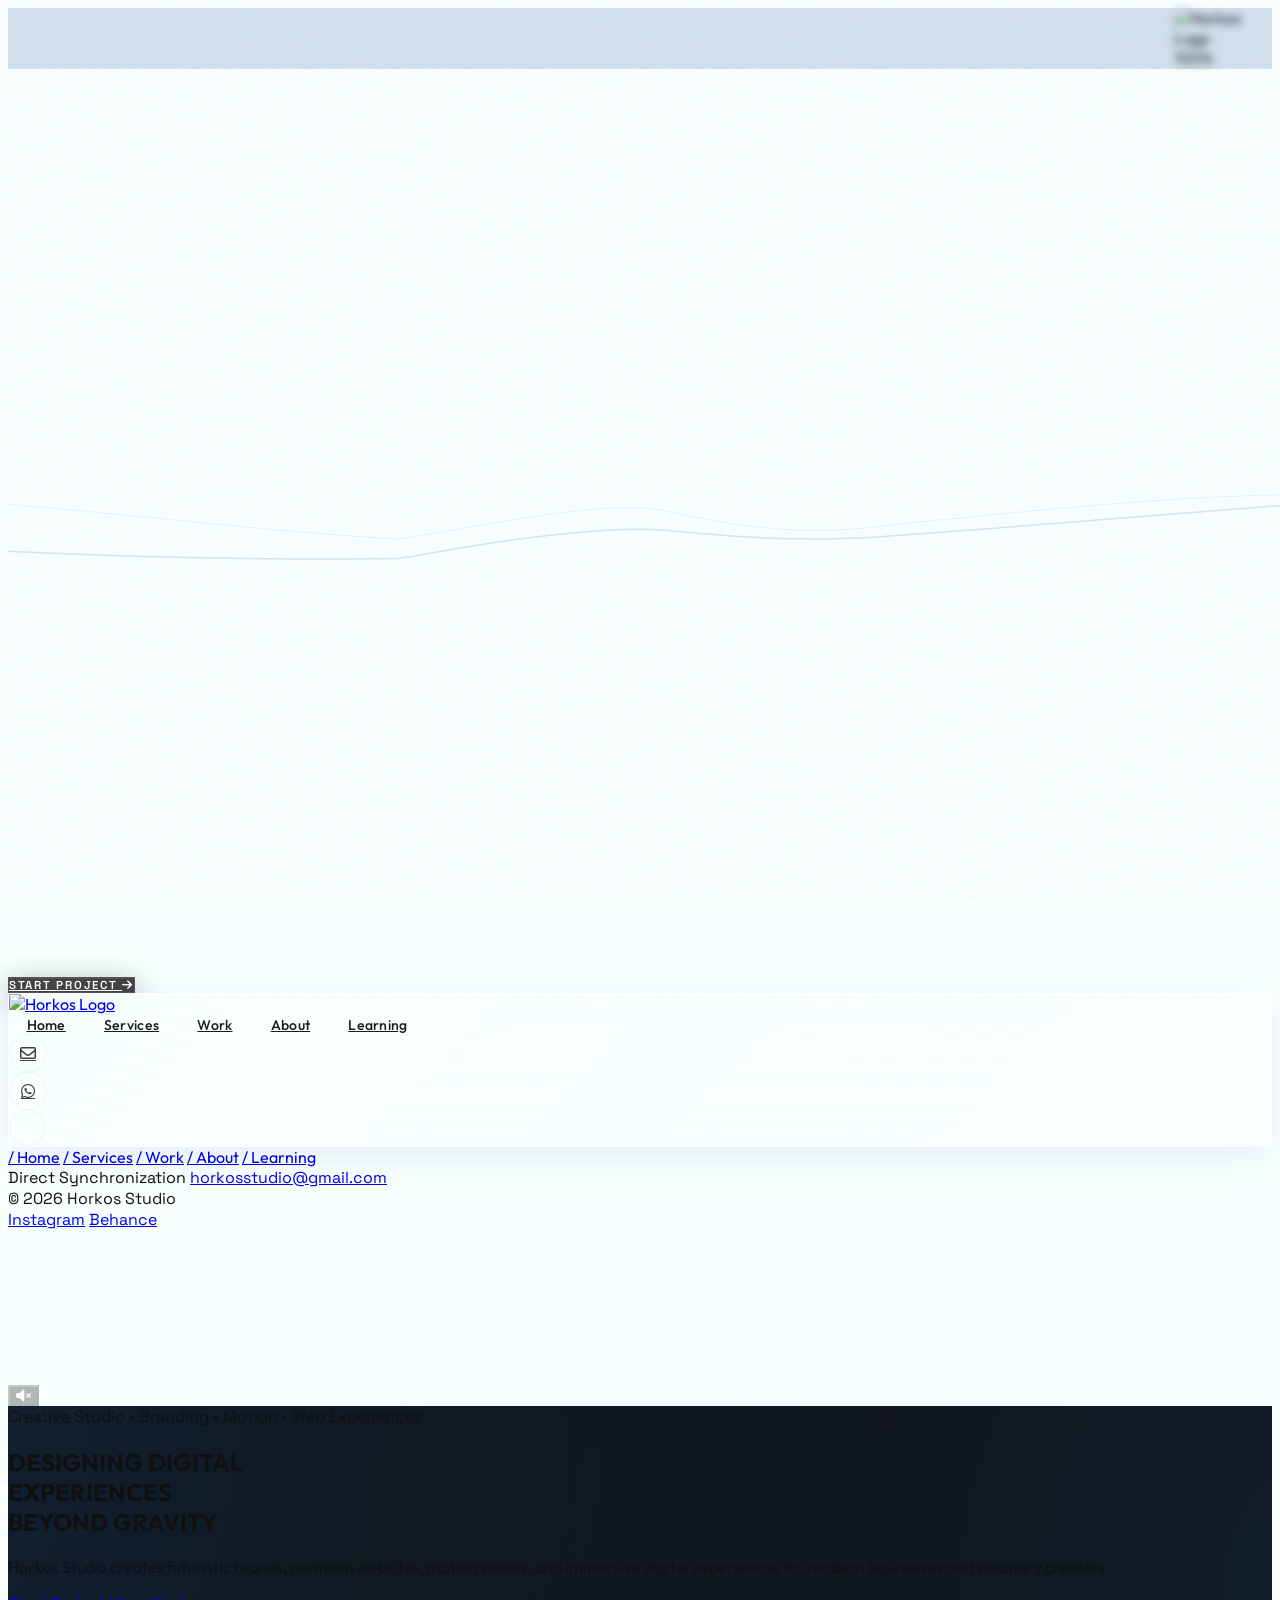
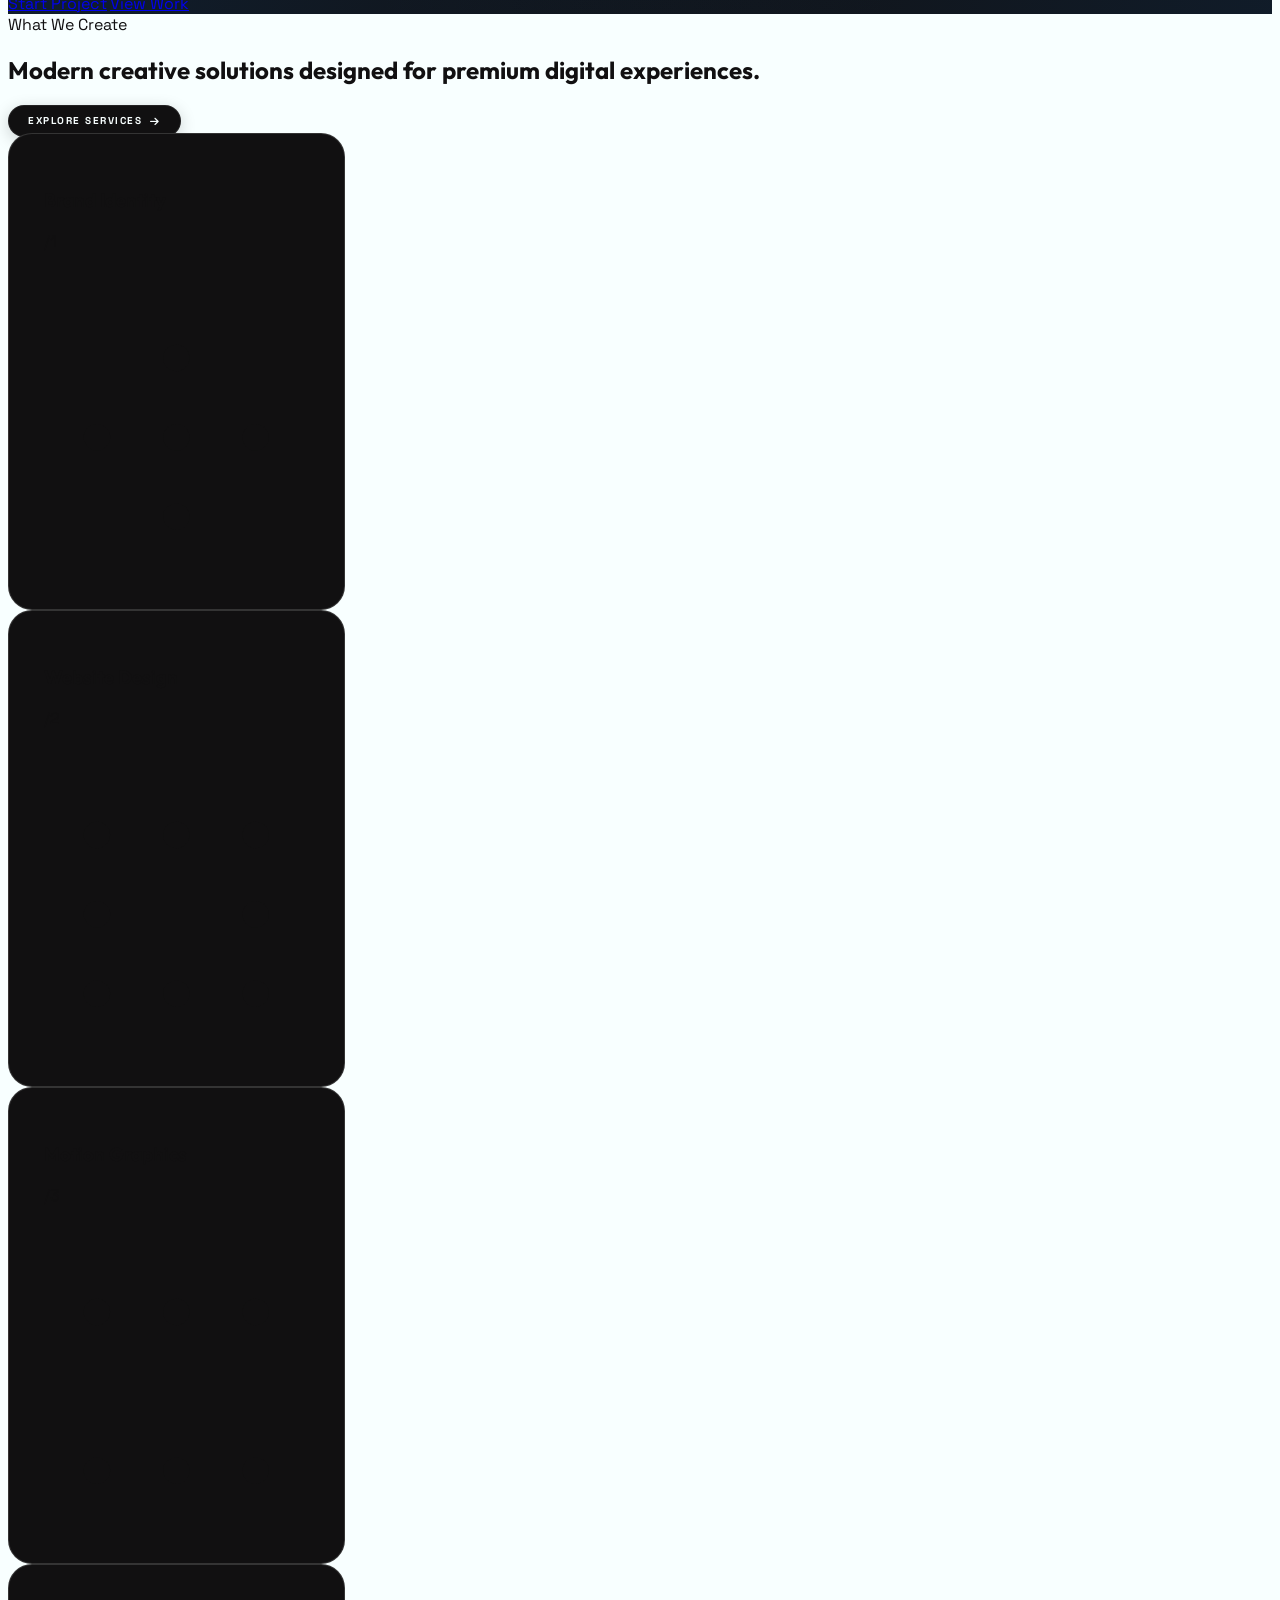
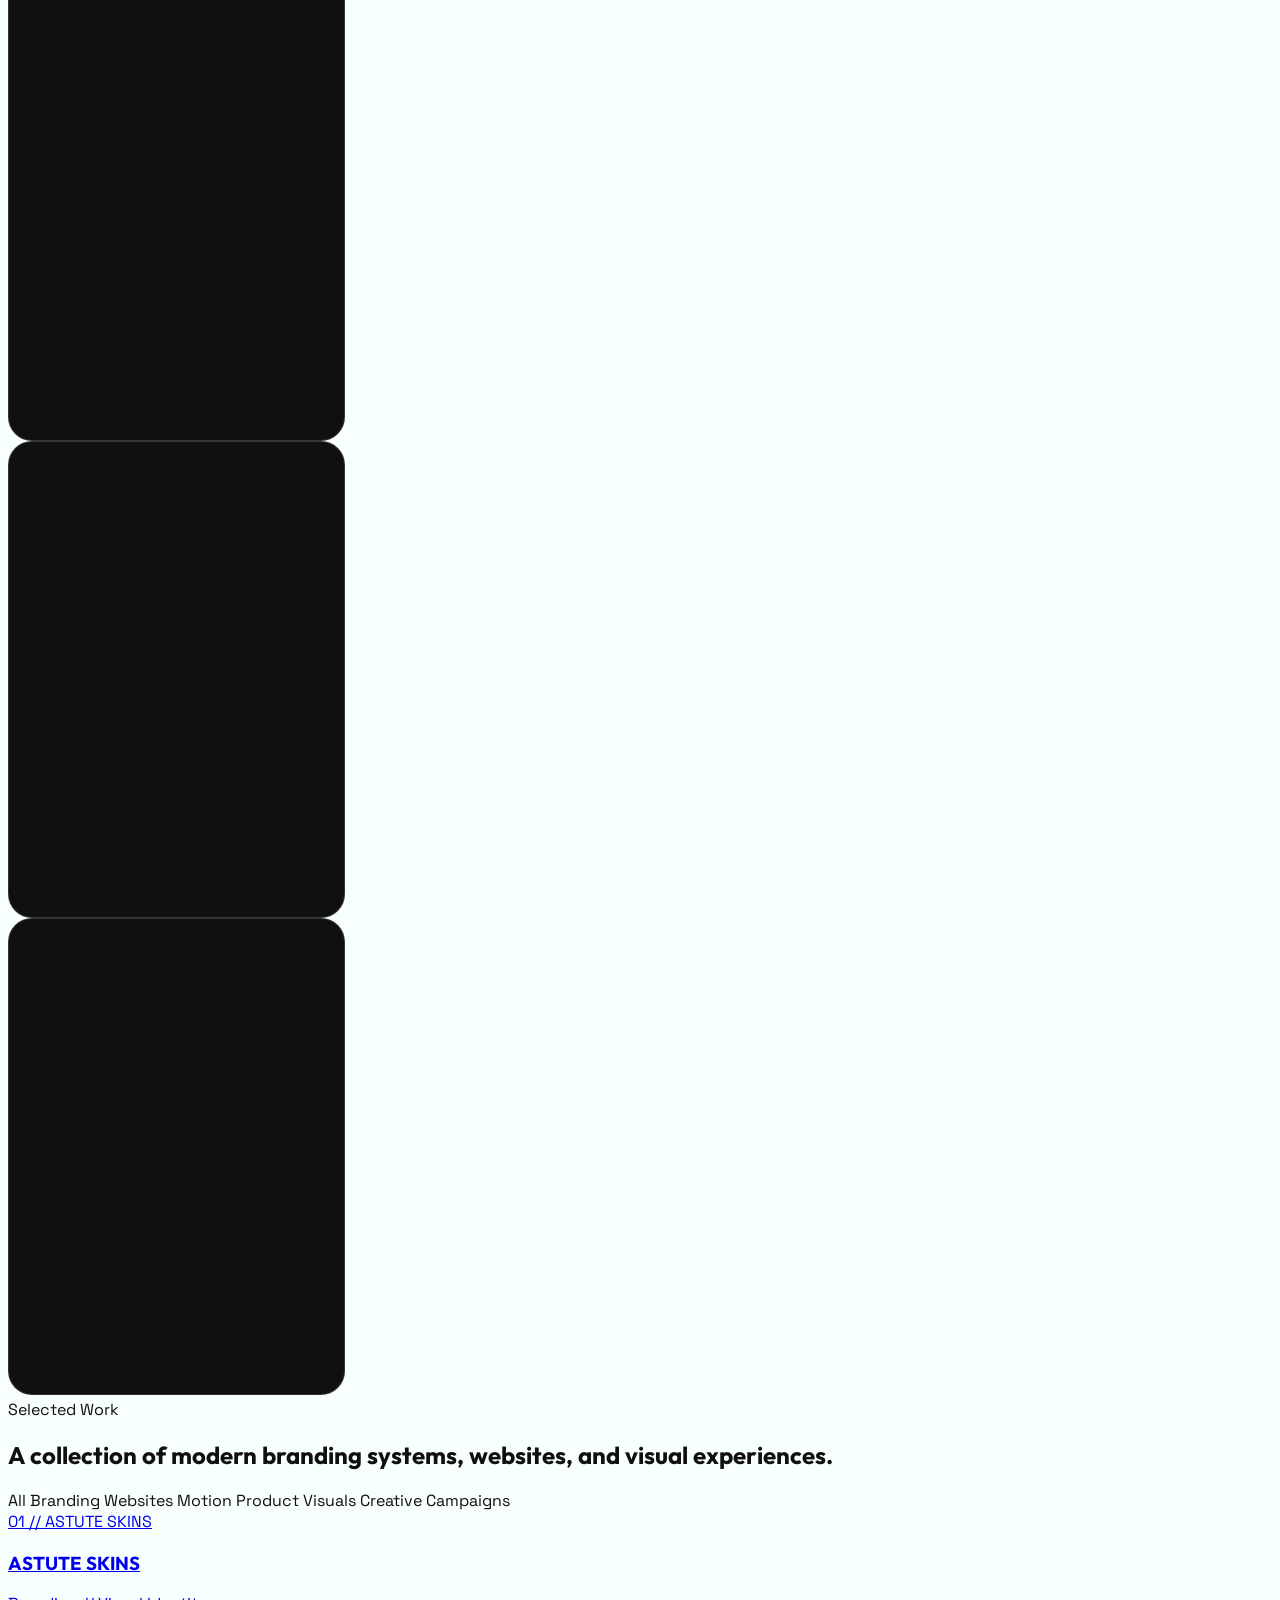
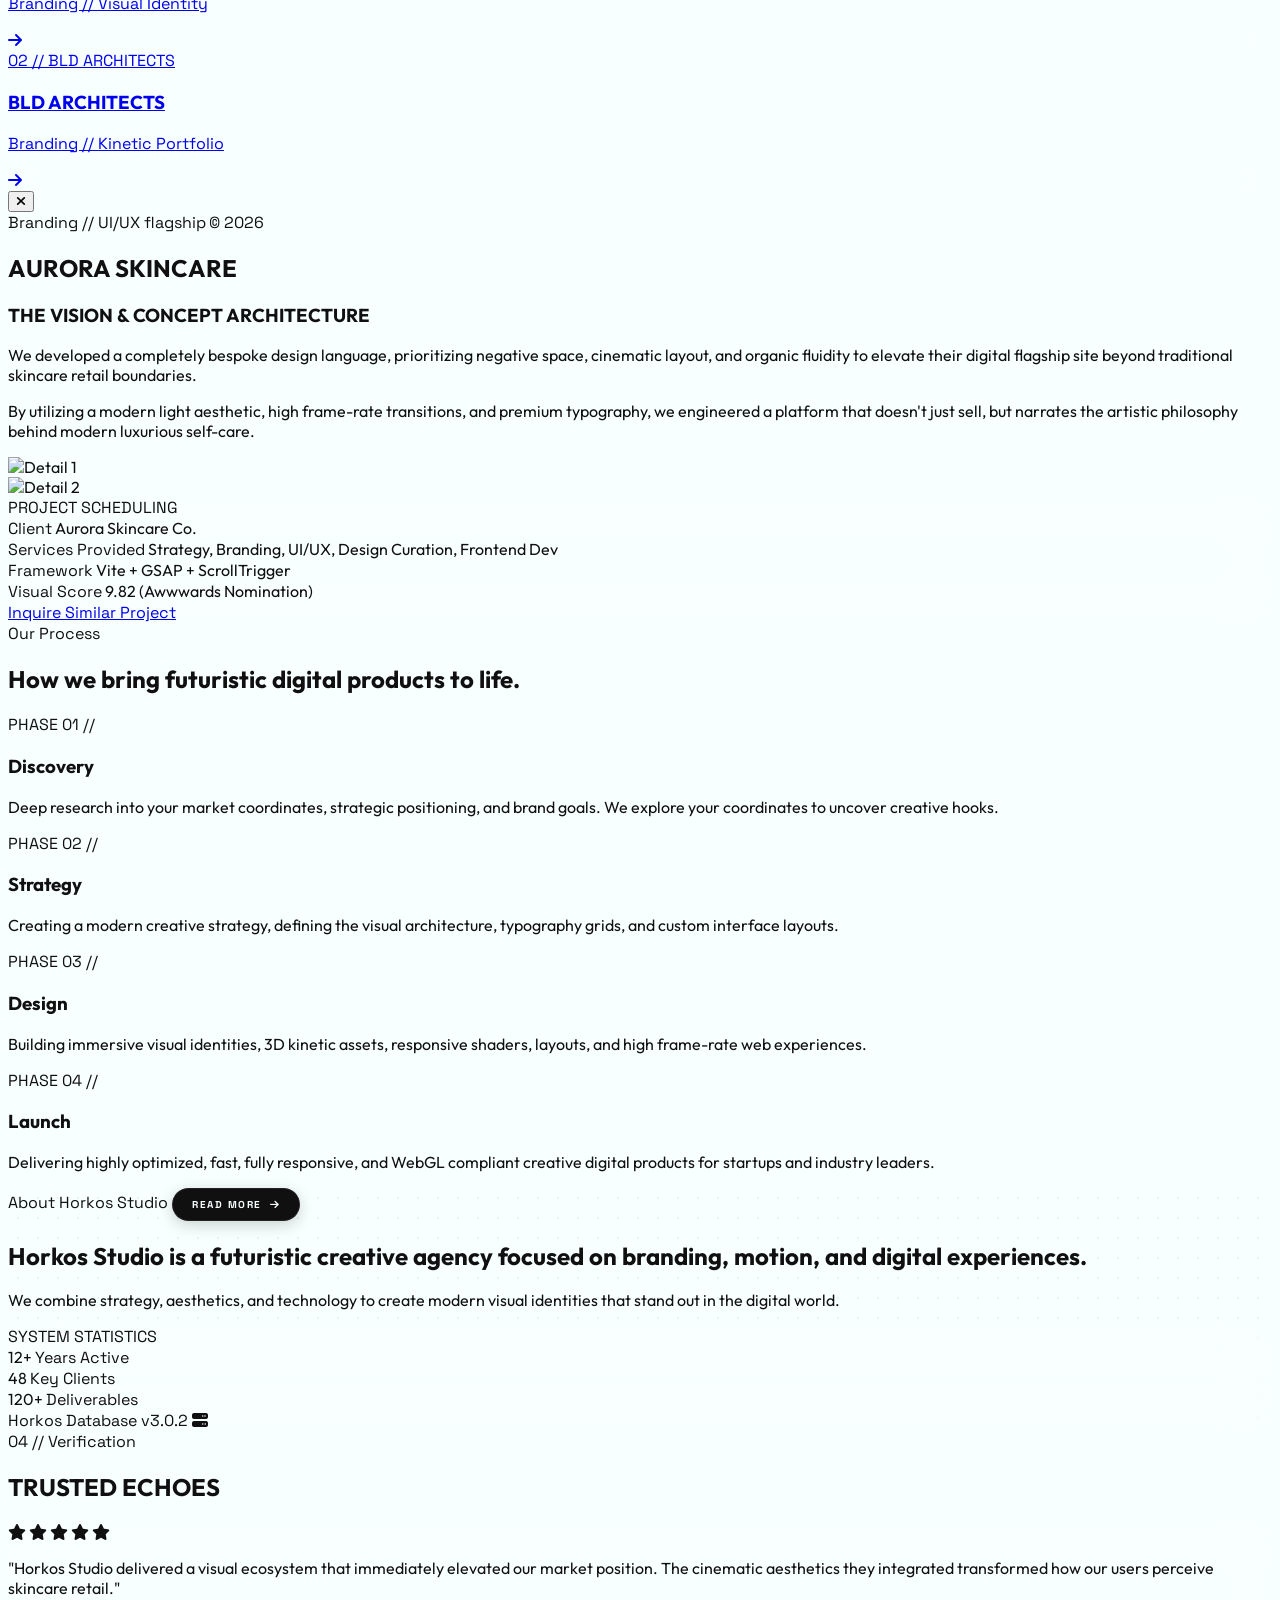
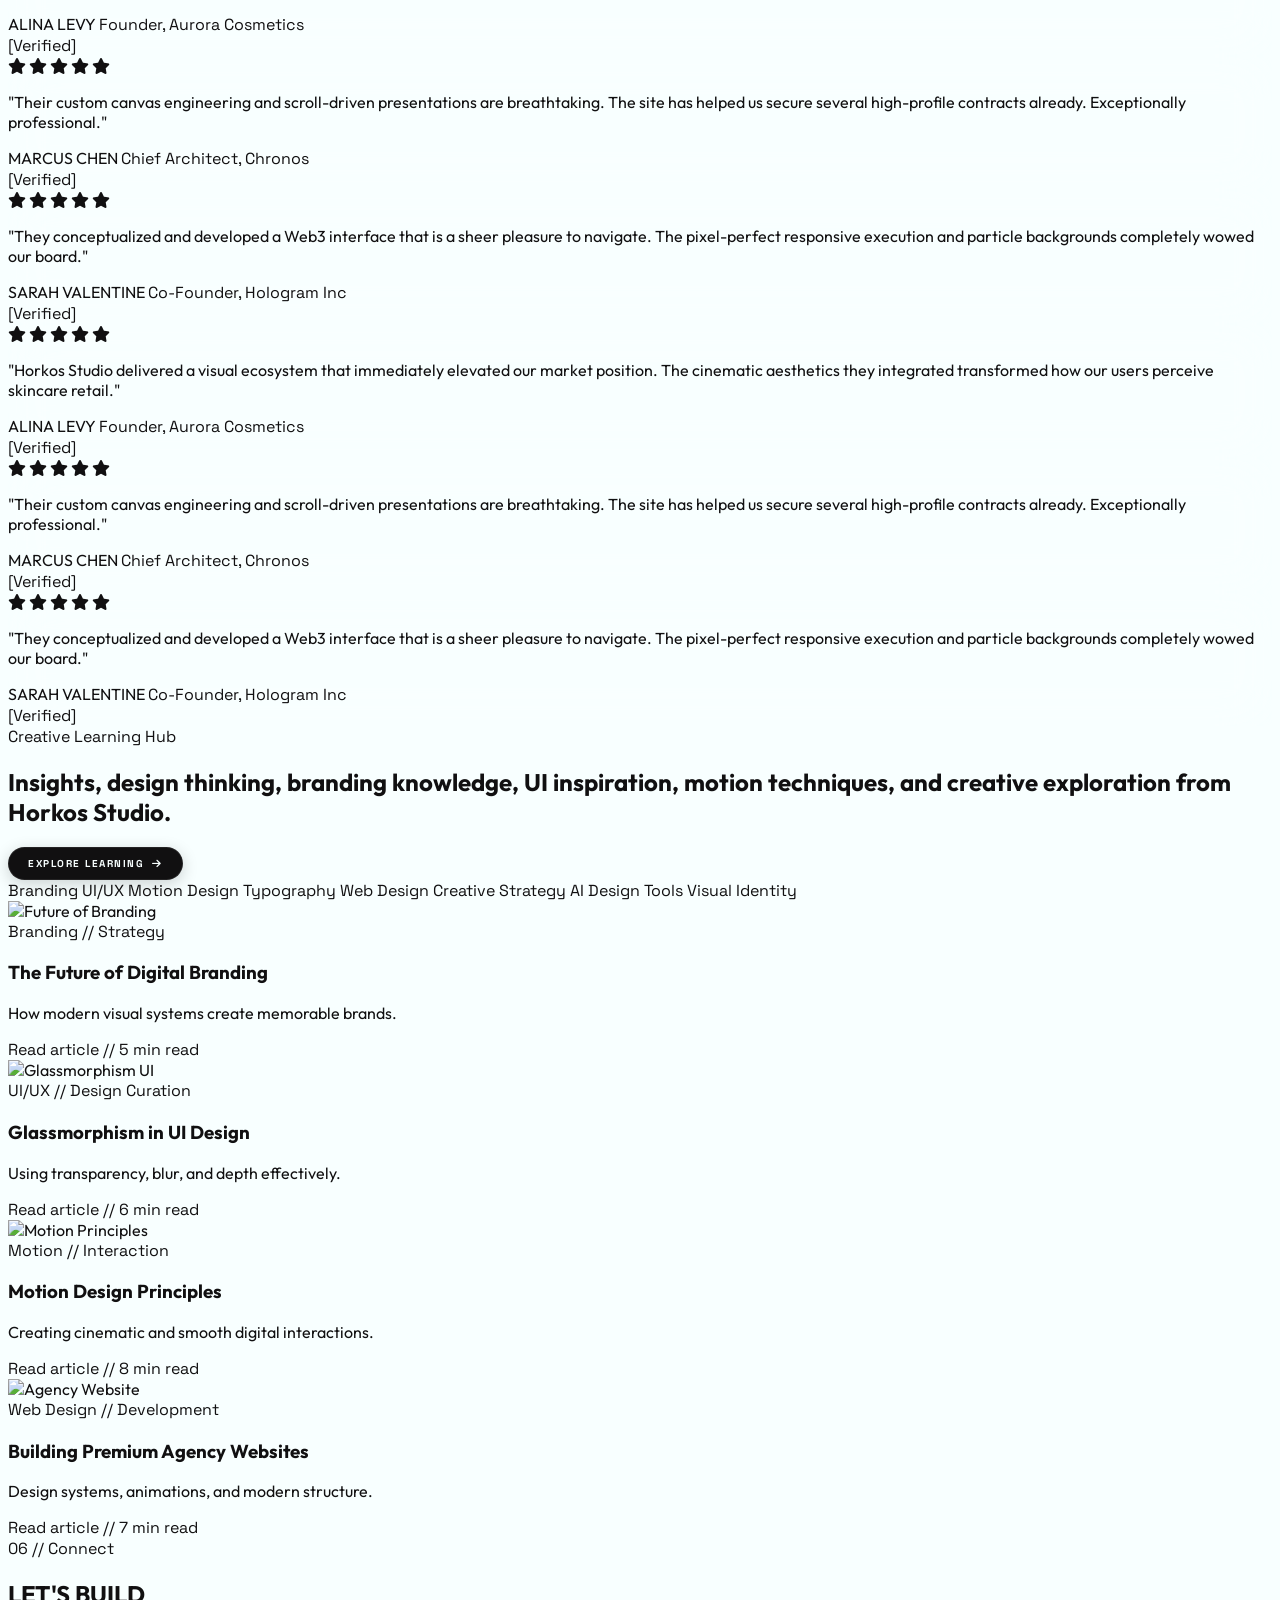
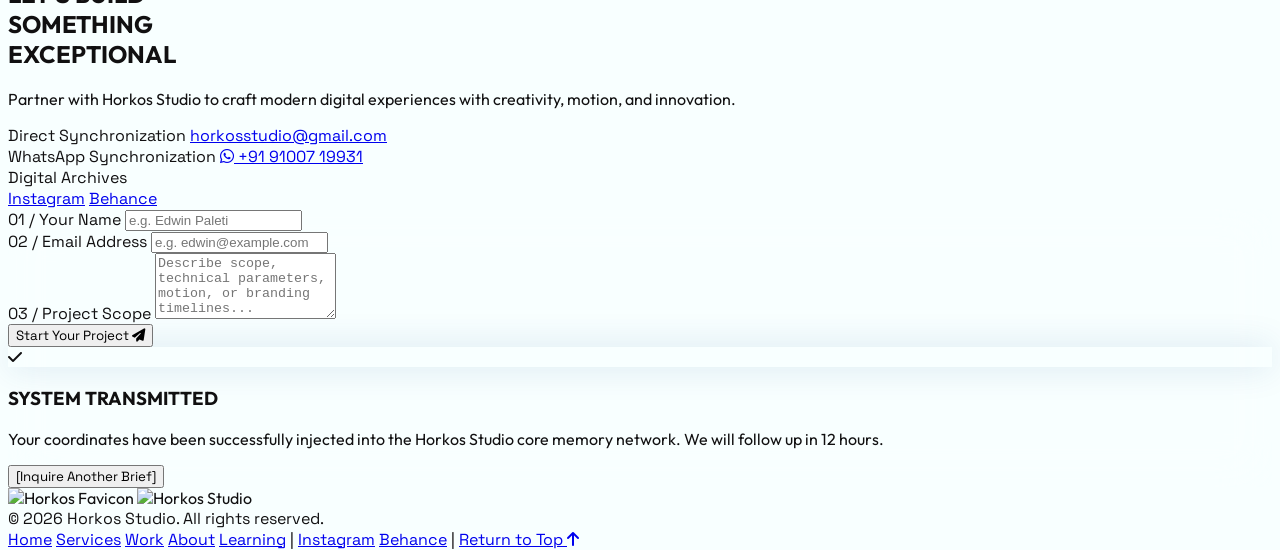
==== index.html @ 3f524c3a "Add files via upload" ====
<!DOCTYPE html>
<html lang="en" class="scroll-smooth">
<head> <meta charset="UTF-8"> <meta name="viewport" content="width=device-width, initial-scale=1.0"> <meta name="description" content="Horkos Studio — Premium branding, web design, motion graphics & UI/UX agency crafting futuristic digital experiences for modern businesses and visionary creators."> <meta name="keywords" content="Horkos Studio, branding agency, web design, UI/UX, motion design, creative studio, digital experiences, brand identity"> <meta property="og:title" content="Horkos Studio — Premium Branding, Web Design & Motion Agency"> <meta property="og:description" content="Crafting futuristic brands, premium websites, motion visuals, and immersive digital experiences."> <meta property="og:type" content="website"> <title>Horkos Studio — Premium Branding, Web Design & Motion Agency</title> <!-- Premium Google Fonts (Outfit & Space Grotesk) --> <link rel="preconnect" href="https://fonts.googleapis.com"> <link rel="preconnect" href="https://fonts.gstatic.com" crossorigin> <link href="https://fonts.googleapis.com/css2?family=Outfit:wght@100;200;300;400;500;600;700&family=Space+Grotesk:wght@300;400;500;600;700&family=Playfair+Display:ital,wght@0,400;0,600;1,400&display=swap" rel="stylesheet"> <!-- FontAwesome Icons for UI --> <link rel="stylesheet" href="https://cdnjs.cloudflare.com/ajax/libs/font-awesome/6.4.0/css/all.min.css"> <!-- Tailwind CSS via CDN --> <script src="https://cdn.tailwindcss.com"></script> <script> tailwind.config = { theme: { extend: { colors: { brandBlue: '#0D4C8C', brandBlack: '#111011', brandWhite: '#F8FFFF', }, fontFamily: { outfit: ['Outfit', 'sans-serif'], space: ['Space Grotesk', 'sans-serif'], serif: ['Playfair Display', 'serif'], } } } } </script> <!-- Custom Premium Stylesheet --> <link rel="icon" type="image/svg+xml" href="images/fav-icon.svg"> <link rel="stylesheet" href="style.css">
</head>
<body class="bg-brandWhite text-brandBlack font-outfit overflow-x-hidden relative selection:bg-brandBlue selection:text-brandWhite"> <!-- CINEMATIC PRELOADER (ULTRA-MINIMALIST PREMIUM STACK WITH CUSTOM PNG GRADIENT) --> <div id="preloader" style="display: flex;" class="fixed inset-0 z-[9999] bg-[#D1E0EE] flex flex-col items-center justify-center p-6 select-none transition-all duration-1000 ease-in-out"> <script> (function() { var isReload = false; try { var navEntry = performance.getEntriesByType && performance.getEntriesByType('navigation')[0]; if (navEntry) { isReload = navEntry.type === 'reload'; } else if (performance.navigation) { isReload = performance.navigation.type === 1; } } catch(e) { isReload = false; } var hasLoadedThisSession = sessionStorage.getItem('horkos_loaded') === 'true'; if (hasLoadedThisSession && !isReload) { document.getElementById('preloader').style.display = 'none'; } })(); </script> <!-- Hardware-Accelerated Slowly Moving Background Gradient --> <div class="absolute inset-0 bg-cover bg-center preloader-bg-animation pointer-events-none z-0"></div> <!-- Animated Edge Blue Gradient Glow Blobs (Opening Section Only) --> <div class="absolute top-0 left-0 w-[50vw] h-[50vh] rounded-full preloader-edge-glow opacity-40 pointer-events-none z-0 animate-edge-glow-1"></div> <div class="absolute bottom-0 right-0 w-[50vw] h-[50vh] rounded-full preloader-edge-glow opacity-40 pointer-events-none z-0 animate-edge-glow-2"></div> <div class="absolute top-0 right-0 w-[40vw] h-[40vh] rounded-full preloader-edge-glow opacity-30 pointer-events-none z-0 animate-edge-glow-3"></div> <div class="absolute bottom-0 left-0 w-[40vw] h-[40vh] rounded-full preloader-edge-glow opacity-30 pointer-events-none z-0 animate-edge-glow-4"></div> <!-- Ambient Blue Glow behind Logo --> <div class="absolute w-[40vw] h-[40vw] rounded-full bg-radial-glow opacity-30 pointer-events-none z-0 animate-pulse-slow"></div> <!-- Minimalist Branding & Loading Stack --> <div class="relative z-10 flex flex-col items-center text-center gap-4 preloader-content"> <!-- Horkos Brand Logo PNG (Enlarged) --> <div class="w-64 md:w-80 h-24 relative flex items-center justify-center mb-4 animate-pulse-slow"> <img src="images/logo.png" alt="Horkos Logo" class="h-auto w-full object-contain"> </div> <!-- Loading Bar Track (Enlarged width & height, soft blue-tinted) --> <div class="w-64 md:w-80 h-[3px] bg-brandBlue/15 rounded-full overflow-hidden mt-6 relative border border-brandBlue/5"> <div class="h-full bg-brandBlue w-0 transition-all duration-100 ease-out" id="preloader-progress-bar"></div> </div> <!-- Tiny Percentage Counter (Legible dark grey) --> <span id="preloader-percentage" class="font-space text-[10px] text-brandBlack/60 tracking-[0.25em] uppercase mt-2 font-medium">00%</span> </div> </div> <!-- CUSTOM LERP CURSOR --> <div id="custom-cursor" class="pointer-events-none fixed z-[999] mix-blend-difference hidden md:block"> <div class="w-3 h-3 bg-brandWhite rounded-full -translate-x-1/2 -translate-y-1/2"></div> </div> <div id="custom-cursor-glow" class="pointer-events-none fixed z-[998] hidden md:block"> <div class="w-12 h-12 border border-brandBlue/55 rounded-full -translate-x-1/2 -translate-y-1/2 transition-all duration-300 ease-out bg-brandBlue/5 blur-[2px]"></div> </div> <!-- INTERACTIVE CANVAS BACKGROUND --> <canvas id="background-canvas" class="fixed top-0 left-0 w-full h-full pointer-events-none z-0 opacity-20"></canvas> <!-- BACKGROUND RADIAL ORBS --> <div class="fixed top-[-20%] left-[-10%] w-[60vw] h-[60vw] rounded-full bg-radial-glow opacity-10 pointer-events-none z-0 animate-pulse-slow"></div> <div class="fixed bottom-[-20%] right-[-10%] w-[50vw] h-[50vw] rounded-full bg-radial-glow opacity-5 pointer-events-none z-0 animate-pulse-slow" style="animation-delay: -5s;"></div> <!-- FLOATING START PROJECT — RIGHT BOTTOM LIQUID GLASS --> <div class="fixed bottom-6 right-6 md:bottom-8 md:right-8 z-[100] pointer-events-none"> <a href="#contact" class="pointer-events-auto liquid-glass-btn group flex h-12 items-center gap-3 rounded-full px-6 backdrop-blur-xl transition-all duration-350 hover:scale-[1.05]"> Start Project <i class="fa-solid fa-arrow-right text-xs group-hover:translate-x-1 transition-transform duration-300"></i> </a> </div> <!-- FIXED HEADER BACKING WITH MOVING LUXURY GRADIENT --> <div id="header-backing" class="fixed top-0 left-0 w-full h-[80px] md:h-[96px] bg-gradient-to-r from-[#050507] via-[#121216] to-[#050507] z-45 overflow-hidden border-b border-white/[0.05] shadow-2xl pointer-events-none transition-opacity duration-700 ease-in-out"> <!-- Inner Dark Vertical Gradient Overlay for Deep texture --> <div class="absolute inset-0 bg-gradient-to-b from-black/40 via-transparent to-black/60 opacity-85 z-0"></div> <!-- Fluid Glowing Color Trails --> <div class="absolute top-[-50%] left-[-15%] w-[45vw] h-[180%] rounded-full bg-[radial-gradient(circle,rgba(13,76,140,0.32)_0%,transparent_75%)] blur-[40px] animate-header-glow-1 z-1"></div> <div class="absolute bottom-[-50%] right-[-15%] w-[35vw] h-[180%] rounded-full bg-[radial-gradient(circle,rgba(13,76,140,0.22)_0%,transparent_75%)] blur-[30px] animate-header-glow-2 z-1"></div> </div> <!-- FIXED UNIFIED HEADER (MORPH GLASS TAB) --> <header id="main-header" class="fixed top-0 left-0 w-full z-50 p-4 md:p-[1.5vw] pointer-events-none flex justify-center"> <div class="morph-glass-tab pointer-events-auto flex items-center justify-between w-full max-w-7xl px-5 py-3 md:py-3.5 rounded-full"> <!-- Left Edge: Horkos Brand Logo --> <a href="index.html" class="flex items-center hover-magnetic select-none transition-transform duration-300 active:scale-95"> <img src="images/logo.png" alt="Horkos Logo" class="h-6 md:h-7 w-auto object-contain"> </a> <!-- Middle: Elegant Navigation Links (Desktop Only) --> <nav class="hidden md:flex items-center gap-1"> <a href="index.html" class="nav-link active-page">Home</a> <a href="services.html" class="nav-link">Services</a> <a href="work.html" class="nav-link">Work</a> <a href="about.html" class="nav-link">About</a> <a href="learning.html" class="nav-link">Learning</a> </nav> <!-- Right Edge: Combined Line Icons & Menu Button --> <div class="flex items-center gap-3"> <!-- Mail Line Icon (Contact coordinates) --> <a href="mailto:horkosstudio@gmail.com" aria-label="Mail us" class="icon-action-btn hover-magnetic"> <i class="fa-regular fa-envelope text-sm"></i> </a> <!-- WhatsApp Line Icon (Direct synchronization) --> <a href="https://wa.me/919100719931?text=Hello%20Horkos%20Studio%2C%20I'm%20interested%20in%20discussing%20a%20new%20creative%20project%20with%20you!" target="_blank" aria-label="WhatsApp us" class="icon-action-btn hover-magnetic"> <i class="fa-brands fa-whatsapp text-sm"></i> </a> <!-- Hamburger Menu Button (Premium Custom Lines) --> <button id="mobile-menu-btn" aria-label="Toggle menu" class="icon-action-btn hover-magnetic relative focus:outline-none flex flex-col items-center justify-center gap-1.5 p-2"> <span class="w-5 h-[1.5px] bg-brandBlack rounded-full transition-all duration-300 menu-line-1"></span> <span class="w-5 h-[1.5px] bg-brandBlack rounded-full transition-all duration-300 menu-line-2"></span> <span class="w-5 h-[1.5px] bg-brandBlack rounded-full transition-all duration-300 menu-line-3"></span> </button> </div> </div> </header> <!-- FULLSCREEN OVERLAY DRAWER MENU --> <div id="mobile-menu" class="fixed inset-0 bg-[#F8FFFF] z-40 translate-y-[-100%] transition-transform duration-[800ms] ease-in-out flex flex-col justify-between p-8 md:p-[5vw] pt-32 font-outfit"> <div class="flex flex-col gap-6 text-4xl md:text-7xl uppercase font-extralight tracking-widest max-w-4xl text-brandBlack"> <a href="index.html" class="mobile-nav-link text-brandBlack/45 hover:text-brandBlack transition-colors">/ Home</a> <a href="services.html" class="mobile-nav-link text-brandBlack/45 hover:text-brandBlack transition-colors">/ Services</a> <a href="work.html" class="mobile-nav-link text-brandBlack/45 hover:text-brandBlack transition-colors">/ Work</a> <a href="about.html" class="mobile-nav-link text-brandBlack/45 hover:text-brandBlack transition-colors">/ About</a> <a href="learning.html" class="mobile-nav-link text-brandBlack/45 hover:text-brandBlack transition-colors">/ Learning</a> </div> <div class="border-t border-brandBlack/10 pt-8 flex flex-col md:flex-row justify-between items-start md:items-end gap-6 font-space text-brandBlack animate-fade-in"> <div class="flex flex-col"> <span class="text-xs text-brandBlack/30 uppercase tracking-widest mb-1">Direct Synchronization</span> <a href="mailto:horkosstudio@gmail.com" class="text-sm text-brandBlack hover:text-brandBlue transition-all">horkosstudio@gmail.com</a> </div> <div class="flex justify-between items-center text-xs tracking-widest text-brandBlack/40 uppercase gap-8"> <span>© 2026 Horkos Studio</span> <div class="flex gap-4"> <a href="#" class="hover:text-brandBlack">Instagram</a> <a href="#" class="hover:text-brandBlack">Behance</a> </div> </div> </div> </div> <!-- MAIN SCROLL WRAPPER --> <main class="relative z-10 w-full"> <!-- 1. HERO SHOWCASE SLIDER SECTION (Full-bleed backdrop behind the Top Navigation Bar) --> <!-- 1. HERO SHOWCASE SLIDER SECTION (Starts exactly below the Top Header Bar) --> <section id="hero" class="relative mt-[80px] md:mt-[96px] h-[85vh] md:h-[92vh] w-full overflow-hidden bg-brandWhite"> <h1 class="sr-only">Horkos Studio - Design & Technology</h1> <!-- Video Background Layer --> <video id="hero-bg-video" autoplay loop muted playsinline class="absolute inset-0 w-full h-full object-cover z-0"> <source src="video/website-main-video.mp4" type="video/mp4"> </video> <!-- Cinematic Vignette Overlay --> <div class="absolute inset-0 bg-[radial-gradient(circle_at_center,transparent_30%,rgba(17,16,17,0.18)_100%)] pointer-events-none z-1"></div> <!-- Bottom Seamless Gradient to Next Section (Professional Easing Gradient) --> <div class="absolute bottom-0 left-0 w-full h-[22vh] editorial-video-gradient pointer-events-none z-10"></div> <!-- Floating Glassmorphic Volume Toggle Button (Mute & On Only) --> <button id="hero-volume-btn" aria-label="Toggle Volume" class="absolute bottom-8 right-8 z-30 w-12 h-12 rounded-full border border-white/20 bg-black/30 backdrop-blur-md flex items-center justify-center text-white transition-all duration-350 hover:scale-108 hover:bg-black/55 hover:border-white/35 active:scale-95 focus:outline-none shadow-2xl"> <i class="fa-solid fa-volume-xmark text-sm" id="volume-icon"></i> </button> </section> <!-- Editorial Typography Block (Placed After Video with Premium Soft Contrast) --> <div class="relative w-full z-20 px-6 md:px-[5vw] pt-16 pb-2 text-brandWhite animated-hero-bg-gradient"> <div class="max-w-7xl mx-auto flex flex-col lg:flex-row lg:items-end lg:justify-between gap-8 pb-10 border-b border-white/10"> <div class="max-w-4xl"> <span class="font-space text-[10px] md:text-[0.75vw] text-white/50 uppercase tracking-[0.3em] mb-4 block font-bold">Creative Studio • Branding • Motion • Web Experiences</span> <h2 class="font-outfit text-4xl md:text-[5.5vw] font-black uppercase tracking-widest leading-[0.95] text-brandWhite"> DESIGNING DIGITAL<br>EXPERIENCES<br>BEYOND GRAVITY </h2> </div> <div class="max-w-md w-full"> <div class="bg-white/5 backdrop-blur-[6px] p-5 rounded-2xl border border-white/10 shadow-sm flex flex-col gap-4"> <p class="font-outfit text-xs md:text-sm text-white/80 leading-relaxed font-semibold"> Horkos Studio creates futuristic brands, premium websites, motion visuals, and immersive digital experiences for modern businesses and visionary creators. </p> <div class="flex items-center gap-3"> <a href="#contact" class="flex-1 py-3 px-4 rounded-xl font-space text-[10px] uppercase font-bold tracking-widest text-center bg-brandBlue text-brandWhite hover:bg-brandWhite hover:text-brandBlack transition-all">Start Project</a> <a href="work.html" class="flex-1 py-3 px-4 rounded-xl font-space text-[10px] uppercase font-bold tracking-widest text-center border border-white/20 text-brandWhite hover:bg-brandWhite hover:text-brandBlack transition-all">View Work</a> </div> </div> </div> </div> </div> <!-- 2. SERVICES SECTION (HORIZONTAL DRAG CAROUSEL) --> <section id="services" class="mt-20 md:mt-[8vw] flex flex-col w-full relative px-6 md:px-[5vw]"> <div class="mb-8 border-b border-brandBlack/5 pb-6 flex flex-col md:flex-row md:items-end justify-between gap-6"> <div> <span class="font-space text-xs md:text-[0.9vw] text-brandBlue uppercase tracking-[0.2em] font-bold flex items-center gap-2 mb-2"> <span class="w-1.5 h-1.5 rounded-full bg-brandBlue"></span> What We Create </span> <h2 class="font-outfit text-2xl md:text-4xl text-brandBlack uppercase font-light tracking-wide"> Modern creative solutions designed for premium digital experiences. </h2> </div> <a href="services.html" class="action-pill-visible self-start md:self-auto"> Explore Services <i class="fa-solid fa-arrow-right text-[9px]"></i> </a> </div> <div class="grid grid-cols-1 sm:grid-cols-2 lg:grid-cols-3 gap-8 pb-8 justify-items-center w-full max-w-7xl mx-auto" id="services-scroller"> <!-- Card 1: Brand Identity --> <div class="service-slide-card group relative" data-tilt> <div class="service-card-bg absolute inset-0 bg-cover bg-center transition-all duration-700 ease-out z-0" style="background-image: url('images/services/brand_identity.png');"></div> <div class="absolute inset-0 bg-gradient-to-b from-black/45 via-transparent to-black/35 group-hover:from-black/60 group-hover:to-black/80 transition-all duration-500 z-1"></div> <div class="service-card-default-content absolute inset-0 p-8 flex flex-col justify-between z-10 transition-all duration-500"> <div class="flex justify-between items-start w-full"> <h3 class="font-outfit text-xl font-medium text-white tracking-wide">Brand Identity</h3> <span class="font-space text-[10px] text-white/70 uppercase tracking-widest font-semibold mt-1">/1</span> </div> <div class="service-card-bottom-icon w-6 h-6 flex items-center justify-center transition-all duration-500"> <svg class="w-full h-full text-white/80" viewBox="0 0 100 100" fill="none" xmlns="http://www.w3.org/2000/svg"> <rect x="45" y="15" width="10" height="10" rx="5" fill="currentColor"></rect> <rect x="15" y="45" width="10" height="10" rx="5" fill="currentColor"></rect> <rect x="45" y="45" width="10" height="10" rx="5" fill="currentColor"></rect> <rect x="75" y="45" width="10" height="10" rx="5" fill="currentColor"></rect> <rect x="45" y="75" width="10" height="10" rx="5" fill="currentColor"></rect> </svg> </div> </div> <div class="service-card-hover-content absolute inset-0 p-8 flex flex-col justify-between z-20 opacity-0 translate-y-4 transition-all duration-500 pointer-events-none"> <div> <h3 class="font-outfit text-xl font-medium text-white tracking-wide mb-2">Brand Identity</h3> <p class="font-outfit text-xs text-white/75 font-light leading-relaxed"> Logos, typography systems, color direction, and brand strategy. </p> </div> <div class="flex flex-wrap gap-2 mt-4"> <span class="sub-service-tag">Logo Design</span> <span class="sub-service-tag">Visual Guidelines</span> <span class="sub-service-tag">Typography System</span> <span class="sub-service-tag">Packaging Design</span> <span class="sub-service-tag">Brand Strategy</span> </div> </div> </div> <!-- Card 2: Website Design --> <div class="service-slide-card group relative" data-tilt> <div class="service-card-bg absolute inset-0 bg-cover bg-center transition-all duration-700 ease-out z-0" style="background-image: url('images/services/web_dev.png');"></div> <div class="absolute inset-0 bg-gradient-to-b from-black/45 via-transparent to-black/35 group-hover:from-black/60 group-hover:to-black/80 transition-all duration-500 z-1"></div> <div class="service-card-default-content absolute inset-0 p-8 flex flex-col justify-between z-10 transition-all duration-500"> <div class="flex justify-between items-start w-full"> <h3 class="font-outfit text-xl font-medium text-white tracking-wide">Website Design</h3> <span class="font-space text-[10px] text-white/70 uppercase tracking-widest font-semibold mt-1">/2</span> </div> <div class="service-card-bottom-icon w-6 h-6 flex items-center justify-center transition-all duration-500"> <svg class="w-full h-full text-white/80" viewBox="0 0 100 100" fill="none" xmlns="http://www.w3.org/2000/svg"> <rect x="15" y="15" width="10" height="10" rx="5" fill="currentColor"></rect> <rect x="45" y="15" width="10" height="10" rx="5" fill="currentColor"></rect> <rect x="75" y="15" width="10" height="10" rx="5" fill="currentColor"></rect> <rect x="15" y="45" width="10" height="10" rx="5" fill="currentColor"></rect> <rect x="75" y="45" width="10" height="10" rx="5" fill="currentColor"></rect> <rect x="15" y="75" width="10" height="10" rx="5" fill="currentColor"></rect> <rect x="45" y="75" width="10" height="10" rx="5" fill="currentColor"></rect> <rect x="75" y="75" width="10" height="10" rx="5" fill="currentColor"></rect> </svg> </div> </div> <div class="service-card-hover-content absolute inset-0 p-8 flex flex-col justify-between z-20 opacity-0 translate-y-4 transition-all duration-500 pointer-events-none"> <div> <h3 class="font-outfit text-xl font-medium text-white tracking-wide mb-2">Website Design</h3> <p class="font-outfit text-xs text-white/75 font-light leading-relaxed"> Modern responsive websites with immersive interactions. </p> </div> <div class="flex flex-wrap gap-2 mt-4"> <span class="sub-service-tag">Next.js / React</span> <span class="sub-service-tag">Headless Architecture</span> <span class="sub-service-tag">UI Engineering</span> <span class="sub-service-tag">Responsive Layouts</span> <span class="sub-service-tag">Interactive States</span> </div> </div> </div> <!-- Card 3: Motion Graphics --> <div class="service-slide-card group relative" data-tilt> <div class="service-card-bg absolute inset-0 bg-cover bg-center transition-all duration-700 ease-out z-0" style="background-image: url('images/services/visual_content.png');"></div> <div class="absolute inset-0 bg-gradient-to-b from-black/45 via-transparent to-black/35 group-hover:from-black/60 group-hover:to-black/80 transition-all duration-500 z-1"></div> <div class="service-card-default-content absolute inset-0 p-8 flex flex-col justify-between z-10 transition-all duration-500"> <div class="flex justify-between items-start w-full"> <h3 class="font-outfit text-xl font-medium text-white tracking-wide">Motion Graphics</h3> <span class="font-space text-[10px] text-white/70 uppercase tracking-widest font-semibold mt-1">/3</span> </div> <div class="service-card-bottom-icon w-6 h-6 flex items-center justify-center transition-all duration-500"> <svg class="w-full h-full text-white/80" viewBox="0 0 100 100" fill="none" xmlns="http://www.w3.org/2000/svg"> <rect x="15" y="15" width="10" height="10" rx="5" fill="currentColor"></rect> <rect x="45" y="15" width="10" height="10" rx="5" fill="currentColor"></rect> <rect x="75" y="15" width="10" height="10" rx="5" fill="currentColor"></rect> <rect x="15" y="75" width="10" height="10" rx="5" fill="currentColor"></rect> <rect x="45" y="75" width="10" height="10" rx="5" fill="currentColor"></rect> <rect x="75" y="75" width="10" height="10" rx="5" fill="currentColor"></rect> </svg> </div> </div> <div class="service-card-hover-content absolute inset-0 p-8 flex flex-col justify-between z-20 opacity-0 translate-y-4 transition-all duration-500 pointer-events-none"> <div> <h3 class="font-outfit text-xl font-medium text-white tracking-wide mb-2">Motion Graphics</h3> <p class="font-outfit text-xs text-white/75 font-light leading-relaxed"> Cinematic animations, transitions, and visual storytelling. </p> </div> <div class="flex flex-wrap gap-2 mt-4"> <span class="sub-service-tag">Cinematic VFX</span> <span class="sub-service-tag">Motion Physics</span> <span class="sub-service-tag">Shaders & Canvas</span> <span class="sub-service-tag">Product Showcases</span> <span class="sub-service-tag">3D Kinematics</span> </div> </div> </div> <!-- Card 4: UI/UX Design --> <div class="service-slide-card group relative" data-tilt> <div class="service-card-bg absolute inset-0 bg-cover bg-center transition-all duration-700 ease-out z-0" style="background-image: url('images/services/ux_design.png');"></div> <div class="absolute inset-0 bg-gradient-to-b from-black/45 via-transparent to-black/35 group-hover:from-black/60 group-hover:to-black/80 transition-all duration-500 z-1"></div> <div class="service-card-default-content absolute inset-0 p-8 flex flex-col justify-between z-10 transition-all duration-500"> <div class="flex justify-between items-start w-full"> <h3 class="font-outfit text-xl font-medium text-white tracking-wide">UI/UX Design</h3> <span class="font-space text-[10px] text-white/70 uppercase tracking-widest font-semibold mt-1">/4</span> </div> <div class="service-card-bottom-icon w-6 h-6 flex items-center justify-center transition-all duration-500"> <svg class="w-full h-full text-white/80" viewBox="0 0 100 100" fill="none" xmlns="http://www.w3.org/2000/svg"> <rect x="25" y="25" width="10" height="10" rx="5" fill="currentColor"></rect> <rect x="45" y="25" width="10" height="10" rx="5" fill="currentColor"></rect> <rect x="65" y="25" width="10" height="10" rx="5" fill="currentColor"></rect> <rect x="25" y="45" width="10" height="10" rx="5" fill="currentColor"></rect> <rect x="45" y="45" width="10" height="10" rx="5" fill="currentColor"></rect> <rect x="65" y="45" width="10" height="10" rx="5" fill="currentColor"></rect> <rect x="25" y="65" width="10" height="10" rx="5" fill="currentColor"></rect> <rect x="45" y="65" width="10" height="10" rx="5" fill="currentColor"></rect> <rect x="65" y="65" width="10" height="10" rx="5" fill="currentColor"></rect> </svg> </div> </div> <div class="service-card-hover-content absolute inset-0 p-8 flex flex-col justify-between z-20 opacity-0 translate-y-4 transition-all duration-500 pointer-events-none"> <div> <h3 class="font-outfit text-xl font-medium text-white tracking-wide mb-2">UI/UX Design</h3> <p class="font-outfit text-xs text-white/75 font-light leading-relaxed"> Premium interfaces focused on clarity and experience. </p> </div> <div class="flex flex-wrap gap-2 mt-4"> <span class="sub-service-tag">User Journeys</span> <span class="sub-service-tag">Figma UI Kits</span> <span class="sub-service-tag">Design Systems</span> <span class="sub-service-tag">Interactive Prototypes</span> <span class="sub-service-tag">Accessibility</span> </div> </div> </div> <!-- Card 5: Social Media Design --> <div class="service-slide-card group relative" data-tilt> <div class="service-card-bg absolute inset-0 bg-cover bg-center transition-all duration-700 ease-out z-0" style="background-image: url('images/services/web_mobile.png');"></div> <div class="absolute inset-0 bg-gradient-to-b from-black/45 via-transparent to-black/35 group-hover:from-black/60 group-hover:to-black/80 transition-all duration-500 z-1"></div> <div class="service-card-default-content absolute inset-0 p-8 flex flex-col justify-between z-10 transition-all duration-500"> <div class="flex justify-between items-start w-full"> <h3 class="font-outfit text-xl font-medium text-white tracking-wide">Social Media Design</h3> <span class="font-space text-[10px] text-white/70 uppercase tracking-widest font-semibold mt-1">/5</span> </div> <div class="service-card-bottom-icon w-6 h-6 flex items-center justify-center transition-all duration-500"> <svg class="w-full h-full text-white/80" viewBox="0 0 100 100" fill="none" xmlns="http://www.w3.org/2000/svg"> <rect x="25" y="15" width="10" height="10" rx="5" fill="currentColor"></rect> <rect x="65" y="15" width="10" height="10" rx="5" fill="currentColor"></rect> <rect x="25" y="35" width="10" height="10" rx="5" fill="currentColor"></rect> <rect x="65" y="35" width="10" height="10" rx="5" fill="currentColor"></rect> <rect x="25" y="55" width="10" height="10" rx="5" fill="currentColor"></rect> <rect x="65" y="55" width="10" height="10" rx="5" fill="currentColor"></rect> <rect x="25" y="75" width="10" height="10" rx="5" fill="currentColor"></rect> <rect x="65" y="75" width="10" height="10" rx="5" fill="currentColor"></rect> </svg> </div> </div> <div class="service-card-hover-content absolute inset-0 p-8 flex flex-col justify-between z-20 opacity-0 translate-y-4 transition-all duration-500 pointer-events-none"> <div> <h3 class="font-outfit text-xl font-medium text-white tracking-wide mb-2">Social Media Design</h3> <p class="font-outfit text-xs text-white/75 font-light leading-relaxed"> Creative campaigns, visual systems, and digital content. </p> </div> <div class="flex flex-wrap gap-2 mt-4"> <span class="sub-service-tag">Visual Systems</span> <span class="sub-service-tag">Creative Campaigns</span> <span class="sub-service-tag">Content Strategy</span> <span class="sub-service-tag">Brand Asset Kits</span> </div> </div> </div> <!-- Card 6: Creative Direction --> <div class="service-slide-card group relative" data-tilt> <div class="service-card-bg absolute inset-0 bg-cover bg-center transition-all duration-700 ease-out z-0" style="background-image: url('images/services/brand_strategy.png');"></div> <div class="absolute inset-0 bg-gradient-to-b from-black/45 via-transparent to-black/35 group-hover:from-black/60 group-hover:to-black/80 transition-all duration-500 z-1"></div> <div class="service-card-default-content absolute inset-0 p-8 flex flex-col justify-between z-10 transition-all duration-500"> <div class="flex justify-between items-start w-full"> <h3 class="font-outfit text-xl font-medium text-white tracking-wide">Creative Direction</h3> <span class="font-space text-[10px] text-white/70 uppercase tracking-widest font-semibold mt-1">/6</span> </div> <div class="service-card-bottom-icon w-6 h-6 flex items-center justify-center transition-all duration-500"> <svg class="w-full h-full text-white/80" viewBox="0 0 100 100" fill="none" xmlns="http://www.w3.org/2000/svg"> <rect x="15" y="15" width="10" height="10" rx="5" fill="currentColor"></rect> <rect x="15" y="45" width="10" height="10" rx="5" fill="currentColor"></rect> <rect x="15" y="75" width="10" height="10" rx="5" fill="currentColor"></rect> <rect x="45" y="75" width="10" height="10" rx="5" fill="currentColor"></rect> <rect x="75" y="75" width="10" height="10" rx="5" fill="currentColor"></rect> <rect x="75" y="45" width="10" height="10" rx="5" fill="currentColor"></rect> <rect x="75" y="15" width="10" height="10" rx="5" fill="currentColor"></rect> </svg> </div> </div> <div class="service-card-hover-content absolute inset-0 p-8 flex flex-col justify-between z-20 opacity-0 translate-y-4 transition-all duration-500 pointer-events-none"> <div> <h3 class="font-outfit text-xl font-medium text-white tracking-wide mb-2">Creative Direction</h3> <p class="font-outfit text-xs text-white/75 font-light leading-relaxed"> Strategic visual direction for brands and startups. </p> </div> <div class="flex flex-wrap gap-2 mt-4"> <span class="sub-service-tag">Brand Architecture</span> <span class="sub-service-tag">Brand Curation</span> <span class="sub-service-tag">Visual Consulting</span> <span class="sub-service-tag">Design Mentorship</span> </div> </div> </div> </div> </section> <!-- 3. SELECTED WORKS SHOWCASE --> <section id="portfolio" class="py-24 md:py-36 w-full relative px-6 md:px-[5vw] border-b border-brandBlack/5"> <div class="max-w-7xl mx-auto w-full"> <div class="mb-16 border-b border-brandBlack/5 pb-8 flex flex-col md:flex-row md:items-end justify-between gap-6"> <div> <span class="font-space text-xs md:text-[0.9vw] text-brandBlue uppercase tracking-[0.2em] font-bold flex items-center gap-2 mb-2"> <span class="w-1.5 h-1.5 rounded-full bg-brandBlue"></span> Selected Work </span> <h2 class="font-outfit text-2xl md:text-4xl text-brandBlack uppercase font-light tracking-wide max-w-xl"> A collection of modern branding systems, websites, and visual experiences. </h2> </div> <!-- Clean Horizontal Category Filter Bar --> <div class="flex flex-wrap gap-2 mt-4 md:mt-0 font-space text-[10px] uppercase font-bold tracking-widest text-brandBlack/60"> <span class="px-3.5 py-1.5 rounded-full bg-brandBlue text-brandWhite border border-brandBlue shadow-sm">All</span> <span class="px-3.5 py-1.5 rounded-full border border-brandBlack/10 hover:border-brandBlue hover:text-brandBlue transition-all">Branding</span> <span class="px-3.5 py-1.5 rounded-full border border-brandBlack/10 hover:border-brandBlue hover:text-brandBlue transition-all">Websites</span> <span class="px-3.5 py-1.5 rounded-full border border-brandBlack/10 hover:border-brandBlue hover:text-brandBlue transition-all">Motion</span> <span class="px-3.5 py-1.5 rounded-full border border-brandBlack/10 hover:border-brandBlue hover:text-brandBlue transition-all">Product Visuals</span> <span class="px-3.5 py-1.5 rounded-full border border-brandBlack/10 hover:border-brandBlue hover:text-brandBlue transition-all">Creative Campaigns</span> </div> </div> <div class="grid grid-cols-1 md:grid-cols-2 gap-16 items-start"> <!-- Project 1: ASTUTE --> <a href="project-detail.html?id=asitiute" class="project-card group flex flex-col gap-5 relative block"> <div class="w-full h-[320px] md:h-[480px] rounded-2xl md:rounded-[1.8rem] border border-brandBlack/5 overflow-hidden relative image-reveal-container"> <div class="absolute inset-0 bg-cover bg-center project-image-sheet image-reveal-img" style="background-image: url('images/projects-works/asitiute/3x3-100.jpg');"></div> <div class="absolute inset-0 bg-gradient-to-t from-brandBlack/40 to-transparent"></div> <span class="absolute top-5 left-5 font-space text-[9px] tracking-widest uppercase bg-brandWhite/70 border border-brandBlack/10 text-brandBlack rounded-full px-3 py-1 z-10"> 01 // ASTUTE SKINS </span> </div> <div class="flex justify-between items-end px-2"> <div> <h3 class="font-outfit text-2xl font-light uppercase tracking-wider text-brandBlack mb-1">ASTUTE SKINS</h3> <p class="font-space text-[10px] text-brandBlue uppercase tracking-widest">Branding // Visual Identity</p> </div> <div class="w-10 h-10 rounded-full border border-brandBlack/10 flex items-center justify-center bg-brandWhite/30 backdrop-blur-md transition-all duration-300 group-hover:bg-brandBlue group-hover:text-brandWhite group-hover:-translate-y-1"> <i class="fa-solid fa-arrow-right text-xs"></i> </div> </div> </a> <!-- Project 2: BLD --> <a href="project-detail.html?id=bld" class="project-card group flex flex-col gap-5 relative block md:translate-y-12"> <div class="w-full h-[320px] md:h-[400px] rounded-2xl md:rounded-[1.8rem] border border-brandBlack/5 overflow-hidden relative image-reveal-container"> <div class="absolute inset-0 bg-cover bg-center project-image-sheet image-reveal-img" style="background-image: url('images/projects-works/bld/1Artboard-1@2x.png');"></div> <div class="absolute inset-0 bg-gradient-to-t from-brandBlack/40 to-transparent"></div> <span class="absolute top-5 left-5 font-space text-[9px] tracking-widest uppercase bg-brandWhite/70 border border-brandBlack/10 text-brandBlack rounded-full px-3 py-1 z-10"> 02 // BLD ARCHITECTS </span> </div> <div class="flex justify-between items-end px-2"> <div> <h3 class="font-outfit text-2xl font-light uppercase tracking-wider text-brandBlack mb-1">BLD ARCHITECTS</h3> <p class="font-space text-[10px] text-brandBlue uppercase tracking-widest">Branding // Kinetic Portfolio</p> </div> <div class="w-10 h-10 rounded-full border border-brandBlack/10 flex items-center justify-center bg-brandWhite/30 backdrop-blur-md transition-all duration-300 group-hover:bg-brandBlue group-hover:text-brandWhite group-hover:-translate-y-1"> <i class="fa-solid fa-arrow-right text-xs"></i> </div> </div> </a> </div> </div> </div> </section> <!-- CASE STUDY EXPANSION MODAL --> <div id="case-study-modal" class="fixed inset-0 z-[100] translate-y-full opacity-0 pointer-events-none transition-all duration-[800ms] cubic-bezier(0.16, 1, 0.3, 1) bg-[#F8FFFF] overflow-y-auto px-6 py-12 md:p-24 font-outfit text-brandBlack"> <button id="close-modal-btn" class="fixed top-8 right-8 z-[110] w-12 h-12 rounded-full border border-brandBlack/20 bg-brandWhite/55 backdrop-blur-md flex items-center justify-center hover:bg-brandBlack hover:text-brandWhite hover:border-brandBlack transition-all duration-300 hover-magnetic"> <i class="fa-solid fa-xmark text-lg"></i> </button> <div class="max-w-6xl mx-auto w-full mt-10"> <div class="flex justify-between items-center border-b border-brandBlack/10 pb-6 mb-12"> <span class="font-space text-xs text-brandBlue tracking-[0.2em] uppercase font-bold" id="modal-category">Branding // UI/UX flagship</span> <span class="font-space text-xs text-brandBlack/45" id="modal-year">© 2026</span> </div> <h2 class="text-5xl md:text-8xl font-light uppercase tracking-widest mb-8 text-brandBlack" id="modal-title"> AURORA SKINCARE </h2> <div class="w-full h-[350px] md:h-[550px] rounded-[2rem] border border-brandBlack/5 overflow-hidden mb-16 relative"> <div class="absolute inset-0 bg-cover bg-center" id="modal-hero-image"></div> <div class="absolute inset-0 bg-gradient-to-t from-brandBlack/30 to-transparent"></div> </div> <div class="grid grid-cols-1 lg:grid-cols-12 gap-12 items-start mb-20"> <div class="lg:col-span-8"> <h3 class="text-2xl md:text-3xl font-light uppercase tracking-wider mb-6 text-brandBlack/90 leading-tight"> THE VISION & CONCEPT ARCHITECTURE </h3> <p class="font-outfit text-base md:text-lg font-light text-brandBlack/60 leading-relaxed mb-6" id="modal-desc"> We developed a completely bespoke design language, prioritizing negative space, cinematic layout, and organic fluidity to elevate their digital flagship site beyond traditional skincare retail boundaries. </p> <p class="font-outfit text-sm text-brandBlack/50 leading-relaxed mb-8"> By utilizing a modern light aesthetic, high frame-rate transitions, and premium typography, we engineered a platform that doesn't just sell, but narrates the artistic philosophy behind modern luxurious self-care. </p> <div class="grid grid-cols-1 md:grid-cols-2 gap-6"> <div class="h-64 rounded-2xl border border-brandBlack/5 overflow-hidden"> <img src="https://images.unsplash.com/photo-1618005182384-a83a8bd57fbe?auto=format&fit=crop&w=600&q=80" alt="Detail 1" class="w-full h-full object-cover" id="modal-subimage-1"> </div> <div class="h-64 rounded-2xl border border-brandBlack/5 overflow-hidden"> <img src="https://images.unsplash.com/photo-1634017839464-5c339ebe3cb4?auto=format&fit=crop&w=600&q=80" alt="Detail 2" class="w-full h-full object-cover" id="modal-subimage-2"> </div> </div> </div> <div class="lg:col-span-4 bg-brandBlack/[0.01] border border-brandBlack/5 rounded-3xl p-8 backdrop-blur-md"> <div class="font-space text-[10px] text-brandBlue tracking-[0.25em] uppercase mb-8 pb-2 border-b border-brandBlack/5">PROJECT SCHEDULING</div> <div class="flex flex-col gap-6 text-brandBlack"> <div> <span class="font-space text-xs text-brandBlack/40 uppercase tracking-widest block mb-1">Client</span> <span class="font-outfit text-sm font-semibold text-brandBlack/80" id="modal-client">Aurora Skincare Co.</span> </div> <div> <span class="font-space text-xs text-brandBlack/40 uppercase tracking-widest block mb-1">Services Provided</span> <span class="font-outfit text-sm font-semibold text-brandBlack/80">Strategy, Branding, UI/UX, Design Curation, Frontend Dev</span> </div> <div> <span class="font-space text-xs text-brandBlack/40 uppercase tracking-widest block mb-1">Framework</span> <span class="font-outfit text-sm font-semibold text-brandBlack/80">Vite + GSAP + ScrollTrigger</span> </div> <div> <span class="font-space text-xs text-brandBlack/40 uppercase tracking-widest block mb-1">Visual Score</span> <span class="font-outfit text-sm font-semibold text-brandBlue">9.82 (Awwwards Nomination)</span> </div> </div> <a href="#contact" class="mt-8 inline-flex w-full items-center justify-center bg-brandBlue text-brandWhite uppercase font-space text-xs tracking-widest font-semibold py-4 rounded-xl hover:bg-transparent border border-brandBlue/35 hover:text-brandBlue transition-all" id="modal-cta"> Inquire Similar Project </a> </div> </div> </div> </div> <!-- 3.5 PROCESS SECTION --> <section id="process" class="py-24 md:py-[8vw] w-full relative px-6 md:px-[5vw] border-b border-brandBlack/5 bg-brandBlack/[0.01]"> <div class="max-w-7xl mx-auto w-full relative z-10"> <div class="mb-16 border-b border-brandBlack/5 pb-6"> <span class="font-space text-xs md:text-[0.9vw] text-brandBlue uppercase tracking-[0.2em] font-bold flex items-center gap-2 mb-2"> <span class="w-1.5 h-1.5 rounded-full bg-brandBlue"></span> Our Process </span> <h2 class="font-outfit text-2xl md:text-4xl text-brandBlack uppercase font-light tracking-wide"> How we bring futuristic digital products to life. </h2> </div> <!-- Staggered Vertical Timeline --> <div class="relative w-full max-w-5xl mx-auto py-12"> <!-- Central timeline vertical line --> <div class="absolute left-4 md:left-1/2 top-0 bottom-0 w-0.5 bg-gradient-to-b from-brandBlue via-brandBlue/50 to-brandBlack/10 -translate-x-1/2 z-0"></div> <div class="flex flex-col gap-16 relative z-10"> <!-- Step 1: Discovery (Left side) --> <div class="flex flex-col md:flex-row items-start md:items-center w-full justify-between timeline-row relative"> <div class="w-full md:w-[45%] md:text-right flex flex-col md:items-end gap-2 pl-10 md:pl-0 md:pr-10"> <span class="font-space text-xs font-bold text-brandBlue">PHASE 01 //</span> <h3 class="font-outfit text-xl font-bold text-brandBlack uppercase">Discovery</h3> <p class="font-outfit text-sm text-brandBlack/60 leading-relaxed max-w-md"> Deep research into your market coordinates, strategic positioning, and brand goals. We explore your coordinates to uncover creative hooks. </p> </div> <!-- Center Bullet --> <div class="absolute left-4 md:left-1/2 w-4 h-4 rounded-full bg-brandBlue border-4 border-brandWhite -translate-x-1/2 z-20 shadow-md"></div> <div class="hidden md:block w-[45%]"></div> </div> <!-- Step 2: Strategy (Right side) --> <div class="flex flex-col md:flex-row-reverse items-start md:items-center w-full justify-between timeline-row relative"> <div class="w-full md:w-[45%] md:text-left flex flex-col md:items-start gap-2 pl-10 md:pl-0 md:pl-10"> <span class="font-space text-xs font-bold text-brandBlue">PHASE 02 //</span> <h3 class="font-outfit text-xl font-bold text-brandBlack uppercase">Strategy</h3> <p class="font-outfit text-sm text-brandBlack/60 leading-relaxed max-w-md"> Creating a modern creative strategy, defining the visual architecture, typography grids, and custom interface layouts. </p> </div> <!-- Center Bullet --> <div class="absolute left-4 md:left-1/2 w-4 h-4 rounded-full bg-brandBlue border-4 border-brandWhite -translate-x-1/2 z-20 shadow-md"></div> <div class="hidden md:block w-[45%]"></div> </div> <!-- Step 3: Design (Left side) --> <div class="flex flex-col md:flex-row items-start md:items-center w-full justify-between timeline-row relative"> <div class="w-full md:w-[45%] md:text-right flex flex-col md:items-end gap-2 pl-10 md:pl-0 md:pr-10"> <span class="font-space text-xs font-bold text-brandBlue">PHASE 03 //</span> <h3 class="font-outfit text-xl font-bold text-brandBlack uppercase">Design</h3> <p class="font-outfit text-sm text-brandBlack/60 leading-relaxed max-w-md"> Building immersive visual identities, 3D kinetic assets, responsive shaders, layouts, and high frame-rate web experiences. </p> </div> <!-- Center Bullet --> <div class="absolute left-4 md:left-1/2 w-4 h-4 rounded-full bg-brandBlue border-4 border-brandWhite -translate-x-1/2 z-20 shadow-md"></div> <div class="hidden md:block w-[45%]"></div> </div> <!-- Step 4: Launch (Right side) --> <div class="flex flex-col md:flex-row-reverse items-start md:items-center w-full justify-between timeline-row relative"> <div class="w-full md:w-[45%] md:text-left flex flex-col md:items-start gap-2 pl-10 md:pl-0 md:pl-10"> <span class="font-space text-xs font-bold text-brandBlue">PHASE 04 //</span> <h3 class="font-outfit text-xl font-bold text-brandBlack uppercase">Launch</h3> <p class="font-outfit text-sm text-brandBlack/60 leading-relaxed max-w-md"> Delivering highly optimized, fast, fully responsive, and WebGL compliant creative digital products for startups and industry leaders. </p> </div> <!-- Center Bullet --> <div class="absolute left-4 md:left-1/2 w-4 h-4 rounded-full bg-brandBlue border-4 border-brandWhite -translate-x-1/2 z-20 shadow-md"></div> <div class="hidden md:block w-[45%]"></div> </div> </div> </div> </div> </section> <!-- 4. ABOUT SECTION --> <section id="about" class="py-24 md:py-[8vw] w-full relative px-6 md:px-[5vw] border-b border-brandBlack/5 dot-matrix"> <div class="max-w-7xl mx-auto w-full relative z-10"> <div class="mb-10 flex flex-col md:flex-row md:items-center justify-between gap-6 border-b border-brandBlack/5 pb-6"> <span class="font-space text-xs md:text-[0.9vw] text-brandBlue uppercase tracking-[0.2em] font-bold flex items-center gap-2"> <span class="w-1.5 h-1.5 rounded-full bg-brandBlue"></span> About Horkos Studio </span> <a href="about.html" class="action-pill-visible self-start md:self-auto"> Read More <i class="fa-solid fa-arrow-right text-[9px]"></i> </a> </div> <div class="grid grid-cols-1 lg:grid-cols-12 gap-12 lg:gap-16 items-start"> <div class="lg:col-span-8"> <h2 class="font-outfit text-3xl sm:text-5xl md:text-[2.8rem] font-light leading-snug tracking-wide text-brandBlack uppercase mb-6"> Horkos Studio is a futuristic creative agency focused on branding, motion, and digital experiences. </h2> <p class="font-outfit text-sm md:text-base font-light text-brandBlack/60 leading-relaxed max-w-3xl mb-8"> We combine strategy, aesthetics, and technology to create modern visual identities that stand out in the digital world. </p> </div> <div class="lg:col-span-4 bg-brandBlack/[0.01] border border-brandBlack/5 rounded-3xl p-8 backdrop-blur-md flex flex-col justify-between gap-8 font-outfit mt-6 lg:mt-0"> <div class="font-space text-[10px] text-brandBlack/30 tracking-[0.2em] uppercase">SYSTEM STATISTICS</div> <div class="grid grid-cols-3 gap-4 text-center"> <div> <span class="text-3xl md:text-4xl font-light text-brandBlack block" id="stat-years">0</span> <span class="font-space text-[9px] text-brandBlack/40 uppercase tracking-widest">Years Active</span> </div> <div> <span class="text-3xl md:text-4xl font-light text-brandBlack block" id="stat-clients">0</span> <span class="font-space text-[9px] text-brandBlack/40 uppercase tracking-widest">Key Clients</span> </div> <div> <span class="text-3xl md:text-4xl font-light text-brandBlack block" id="stat-projects">0</span> <span class="font-space text-[9px] text-brandBlack/40 uppercase tracking-widest">Deliverables</span> </div> </div> <div class="flex items-center justify-between text-xs tracking-widest font-space uppercase text-brandBlue"> <span>Horkos Database v3.0.2</span> <i class="fa-solid fa-server text-brandBlack/20"></i> </div> </div> </div> </div> </section> <!-- 5. TESTIMONIALS SLIDER SECTION --> <section id="testimonials" class="py-24 md:py-36 w-full relative border-b border-brandBlack/5 overflow-hidden font-outfit"> <div class="max-w-7xl mx-auto w-full relative z-10 px-6 md:px-[5vw] mb-16 text-brandBlack"> <span class="font-space text-xs font-semibold uppercase tracking-[0.3em] text-brandBlue mb-4 block">04 // Verification</span> <h2 class="text-4xl md:text-6xl font-extralight uppercase tracking-widest"> TRUSTED ECHOES </h2> </div> <div class="w-full flex select-none overflow-x-hidden relative py-6" id="testimonials-slider-container"> <div class="flex gap-6 animate-infinite-slide flex-nowrap" id="testimonial-track-1"> <!-- Testimonial 1 --> <div class="w-[320px] md:w-[450px] flex-shrink-0 p-8 md:p-10 rounded-3xl bg-brandBlack/[0.01] border border-brandBlack/5 backdrop-blur-md flex flex-col justify-between min-h-[250px] text-brandBlack"> <div> <div class="flex items-center gap-1 mb-6 text-brandBlue text-xs"> <i class="fa-solid fa-star"></i> <i class="fa-solid fa-star"></i> <i class="fa-solid fa-star"></i> <i class="fa-solid fa-star"></i> <i class="fa-solid fa-star"></i> </div> <p class="text-xs md:text-sm font-light text-brandBlack/70 leading-relaxed mb-6 italic">"Horkos Studio delivered a visual ecosystem that immediately elevated our market position. The cinematic aesthetics they integrated transformed how our users perceive skincare retail." </p> </div> <div class="flex justify-between items-center border-t border-brandBlack/5 pt-4"> <div> <span class="text-xs font-semibold tracking-wider text-brandBlack block">ALINA LEVY</span> <span class="font-space text-[9px] text-brandBlack/45 uppercase tracking-wider">Founder, Aurora Cosmetics</span> </div> <span class="font-space text-[10px] text-brandBlue/60 uppercase tracking-widest">[Verified]</span> </div> </div> <!-- Testimonial 2 --> <div class="w-[320px] md:w-[450px] flex-shrink-0 p-8 md:p-10 rounded-3xl bg-brandBlack/[0.01] border border-brandBlack/5 backdrop-blur-md flex flex-col justify-between min-h-[250px] text-brandBlack"> <div> <div class="flex items-center gap-1 mb-6 text-brandBlue text-xs"> <i class="fa-solid fa-star"></i> <i class="fa-solid fa-star"></i> <i class="fa-solid fa-star"></i> <i class="fa-solid fa-star"></i> <i class="fa-solid fa-star"></i> </div> <p class="text-xs md:text-sm font-light text-brandBlack/70 leading-relaxed mb-6 italic">"Their custom canvas engineering and scroll-driven presentations are breathtaking. The site has helped us secure several high-profile contracts already. Exceptionally professional." </p> </div> <div class="flex justify-between items-center border-t border-brandBlack/5 pt-4"> <div> <span class="text-xs font-semibold tracking-wider text-brandBlack block">MARCUS CHEN</span> <span class="font-space text-[9px] text-brandBlack/45 uppercase tracking-wider">Chief Architect, Chronos</span> </div> <span class="font-space text-[10px] text-brandBlue/60 uppercase tracking-widest">[Verified]</span> </div> </div> <!-- Testimonial 3 --> <div class="w-[320px] md:w-[450px] flex-shrink-0 p-8 md:p-10 rounded-3xl bg-brandBlack/[0.01] border border-brandBlack/5 backdrop-blur-md flex flex-col justify-between min-h-[250px] text-brandBlack"> <div> <div class="flex items-center gap-1 mb-6 text-brandBlue text-xs"> <i class="fa-solid fa-star"></i> <i class="fa-solid fa-star"></i> <i class="fa-solid fa-star"></i> <i class="fa-solid fa-star"></i> <i class="fa-solid fa-star"></i> </div> <p class="text-xs md:text-sm font-light text-brandBlack/70 leading-relaxed mb-6 italic">"They conceptualized and developed a Web3 interface that is a sheer pleasure to navigate. The pixel-perfect responsive execution and particle backgrounds completely wowed our board." </p> </div> <div class="flex justify-between items-center border-t border-brandBlack/5 pt-4"> <div> <span class="text-xs font-semibold tracking-wider text-brandBlack block">SARAH VALENTINE</span> <span class="font-space text-[9px] text-brandBlack/45 uppercase tracking-wider">Co-Founder, Hologram Inc</span> </div> <span class="font-space text-[10px] text-brandBlue/60 uppercase tracking-widest">[Verified]</span> </div> </div> </div> </div> </section> <!-- 5.5 LEARNING SECTION --> <section id="learning" class="py-24 md:py-[8vw] w-full relative px-6 md:px-[5vw] border-b border-brandBlack/5"> <div class="max-w-7xl mx-auto w-full relative z-10"> <div class="mb-12 border-b border-brandBlack/5 pb-8 flex flex-col lg:flex-row lg:items-end justify-between gap-6"> <div class="max-w-2xl"> <span class="font-space text-xs md:text-[0.9vw] text-brandBlue uppercase tracking-[0.2em] font-bold flex items-center gap-2 mb-2"> <span class="w-1.5 h-1.5 rounded-full bg-brandBlue"></span> Creative Learning Hub </span> <h2 class="font-outfit text-2xl md:text-4xl text-brandBlack uppercase font-light tracking-wide"> Insights, design thinking, branding knowledge, UI inspiration, motion techniques, and creative exploration from Horkos Studio. </h2> </div> <!-- Learning Categories Tags and view link --> <div class="flex flex-col gap-4 items-start lg:items-end w-full lg:w-auto"> <a href="learning.html" class="action-pill-visible self-start lg:self-auto"> Explore Learning <i class="fa-solid fa-arrow-right text-[9px]"></i> </a> <div class="flex flex-wrap gap-1.5 max-w-xl font-space text-[8px] md:text-[9px] uppercase font-bold tracking-widest text-brandBlack/60 lg:justify-end"> <span class="px-2.5 py-1 rounded-full bg-brandBlue/10 text-brandBlue border border-brandBlue/20">Branding</span> <span class="px-2.5 py-1 rounded-full border border-brandBlack/10">UI/UX</span> <span class="px-2.5 py-1 rounded-full border border-brandBlack/10">Motion Design</span> <span class="px-2.5 py-1 rounded-full border border-brandBlack/10">Typography</span> <span class="px-2.5 py-1 rounded-full border border-brandBlack/10">Web Design</span> <span class="px-2.5 py-1 rounded-full border border-brandBlack/10">Creative Strategy</span> <span class="px-2.5 py-1 rounded-full border border-brandBlack/10">AI Design Tools</span> <span class="px-2.5 py-1 rounded-full border border-brandBlack/10">Visual Identity</span> </div> </div> </div> <div class="grid grid-cols-1 md:grid-cols-2 gap-8"> <!-- Learning Card 1 --> <div class="group cursor-pointer flex flex-col md:flex-row gap-6 bg-brandBlack/[0.01] border border-brandBlack/5 p-6 rounded-3xl hover:border-brandBlue/20 transition-all duration-300"> <div class="w-full md:w-44 h-32 rounded-2xl border border-brandBlack/5 overflow-hidden relative flex-shrink-0"> <img src="https://images.unsplash.com/photo-1618005182384-a83a8bd57fbe?auto=format&fit=crop&w=400&q=80" alt="Future of Branding" class="w-full h-full object-cover group-hover:scale-105 transition-transform duration-500"> </div> <div class="flex flex-col justify-between py-1"> <div> <span class="font-space text-[9px] text-brandBlue uppercase tracking-widest font-bold block mb-1">Branding // Strategy</span> <h3 class="font-outfit text-lg font-semibold text-brandBlack uppercase mb-2 group-hover:text-brandBlue transition-colors">The Future of Digital Branding</h3> <p class="font-outfit text-xs text-brandBlack/60 leading-relaxed font-light"> How modern visual systems create memorable brands. </p> </div> <span class="font-space text-[9px] text-brandBlack/44 uppercase tracking-widest mt-4 block">Read article // 5 min read</span> </div> </div> <!-- Learning Card 2 --> <div class="group cursor-pointer flex flex-col md:flex-row gap-6 bg-brandBlack/[0.01] border border-brandBlack/5 p-6 rounded-3xl hover:border-brandBlue/20 transition-all duration-300"> <div class="w-full md:w-44 h-32 rounded-2xl border border-brandBlack/5 overflow-hidden relative flex-shrink-0"> <img src="https://images.unsplash.com/photo-1634017839464-5c339ebe3cb4?auto=format&fit=crop&w=400&q=80" alt="Glassmorphism UI" class="w-full h-full object-cover group-hover:scale-105 transition-transform duration-500"> </div> <div class="flex flex-col justify-between py-1"> <div> <span class="font-space text-[9px] text-brandBlue uppercase tracking-widest font-bold block mb-1">UI/UX // Design Curation</span> <h3 class="font-outfit text-lg font-semibold text-brandBlack uppercase mb-2 group-hover:text-brandBlue transition-colors">Glassmorphism in UI Design</h3> <p class="font-outfit text-xs text-brandBlack/60 leading-relaxed font-light"> Using transparency, blur, and depth effectively. </p> </div> <span class="font-space text-[9px] text-brandBlack/44 uppercase tracking-widest mt-4 block">Read article // 6 min read</span> </div> </div> <!-- Learning Card 3 --> <div class="group cursor-pointer flex flex-col md:flex-row gap-6 bg-brandBlack/[0.01] border border-brandBlack/5 p-6 rounded-3xl hover:border-brandBlue/20 transition-all duration-300"> <div class="w-full md:w-44 h-32 rounded-2xl border border-brandBlack/5 overflow-hidden relative flex-shrink-0"> <img src="https://images.unsplash.com/photo-1633356122544-f134324a6cee?auto=format&fit=crop&w=400&q=80" alt="Motion Principles" class="w-full h-full object-cover group-hover:scale-105 transition-transform duration-500"> </div> <div class="flex flex-col justify-between py-1"> <div> <span class="font-space text-[9px] text-brandBlue uppercase tracking-widest font-bold block mb-1">Motion // Interaction</span> <h3 class="font-outfit text-lg font-semibold text-brandBlack uppercase mb-2 group-hover:text-brandBlue transition-colors">Motion Design Principles</h3> <p class="font-outfit text-xs text-brandBlack/60 leading-relaxed font-light"> Creating cinematic and smooth digital interactions. </p> </div> <span class="font-space text-[9px] text-brandBlack/44 uppercase tracking-widest mt-4 block">Read article // 8 min read</span> </div> </div> <!-- Learning Card 4 --> <div class="group cursor-pointer flex flex-col md:flex-row gap-6 bg-brandBlack/[0.01] border border-brandBlack/5 p-6 rounded-3xl hover:border-brandBlue/20 transition-all duration-300"> <div class="w-full md:w-44 h-32 rounded-2xl border border-brandBlack/5 overflow-hidden relative flex-shrink-0"> <img src="https://images.unsplash.com/photo-1600585154340-be6161a56a0c?auto=format&fit=crop&w=400&q=80" alt="Agency Website" class="w-full h-full object-cover group-hover:scale-105 transition-transform duration-500"> </div> <div class="flex flex-col justify-between py-1"> <div> <span class="font-space text-[9px] text-brandBlue uppercase tracking-widest font-bold block mb-1">Web Design // Development</span> <h3 class="font-outfit text-lg font-semibold text-brandBlack uppercase mb-2 group-hover:text-brandBlue transition-colors">Building Premium Agency Websites</h3> <p class="font-outfit text-xs text-brandBlack/60 leading-relaxed font-light"> Design systems, animations, and modern structure. </p> </div> <span class="font-space text-[9px] text-brandBlack/44 uppercase tracking-widest mt-4 block">Read article // 7 min read</span> </div> </div> </div> </div> </section> <!-- 6. CONTACT SECTION --> <section id="contact" class="py-24 md:py-36 w-full relative px-6 md:px-[5vw] overflow-hidden bg-gradient-to-t from-brandBlue/10 to-transparent"> <div class="absolute bottom-[-10%] left-[50%] -translate-x-1/2 w-[70vw] h-[70vw] rounded-full bg-radial-glow opacity-30 pointer-events-none z-0"></div> <div class="max-w-5xl mx-auto w-full relative z-10 font-outfit text-brandBlack"> <div class="grid grid-cols-1 lg:grid-cols-12 gap-16 items-start"> <div class="lg:col-span-5 flex flex-col justify-between min-h-[350px] lg:min-h-[480px] text-brandBlack"> <div> <span class="font-space text-xs font-semibold uppercase tracking-[0.3em] text-brandBlue mb-4 block">06 // Connect</span> <h2 class="text-5xl md:text-[3.2rem] font-extralight uppercase tracking-widest leading-[1.05] mb-6"> LET'S BUILD<br>SOMETHING<br><span class="text-transparent bg-clip-text bg-gradient-to-r from-brandBlack to-brandBlue font-light">EXCEPTIONAL</span> </h2> <p class="text-sm text-brandBlack/60 leading-relaxed max-w-sm mb-12"> Partner with Horkos Studio to craft modern digital experiences with creativity, motion, and innovation. </p> </div> <div class="flex flex-col gap-6 font-space text-xs tracking-widest uppercase"> <div> <span class="text-brandBlack/30 block mb-1">Direct Synchronization</span> <a href="mailto:horkosstudio@gmail.com" class="text-brandBlack hover:text-brandBlue transition-colors py-1 inline-block">horkosstudio@gmail.com</a> </div> <div> <span class="text-brandBlack/30 block mb-1">WhatsApp Synchronization</span> <a href="https://wa.me/919100719931?text=Hello%20Horkos%20Studio%2C%20I'm%20interested%20in%20discussing%20a%20new%20creative%20project%20with%20you!" target="_blank" class="text-brandBlack hover:text-brandBlue transition-colors py-1 inline-block flex items-center gap-1.5"> <i class="fa-brands fa-whatsapp text-[#25D366] text-sm"></i> +91 91007 19931 </a> </div> <div> <span class="text-brandBlack/30 block mb-1">Digital Archives</span> <div class="flex gap-6 mt-1"> <a href="#" class="text-brandBlack/70 hover:text-brandBlue transition-colors">Instagram</a> <a href="#" class="text-brandBlack/70 hover:text-brandBlue transition-colors">Behance</a> </div> </div> </div> </div> <div class="lg:col-span-7 bg-brandBlack/[0.01] border border-brandBlack/10 rounded-[2rem] p-8 md:p-12 backdrop-blur-md relative overflow-hidden group"> <div class="absolute inset-0 bg-gradient-to-br from-brandBlue/5 to-transparent pointer-events-none"></div> <form id="premium-contact-form" class="flex flex-col gap-8 relative z-10"> <div class="relative flex flex-col group/input text-brandBlack"> <label for="name" class="font-space text-[10px] text-brandBlack/40 group-focus-within/input:text-brandBlue uppercase tracking-widest mb-2 transition-colors"> 01 / Your Name </label> <input type="text" id="name" required class="bg-transparent border-b border-brandBlack/20 focus:border-brandBlue text-brandBlack text-sm font-medium py-3 outline-none transition-all duration-300" placeholder="e.g. Edwin Paleti"> </div> <div class="relative flex flex-col group/input text-brandBlack"> <label for="email" class="font-space text-[10px] text-brandBlack/40 group-focus-within/input:text-brandBlue uppercase tracking-widest mb-2 transition-colors"> 02 / Email Address </label> <input type="email" id="email" required class="bg-transparent border-b border-brandBlack/20 focus:border-brandBlue text-brandBlack text-sm font-medium py-3 outline-none transition-all duration-300" placeholder="e.g. edwin@example.com"> </div> <div class="relative flex flex-col group/input text-brandBlack"> <label for="message" class="font-space text-[10px] text-brandBlack/40 group-focus-within/input:text-brandBlue uppercase tracking-widest mb-2 transition-colors"> 03 / Project Scope </label> <textarea id="message" rows="4" required class="bg-transparent border-b border-brandBlack/20 focus:border-brandBlue text-brandBlack text-sm font-medium py-3 outline-none transition-all duration-300 resize-none" placeholder="Describe scope, technical parameters, motion, or branding timelines..."></textarea> </div> <button type="submit" class="mt-4 w-full md:w-auto inline-flex items-center justify-center gap-3 font-space text-xs font-semibold uppercase tracking-widest bg-brandBlack text-brandWhite border border-brandBlack rounded-xl py-4 px-8 transition-all duration-300 hover:bg-brandBlue hover:text-brandWhite hover:border-brandBlue shadow-lg hover:shadow-brandBlue/35 self-end"> Start Your Project <i class="fa-solid fa-paper-plane text-[10px]"></i> </button> </form> <div id="form-success-overlay" class="absolute inset-0 bg-[#F8FFFF] z-20 flex flex-col justify-center items-center p-8 text-center transition-all duration-500 ease-in-out translate-y-full opacity-0"> <div class="w-16 h-16 rounded-full border border-brandBlue flex items-center justify-center text-brandBlue mb-6 shadow-glow-blue animate-bounce"> <i class="fa-solid fa-check text-2xl"></i> </div> <h3 class="text-2xl font-light uppercase tracking-wider mb-2">SYSTEM TRANSMITTED</h3> <p class="text-sm text-brandBlack/60 max-w-sm leading-relaxed mb-6"> Your coordinates have been successfully injected into the Horkos Studio core memory network. We will follow up in 12 hours. </p> <button id="reset-form-btn" class="font-space text-[10px] text-brandBlue tracking-widest uppercase hover:underline"> [Inquire Another Brief] </button> </div> </div> </div> </div> </section> </main> <!-- 7. FOOTER SECTION --> <!-- 7. FOOTER SECTION --> <footer class="bg-brandBlack border-t border-white/10 py-8 px-6 md:px-[5vw] relative z-10 text-white/55 font-outfit"> <div class="max-w-7xl mx-auto w-full flex flex-col md:flex-row justify-between items-center gap-6"> <!-- Left side: Horkos Logo + Copyright --> <div class="flex flex-col md:flex-row items-center gap-4 text-center md:text-left select-none"> <div class="flex items-center gap-2"> <img src="images/fav-icon.svg" alt="Horkos Favicon" class="h-6 w-auto object-contain animate-spin-slow"> <img src="images/logo-name.svg" alt="Horkos Studio" class="h-6 w-auto object-contain brightness-0 invert"> </div> <span class="font-space text-[10px] uppercase tracking-widest text-white/40">© 2026 Horkos Studio. All rights reserved.</span> </div> <!-- Center-Right: Navigation & Social compact links --> <div class="flex flex-wrap items-center justify-center gap-6 font-space text-[10px] uppercase font-bold tracking-widest text-white/50"> <a href="index.html" class="hover:text-brandBlue transition-colors">Home</a> <a href="services.html" class="hover:text-brandBlue transition-colors">Services</a> <a href="work.html" class="hover:text-brandBlue transition-colors">Work</a> <a href="about.html" class="hover:text-brandBlue transition-colors">About</a> <a href="learning.html" class="hover:text-brandBlue transition-colors">Learning</a> <span class="text-white/20 hidden sm:inline">|</span> <a href="#" class="hover:text-brandBlue transition-colors">Instagram</a> <a href="#" class="hover:text-brandBlue transition-colors">Behance</a> <span class="text-white/20 hidden sm:inline">|</span> <a href="#" class="font-semibold text-brandWhite hover:text-brandBlue transition-colors">Return to Top <i class="fa-solid fa-arrow-up ml-0.5 text-[8px]"></i></a> </div> </div> </footer> <!-- GSAP Core & Plugins CDN --> <script src="https://cdnjs.cloudflare.com/ajax/libs/gsap/3.12.2/gsap.min.js"></script> <script src="https://cdnjs.cloudflare.com/ajax/libs/gsap/3.12.2/ScrollTrigger.min.js"></script> <!-- Custom Interactive Logic --> <script src="script.js"></script>
</body>
</html>
---- style.css ----
/* -----------------------------------------------------------------------------
   HORKOS STUDIO - LUXURY LIGHT-MODE EDITORIAL AESTHETIC
   Strict Color Identity:
   - Primary Blue: #0D4C8C (accent highlights, interactive anchors)
   - Deep Black:   #111011 (primary typography, sharp borders, dark nodes)
   - Soft White:   #F8FFFF (base clean backgrounds, glass panels)
   ----------------------------------------------------------------------------- */

:root {
  --brand-blue: #0D4C8C;
  --brand-black: #111011;
  --brand-white: #F8FFFF;
  --mouse-x: 50%;
  --mouse-y: 50%;
}

/* PREMIUM CINEMATIC FRAGMENTATION OVERLAY (GRAIN EFFECT) */
body::before {
  content: "";
  position: fixed;
  top: 0;
  left: 0;
  width: 100vw;
  height: 100vh;
  background-image: url("data:image/svg+xml,%3Csvg viewBox='0 0 250 250' xmlns='http://www.w3.org/2000/svg'%3E%3Cfilter id='noiseFilter'%3E%3CfeTurbulence type='fractalNoise' baseFrequency='0.8' numOctaves='3' stitchTiles='stitch'/%3E%3C/filter%3E%3Crect width='100%25' height='100%25' filter='url(%23noiseFilter)'/%3E%3C/svg%3E");
  opacity: 0.04;
  pointer-events: none;
  z-index: 9999;
}

/* iOS Safari 100vh viewport fix — prevents address bar height overflow */
html {
  height: -webkit-fill-available;
}

/* BASE EDITORIAL DECORATIVE STYLING */
body {
  background-color: var(--brand-white);
  color: var(--brand-black);
  font-family: 'Outfit', sans-serif;
  min-height: -webkit-fill-available;
  min-height: 100dvh;
}

.font-space {
  font-family: 'Space Grotesk', sans-serif;
}

/* CINEMATIC PRELOADER STYLING */
#preloader {
  background-color: #D1E0EE; /* Fallback light blue-grey matching background.png */
  z-index: 9999;
  transition: opacity 1.2s cubic-bezier(0.16, 1, 0.3, 1), transform 1.2s cubic-bezier(0.16, 1, 0.3, 1);
  transform: scale(1);
}

/* CINEMATIC ZOOM-THROUGH EXIT ANIMATION */
#preloader.preloader-hidden {
  opacity: 0;
  transform: scale(1.32); /* cinematic zoom-through scale up */
  pointer-events: none;
}

#preloader.preloader-hidden .preloader-content {
  opacity: 0;
  transform: scale(0.85); /* logo & loading bar scale down and disappear */
  filter: blur(4px);
}

.preloader-content {
  transition: opacity 0.7s cubic-bezier(0.16, 1, 0.3, 1), transform 0.7s cubic-bezier(0.16, 1, 0.3, 1), filter 0.7s cubic-bezier(0.16, 1, 0.3, 1);
  transform: scale(1);
  filter: blur(0);
}

/* HARDWARE-ACCELERATED SLOWLY PANNING & ZOOMING BACKGROUND GRADIENT */
@keyframes slowBgMove {
  0% {
    transform: scale(1) translate(0, 0);
  }
  50% {
    transform: scale(1.08) translate(1.5%, -1.2%);
  }
  100% {
    transform: scale(1) translate(0, 0);
  }
}

.preloader-bg-animation {
  background-image: url('images/background.png');
  animation: slowBgMove 28s ease-in-out infinite;
  width: 100%;
  height: 100%;
}

.morph-glass-tab {
  background: linear-gradient(
    135deg,
    rgba(248, 255, 255, 0.88) 0%,
    rgba(248, 255, 255, 0.74) 50%,
    rgba(248, 255, 255, 0.82) 100%
  );
  backdrop-filter: blur(40px) saturate(125%);
  -webkit-backdrop-filter: blur(40px) saturate(125%);
  border: 1px solid rgba(255, 255, 255, 0.55);
  box-shadow: 
    0 4px 30px rgba(13, 76, 140, 0.03),
    0 12px 40px rgba(17, 16, 17, 0.05),
    inset 0 1px 1.5px rgba(255, 255, 255, 0.85); /* Inner polished glass reflection */
  transition: all 0.6s cubic-bezier(0.16, 1, 0.3, 1);
}

.morph-glass-tab:hover {
  background: linear-gradient(
    135deg,
    rgba(248, 255, 255, 0.94) 0%,
    rgba(248, 255, 255, 0.84) 100%
  );
  border-color: rgba(13, 76, 140, 0.22);
  box-shadow: 
    0 10px 35px rgba(13, 76, 140, 0.08),
    0 20px 50px rgba(17, 16, 17, 0.08),
    inset 0 1px 2px rgba(255, 255, 255, 0.95);
  transform: translateY(1px) scale(1.005);
}

/* Unified Link Styling inside Tab */
.morph-glass-tab .nav-link {
  color: var(--brand-black);
  opacity: 0.95; /* Maximized visibility */
  font-family: 'Outfit', sans-serif;
  font-size: 0.88rem; /* Slightly larger and sharper */
  font-weight: 500; /* Bolder for visibility */
  letter-spacing: 0.02em;
  padding: 0.4rem 1.1rem;
  border-radius: 9999px;
  transition: all 0.3s ease;
}

.morph-glass-tab .nav-link:hover {
  opacity: 1;
  background-color: rgba(13, 76, 140, 0.08);
  color: var(--brand-blue);
}

/* Glass Icon Action Buttons on Right */
.icon-action-btn {
  width: 36px;
  height: 36px;
  display: flex;
  align-items: center;
  justify-content: center;
  border-radius: 9999px;
  border: 1px solid rgba(17, 16, 17, 0.05);
  background: rgba(248, 255, 255, 0.2);
  color: var(--brand-black);
  opacity: 0.8;
  transition: all 0.4s cubic-bezier(0.16, 1, 0.3, 1);
}

.icon-action-btn:hover {
  opacity: 1;
  background: var(--brand-blue);
  color: var(--brand-white);
  border-color: var(--brand-blue);
  transform: translateY(-2px) scale(1.03);
  box-shadow: 0 5px 15px rgba(13, 76, 140, 0.25);
}

.icon-action-btn:active {
  transform: translateY(0) scale(0.97);
}



/* LESSE BOTTOM NAVIGATION BAR (LIGHT MODE FROSTED GLASS) */
.navbar-bg {
  background: rgba(248, 255, 255, 0.7);
  border: 1px solid rgba(17, 16, 17, 0.08);
  backdrop-filter: blur(24px);
  -webkit-backdrop-filter: blur(24px);
  box-shadow: 0 10px 40px rgba(13, 76, 140, 0.06);
  transition: transform 0.4s cubic-bezier(0.16, 1, 0.3, 1), background 0.3s ease;
}

.navbar-bg:hover {
  background: rgba(248, 255, 255, 0.95);
  box-shadow: 0 10px 40px rgba(13, 76, 140, 0.12);
}

/* PROGRESS FILL FOR HERO SLIDER (DARK ON LIGHT BACKGROUND) */
.progress-fill {
  background-color: var(--brand-blue);
  height: 100%;
  width: 0%;
  transition: width 0.1s linear;
}

.progress-fill.active {
  width: 100%;
}

/* SERVICE CARD STRUCTURE */
.service-slide-card {
  width: 275px;
  height: 415px;
  flex-shrink: 0;
  position: relative;
  border-radius: 1.5rem;
  overflow: hidden;
  border: 1px solid rgba(255, 255, 255, 0.15);
  background-color: var(--brand-black);
  cursor: pointer;
  transform-style: preserve-3d;
  perspective: 1000px;
  transition: transform 0.15s ease-out, box-shadow 0.4s ease;
  will-change: transform;
  -webkit-backface-visibility: hidden;
  backface-visibility: hidden;
  isolation: isolate;
}

@media (min-width: 640px) {
  .service-slide-card {
    width: 310px;
    height: 450px;
  }
}

@media (min-width: 1024px) {
  .service-slide-card {
    width: 335px;
    height: 475px;
  }
}

@media (hover: hover) {
  .service-slide-card:hover {
    box-shadow: 0 25px 55px rgba(13, 76, 140, 0.22);
  }
}

.service-card-bg {
  position: absolute;
  inset: 0;
  background-size: cover;
  background-position: center;
  filter: brightness(80%) contrast(1.05) blur(0px);
  transform: scale(1);
  transition: transform 0.8s cubic-bezier(0.16, 1, 0.3, 1), filter 0.8s cubic-bezier(0.16, 1, 0.3, 1);
  z-index: 0;
  border-radius: inherit;
}

@media (hover: hover) {
  .service-slide-card:hover .service-card-bg {
    filter: brightness(35%) contrast(1.1) blur(10px);
    transform: scale(1.12);
  }
}

.service-card-default-content {
  position: absolute;
  inset: 0;
  padding: 1.5rem;
  display: flex;
  flex-direction: column;
  justify-content: space-between;
  z-index: 10;
  transition: opacity 0.5s cubic-bezier(0.16, 1, 0.3, 1), transform 0.5s cubic-bezier(0.16, 1, 0.3, 1);
}

@media (min-width: 1024px) {
  .service-card-default-content {
    padding: 2.2rem;
  }
}

@media (hover: hover) {
  .service-slide-card:hover .service-card-default-content {
    opacity: 0;
    transform: scale(0.95);
    pointer-events: none;
  }
}

.service-card-hover-content {
  position: absolute;
  inset: 0;
  padding: 1.5rem;
  display: flex;
  flex-direction: column;
  justify-content: space-between;
  z-index: 20;
  opacity: 0;
  transform: translateY(20px);
  transition: opacity 0.6s cubic-bezier(0.16, 1, 0.3, 1), transform 0.6s cubic-bezier(0.16, 1, 0.3, 1);
}

@media (min-width: 1024px) {
  .service-card-hover-content {
    padding: 2.2rem;
  }
}

@media (hover: hover) {
  .service-slide-card:hover .service-card-hover-content {
    opacity: 1;
    transform: translateY(0);
    pointer-events: auto;
  }
}

/* ACTIVE STATE (click-to-expand) — mirrors hover but persists */
.service-slide-card.active .service-card-bg {
  filter: brightness(30%) contrast(1.1) blur(12px);
  transform: scale(1.12);
}

.service-slide-card.active .service-card-default-content {
  opacity: 0;
  transform: scale(0.95);
  pointer-events: none;
}

.service-slide-card.active .service-card-hover-content {
  opacity: 1;
  transform: translateY(0);
  pointer-events: auto;
}

.service-slide-card.active {
  box-shadow: 0 30px 65px rgba(13, 76, 140, 0.28);
}

.sub-service-tag {
  display: inline-block;
  background: rgba(255, 255, 255, 0.1);
  backdrop-filter: blur(12px);
  -webkit-backdrop-filter: blur(12px);
  border: 1px solid rgba(255, 255, 255, 0.18);
  border-radius: 9999px;
  padding: 0.4rem 0.95rem;
  font-family: 'Outfit', sans-serif;
  font-size: 0.76rem;
  font-weight: 300;
  color: rgba(255, 255, 255, 0.9) !important;
  width: fit-content;
  box-shadow: 0 4px 15px rgba(0, 0, 0, 0.15);
  transition: all 0.3s cubic-bezier(0.16, 1, 0.3, 1);
  text-decoration: none !important;
  cursor: pointer;
}

.sub-service-tag:hover {
  background: rgba(255, 255, 255, 0.25);
  border-color: rgba(255, 255, 255, 0.32);
  color: #ffffff !important;
  transform: scale(1.05);
}

/* HORIZONTAL DRAGGABLE SCROLLER TRACK */
.scroller-container {
  display: flex;
  flex-direction: row;
  overflow-x: auto;
  gap: 1.5rem;
  width: 100%;
  cursor: grab;
  user-select: none;
}

.scroller-container:active {
  cursor: grabbing;
}

.scrollbar-none {
  scrollbar-width: none; /* Firefox */
  -ms-overflow-style: none; /* IE 10+ */
}

.scrollbar-none::-webkit-scrollbar {
  display: none; /* Chrome/Safari */
}

/* CUSTOM DOT MATRIX BACKDROP FOR LIGHT MODE */
.dot-matrix {
  background-image: radial-gradient(rgba(17, 16, 17, 0.05) 1.5px, transparent 1.5px);
  background-size: 20px 20px;
}

.dot-grid-icon rect {
  transition: fill 0.3s ease;
}

.dot-grid-icon:hover rect {
  fill: var(--brand-blue) !important;
}

/* CUSTOM LERP CURSOR */
#custom-cursor {
  transition: width 0.25s cubic-bezier(0.16, 1, 0.3, 1), height 0.25s cubic-bezier(0.16, 1, 0.3, 1);
}

/* EDITORIAL GLASS OVERLAYS */
.backdrop-blur-md {
  backdrop-filter: blur(24px);
  -webkit-backdrop-filter: blur(24px);
}

/* IMAGE REVEALS ON SCROLL */
.image-reveal-container {
  overflow: hidden;
  position: relative;
}

.image-reveal-img {
  transform: scale(1.1);
  -webkit-clip-path: inset(100% 0 0 0);
  clip-path: inset(100% 0 0 0);
  transition: -webkit-clip-path 1.4s cubic-bezier(0.16, 1, 0.3, 1), clip-path 1.4s cubic-bezier(0.16, 1, 0.3, 1), transform 1.4s cubic-bezier(0.16, 1, 0.3, 1);
  will-change: clip-path, transform;
}

.image-reveal-img.active {
  -webkit-clip-path: inset(0 0 0 0);
  clip-path: inset(0 0 0 0);
  transform: scale(1);
}

/* SCROLLBAR REFINEMENTS */
::-webkit-scrollbar {
  width: 7px;
  height: 7px;
}

::-webkit-scrollbar-track {
  background: var(--brand-white);
}

::-webkit-scrollbar-thumb {
  background: rgba(13, 76, 140, 0.25);
  border-radius: 4px;
}

::-webkit-scrollbar-thumb:hover {
  background: var(--brand-blue);
}

/* AMBIENT LIGHT SHADOWS ON LIGHT */
.shadow-glow-blue {
  box-shadow: 0 0 35px rgba(13, 76, 140, 0.15);
}

.bg-radial-glow {
  background: radial-gradient(circle, rgba(13, 76, 140, 0.08) 0%, rgba(248, 255, 255, 0) 75%);
}

/* ROTATING LOADERS */
@keyframes spin {
  0% { transform: rotate(0deg); }
  100% { transform: rotate(360deg); }
}

.animate-spin-slow {
  animation: spin 30s linear infinite;
}

/* ASYMMETRICAL SPACING STRETCHES */
.editorial-stagger {
  margin-bottom: 12vw;
}

@media(min-width: 1024px) {
  .editorial-stagger:nth-child(even) {
    padding-top: 8vw;
  }
}

/* INFINITE SLIDER TESTIMONIAL */
@keyframes infinite-slide {
  0% { transform: translateX(0); }
  100% { transform: translateX(-50%); }
}

.animate-infinite-slide {
  animation: infinite-slide 38s linear infinite;
}

.animate-infinite-slide:hover {
  animation-play-state: paused;
}

/* LIGHT MODE GLOW ON SERVICE CARDS */
.service-slide-card::before, .project-card::before {
  content: "";
  position: absolute;
  inset: 0;
  border-radius: inherit;
  padding: 1.5px;
  background: radial-gradient(
    350px circle at var(--mouse-x, 50%) var(--mouse-y, 50%),
    rgba(13, 76, 140, 0.4) 0%,
    rgba(13, 76, 140, 0.08) 50%,
    transparent 80%
  );
  -webkit-mask: linear-gradient(#fff 0 0) content-box, linear-gradient(#fff 0 0);
  -webkit-mask-composite: xor;
  mask: linear-gradient(#fff 0 0) content-box, linear-gradient(#fff 0 0);
  mask-composite: exclude;
  pointer-events: none;
  opacity: 0;
  transition: opacity 0.5s cubic-bezier(0.16, 1, 0.3, 1);
  z-index: 5;
}

@media (hover: hover) {
  .service-slide-card:hover::before, .project-card:hover::before {
    opacity: 1;
  }
}

/* HERO SCROLL-MUTED BACKGROUND VIDEO & CINEMA CONTRAST */
#hero-bg-video {
  transition: opacity 0.8s cubic-bezier(0.16, 1, 0.3, 1), transform 0.8s cubic-bezier(0.16, 1, 0.3, 1);
  will-change: opacity, transform;
  filter: brightness(92%) contrast(106%) saturate(104%);
  object-fit: cover;
}

#hero-volume-btn {
  transition: all 0.4s cubic-bezier(0.16, 1, 0.3, 1);
}

/* PROFESSIONAL MULTI-STOP MATHEMATICAL EASING GRADIENT */
.editorial-video-gradient {
  background: linear-gradient(
    to top,
    #111011 0%,
    rgba(17, 16, 17, 0.98) 8.1%,
    rgba(17, 16, 17, 0.92) 15.5%,
    rgba(17, 16, 17, 0.83) 22.5%,
    rgba(17, 16, 17, 0.71) 29%,
    rgba(17, 16, 17, 0.58) 35.3%,
    rgba(17, 16, 17, 0.44) 41.2%,
    rgba(17, 16, 17, 0.3) 47.1%,
    rgba(17, 16, 17, 0.18) 52.9%,
    rgba(17, 16, 17, 0.08) 58.8%,
    transparent 100%
  );
}

/* FLUID COLOR-SHIFTING PRELOADER BACKGROUND */
@keyframes preloaderBgShift {
  0% { background-color: #D1E0EE; }
  33% { background-color: #C5D7E8; }
  66% { background-color: #DDE8F4; }
  100% { background-color: #D1E0EE; }
}

#preloader {
  animation: preloaderBgShift 12s ease-in-out infinite;
}

/* PREMIUM GLOWING EDGE GRADIENTS (OPENING SECTION ONLY) */
.preloader-edge-glow {
  background: radial-gradient(circle, rgba(13, 76, 140, 0.45) 0%, rgba(209, 224, 238, 0.1) 50%, transparent 75%);
  filter: blur(80px);
  will-change: transform;
}

@keyframes edgeGlow1 {
  0% { transform: translate(-15%, -15%) scale(1); }
  50% { transform: translate(15%, 5%) scale(1.3); }
  100% { transform: translate(-15%, -15%) scale(1); }
}
@keyframes edgeGlow2 {
  0% { transform: translate(15%, 15%) scale(1.2); }
  50% { transform: translate(-5%, -15%) scale(0.9); }
  100% { transform: translate(15%, 15%) scale(1.2); }
}
@keyframes edgeGlow3 {
  0% { transform: translate(15%, -15%) scale(0.9); }
  50% { transform: translate(-15%, 10%) scale(1.2); }
  100% { transform: translate(15%, -15%) scale(0.9); }
}
@keyframes edgeGlow4 {
  0% { transform: translate(-15%, 15%) scale(1.3); }
  50% { transform: translate(10%, -5%) scale(1.0); }
  100% { transform: translate(-15%, 15%) scale(1.3); }
}

.animate-edge-glow-1 {
  animation: edgeGlow1 18s ease-in-out infinite;
}
.animate-edge-glow-2 {
  animation: edgeGlow2 20s ease-in-out infinite;
}
.animate-edge-glow-3 {
  animation: edgeGlow3 16s ease-in-out infinite;
}
.animate-edge-glow-4 {
  animation: edgeGlow4 22s ease-in-out infinite;
}

/* HAMBURGER TRANSFORMATION TO CROSS */
.menu-line-1, .menu-line-2, .menu-line-3 {
  transform-origin: center;
  transition: transform 0.4s cubic-bezier(0.16, 1, 0.3, 1), opacity 0.4s ease, background-color 0.4s ease;
}

#mobile-menu-btn.menu-active .menu-line-1 {
  transform: translateY(5px) rotate(45deg);
  background-color: var(--brand-blue) !important;
}

#mobile-menu-btn.menu-active .menu-line-2 {
  opacity: 0;
  transform: scale(0);
}

#mobile-menu-btn.menu-active .menu-line-3 {
  transform: translateY(-5px) rotate(-45deg);
  background-color: var(--brand-blue) !important;
}

#mobile-menu-btn.menu-active {
  background: var(--brand-white);
  border-color: var(--brand-blue) !important;
  box-shadow: 0 4px 15px rgba(13, 76, 140, 0.15);
}

/* FIXED HEADER BACKING SECTION GLOW ANIMATIONS */
@keyframes headerGlow1 {
  0% { transform: translate(0, 0) scale(1); }
  50% { transform: translate(15%, 5%) scale(1.2); }
  100% { transform: translate(0, 0) scale(1); }
}
@keyframes headerGlow2 {
  0% { transform: translate(0, 0) scale(1); }
  50% { transform: translate(-15%, -5%) scale(0.85); }
  100% { transform: translate(0, 0) scale(1); }
}

.animate-header-glow-1 {
  animation: headerGlow1 16s ease-in-out infinite;
}
.animate-header-glow-2 {
  animation: headerGlow2 20s ease-in-out infinite;
}

/* PREMIUM ANIMATED TEXT GRADIENT (HORKOS COLORS) */
.animated-text-gradient {
  background: linear-gradient(
    90deg,
    #F8FFFF 0%,
    #0D4C8C 35%,
    #D1E0EE 50%,
    #0D4C8C 65%,
    #F8FFFF 100%
  );
  background-size: 200% auto;
  -webkit-background-clip: text;
  -webkit-text-fill-color: transparent;
  background-clip: text;
  animation: textShine 7s linear infinite;
  will-change: background-position;
}

@keyframes textShine {
  0% {
    background-position: 0% center;
  }
  100% {
    background-position: 200% center;
  }
}

/* PREMIUM EXPANDABLE HORIZONTAL CONTAINER SYSTEM (SERVICES PAGE ACCORDION) */
.expand-container-wrapper {
  display: flex;
  flex-direction: row;
  gap: 1.25rem;
  width: 100%;
  height: 540px;
  min-height: 480px;
  margin-top: 3rem;
  perspective: 1500px;
}

.expand-card {
  flex: 1;
  height: 100%;
  position: relative;
  border-radius: 1.75rem;
  overflow: hidden;
  cursor: pointer;
  background-color: var(--brand-black);
  border: 1px solid rgba(17, 16, 17, 0.08);
  transition: flex 0.85s cubic-bezier(0.16, 1, 0.3, 1), box-shadow 0.6s ease;
  will-change: flex;
}

.expand-card:hover {
  box-shadow: 0 25px 55px rgba(13, 76, 140, 0.16);
}

.expand-card.active {
  flex: 5.2;
  cursor: default;
  box-shadow: 0 30px 65px rgba(13, 76, 140, 0.22);
}

.expand-card-bg {
  position: absolute;
  /* Fallback for Safari < 14.1 that doesn't support inset shorthand */
  top: -10px;
  right: -10px;
  bottom: -10px;
  left: -10px;
  inset: -10px;
  background-size: cover;
  background-position: center;
  filter: brightness(28%) contrast(1.05) blur(0px);
  transform: scale(1);
  transition: transform 1.2s cubic-bezier(0.16, 1, 0.3, 1), filter 1.2s cubic-bezier(0.16, 1, 0.3, 1);
  z-index: 0;
}

.expand-card.active .expand-card-bg {
  filter: brightness(38%) contrast(1.05);
  transform: scale(1.02);
}

@media (hover: hover) {
  .expand-card:hover:not(.active) .expand-card-bg {
    filter: brightness(45%) contrast(1.1);
    transform: scale(1.04);
  }
}

.expand-card-content {
  position: absolute;
  inset: 0;
  padding: 2.2rem;
  display: flex;
  flex-direction: column;
  justify-content: space-between;
  z-index: 10;
  color: #ffffff;
}

.expand-card-top {
  display: flex;
  justify-content: space-between;
  align-items: center;
  width: 100%;
  opacity: 0.6;
  transition: opacity 0.5s ease;
}

.expand-card.active .expand-card-top {
  opacity: 1;
}
@media (hover: hover) {
  .expand-card:hover .expand-card-top {
    opacity: 1;
  }
}

.expand-card-number {
  font-family: 'Space Grotesk', sans-serif;
  font-size: 0.72rem;
  letter-spacing: 0.25em;
  font-weight: 700;
  color: #ffffff;
}

.expand-card-title-vertical {
  position: absolute;
  top: 50%;
  left: 50%;
  transform: translate(-50%, -50%) rotate(-90deg);
  white-space: nowrap;
  font-family: 'Space Grotesk', sans-serif;
  font-size: 1.25rem;
  font-weight: 500;
  text-transform: uppercase;
  letter-spacing: 0.15em;
  color: rgba(255, 255, 255, 0.95);
  opacity: 1;
  transition: opacity 0.6s cubic-bezier(0.16, 1, 0.3, 1), transform 0.6s cubic-bezier(0.16, 1, 0.3, 1), filter 0.6s ease;
  pointer-events: none;
}

@media (hover: hover) {
  .expand-card:hover:not(.active) .expand-card-title-vertical {
    color: #ffffff;
    transform: translate(-50%, -50%) rotate(-90deg) scale(1.05);
  }
}

.expand-card.active .expand-card-title-vertical {
  opacity: 0;
  transform: translate(-50%, -100%) rotate(-90deg);
  filter: blur(4px);
}

.expand-card-expanded-body {
  opacity: 0;
  transform: translateY(25px);
  pointer-events: none;
  transition: opacity 0.75s cubic-bezier(0.16, 1, 0.3, 1) 0.15s, transform 0.75s cubic-bezier(0.16, 1, 0.3, 1) 0.15s, filter 0.75s ease 0.15s;
  display: flex;
  flex-direction: column;
  justify-content: flex-end;
  align-items: flex-start;
  gap: 1.5rem;
  width: 100%;
  height: auto;
  filter: blur(5px);
}

.expand-card.active .expand-card-expanded-body {
  opacity: 1;
  transform: translateY(0);
  filter: blur(0px);
  pointer-events: auto;
}

@media (hover: hover) and (min-width: 769px) {
  .expand-card:hover:not(.active) {
    box-shadow: 0 25px 55px rgba(13, 76, 140, 0.16);
  }
}

/* RESPONSIVE ADAPTATIONS */
@media (max-width: 768px) {
  .expand-container-wrapper {
    flex-direction: column;
    height: auto;
    gap: 1.25rem;
  }
  
  .expand-card {
    flex: none !important;
    width: 100%;
    height: 100px;
    overflow: hidden;
    transition: height 0.8s cubic-bezier(0.16, 1, 0.3, 1), box-shadow 0.5s ease;
  }
  
  .expand-card.active {
    height: 440px; /* Expanded space to fit description and tags */
  }
  
  .expand-card-content {
    padding: 1.25rem !important;
    position: absolute;
    inset: 0;
    display: flex;
    flex-direction: column;
    justify-content: space-between;
  }

  .expand-card-top {
    height: 100%;
    display: flex;
    flex-direction: row;
    align-items: center;
    justify-content: space-between;
    opacity: 1 !important;
    transition: opacity 0.5s ease;
  }

  .expand-card.active .expand-card-top {
    height: auto;
    opacity: 0.6 !important;
    border-bottom: 1px solid rgba(255, 255, 255, 0.1);
    padding-bottom: 0.5rem;
    margin-bottom: 0.5rem;
  }

  .expand-card-title-vertical {
    position: absolute !important;
    top: 50% !important;
    left: 4.5rem !important;
    transform: translateY(-50%) !important;
    margin: 0 !important;
    font-size: 1.15rem !important;
    font-weight: 500 !important;
    text-transform: uppercase !important;
    letter-spacing: 0.15em !important;
    color: #ffffff !important;
    opacity: 1 !important;
    filter: none !important;
    white-space: nowrap !important;
    pointer-events: none !important;
    transform-origin: center !important;
  }

  .expand-card.active .expand-card-title-vertical {
    opacity: 0 !important;
    display: none !important;
  }

  .expand-card-expanded-body {
    position: relative !important;
    inset: auto !important;
    display: flex !important;
    flex-direction: column !important;
    justify-content: flex-start !important;
    gap: 1rem !important;
    width: 100% !important;
    height: auto !important;
  }
}

/* ===========================================================================
   3D SCROLL-BASED ROTATING GALLERY CAROUSEL (PROJECT DETAIL PAGE)
   =========================================================================== */
.fixed-gallery-viewport {
  position: fixed;
  inset: 0;
  z-index: 15;
  overflow: hidden;
  pointer-events: none;
}

.fixed-gallery-viewport * {
  pointer-events: auto;
}

.gallery-3d-stage {
  position: absolute;
  top: 40%;
  left: 50%;
  transform: translate(-50%, -50%);
  width: 100vw;
  height: 52vh;
  display: flex;
  align-items: center;
  justify-content: center;
  transform-style: preserve-3d;
  perspective: 1500px;
  overflow: visible;
}

.gallery-slide-3d {
  position: absolute;
  width: 48vw;
  max-width: 620px;
  height: 31vw;
  max-height: 400px;
  border-radius: 1.5rem;
  overflow: hidden;
  background-color: var(--brand-black);
  border: 1px solid rgba(255, 255, 255, 0.1);
  box-shadow: 
    0 25px 65px rgba(17, 16, 17, 0.35),
    0 5px 15px rgba(13, 76, 140, 0.08);
  transform-style: preserve-3d;
  will-change: transform, opacity;
  transition: opacity 0.1s ease;
}

.gallery-slide-3d img {
  width: 100%;
  height: 100%;
  object-fit: cover;
  display: block;
}

.details-panel-bottom {
  position: absolute;
  bottom: 4vh;
  left: 50%;
  transform: translateX(-50%);
  width: 92vw;
  max-width: 1200px;
  background: rgba(248, 255, 255, 0.85);
  backdrop-filter: blur(30px) saturate(125%);
  -webkit-backdrop-filter: blur(30px) saturate(125%);
  border: 1px solid rgba(255, 255, 255, 0.45);
  border-radius: 2rem;
  padding: 1.75rem 2rem;
  box-shadow: 
    0 10px 30px rgba(13, 76, 140, 0.04),
    0 25px 60px rgba(17, 16, 17, 0.09),
    inset 0 1px 2px rgba(255, 255, 255, 0.85);
  z-index: 50;
}

@media (max-width: 1024px) {
  .gallery-slide-3d {
    width: 72vw;
    height: 48vw;
  }
}

@media (max-width: 768px) {
  .gallery-slide-3d {
    width: 82vw;
    height: 55vw;
  }
  
  .details-panel-bottom {
    border-radius: 1.5rem;
    padding: 1.25rem;
    bottom: 2.5vh;
  }
}

/* ===========================================================================
   ANIMATED GRADIENT FOR HERO TYPOGRAPHY BLOCK
   =========================================================================== */
.animated-hero-bg-gradient {
  position: relative;
  background-color: #111011;
  overflow: hidden;
  z-index: 10;
}

.animated-hero-bg-gradient::before {
  content: "";
  position: absolute;
  top: -50%;
  left: -50%;
  width: 200%;
  height: 200%;
  background: radial-gradient(
    circle at 20% 30%,
    rgba(13, 76, 140, 0.28) 0%,
    transparent 50%
  ), radial-gradient(
    circle at 80% 70%,
    rgba(13, 76, 140, 0.22) 0%,
    transparent 50%
  );
  animation: edgeGlowShift 28s ease-in-out infinite alternate;
  pointer-events: none;
  z-index: -1;
}

@keyframes edgeGlowShift {
  0% {
    transform: rotate(0deg) translate(0, 0) scale(1);
  }
  50% {
    transform: rotate(180deg) translate(4%, -4%) scale(1.05);
  }
  100% {
    transform: rotate(360deg) translate(-2%, 2%) scale(1);
  }
}

/* ===========================================================================
   GRID-BASED EXPANDABLE SERVICES ACCORDION (SERVICES PAGE)
   =========================================================================== */
.services-grid-accordion {
  display: grid;
  grid-template-columns: repeat(3, 1fr);
  gap: 2rem;
  width: 100%;
}

@media (max-width: 1024px) {
  .services-grid-accordion {
    grid-template-columns: repeat(2, 1fr);
  }
}

@media (max-width: 768px) {
  .services-grid-accordion {
    grid-template-columns: 1fr;
  }
}

/* Expanded active state - maintains its exact 1-column grid position but increases height to show detailed info in place */
.services-grid-accordion .service-slide-card.active {
  height: 520px;
  cursor: default;
}

@media (max-width: 768px) {
  .services-grid-accordion .service-slide-card.active {
    height: auto;
    min-height: 480px;
  }
}

/* Toggle default vs active details container */
.services-grid-accordion .service-slide-card .active-split-container {
  display: none;
}

.services-grid-accordion .service-slide-card.active .default-grid-content {
  display: none !important;
}

/* Open vertically with clean responsive stacking */
.services-grid-accordion .service-slide-card.active .active-split-container {
  display: flex;
  flex-direction: column;
  padding: 2rem 1.5rem;
  gap: 1.25rem;
  height: 100%;
  position: relative;
  z-index: 10;
}

/* Stacking details inside active cards (unified across screen widths to fit span-1 constraints) */
.services-grid-accordion .active-left-panel {
  display: flex;
  flex-direction: row;
  justify-content: space-between;
  align-items: center;
  width: 100%;
  color: #ffffff;
  border-bottom: 1px solid rgba(255, 255, 255, 0.1);
  padding-bottom: 0.75rem;
}

.services-grid-accordion .active-right-panel {
  display: flex;
  flex-direction: column;
  gap: 1rem;
  color: #ffffff;
  width: 100%;
  text-align: left;
}


/* ============================================================================
   LIQUID GLASS DARK CTA BUTTON
   ============================================================================ */
.liquid-glass-btn {
  background: rgba(17, 16, 17, 0.78);
  backdrop-filter: blur(24px) saturate(1.8);
  -webkit-backdrop-filter: blur(24px) saturate(1.8);
  border: 1px solid rgba(255, 255, 255, 0.1);
  box-shadow: 0 8px 32px rgba(0, 0, 0, 0.4), inset 0 1px 0 rgba(255, 255, 255, 0.06);
  font-family: 'Space Grotesk', sans-serif;
  font-size: 0.72rem;
  font-weight: 600;
  letter-spacing: 0.15em;
  text-transform: uppercase;
  color: #ffffff;
  transition: all 0.45s cubic-bezier(0.16, 1, 0.3, 1);
}
.liquid-glass-btn:hover {
  background: rgba(13, 76, 140, 0.88);
  box-shadow: 0 14px 44px rgba(13, 76, 140, 0.45), inset 0 1px 0 rgba(255, 255, 255, 0.12);
  border-color: rgba(13, 76, 140, 0.5);
  transform: scale(1.06) translateY(-2px);
}

/* VISIBLE ACTION PILL (Explore/Read More links) */
.action-pill-visible {
  display: inline-flex;
  align-items: center;
  gap: 0.5rem;
  padding: 0.55rem 1.2rem;
  border-radius: 9999px;
  background: var(--brand-black);
  color: var(--brand-white) !important;
  font-family: 'Space Grotesk', sans-serif;
  font-size: 0.625rem;
  font-weight: 700;
  letter-spacing: 0.15em;
  text-transform: uppercase;
  border: 1px solid rgba(255, 255, 255, 0.08);
  box-shadow: 0 4px 16px rgba(0, 0, 0, 0.18);
  transition: all 0.35s cubic-bezier(0.16, 1, 0.3, 1);
  text-decoration: none;
}
.action-pill-visible:hover {
  background: var(--brand-blue);
  border-color: var(--brand-blue);
  box-shadow: 0 6px 24px rgba(13, 76, 140, 0.35);
  transform: translateY(-2px);
}

/* ============================================================================
   GSAP SCROLL REVEAL HELPERS
   ============================================================================ */
.reveal-up {
  opacity: 0;
  transform: translateY(40px);
  transition: opacity 0.8s cubic-bezier(0.16, 1, 0.3, 1), transform 0.8s cubic-bezier(0.16, 1, 0.3, 1);
}
.reveal-up.revealed {
  opacity: 1;
  transform: translateY(0);
}

.reveal-fade {
  opacity: 0;
  transition: opacity 1s cubic-bezier(0.16, 1, 0.3, 1);
}
.reveal-fade.revealed {
  opacity: 1;
}

.section-divider {
  width: 0;
  height: 1px;
  background: linear-gradient(90deg, transparent, var(--brand-blue), transparent);
  transition: width 1.2s cubic-bezier(0.16, 1, 0.3, 1);
}
.section-divider.revealed {
  width: 100%;
}

/* ============================================================================
   MOBILE & TABLET RESPONSIVE OVERRIDES
   ============================================================================ */
@media (max-width: 480px) {
  .service-slide-card {
    width: 100%;
    max-width: 320px;
    height: 380px;
  }
  .liquid-glass-btn {
    font-size: 0.65rem;
    padding: 0 1.2rem;
    height: 2.75rem;
  }
}

@media (max-width: 768px) {
  .morph-glass-tab {
    padding: 0.6rem 1rem;
  }
  .service-slide-card {
    height: 400px;
  }
}

@media (min-width: 769px) and (max-width: 1024px) {
  .service-slide-card {
    width: 290px;
    height: 430px;
  }
}

/* ============================================================================
   iOS / SAFARI WEBKIT GLOBAL COMPATIBILITY LAYER
   ============================================================================ */

/* Ensure smooth scroll works on Safari (CSS-level declaration) */
@supports (scroll-behavior: smooth) {
  html {
    scroll-behavior: smooth;
  }
}

/* Global WebKit backdrop-filter prefix guarantee for Safari */
@supports (-webkit-backdrop-filter: blur(1px)) {
  .morph-glass-tab,
  .navbar-bg,
  .liquid-glass-btn,
  .sub-service-tag,
  .details-panel-bottom,
  [class*="backdrop-blur"] {
    -webkit-backdrop-filter: blur(24px) saturate(1.25);
  }
}

/* Prevent iOS rubber-banding from revealing background on overscroll */
html {
  overscroll-behavior: none;
}

/* iOS text-size-adjust prevention (stops iOS from auto-enlarging text) */
body {
  -webkit-text-size-adjust: 100%;
  text-size-adjust: 100%;
}
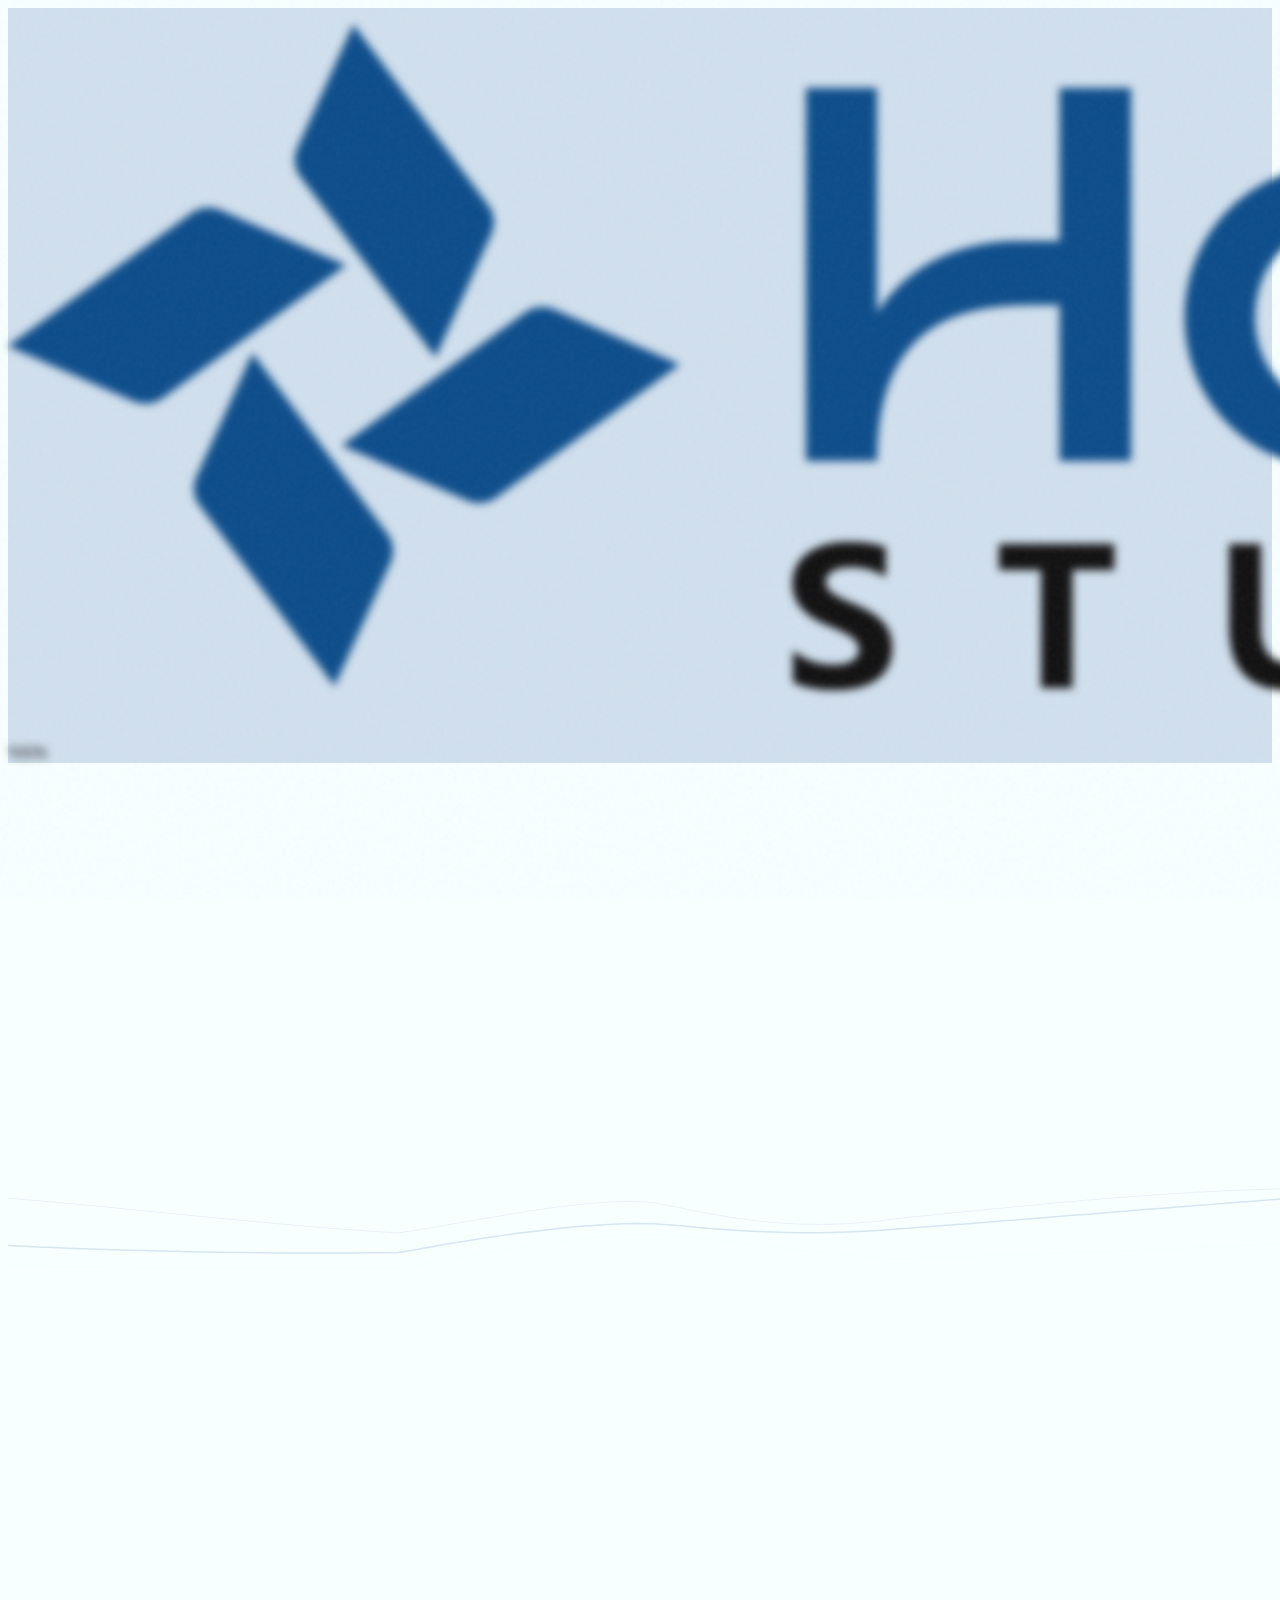
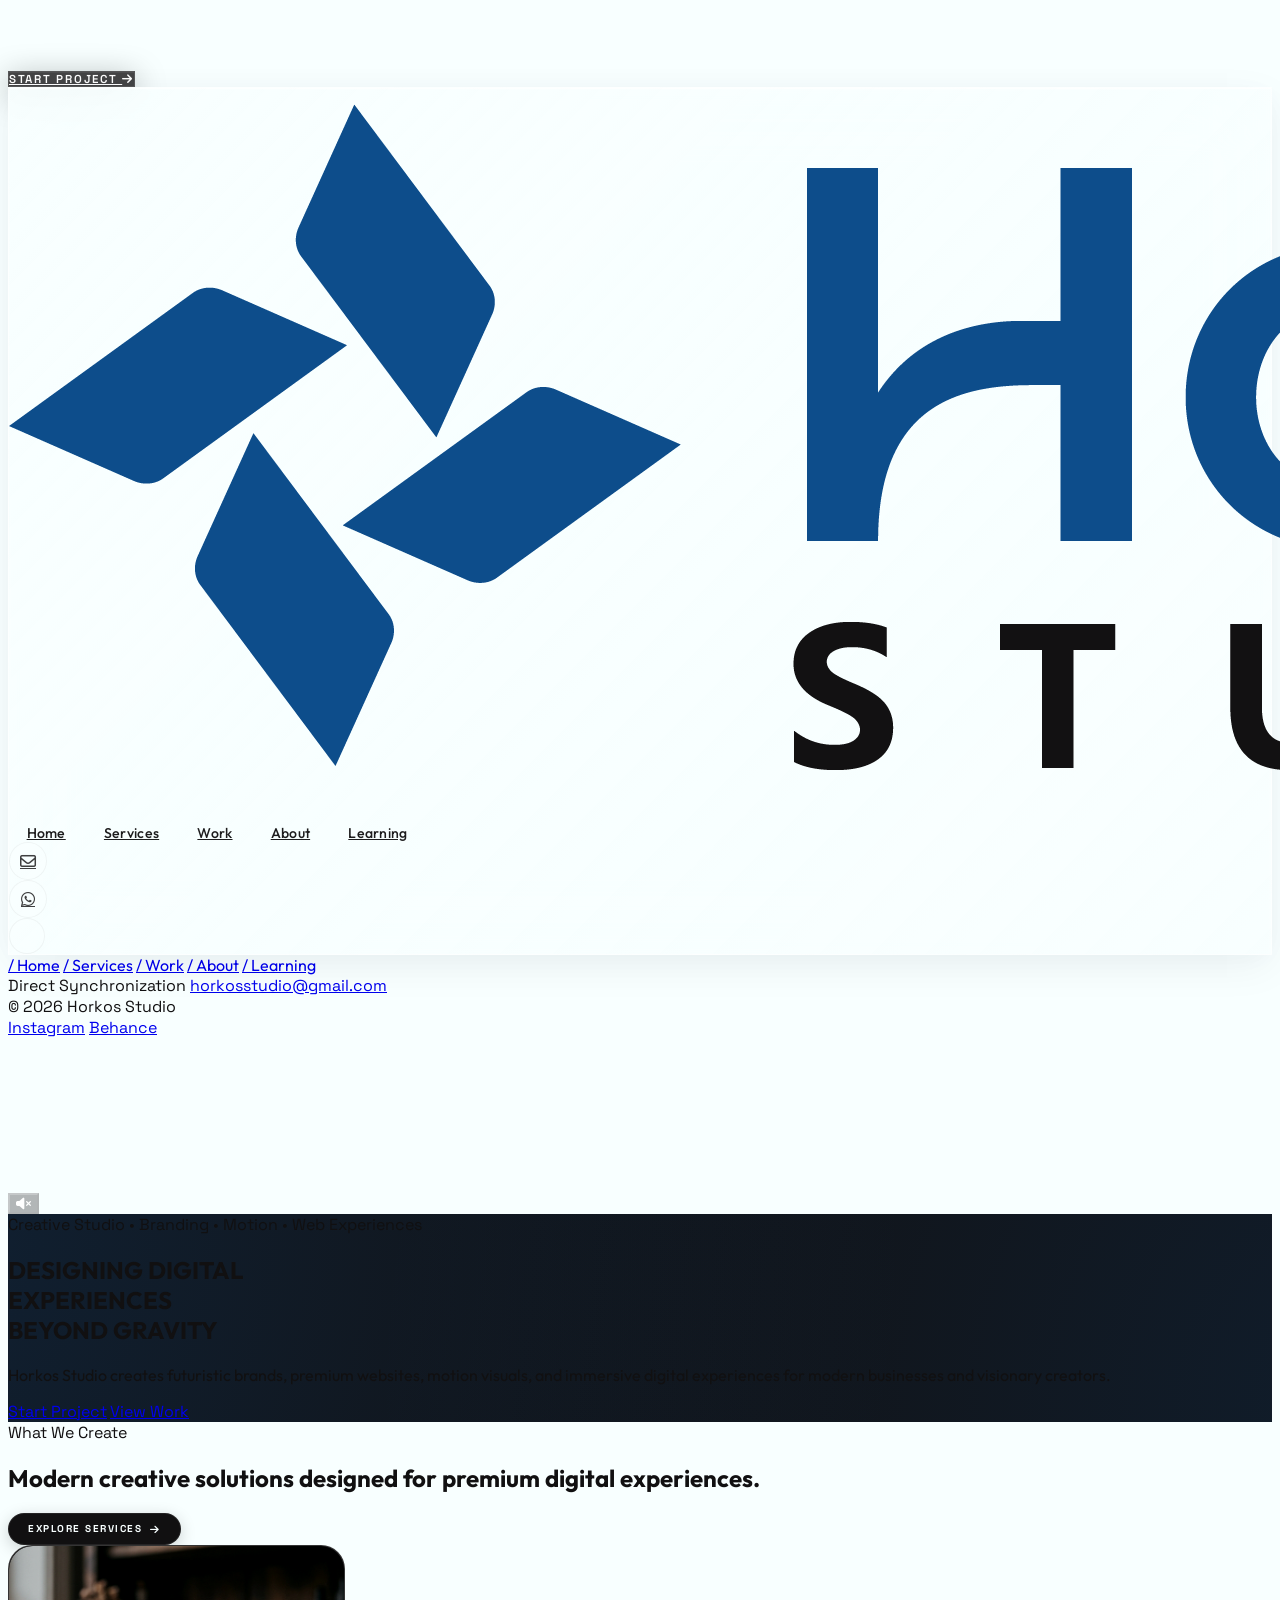
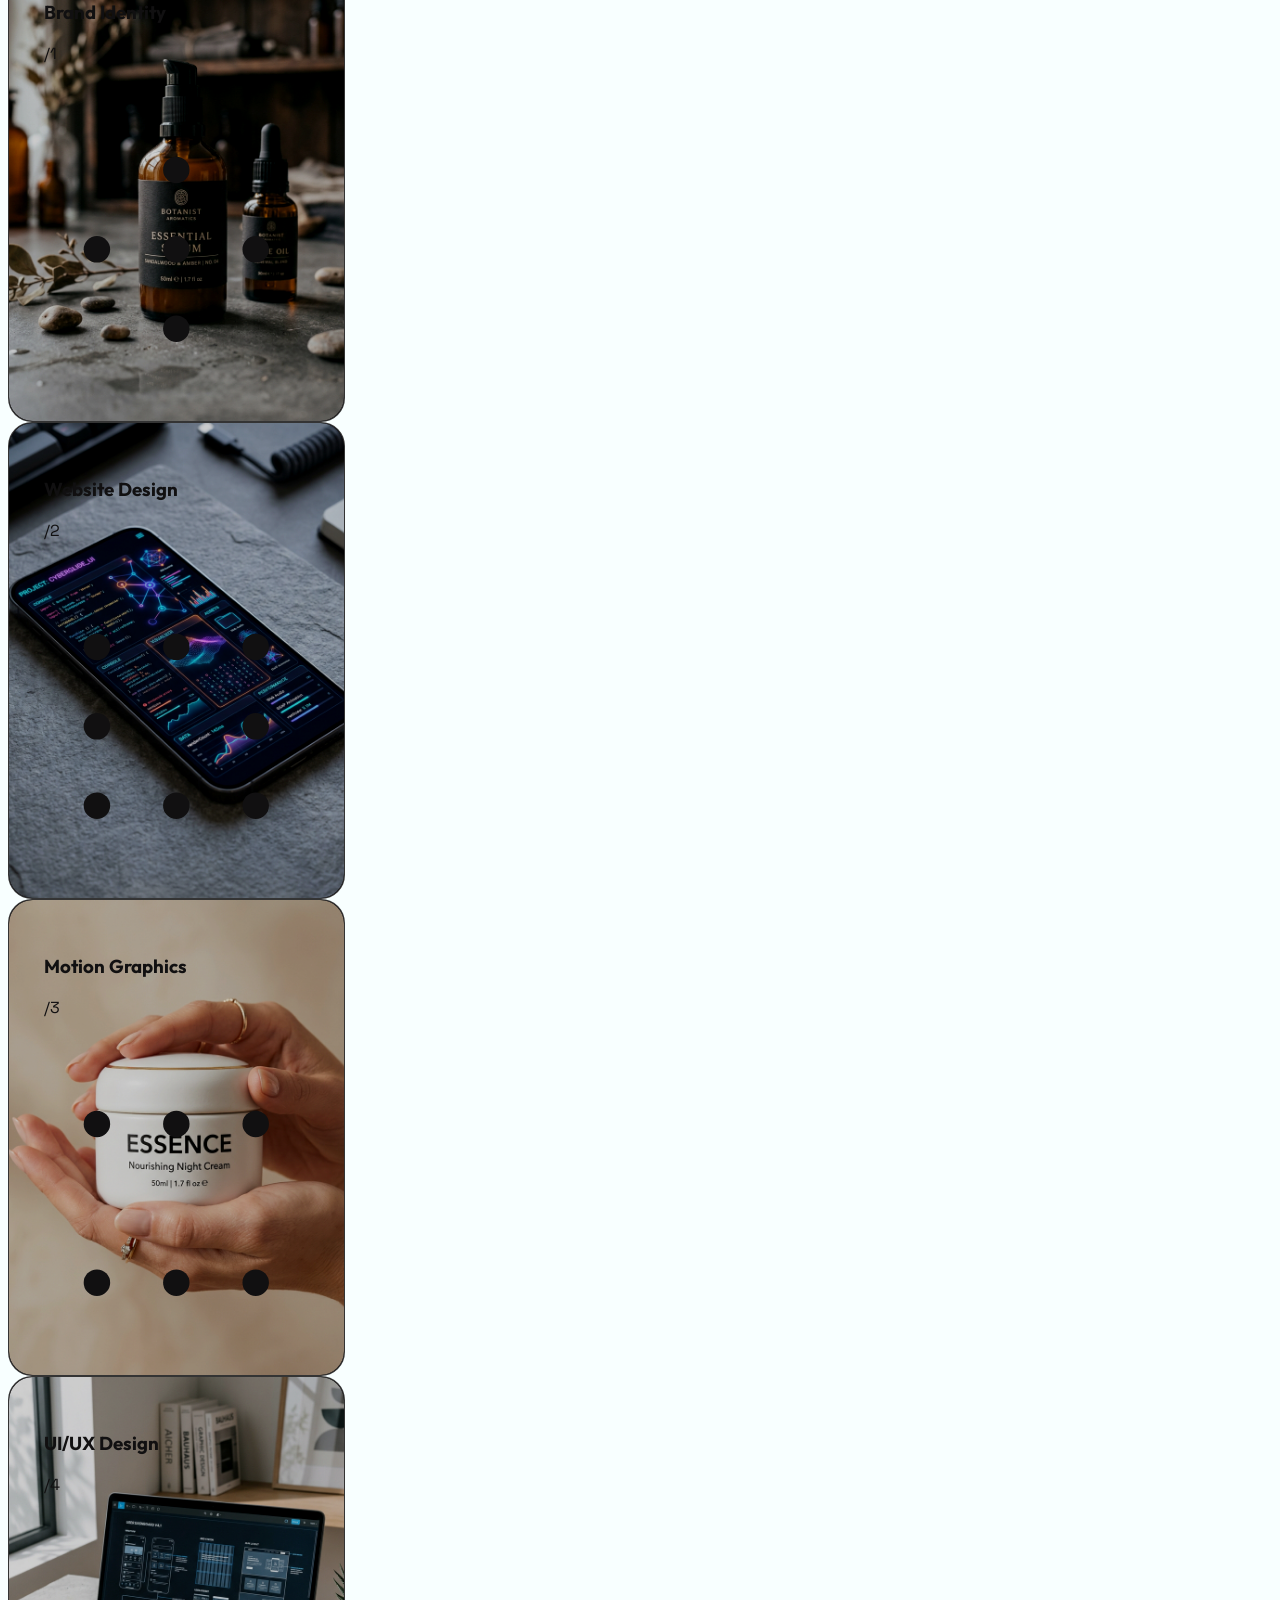
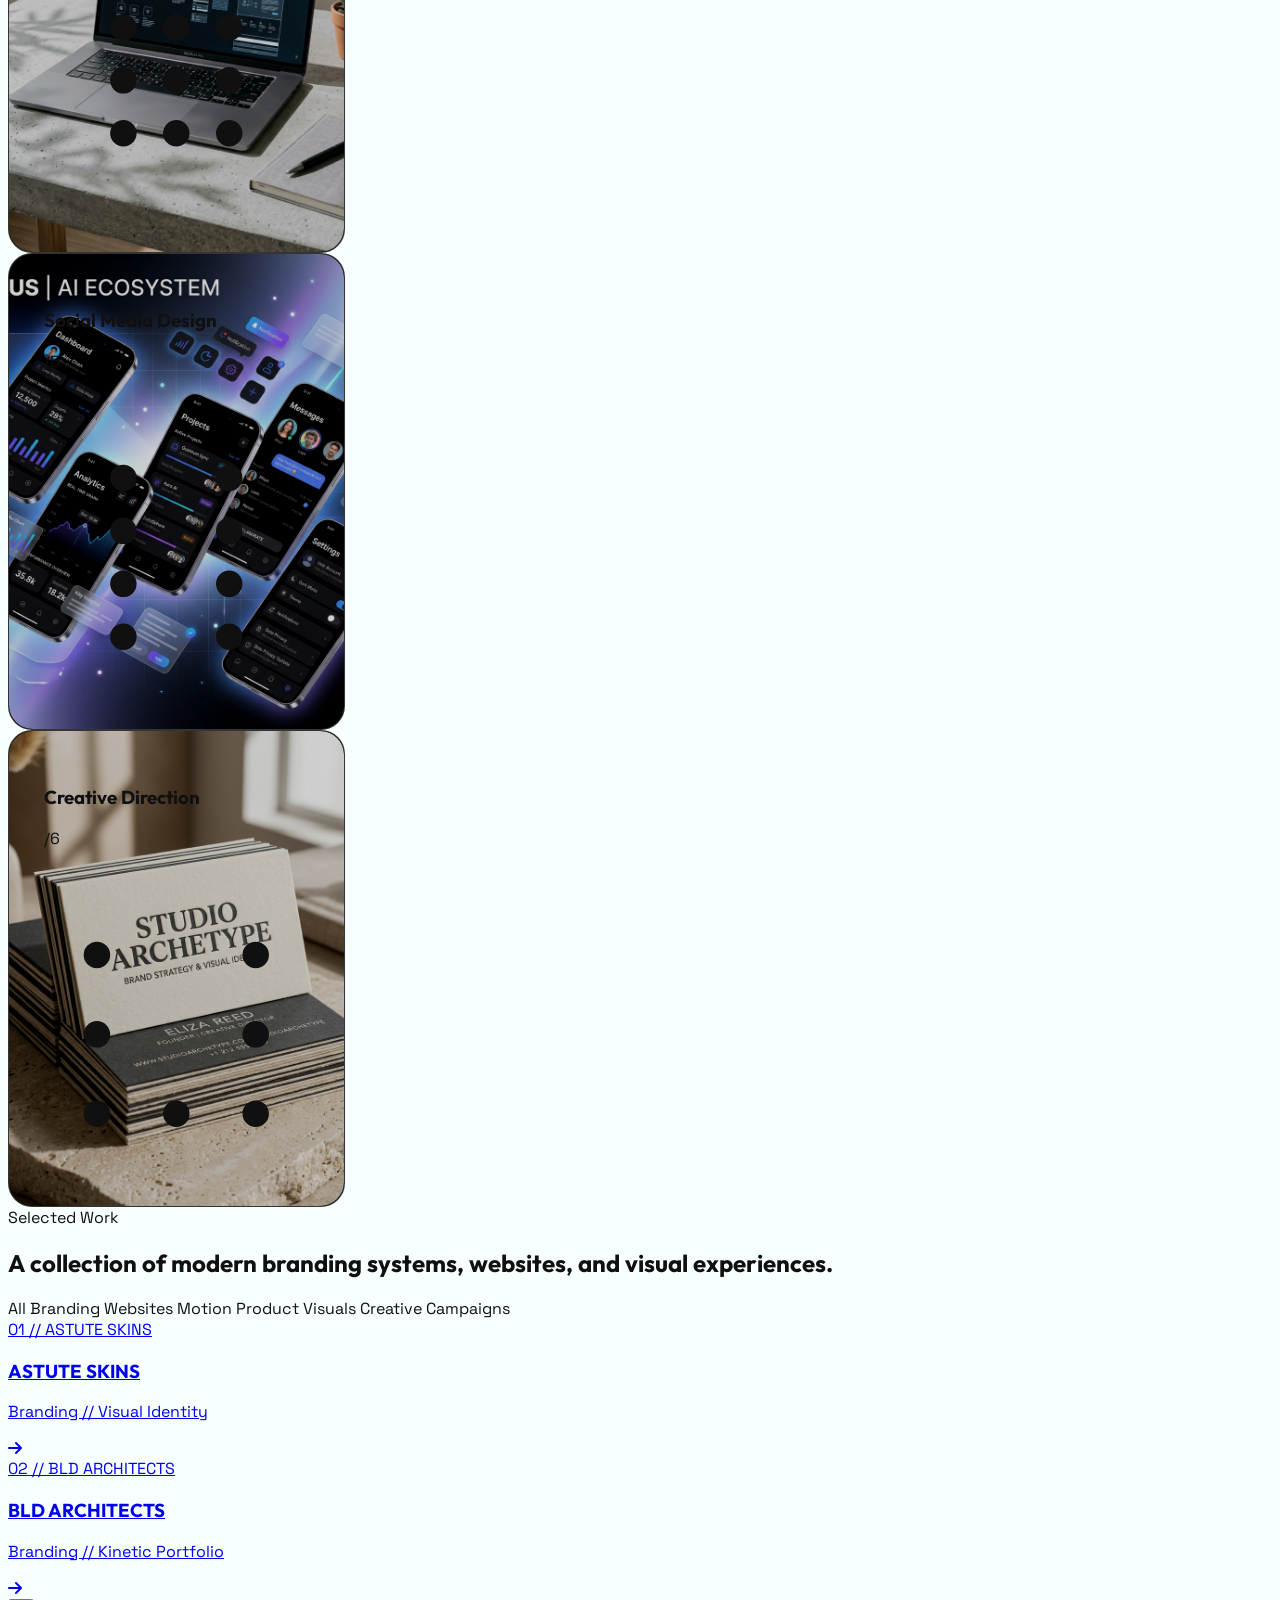
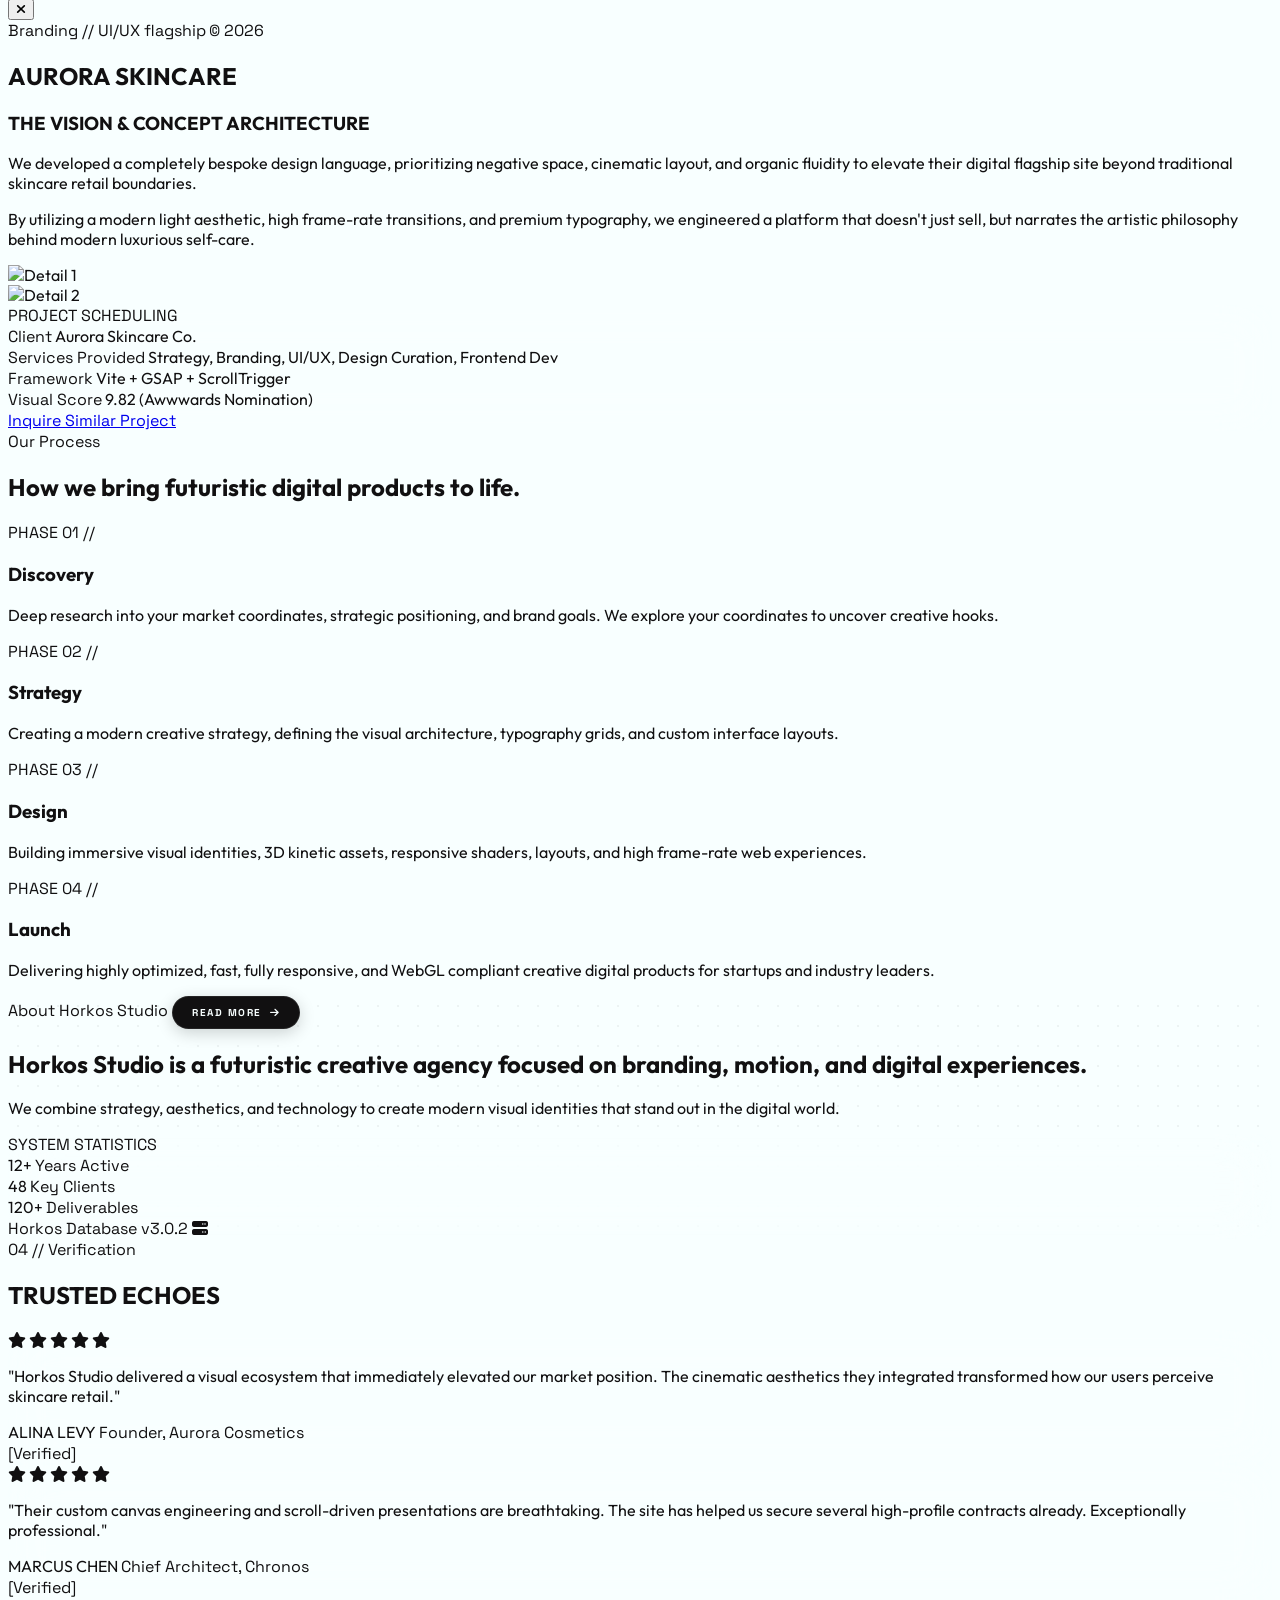
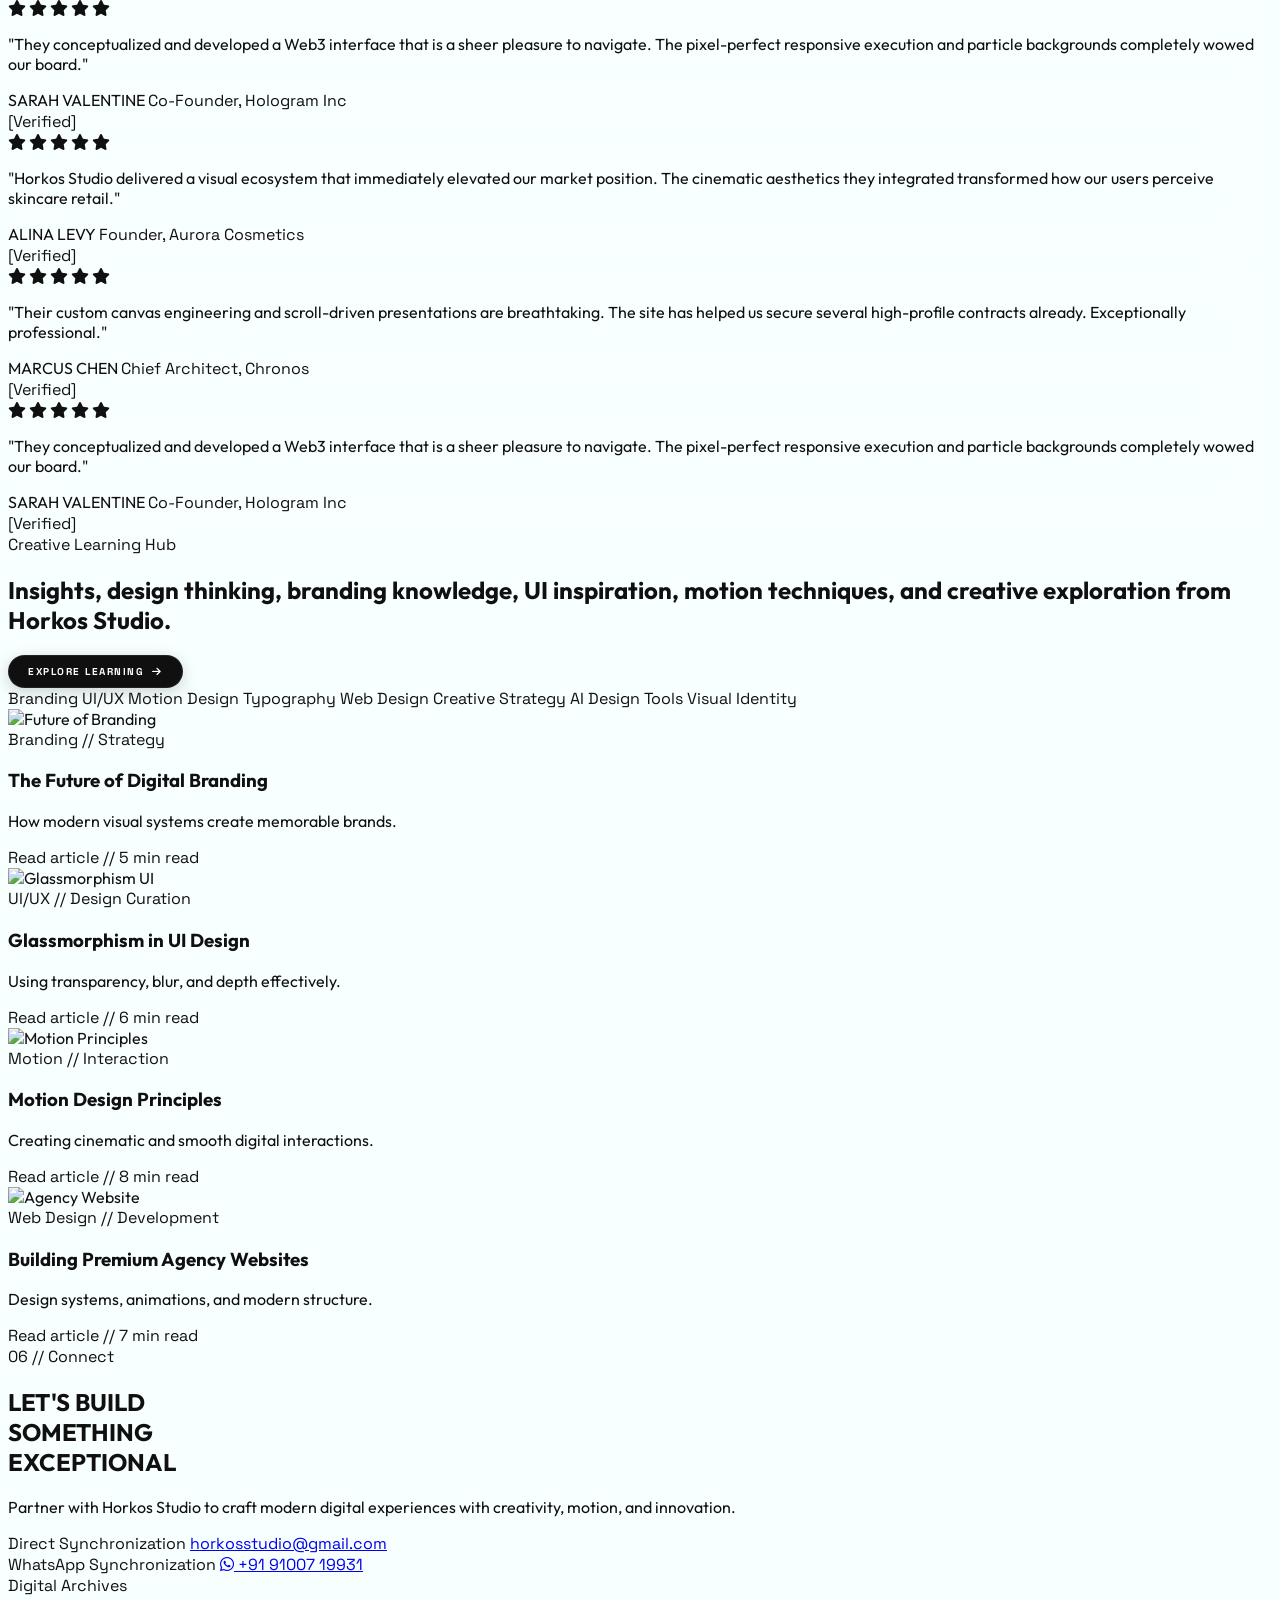
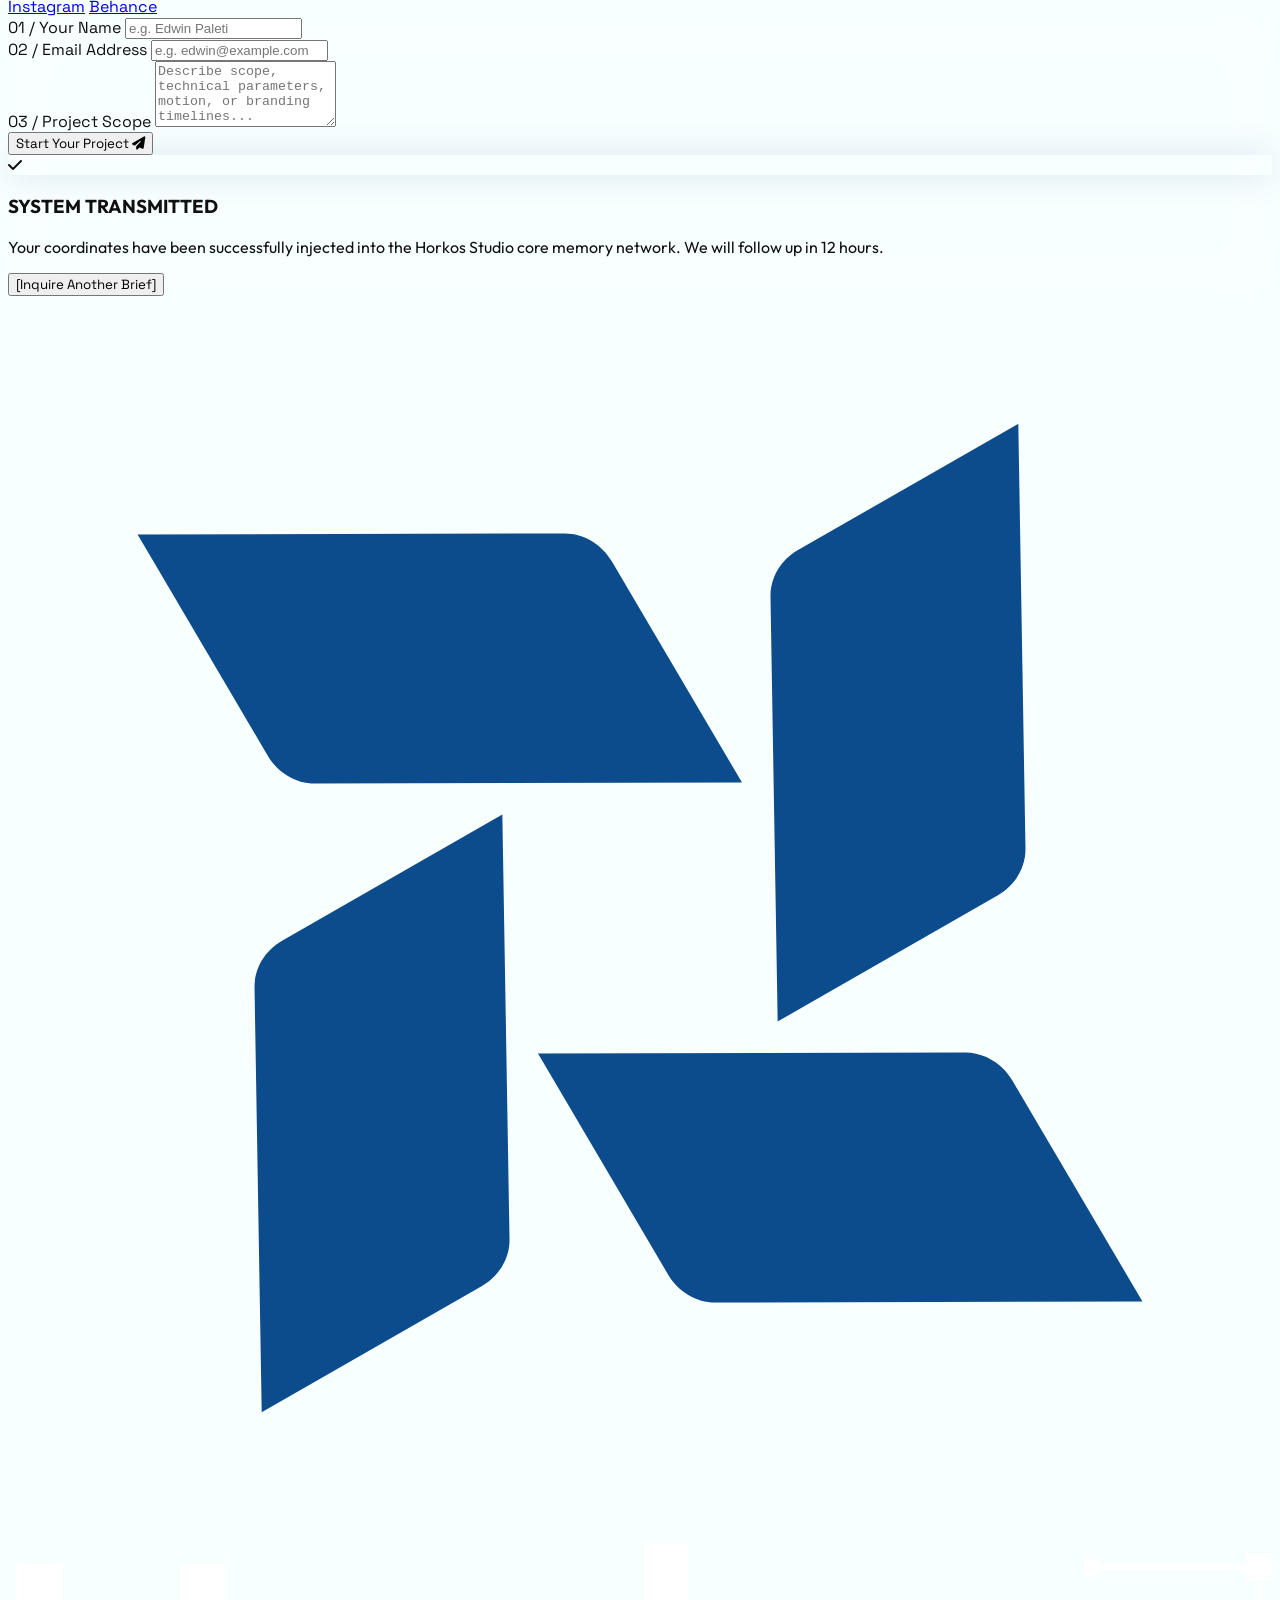
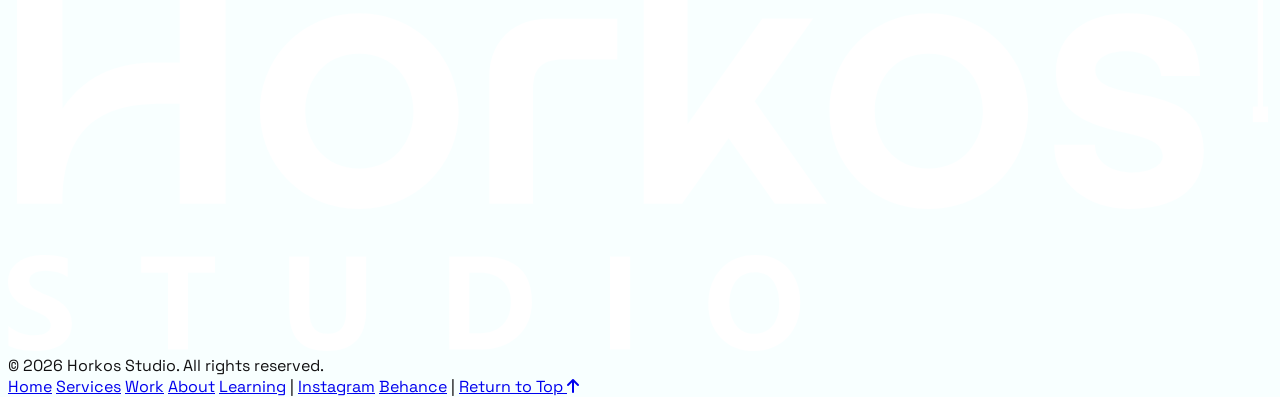
==== commit 77d5318c: "Add files via upload" ====
--- a/index.html
+++ b/index.html
@@ -1,6 +1,6 @@
 <!DOCTYPE html>
 <html lang="en" class="scroll-smooth">
-<head> <meta charset="UTF-8"> <meta name="viewport" content="width=device-width, initial-scale=1.0"> <meta name="description" content="Horkos Studio — Premium branding, web design, motion graphics & UI/UX agency crafting futuristic digital experiences for modern businesses and visionary creators."> <meta name="keywords" content="Horkos Studio, branding agency, web design, UI/UX, motion design, creative studio, digital experiences, brand identity"> <meta property="og:title" content="Horkos Studio — Premium Branding, Web Design & Motion Agency"> <meta property="og:description" content="Crafting futuristic brands, premium websites, motion visuals, and immersive digital experiences."> <meta property="og:type" content="website"> <title>Horkos Studio — Premium Branding, Web Design & Motion Agency</title> <!-- Premium Google Fonts (Outfit & Space Grotesk) --> <link rel="preconnect" href="https://fonts.googleapis.com"> <link rel="preconnect" href="https://fonts.gstatic.com" crossorigin> <link href="https://fonts.googleapis.com/css2?family=Outfit:wght@100;200;300;400;500;600;700&family=Space+Grotesk:wght@300;400;500;600;700&family=Playfair+Display:ital,wght@0,400;0,600;1,400&display=swap" rel="stylesheet"> <!-- FontAwesome Icons for UI --> <link rel="stylesheet" href="https://cdnjs.cloudflare.com/ajax/libs/font-awesome/6.4.0/css/all.min.css"> <!-- Tailwind CSS via CDN --> <script src="https://cdn.tailwindcss.com"></script> <script> tailwind.config = { theme: { extend: { colors: { brandBlue: '#0D4C8C', brandBlack: '#111011', brandWhite: '#F8FFFF', }, fontFamily: { outfit: ['Outfit', 'sans-serif'], space: ['Space Grotesk', 'sans-serif'], serif: ['Playfair Display', 'serif'], } } } } </script> <!-- Custom Premium Stylesheet --> <link rel="icon" type="image/svg+xml" href="images/fav-icon.svg"> <link rel="stylesheet" href="style.css">
+<head> <meta charset="UTF-8"> <meta name="viewport" content="width=device-width, initial-scale=1.0"> <meta name="description" content="Horkos Studio — Premium branding, web design, motion graphics & UI/UX agency crafting futuristic digital experiences for modern businesses and visionary creators."> <meta name="keywords" content="Horkos Studio, branding agency, web design, UI/UX, motion design, creative studio, digital experiences, brand identity"> <meta property="og:title" content="Horkos Studio — Premium Branding, Web Design & Motion Agency"> <meta property="og:description" content="Crafting futuristic brands, premium websites, motion visuals, and immersive digital experiences."> <meta property="og:type" content="website"> <title>Horkos Studio — Premium Branding, Web Design & Motion Agency</title> <!-- Premium Google Fonts (Outfit & Space Grotesk) --> <link rel="preconnect" href="https://fonts.googleapis.com"> <link rel="preconnect" href="https://fonts.gstatic.com" crossorigin> <link href="https://fonts.googleapis.com/css2?family=Outfit:wght@100;200;300;400;500;600;700&family=Space+Grotesk:wght@300;400;500;600;700&family=Playfair+Display:ital,wght@0,400;0,600;1,400&display=swap" rel="stylesheet"> <!-- FontAwesome Icons for UI --> <link rel="stylesheet" href="https://cdnjs.cloudflare.com/ajax/libs/font-awesome/6.4.0/css/all.min.css"> <!-- Tailwind CSS via CDN --> <script src="https://cdn.tailwindcss.com"></script> <script> tailwind.config = { theme: { extend: { colors: { brandBlue: '#0D4C8C', brandBlack: '#111011', brandWhite: '#F8FFFF', }, fontFamily: { outfit: ['Outfit', 'sans-serif'], space: ['Space Grotesk', 'sans-serif'], serif: ['Playfair Display', 'serif'], } } } } </script> <!-- Custom Premium Stylesheet --> <link rel="icon" type="image/svg+xml" href="images/fav-icon.svg"> <link rel="stylesheet" href="style.css?v=1.0.1">
 </head>
 <body class="bg-brandWhite text-brandBlack font-outfit overflow-x-hidden relative selection:bg-brandBlue selection:text-brandWhite"> <!-- CINEMATIC PRELOADER (ULTRA-MINIMALIST PREMIUM STACK WITH CUSTOM PNG GRADIENT) --> <div id="preloader" style="display: flex;" class="fixed inset-0 z-[9999] bg-[#D1E0EE] flex flex-col items-center justify-center p-6 select-none transition-all duration-1000 ease-in-out"> <script> (function() { var isReload = false; try { var navEntry = performance.getEntriesByType && performance.getEntriesByType('navigation')[0]; if (navEntry) { isReload = navEntry.type === 'reload'; } else if (performance.navigation) { isReload = performance.navigation.type === 1; } } catch(e) { isReload = false; } var hasLoadedThisSession = sessionStorage.getItem('horkos_loaded') === 'true'; if (hasLoadedThisSession && !isReload) { document.getElementById('preloader').style.display = 'none'; } })(); </script> <!-- Hardware-Accelerated Slowly Moving Background Gradient --> <div class="absolute inset-0 bg-cover bg-center preloader-bg-animation pointer-events-none z-0"></div> <!-- Animated Edge Blue Gradient Glow Blobs (Opening Section Only) --> <div class="absolute top-0 left-0 w-[50vw] h-[50vh] rounded-full preloader-edge-glow opacity-40 pointer-events-none z-0 animate-edge-glow-1"></div> <div class="absolute bottom-0 right-0 w-[50vw] h-[50vh] rounded-full preloader-edge-glow opacity-40 pointer-events-none z-0 animate-edge-glow-2"></div> <div class="absolute top-0 right-0 w-[40vw] h-[40vh] rounded-full preloader-edge-glow opacity-30 pointer-events-none z-0 animate-edge-glow-3"></div> <div class="absolute bottom-0 left-0 w-[40vw] h-[40vh] rounded-full preloader-edge-glow opacity-30 pointer-events-none z-0 animate-edge-glow-4"></div> <!-- Ambient Blue Glow behind Logo --> <div class="absolute w-[40vw] h-[40vw] rounded-full bg-radial-glow opacity-30 pointer-events-none z-0 animate-pulse-slow"></div> <!-- Minimalist Branding & Loading Stack --> <div class="relative z-10 flex flex-col items-center text-center gap-4 preloader-content"> <!-- Horkos Brand Logo PNG (Enlarged) --> <div class="w-64 md:w-80 h-24 relative flex items-center justify-center mb-4 animate-pulse-slow"> <img src="images/logo.png" alt="Horkos Logo" class="h-auto w-full object-contain"> </div> <!-- Loading Bar Track (Enlarged width & height, soft blue-tinted) --> <div class="w-64 md:w-80 h-[3px] bg-brandBlue/15 rounded-full overflow-hidden mt-6 relative border border-brandBlue/5"> <div class="h-full bg-brandBlue w-0 transition-all duration-100 ease-out" id="preloader-progress-bar"></div> </div> <!-- Tiny Percentage Counter (Legible dark grey) --> <span id="preloader-percentage" class="font-space text-[10px] text-brandBlack/60 tracking-[0.25em] uppercase mt-2 font-medium">00%</span> </div> </div> <!-- CUSTOM LERP CURSOR --> <div id="custom-cursor" class="pointer-events-none fixed z-[999] mix-blend-difference hidden md:block"> <div class="w-3 h-3 bg-brandWhite rounded-full -translate-x-1/2 -translate-y-1/2"></div> </div> <div id="custom-cursor-glow" class="pointer-events-none fixed z-[998] hidden md:block"> <div class="w-12 h-12 border border-brandBlue/55 rounded-full -translate-x-1/2 -translate-y-1/2 transition-all duration-300 ease-out bg-brandBlue/5 blur-[2px]"></div> </div> <!-- INTERACTIVE CANVAS BACKGROUND --> <canvas id="background-canvas" class="fixed top-0 left-0 w-full h-full pointer-events-none z-0 opacity-20"></canvas> <!-- BACKGROUND RADIAL ORBS --> <div class="fixed top-[-20%] left-[-10%] w-[60vw] h-[60vw] rounded-full bg-radial-glow opacity-10 pointer-events-none z-0 animate-pulse-slow"></div> <div class="fixed bottom-[-20%] right-[-10%] w-[50vw] h-[50vw] rounded-full bg-radial-glow opacity-5 pointer-events-none z-0 animate-pulse-slow" style="animation-delay: -5s;"></div> <!-- FLOATING START PROJECT — RIGHT BOTTOM LIQUID GLASS --> <div class="fixed bottom-6 right-6 md:bottom-8 md:right-8 z-[100] pointer-events-none"> <a href="#contact" class="pointer-events-auto liquid-glass-btn group flex h-12 items-center gap-3 rounded-full px-6 backdrop-blur-xl transition-all duration-350 hover:scale-[1.05]"> Start Project <i class="fa-solid fa-arrow-right text-xs group-hover:translate-x-1 transition-transform duration-300"></i> </a> </div> <!-- FIXED HEADER BACKING WITH MOVING LUXURY GRADIENT --> <div id="header-backing" class="fixed top-0 left-0 w-full h-[80px] md:h-[96px] bg-gradient-to-r from-[#050507] via-[#121216] to-[#050507] z-45 overflow-hidden border-b border-white/[0.05] shadow-2xl pointer-events-none transition-opacity duration-700 ease-in-out"> <!-- Inner Dark Vertical Gradient Overlay for Deep texture --> <div class="absolute inset-0 bg-gradient-to-b from-black/40 via-transparent to-black/60 opacity-85 z-0"></div> <!-- Fluid Glowing Color Trails --> <div class="absolute top-[-50%] left-[-15%] w-[45vw] h-[180%] rounded-full bg-[radial-gradient(circle,rgba(13,76,140,0.32)_0%,transparent_75%)] blur-[40px] animate-header-glow-1 z-1"></div> <div class="absolute bottom-[-50%] right-[-15%] w-[35vw] h-[180%] rounded-full bg-[radial-gradient(circle,rgba(13,76,140,0.22)_0%,transparent_75%)] blur-[30px] animate-header-glow-2 z-1"></div> </div> <!-- FIXED UNIFIED HEADER (MORPH GLASS TAB) --> <header id="main-header" class="fixed top-0 left-0 w-full z-50 p-4 md:p-[1.5vw] pointer-events-none flex justify-center"> <div class="morph-glass-tab pointer-events-auto flex items-center justify-between w-full max-w-7xl px-5 py-3 md:py-3.5 rounded-full"> <!-- Left Edge: Horkos Brand Logo --> <a href="index.html" class="flex items-center hover-magnetic select-none transition-transform duration-300 active:scale-95"> <img src="images/logo.png" alt="Horkos Logo" class="h-6 md:h-7 w-auto object-contain"> </a> <!-- Middle: Elegant Navigation Links (Desktop Only) --> <nav class="hidden md:flex items-center gap-1"> <a href="index.html" class="nav-link active-page">Home</a> <a href="services.html" class="nav-link">Services</a> <a href="work.html" class="nav-link">Work</a> <a href="about.html" class="nav-link">About</a> <a href="learning.html" class="nav-link">Learning</a> </nav> <!-- Right Edge: Combined Line Icons & Menu Button --> <div class="flex items-center gap-3"> <!-- Mail Line Icon (Contact coordinates) --> <a href="mailto:horkosstudio@gmail.com" aria-label="Mail us" class="icon-action-btn hover-magnetic"> <i class="fa-regular fa-envelope text-sm"></i> </a> <!-- WhatsApp Line Icon (Direct synchronization) --> <a href="https://wa.me/919100719931?text=Hello%20Horkos%20Studio%2C%20I'm%20interested%20in%20discussing%20a%20new%20creative%20project%20with%20you!" target="_blank" aria-label="WhatsApp us" class="icon-action-btn hover-magnetic"> <i class="fa-brands fa-whatsapp text-sm"></i> </a> <!-- Hamburger Menu Button (Premium Custom Lines) --> <button id="mobile-menu-btn" aria-label="Toggle menu" class="icon-action-btn hover-magnetic relative focus:outline-none flex flex-col items-center justify-center gap-1.5 p-2"> <span class="w-5 h-[1.5px] bg-brandBlack rounded-full transition-all duration-300 menu-line-1"></span> <span class="w-5 h-[1.5px] bg-brandBlack rounded-full transition-all duration-300 menu-line-2"></span> <span class="w-5 h-[1.5px] bg-brandBlack rounded-full transition-all duration-300 menu-line-3"></span> </button> </div> </div> </header> <!-- FULLSCREEN OVERLAY DRAWER MENU --> <div id="mobile-menu" class="fixed inset-0 bg-[#F8FFFF] z-40 translate-y-[-100%] transition-transform duration-[800ms] ease-in-out flex flex-col justify-between p-8 md:p-[5vw] pt-32 font-outfit"> <div class="flex flex-col gap-6 text-4xl md:text-7xl uppercase font-extralight tracking-widest max-w-4xl text-brandBlack"> <a href="index.html" class="mobile-nav-link text-brandBlack/45 hover:text-brandBlack transition-colors">/ Home</a> <a href="services.html" class="mobile-nav-link text-brandBlack/45 hover:text-brandBlack transition-colors">/ Services</a> <a href="work.html" class="mobile-nav-link text-brandBlack/45 hover:text-brandBlack transition-colors">/ Work</a> <a href="about.html" class="mobile-nav-link text-brandBlack/45 hover:text-brandBlack transition-colors">/ About</a> <a href="learning.html" class="mobile-nav-link text-brandBlack/45 hover:text-brandBlack transition-colors">/ Learning</a> </div> <div class="border-t border-brandBlack/10 pt-8 flex flex-col md:flex-row justify-between items-start md:items-end gap-6 font-space text-brandBlack animate-fade-in"> <div class="flex flex-col"> <span class="text-xs text-brandBlack/30 uppercase tracking-widest mb-1">Direct Synchronization</span> <a href="mailto:horkosstudio@gmail.com" class="text-sm text-brandBlack hover:text-brandBlue transition-all">horkosstudio@gmail.com</a> </div> <div class="flex justify-between items-center text-xs tracking-widest text-brandBlack/40 uppercase gap-8"> <span>© 2026 Horkos Studio</span> <div class="flex gap-4"> <a href="#" class="hover:text-brandBlack">Instagram</a> <a href="#" class="hover:text-brandBlack">Behance</a> </div> </div> </div> </div> <!-- MAIN SCROLL WRAPPER --> <main class="relative z-10 w-full"> <!-- 1. HERO SHOWCASE SLIDER SECTION (Full-bleed backdrop behind the Top Navigation Bar) --> <!-- 1. HERO SHOWCASE SLIDER SECTION (Starts exactly below the Top Header Bar) --> <section id="hero" class="relative mt-[80px] md:mt-[96px] h-[85vh] md:h-[92vh] w-full overflow-hidden bg-brandWhite"> <h1 class="sr-only">Horkos Studio - Design & Technology</h1> <!-- Video Background Layer --> <video id="hero-bg-video" autoplay loop muted playsinline class="absolute inset-0 w-full h-full object-cover z-0"> <source src="video/website-main-video.mp4" type="video/mp4"> </video> <!-- Cinematic Vignette Overlay --> <div class="absolute inset-0 bg-[radial-gradient(circle_at_center,transparent_30%,rgba(17,16,17,0.18)_100%)] pointer-events-none z-1"></div> <!-- Bottom Seamless Gradient to Next Section (Professional Easing Gradient) --> <div class="absolute bottom-0 left-0 w-full h-[22vh] editorial-video-gradient pointer-events-none z-10"></div> <!-- Floating Glassmorphic Volume Toggle Button (Mute & On Only) --> <button id="hero-volume-btn" aria-label="Toggle Volume" class="absolute bottom-8 right-8 z-30 w-12 h-12 rounded-full border border-white/20 bg-black/30 backdrop-blur-md flex items-center justify-center text-white transition-all duration-350 hover:scale-108 hover:bg-black/55 hover:border-white/35 active:scale-95 focus:outline-none shadow-2xl"> <i class="fa-solid fa-volume-xmark text-sm" id="volume-icon"></i> </button> </section> <!-- Editorial Typography Block (Placed After Video with Premium Soft Contrast) --> <div class="relative w-full z-20 px-6 md:px-[5vw] pt-16 pb-2 text-brandWhite animated-hero-bg-gradient"> <div class="max-w-7xl mx-auto flex flex-col lg:flex-row lg:items-end lg:justify-between gap-8 pb-10 border-b border-white/10"> <div class="max-w-4xl"> <span class="font-space text-[10px] md:text-[0.75vw] text-white/50 uppercase tracking-[0.3em] mb-4 block font-bold">Creative Studio • Branding • Motion • Web Experiences</span> <h2 class="font-outfit text-4xl md:text-[5.5vw] font-black uppercase tracking-widest leading-[0.95] text-brandWhite"> DESIGNING DIGITAL<br>EXPERIENCES<br>BEYOND GRAVITY </h2> </div> <div class="max-w-md w-full"> <div class="bg-white/5 backdrop-blur-[6px] p-5 rounded-2xl border border-white/10 shadow-sm flex flex-col gap-4"> <p class="font-outfit text-xs md:text-sm text-white/80 leading-relaxed font-semibold"> Horkos Studio creates futuristic brands, premium websites, motion visuals, and immersive digital experiences for modern businesses and visionary creators. </p> <div class="flex items-center gap-3"> <a href="#contact" class="flex-1 py-3 px-4 rounded-xl font-space text-[10px] uppercase font-bold tracking-widest text-center bg-brandBlue text-brandWhite hover:bg-brandWhite hover:text-brandBlack transition-all">Start Project</a> <a href="work.html" class="flex-1 py-3 px-4 rounded-xl font-space text-[10px] uppercase font-bold tracking-widest text-center border border-white/20 text-brandWhite hover:bg-brandWhite hover:text-brandBlack transition-all">View Work</a> </div> </div> </div> </div> </div> <!-- 2. SERVICES SECTION (HORIZONTAL DRAG CAROUSEL) --> <section id="services" class="mt-20 md:mt-[8vw] flex flex-col w-full relative px-6 md:px-[5vw]"> <div class="mb-8 border-b border-brandBlack/5 pb-6 flex flex-col md:flex-row md:items-end justify-between gap-6"> <div> <span class="font-space text-xs md:text-[0.9vw] text-brandBlue uppercase tracking-[0.2em] font-bold flex items-center gap-2 mb-2"> <span class="w-1.5 h-1.5 rounded-full bg-brandBlue"></span> What We Create </span> <h2 class="font-outfit text-2xl md:text-4xl text-brandBlack uppercase font-light tracking-wide"> Modern creative solutions designed for premium digital experiences. </h2> </div> <a href="services.html" class="action-pill-visible self-start md:self-auto"> Explore Services <i class="fa-solid fa-arrow-right text-[9px]"></i> </a> </div> <div class="grid grid-cols-1 sm:grid-cols-2 lg:grid-cols-3 gap-8 pb-8 justify-items-center w-full max-w-7xl mx-auto" id="services-scroller"> <!-- Card 1: Brand Identity --> <div class="service-slide-card group relative" data-tilt> <div class="service-card-bg absolute inset-0 bg-cover bg-center transition-all duration-700 ease-out z-0" style="background-image: url('images/services/brand_identity.png');"></div> <div class="absolute inset-0 bg-gradient-to-b from-black/45 via-transparent to-black/35 group-hover:from-black/60 group-hover:to-black/80 transition-all duration-500 z-1"></div> <div class="service-card-default-content absolute inset-0 p-8 flex flex-col justify-between z-10 transition-all duration-500"> <div class="flex justify-between items-start w-full"> <h3 class="font-outfit text-xl font-medium text-white tracking-wide">Brand Identity</h3> <span class="font-space text-[10px] text-white/70 uppercase tracking-widest font-semibold mt-1">/1</span> </div> <div class="service-card-bottom-icon w-6 h-6 flex items-center justify-center transition-all duration-500"> <svg class="w-full h-full text-white/80" viewBox="0 0 100 100" fill="none" xmlns="http://www.w3.org/2000/svg"> <rect x="45" y="15" width="10" height="10" rx="5" fill="currentColor"></rect> <rect x="15" y="45" width="10" height="10" rx="5" fill="currentColor"></rect> <rect x="45" y="45" width="10" height="10" rx="5" fill="currentColor"></rect> <rect x="75" y="45" width="10" height="10" rx="5" fill="currentColor"></rect> <rect x="45" y="75" width="10" height="10" rx="5" fill="currentColor"></rect> </svg> </div> </div> <div class="service-card-hover-content absolute inset-0 p-8 flex flex-col justify-between z-20 opacity-0 translate-y-4 transition-all duration-500 pointer-events-none"> <div> <h3 class="font-outfit text-xl font-medium text-white tracking-wide mb-2">Brand Identity</h3> <p class="font-outfit text-xs text-white/75 font-light leading-relaxed"> Logos, typography systems, color direction, and brand strategy. </p> </div> <div class="flex flex-wrap gap-2 mt-4"> <span class="sub-service-tag">Logo Design</span> <span class="sub-service-tag">Visual Guidelines</span> <span class="sub-service-tag">Typography System</span> <span class="sub-service-tag">Packaging Design</span> <span class="sub-service-tag">Brand Strategy</span> </div> </div> </div> <!-- Card 2: Website Design --> <div class="service-slide-card group relative" data-tilt> <div class="service-card-bg absolute inset-0 bg-cover bg-center transition-all duration-700 ease-out z-0" style="background-image: url('images/services/web_dev.png');"></div> <div class="absolute inset-0 bg-gradient-to-b from-black/45 via-transparent to-black/35 group-hover:from-black/60 group-hover:to-black/80 transition-all duration-500 z-1"></div> <div class="service-card-default-content absolute inset-0 p-8 flex flex-col justify-between z-10 transition-all duration-500"> <div class="flex justify-between items-start w-full"> <h3 class="font-outfit text-xl font-medium text-white tracking-wide">Website Design</h3> <span class="font-space text-[10px] text-white/70 uppercase tracking-widest font-semibold mt-1">/2</span> </div> <div class="service-card-bottom-icon w-6 h-6 flex items-center justify-center transition-all duration-500"> <svg class="w-full h-full text-white/80" viewBox="0 0 100 100" fill="none" xmlns="http://www.w3.org/2000/svg"> <rect x="15" y="15" width="10" height="10" rx="5" fill="currentColor"></rect> <rect x="45" y="15" width="10" height="10" rx="5" fill="currentColor"></rect> <rect x="75" y="15" width="10" height="10" rx="5" fill="currentColor"></rect> <rect x="15" y="45" width="10" height="10" rx="5" fill="currentColor"></rect> <rect x="75" y="45" width="10" height="10" rx="5" fill="currentColor"></rect> <rect x="15" y="75" width="10" height="10" rx="5" fill="currentColor"></rect> <rect x="45" y="75" width="10" height="10" rx="5" fill="currentColor"></rect> <rect x="75" y="75" width="10" height="10" rx="5" fill="currentColor"></rect> </svg> </div> </div> <div class="service-card-hover-content absolute inset-0 p-8 flex flex-col justify-between z-20 opacity-0 translate-y-4 transition-all duration-500 pointer-events-none"> <div> <h3 class="font-outfit text-xl font-medium text-white tracking-wide mb-2">Website Design</h3> <p class="font-outfit text-xs text-white/75 font-light leading-relaxed"> Modern responsive websites with immersive interactions. </p> </div> <div class="flex flex-wrap gap-2 mt-4"> <span class="sub-service-tag">Next.js / React</span> <span class="sub-service-tag">Headless Architecture</span> <span class="sub-service-tag">UI Engineering</span> <span class="sub-service-tag">Responsive Layouts</span> <span class="sub-service-tag">Interactive States</span> </div> </div> </div> <!-- Card 3: Motion Graphics --> <div class="service-slide-card group relative" data-tilt> <div class="service-card-bg absolute inset-0 bg-cover bg-center transition-all duration-700 ease-out z-0" style="background-image: url('images/services/visual_content.png');"></div> <div class="absolute inset-0 bg-gradient-to-b from-black/45 via-transparent to-black/35 group-hover:from-black/60 group-hover:to-black/80 transition-all duration-500 z-1"></div> <div class="service-card-default-content absolute inset-0 p-8 flex flex-col justify-between z-10 transition-all duration-500"> <div class="flex justify-between items-start w-full"> <h3 class="font-outfit text-xl font-medium text-white tracking-wide">Motion Graphics</h3> <span class="font-space text-[10px] text-white/70 uppercase tracking-widest font-semibold mt-1">/3</span> </div> <div class="service-card-bottom-icon w-6 h-6 flex items-center justify-center transition-all duration-500"> <svg class="w-full h-full text-white/80" viewBox="0 0 100 100" fill="none" xmlns="http://www.w3.org/2000/svg"> <rect x="15" y="15" width="10" height="10" rx="5" fill="currentColor"></rect> <rect x="45" y="15" width="10" height="10" rx="5" fill="currentColor"></rect> <rect x="75" y="15" width="10" height="10" rx="5" fill="currentColor"></rect> <rect x="15" y="75" width="10" height="10" rx="5" fill="currentColor"></rect> <rect x="45" y="75" width="10" height="10" rx="5" fill="currentColor"></rect> <rect x="75" y="75" width="10" height="10" rx="5" fill="currentColor"></rect> </svg> </div> </div> <div class="service-card-hover-content absolute inset-0 p-8 flex flex-col justify-between z-20 opacity-0 translate-y-4 transition-all duration-500 pointer-events-none"> <div> <h3 class="font-outfit text-xl font-medium text-white tracking-wide mb-2">Motion Graphics</h3> <p class="font-outfit text-xs text-white/75 font-light leading-relaxed"> Cinematic animations, transitions, and visual storytelling. </p> </div> <div class="flex flex-wrap gap-2 mt-4"> <span class="sub-service-tag">Cinematic VFX</span> <span class="sub-service-tag">Motion Physics</span> <span class="sub-service-tag">Shaders & Canvas</span> <span class="sub-service-tag">Product Showcases</span> <span class="sub-service-tag">3D Kinematics</span> </div> </div> </div> <!-- Card 4: UI/UX Design --> <div class="service-slide-card group relative" data-tilt> <div class="service-card-bg absolute inset-0 bg-cover bg-center transition-all duration-700 ease-out z-0" style="background-image: url('images/services/ux_design.png');"></div> <div class="absolute inset-0 bg-gradient-to-b from-black/45 via-transparent to-black/35 group-hover:from-black/60 group-hover:to-black/80 transition-all duration-500 z-1"></div> <div class="service-card-default-content absolute inset-0 p-8 flex flex-col justify-between z-10 transition-all duration-500"> <div class="flex justify-between items-start w-full"> <h3 class="font-outfit text-xl font-medium text-white tracking-wide">UI/UX Design</h3> <span class="font-space text-[10px] text-white/70 uppercase tracking-widest font-semibold mt-1">/4</span> </div> <div class="service-card-bottom-icon w-6 h-6 flex items-center justify-center transition-all duration-500"> <svg class="w-full h-full text-white/80" viewBox="0 0 100 100" fill="none" xmlns="http://www.w3.org/2000/svg"> <rect x="25" y="25" width="10" height="10" rx="5" fill="currentColor"></rect> <rect x="45" y="25" width="10" height="10" rx="5" fill="currentColor"></rect> <rect x="65" y="25" width="10" height="10" rx="5" fill="currentColor"></rect> <rect x="25" y="45" width="10" height="10" rx="5" fill="currentColor"></rect> <rect x="45" y="45" width="10" height="10" rx="5" fill="currentColor"></rect> <rect x="65" y="45" width="10" height="10" rx="5" fill="currentColor"></rect> <rect x="25" y="65" width="10" height="10" rx="5" fill="currentColor"></rect> <rect x="45" y="65" width="10" height="10" rx="5" fill="currentColor"></rect> <rect x="65" y="65" width="10" height="10" rx="5" fill="currentColor"></rect> </svg> </div> </div> <div class="service-card-hover-content absolute inset-0 p-8 flex flex-col justify-between z-20 opacity-0 translate-y-4 transition-all duration-500 pointer-events-none"> <div> <h3 class="font-outfit text-xl font-medium text-white tracking-wide mb-2">UI/UX Design</h3> <p class="font-outfit text-xs text-white/75 font-light leading-relaxed"> Premium interfaces focused on clarity and experience. </p> </div> <div class="flex flex-wrap gap-2 mt-4"> <span class="sub-service-tag">User Journeys</span> <span class="sub-service-tag">Figma UI Kits</span> <span class="sub-service-tag">Design Systems</span> <span class="sub-service-tag">Interactive Prototypes</span> <span class="sub-service-tag">Accessibility</span> </div> </div> </div> <!-- Card 5: Social Media Design --> <div class="service-slide-card group relative" data-tilt> <div class="service-card-bg absolute inset-0 bg-cover bg-center transition-all duration-700 ease-out z-0" style="background-image: url('images/services/web_mobile.png');"></div> <div class="absolute inset-0 bg-gradient-to-b from-black/45 via-transparent to-black/35 group-hover:from-black/60 group-hover:to-black/80 transition-all duration-500 z-1"></div> <div class="service-card-default-content absolute inset-0 p-8 flex flex-col justify-between z-10 transition-all duration-500"> <div class="flex justify-between items-start w-full"> <h3 class="font-outfit text-xl font-medium text-white tracking-wide">Social Media Design</h3> <span class="font-space text-[10px] text-white/70 uppercase tracking-widest font-semibold mt-1">/5</span> </div> <div class="service-card-bottom-icon w-6 h-6 flex items-center justify-center transition-all duration-500"> <svg class="w-full h-full text-white/80" viewBox="0 0 100 100" fill="none" xmlns="http://www.w3.org/2000/svg"> <rect x="25" y="15" width="10" height="10" rx="5" fill="currentColor"></rect> <rect x="65" y="15" width="10" height="10" rx="5" fill="currentColor"></rect> <rect x="25" y="35" width="10" height="10" rx="5" fill="currentColor"></rect> <rect x="65" y="35" width="10" height="10" rx="5" fill="currentColor"></rect> <rect x="25" y="55" width="10" height="10" rx="5" fill="currentColor"></rect> <rect x="65" y="55" width="10" height="10" rx="5" fill="currentColor"></rect> <rect x="25" y="75" width="10" height="10" rx="5" fill="currentColor"></rect> <rect x="65" y="75" width="10" height="10" rx="5" fill="currentColor"></rect> </svg> </div> </div> <div class="service-card-hover-content absolute inset-0 p-8 flex flex-col justify-between z-20 opacity-0 translate-y-4 transition-all duration-500 pointer-events-none"> <div> <h3 class="font-outfit text-xl font-medium text-white tracking-wide mb-2">Social Media Design</h3> <p class="font-outfit text-xs text-white/75 font-light leading-relaxed"> Creative campaigns, visual systems, and digital content. </p> </div> <div class="flex flex-wrap gap-2 mt-4"> <span class="sub-service-tag">Visual Systems</span> <span class="sub-service-tag">Creative Campaigns</span> <span class="sub-service-tag">Content Strategy</span> <span class="sub-service-tag">Brand Asset Kits</span> </div> </div> </div> <!-- Card 6: Creative Direction --> <div class="service-slide-card group relative" data-tilt> <div class="service-card-bg absolute inset-0 bg-cover bg-center transition-all duration-700 ease-out z-0" style="background-image: url('images/services/brand_strategy.png');"></div> <div class="absolute inset-0 bg-gradient-to-b from-black/45 via-transparent to-black/35 group-hover:from-black/60 group-hover:to-black/80 transition-all duration-500 z-1"></div> <div class="service-card-default-content absolute inset-0 p-8 flex flex-col justify-between z-10 transition-all duration-500"> <div class="flex justify-between items-start w-full"> <h3 class="font-outfit text-xl font-medium text-white tracking-wide">Creative Direction</h3> <span class="font-space text-[10px] text-white/70 uppercase tracking-widest font-semibold mt-1">/6</span> </div> <div class="service-card-bottom-icon w-6 h-6 flex items-center justify-center transition-all duration-500"> <svg class="w-full h-full text-white/80" viewBox="0 0 100 100" fill="none" xmlns="http://www.w3.org/2000/svg"> <rect x="15" y="15" width="10" height="10" rx="5" fill="currentColor"></rect> <rect x="15" y="45" width="10" height="10" rx="5" fill="currentColor"></rect> <rect x="15" y="75" width="10" height="10" rx="5" fill="currentColor"></rect> <rect x="45" y="75" width="10" height="10" rx="5" fill="currentColor"></rect> <rect x="75" y="75" width="10" height="10" rx="5" fill="currentColor"></rect> <rect x="75" y="45" width="10" height="10" rx="5" fill="currentColor"></rect> <rect x="75" y="15" width="10" height="10" rx="5" fill="currentColor"></rect> </svg> </div> </div> <div class="service-card-hover-content absolute inset-0 p-8 flex flex-col justify-between z-20 opacity-0 translate-y-4 transition-all duration-500 pointer-events-none"> <div> <h3 class="font-outfit text-xl font-medium text-white tracking-wide mb-2">Creative Direction</h3> <p class="font-outfit text-xs text-white/75 font-light leading-relaxed"> Strategic visual direction for brands and startups. </p> </div> <div class="flex flex-wrap gap-2 mt-4"> <span class="sub-service-tag">Brand Architecture</span> <span class="sub-service-tag">Brand Curation</span> <span class="sub-service-tag">Visual Consulting</span> <span class="sub-service-tag">Design Mentorship</span> </div> </div> </div> </div> </section> <!-- 3. SELECTED WORKS SHOWCASE --> <section id="portfolio" class="py-24 md:py-36 w-full relative px-6 md:px-[5vw] border-b border-brandBlack/5"> <div class="max-w-7xl mx-auto w-full"> <div class="mb-16 border-b border-brandBlack/5 pb-8 flex flex-col md:flex-row md:items-end justify-between gap-6"> <div> <span class="font-space text-xs md:text-[0.9vw] text-brandBlue uppercase tracking-[0.2em] font-bold flex items-center gap-2 mb-2"> <span class="w-1.5 h-1.5 rounded-full bg-brandBlue"></span> Selected Work </span> <h2 class="font-outfit text-2xl md:text-4xl text-brandBlack uppercase font-light tracking-wide max-w-xl"> A collection of modern branding systems, websites, and visual experiences. </h2> </div> <!-- Clean Horizontal Category Filter Bar --> <div class="flex flex-wrap gap-2 mt-4 md:mt-0 font-space text-[10px] uppercase font-bold tracking-widest text-brandBlack/60"> <span class="px-3.5 py-1.5 rounded-full bg-brandBlue text-brandWhite border border-brandBlue shadow-sm">All</span> <span class="px-3.5 py-1.5 rounded-full border border-brandBlack/10 hover:border-brandBlue hover:text-brandBlue transition-all">Branding</span> <span class="px-3.5 py-1.5 rounded-full border border-brandBlack/10 hover:border-brandBlue hover:text-brandBlue transition-all">Websites</span> <span class="px-3.5 py-1.5 rounded-full border border-brandBlack/10 hover:border-brandBlue hover:text-brandBlue transition-all">Motion</span> <span class="px-3.5 py-1.5 rounded-full border border-brandBlack/10 hover:border-brandBlue hover:text-brandBlue transition-all">Product Visuals</span> <span class="px-3.5 py-1.5 rounded-full border border-brandBlack/10 hover:border-brandBlue hover:text-brandBlue transition-all">Creative Campaigns</span> </div> </div> <div class="grid grid-cols-1 md:grid-cols-2 gap-16 items-start"> <!-- Project 1: ASTUTE --> <a href="project-detail.html?id=asitiute" class="project-card group flex flex-col gap-5 relative block"> <div class="w-full h-[320px] md:h-[480px] rounded-2xl md:rounded-[1.8rem] border border-brandBlack/5 overflow-hidden relative image-reveal-container"> <div class="absolute inset-0 bg-cover bg-center project-image-sheet image-reveal-img" style="background-image: url('images/projects-works/asitiute/3x3-100.jpg');"></div> <div class="absolute inset-0 bg-gradient-to-t from-brandBlack/40 to-transparent"></div> <span class="absolute top-5 left-5 font-space text-[9px] tracking-widest uppercase bg-brandWhite/70 border border-brandBlack/10 text-brandBlack rounded-full px-3 py-1 z-10"> 01 // ASTUTE SKINS </span> </div> <div class="flex justify-between items-end px-2"> <div> <h3 class="font-outfit text-2xl font-light uppercase tracking-wider text-brandBlack mb-1">ASTUTE SKINS</h3> <p class="font-space text-[10px] text-brandBlue uppercase tracking-widest">Branding // Visual Identity</p> </div> <div class="w-10 h-10 rounded-full border border-brandBlack/10 flex items-center justify-center bg-brandWhite/30 backdrop-blur-md transition-all duration-300 group-hover:bg-brandBlue group-hover:text-brandWhite group-hover:-translate-y-1"> <i class="fa-solid fa-arrow-right text-xs"></i> </div> </div> </a> <!-- Project 2: BLD --> <a href="project-detail.html?id=bld" class="project-card group flex flex-col gap-5 relative block md:translate-y-12"> <div class="w-full h-[320px] md:h-[400px] rounded-2xl md:rounded-[1.8rem] border border-brandBlack/5 overflow-hidden relative image-reveal-container"> <div class="absolute inset-0 bg-cover bg-center project-image-sheet image-reveal-img" style="background-image: url('images/projects-works/bld/1Artboard-1@2x.png');"></div> <div class="absolute inset-0 bg-gradient-to-t from-brandBlack/40 to-transparent"></div> <span class="absolute top-5 left-5 font-space text-[9px] tracking-widest uppercase bg-brandWhite/70 border border-brandBlack/10 text-brandBlack rounded-full px-3 py-1 z-10"> 02 // BLD ARCHITECTS </span> </div> <div class="flex justify-between items-end px-2"> <div> <h3 class="font-outfit text-2xl font-light uppercase tracking-wider text-brandBlack mb-1">BLD ARCHITECTS</h3> <p class="font-space text-[10px] text-brandBlue uppercase tracking-widest">Branding // Kinetic Portfolio</p> </div> <div class="w-10 h-10 rounded-full border border-brandBlack/10 flex items-center justify-center bg-brandWhite/30 backdrop-blur-md transition-all duration-300 group-hover:bg-brandBlue group-hover:text-brandWhite group-hover:-translate-y-1"> <i class="fa-solid fa-arrow-right text-xs"></i> </div> </div> </a> </div> </div> </div> </section> <!-- CASE STUDY EXPANSION MODAL --> <div id="case-study-modal" class="fixed inset-0 z-[100] translate-y-full opacity-0 pointer-events-none transition-all duration-[800ms] cubic-bezier(0.16, 1, 0.3, 1) bg-[#F8FFFF] overflow-y-auto px-6 py-12 md:p-24 font-outfit text-brandBlack"> <button id="close-modal-btn" class="fixed top-8 right-8 z-[110] w-12 h-12 rounded-full border border-brandBlack/20 bg-brandWhite/55 backdrop-blur-md flex items-center justify-center hover:bg-brandBlack hover:text-brandWhite hover:border-brandBlack transition-all duration-300 hover-magnetic"> <i class="fa-solid fa-xmark text-lg"></i> </button> <div class="max-w-6xl mx-auto w-full mt-10"> <div class="flex justify-between items-center border-b border-brandBlack/10 pb-6 mb-12"> <span class="font-space text-xs text-brandBlue tracking-[0.2em] uppercase font-bold" id="modal-category">Branding // UI/UX flagship</span> <span class="font-space text-xs text-brandBlack/45" id="modal-year">© 2026</span> </div> <h2 class="text-5xl md:text-8xl font-light uppercase tracking-widest mb-8 text-brandBlack" id="modal-title"> AURORA SKINCARE </h2> <div class="w-full h-[350px] md:h-[550px] rounded-[2rem] border border-brandBlack/5 overflow-hidden mb-16 relative"> <div class="absolute inset-0 bg-cover bg-center" id="modal-hero-image"></div> <div class="absolute inset-0 bg-gradient-to-t from-brandBlack/30 to-transparent"></div> </div> <div class="grid grid-cols-1 lg:grid-cols-12 gap-12 items-start mb-20"> <div class="lg:col-span-8"> <h3 class="text-2xl md:text-3xl font-light uppercase tracking-wider mb-6 text-brandBlack/90 leading-tight"> THE VISION & CONCEPT ARCHITECTURE </h3> <p class="font-outfit text-base md:text-lg font-light text-brandBlack/60 leading-relaxed mb-6" id="modal-desc"> We developed a completely bespoke design language, prioritizing negative space, cinematic layout, and organic fluidity to elevate their digital flagship site beyond traditional skincare retail boundaries. </p> <p class="font-outfit text-sm text-brandBlack/50 leading-relaxed mb-8"> By utilizing a modern light aesthetic, high frame-rate transitions, and premium typography, we engineered a platform that doesn't just sell, but narrates the artistic philosophy behind modern luxurious self-care. </p> <div class="grid grid-cols-1 md:grid-cols-2 gap-6"> <div class="h-64 rounded-2xl border border-brandBlack/5 overflow-hidden"> <img src="https://images.unsplash.com/photo-1618005182384-a83a8bd57fbe?auto=format&fit=crop&w=600&q=80" alt="Detail 1" class="w-full h-full object-cover" id="modal-subimage-1"> </div> <div class="h-64 rounded-2xl border border-brandBlack/5 overflow-hidden"> <img src="https://images.unsplash.com/photo-1634017839464-5c339ebe3cb4?auto=format&fit=crop&w=600&q=80" alt="Detail 2" class="w-full h-full object-cover" id="modal-subimage-2"> </div> </div> </div> <div class="lg:col-span-4 bg-brandBlack/[0.01] border border-brandBlack/5 rounded-3xl p-8 backdrop-blur-md"> <div class="font-space text-[10px] text-brandBlue tracking-[0.25em] uppercase mb-8 pb-2 border-b border-brandBlack/5">PROJECT SCHEDULING</div> <div class="flex flex-col gap-6 text-brandBlack"> <div> <span class="font-space text-xs text-brandBlack/40 uppercase tracking-widest block mb-1">Client</span> <span class="font-outfit text-sm font-semibold text-brandBlack/80" id="modal-client">Aurora Skincare Co.</span> </div> <div> <span class="font-space text-xs text-brandBlack/40 uppercase tracking-widest block mb-1">Services Provided</span> <span class="font-outfit text-sm font-semibold text-brandBlack/80">Strategy, Branding, UI/UX, Design Curation, Frontend Dev</span> </div> <div> <span class="font-space text-xs text-brandBlack/40 uppercase tracking-widest block mb-1">Framework</span> <span class="font-outfit text-sm font-semibold text-brandBlack/80">Vite + GSAP + ScrollTrigger</span> </div> <div> <span class="font-space text-xs text-brandBlack/40 uppercase tracking-widest block mb-1">Visual Score</span> <span class="font-outfit text-sm font-semibold text-brandBlue">9.82 (Awwwards Nomination)</span> </div> </div> <a href="#contact" class="mt-8 inline-flex w-full items-center justify-center bg-brandBlue text-brandWhite uppercase font-space text-xs tracking-widest font-semibold py-4 rounded-xl hover:bg-transparent border border-brandBlue/35 hover:text-brandBlue transition-all" id="modal-cta"> Inquire Similar Project </a> </div> </div> </div> </div> <!-- 3.5 PROCESS SECTION --> <section id="process" class="py-24 md:py-[8vw] w-full relative px-6 md:px-[5vw] border-b border-brandBlack/5 bg-brandBlack/[0.01]"> <div class="max-w-7xl mx-auto w-full relative z-10"> <div class="mb-16 border-b border-brandBlack/5 pb-6"> <span class="font-space text-xs md:text-[0.9vw] text-brandBlue uppercase tracking-[0.2em] font-bold flex items-center gap-2 mb-2"> <span class="w-1.5 h-1.5 rounded-full bg-brandBlue"></span> Our Process </span> <h2 class="font-outfit text-2xl md:text-4xl text-brandBlack uppercase font-light tracking-wide"> How we bring futuristic digital products to life. </h2> </div> <!-- Staggered Vertical Timeline --> <div class="relative w-full max-w-5xl mx-auto py-12"> <!-- Central timeline vertical line --> <div class="absolute left-4 md:left-1/2 top-0 bottom-0 w-0.5 bg-gradient-to-b from-brandBlue via-brandBlue/50 to-brandBlack/10 -translate-x-1/2 z-0"></div> <div class="flex flex-col gap-16 relative z-10"> <!-- Step 1: Discovery (Left side) --> <div class="flex flex-col md:flex-row items-start md:items-center w-full justify-between timeline-row relative"> <div class="w-full md:w-[45%] md:text-right flex flex-col md:items-end gap-2 pl-10 md:pl-0 md:pr-10"> <span class="font-space text-xs font-bold text-brandBlue">PHASE 01 //</span> <h3 class="font-outfit text-xl font-bold text-brandBlack uppercase">Discovery</h3> <p class="font-outfit text-sm text-brandBlack/60 leading-relaxed max-w-md"> Deep research into your market coordinates, strategic positioning, and brand goals. We explore your coordinates to uncover creative hooks. </p> </div> <!-- Center Bullet --> <div class="absolute left-4 md:left-1/2 w-4 h-4 rounded-full bg-brandBlue border-4 border-brandWhite -translate-x-1/2 z-20 shadow-md"></div> <div class="hidden md:block w-[45%]"></div> </div> <!-- Step 2: Strategy (Right side) --> <div class="flex flex-col md:flex-row-reverse items-start md:items-center w-full justify-between timeline-row relative"> <div class="w-full md:w-[45%] md:text-left flex flex-col md:items-start gap-2 pl-10 md:pl-0 md:pl-10"> <span class="font-space text-xs font-bold text-brandBlue">PHASE 02 //</span> <h3 class="font-outfit text-xl font-bold text-brandBlack uppercase">Strategy</h3> <p class="font-outfit text-sm text-brandBlack/60 leading-relaxed max-w-md"> Creating a modern creative strategy, defining the visual architecture, typography grids, and custom interface layouts. </p> </div> <!-- Center Bullet --> <div class="absolute left-4 md:left-1/2 w-4 h-4 rounded-full bg-brandBlue border-4 border-brandWhite -translate-x-1/2 z-20 shadow-md"></div> <div class="hidden md:block w-[45%]"></div> </div> <!-- Step 3: Design (Left side) --> <div class="flex flex-col md:flex-row items-start md:items-center w-full justify-between timeline-row relative"> <div class="w-full md:w-[45%] md:text-right flex flex-col md:items-end gap-2 pl-10 md:pl-0 md:pr-10"> <span class="font-space text-xs font-bold text-brandBlue">PHASE 03 //</span> <h3 class="font-outfit text-xl font-bold text-brandBlack uppercase">Design</h3> <p class="font-outfit text-sm text-brandBlack/60 leading-relaxed max-w-md"> Building immersive visual identities, 3D kinetic assets, responsive shaders, layouts, and high frame-rate web experiences. </p> </div> <!-- Center Bullet --> <div class="absolute left-4 md:left-1/2 w-4 h-4 rounded-full bg-brandBlue border-4 border-brandWhite -translate-x-1/2 z-20 shadow-md"></div> <div class="hidden md:block w-[45%]"></div> </div> <!-- Step 4: Launch (Right side) --> <div class="flex flex-col md:flex-row-reverse items-start md:items-center w-full justify-between timeline-row relative"> <div class="w-full md:w-[45%] md:text-left flex flex-col md:items-start gap-2 pl-10 md:pl-0 md:pl-10"> <span class="font-space text-xs font-bold text-brandBlue">PHASE 04 //</span> <h3 class="font-outfit text-xl font-bold text-brandBlack uppercase">Launch</h3> <p class="font-outfit text-sm text-brandBlack/60 leading-relaxed max-w-md"> Delivering highly optimized, fast, fully responsive, and WebGL compliant creative digital products for startups and industry leaders. </p> </div> <!-- Center Bullet --> <div class="absolute left-4 md:left-1/2 w-4 h-4 rounded-full bg-brandBlue border-4 border-brandWhite -translate-x-1/2 z-20 shadow-md"></div> <div class="hidden md:block w-[45%]"></div> </div> </div> </div> </div> </section> <!-- 4. ABOUT SECTION --> <section id="about" class="py-24 md:py-[8vw] w-full relative px-6 md:px-[5vw] border-b border-brandBlack/5 dot-matrix"> <div class="max-w-7xl mx-auto w-full relative z-10"> <div class="mb-10 flex flex-col md:flex-row md:items-center justify-between gap-6 border-b border-brandBlack/5 pb-6"> <span class="font-space text-xs md:text-[0.9vw] text-brandBlue uppercase tracking-[0.2em] font-bold flex items-center gap-2"> <span class="w-1.5 h-1.5 rounded-full bg-brandBlue"></span> About Horkos Studio </span> <a href="about.html" class="action-pill-visible self-start md:self-auto"> Read More <i class="fa-solid fa-arrow-right text-[9px]"></i> </a> </div> <div class="grid grid-cols-1 lg:grid-cols-12 gap-12 lg:gap-16 items-start"> <div class="lg:col-span-8"> <h2 class="font-outfit text-3xl sm:text-5xl md:text-[2.8rem] font-light leading-snug tracking-wide text-brandBlack uppercase mb-6"> Horkos Studio is a futuristic creative agency focused on branding, motion, and digital experiences. </h2> <p class="font-outfit text-sm md:text-base font-light text-brandBlack/60 leading-relaxed max-w-3xl mb-8"> We combine strategy, aesthetics, and technology to create modern visual identities that stand out in the digital world. </p> </div> <div class="lg:col-span-4 bg-brandBlack/[0.01] border border-brandBlack/5 rounded-3xl p-8 backdrop-blur-md flex flex-col justify-between gap-8 font-outfit mt-6 lg:mt-0"> <div class="font-space text-[10px] text-brandBlack/30 tracking-[0.2em] uppercase">SYSTEM STATISTICS</div> <div class="grid grid-cols-3 gap-4 text-center"> <div> <span class="text-3xl md:text-4xl font-light text-brandBlack block" id="stat-years">0</span> <span class="font-space text-[9px] text-brandBlack/40 uppercase tracking-widest">Years Active</span> </div> <div> <span class="text-3xl md:text-4xl font-light text-brandBlack block" id="stat-clients">0</span> <span class="font-space text-[9px] text-brandBlack/40 uppercase tracking-widest">Key Clients</span> </div> <div> <span class="text-3xl md:text-4xl font-light text-brandBlack block" id="stat-projects">0</span> <span class="font-space text-[9px] text-brandBlack/40 uppercase tracking-widest">Deliverables</span> </div> </div> <div class="flex items-center justify-between text-xs tracking-widest font-space uppercase text-brandBlue"> <span>Horkos Database v3.0.2</span> <i class="fa-solid fa-server text-brandBlack/20"></i> </div> </div> </div> </div> </section> <!-- 5. TESTIMONIALS SLIDER SECTION --> <section id="testimonials" class="py-24 md:py-36 w-full relative border-b border-brandBlack/5 overflow-hidden font-outfit"> <div class="max-w-7xl mx-auto w-full relative z-10 px-6 md:px-[5vw] mb-16 text-brandBlack"> <span class="font-space text-xs font-semibold uppercase tracking-[0.3em] text-brandBlue mb-4 block">04 // Verification</span> <h2 class="text-4xl md:text-6xl font-extralight uppercase tracking-widest"> TRUSTED ECHOES </h2> </div> <div class="w-full flex select-none overflow-x-hidden relative py-6" id="testimonials-slider-container"> <div class="flex gap-6 animate-infinite-slide flex-nowrap" id="testimonial-track-1"> <!-- Testimonial 1 --> <div class="w-[320px] md:w-[450px] flex-shrink-0 p-8 md:p-10 rounded-3xl bg-brandBlack/[0.01] border border-brandBlack/5 backdrop-blur-md flex flex-col justify-between min-h-[250px] text-brandBlack"> <div> <div class="flex items-center gap-1 mb-6 text-brandBlue text-xs"> <i class="fa-solid fa-star"></i> <i class="fa-solid fa-star"></i> <i class="fa-solid fa-star"></i> <i class="fa-solid fa-star"></i> <i class="fa-solid fa-star"></i> </div> <p class="text-xs md:text-sm font-light text-brandBlack/70 leading-relaxed mb-6 italic">"Horkos Studio delivered a visual ecosystem that immediately elevated our market position. The cinematic aesthetics they integrated transformed how our users perceive skincare retail." </p> </div> <div class="flex justify-between items-center border-t border-brandBlack/5 pt-4"> <div> <span class="text-xs font-semibold tracking-wider text-brandBlack block">ALINA LEVY</span> <span class="font-space text-[9px] text-brandBlack/45 uppercase tracking-wider">Founder, Aurora Cosmetics</span> </div> <span class="font-space text-[10px] text-brandBlue/60 uppercase tracking-widest">[Verified]</span> </div> </div> <!-- Testimonial 2 --> <div class="w-[320px] md:w-[450px] flex-shrink-0 p-8 md:p-10 rounded-3xl bg-brandBlack/[0.01] border border-brandBlack/5 backdrop-blur-md flex flex-col justify-between min-h-[250px] text-brandBlack"> <div> <div class="flex items-center gap-1 mb-6 text-brandBlue text-xs"> <i class="fa-solid fa-star"></i> <i class="fa-solid fa-star"></i> <i class="fa-solid fa-star"></i> <i class="fa-solid fa-star"></i> <i class="fa-solid fa-star"></i> </div> <p class="text-xs md:text-sm font-light text-brandBlack/70 leading-relaxed mb-6 italic">"Their custom canvas engineering and scroll-driven presentations are breathtaking. The site has helped us secure several high-profile contracts already. Exceptionally professional." </p> </div> <div class="flex justify-between items-center border-t border-brandBlack/5 pt-4"> <div> <span class="text-xs font-semibold tracking-wider text-brandBlack block">MARCUS CHEN</span> <span class="font-space text-[9px] text-brandBlack/45 uppercase tracking-wider">Chief Architect, Chronos</span> </div> <span class="font-space text-[10px] text-brandBlue/60 uppercase tracking-widest">[Verified]</span> </div> </div> <!-- Testimonial 3 --> <div class="w-[320px] md:w-[450px] flex-shrink-0 p-8 md:p-10 rounded-3xl bg-brandBlack/[0.01] border border-brandBlack/5 backdrop-blur-md flex flex-col justify-between min-h-[250px] text-brandBlack"> <div> <div class="flex items-center gap-1 mb-6 text-brandBlue text-xs"> <i class="fa-solid fa-star"></i> <i class="fa-solid fa-star"></i> <i class="fa-solid fa-star"></i> <i class="fa-solid fa-star"></i> <i class="fa-solid fa-star"></i> </div> <p class="text-xs md:text-sm font-light text-brandBlack/70 leading-relaxed mb-6 italic">"They conceptualized and developed a Web3 interface that is a sheer pleasure to navigate. The pixel-perfect responsive execution and particle backgrounds completely wowed our board." </p> </div> <div class="flex justify-between items-center border-t border-brandBlack/5 pt-4"> <div> <span class="text-xs font-semibold tracking-wider text-brandBlack block">SARAH VALENTINE</span> <span class="font-space text-[9px] text-brandBlack/45 uppercase tracking-wider">Co-Founder, Hologram Inc</span> </div> <span class="font-space text-[10px] text-brandBlue/60 uppercase tracking-widest">[Verified]</span> </div> </div> </div> </div> </section> <!-- 5.5 LEARNING SECTION --> <section id="learning" class="py-24 md:py-[8vw] w-full relative px-6 md:px-[5vw] border-b border-brandBlack/5"> <div class="max-w-7xl mx-auto w-full relative z-10"> <div class="mb-12 border-b border-brandBlack/5 pb-8 flex flex-col lg:flex-row lg:items-end justify-between gap-6"> <div class="max-w-2xl"> <span class="font-space text-xs md:text-[0.9vw] text-brandBlue uppercase tracking-[0.2em] font-bold flex items-center gap-2 mb-2"> <span class="w-1.5 h-1.5 rounded-full bg-brandBlue"></span> Creative Learning Hub </span> <h2 class="font-outfit text-2xl md:text-4xl text-brandBlack uppercase font-light tracking-wide"> Insights, design thinking, branding knowledge, UI inspiration, motion techniques, and creative exploration from Horkos Studio. </h2> </div> <!-- Learning Categories Tags and view link --> <div class="flex flex-col gap-4 items-start lg:items-end w-full lg:w-auto"> <a href="learning.html" class="action-pill-visible self-start lg:self-auto"> Explore Learning <i class="fa-solid fa-arrow-right text-[9px]"></i> </a> <div class="flex flex-wrap gap-1.5 max-w-xl font-space text-[8px] md:text-[9px] uppercase font-bold tracking-widest text-brandBlack/60 lg:justify-end"> <span class="px-2.5 py-1 rounded-full bg-brandBlue/10 text-brandBlue border border-brandBlue/20">Branding</span> <span class="px-2.5 py-1 rounded-full border border-brandBlack/10">UI/UX</span> <span class="px-2.5 py-1 rounded-full border border-brandBlack/10">Motion Design</span> <span class="px-2.5 py-1 rounded-full border border-brandBlack/10">Typography</span> <span class="px-2.5 py-1 rounded-full border border-brandBlack/10">Web Design</span> <span class="px-2.5 py-1 rounded-full border border-brandBlack/10">Creative Strategy</span> <span class="px-2.5 py-1 rounded-full border border-brandBlack/10">AI Design Tools</span> <span class="px-2.5 py-1 rounded-full border border-brandBlack/10">Visual Identity</span> </div> </div> </div> <div class="grid grid-cols-1 md:grid-cols-2 gap-8"> <!-- Learning Card 1 --> <div class="group cursor-pointer flex flex-col md:flex-row gap-6 bg-brandBlack/[0.01] border border-brandBlack/5 p-6 rounded-3xl hover:border-brandBlue/20 transition-all duration-300"> <div class="w-full md:w-44 h-32 rounded-2xl border border-brandBlack/5 overflow-hidden relative flex-shrink-0"> <img src="https://images.unsplash.com/photo-1618005182384-a83a8bd57fbe?auto=format&fit=crop&w=400&q=80" alt="Future of Branding" class="w-full h-full object-cover group-hover:scale-105 transition-transform duration-500"> </div> <div class="flex flex-col justify-between py-1"> <div> <span class="font-space text-[9px] text-brandBlue uppercase tracking-widest font-bold block mb-1">Branding // Strategy</span> <h3 class="font-outfit text-lg font-semibold text-brandBlack uppercase mb-2 group-hover:text-brandBlue transition-colors">The Future of Digital Branding</h3> <p class="font-outfit text-xs text-brandBlack/60 leading-relaxed font-light"> How modern visual systems create memorable brands. </p> </div> <span class="font-space text-[9px] text-brandBlack/44 uppercase tracking-widest mt-4 block">Read article // 5 min read</span> </div> </div> <!-- Learning Card 2 --> <div class="group cursor-pointer flex flex-col md:flex-row gap-6 bg-brandBlack/[0.01] border border-brandBlack/5 p-6 rounded-3xl hover:border-brandBlue/20 transition-all duration-300"> <div class="w-full md:w-44 h-32 rounded-2xl border border-brandBlack/5 overflow-hidden relative flex-shrink-0"> <img src="https://images.unsplash.com/photo-1634017839464-5c339ebe3cb4?auto=format&fit=crop&w=400&q=80" alt="Glassmorphism UI" class="w-full h-full object-cover group-hover:scale-105 transition-transform duration-500"> </div> <div class="flex flex-col justify-between py-1"> <div> <span class="font-space text-[9px] text-brandBlue uppercase tracking-widest font-bold block mb-1">UI/UX // Design Curation</span> <h3 class="font-outfit text-lg font-semibold text-brandBlack uppercase mb-2 group-hover:text-brandBlue transition-colors">Glassmorphism in UI Design</h3> <p class="font-outfit text-xs text-brandBlack/60 leading-relaxed font-light"> Using transparency, blur, and depth effectively. </p> </div> <span class="font-space text-[9px] text-brandBlack/44 uppercase tracking-widest mt-4 block">Read article // 6 min read</span> </div> </div> <!-- Learning Card 3 --> <div class="group cursor-pointer flex flex-col md:flex-row gap-6 bg-brandBlack/[0.01] border border-brandBlack/5 p-6 rounded-3xl hover:border-brandBlue/20 transition-all duration-300"> <div class="w-full md:w-44 h-32 rounded-2xl border border-brandBlack/5 overflow-hidden relative flex-shrink-0"> <img src="https://images.unsplash.com/photo-1633356122544-f134324a6cee?auto=format&fit=crop&w=400&q=80" alt="Motion Principles" class="w-full h-full object-cover group-hover:scale-105 transition-transform duration-500"> </div> <div class="flex flex-col justify-between py-1"> <div> <span class="font-space text-[9px] text-brandBlue uppercase tracking-widest font-bold block mb-1">Motion // Interaction</span> <h3 class="font-outfit text-lg font-semibold text-brandBlack uppercase mb-2 group-hover:text-brandBlue transition-colors">Motion Design Principles</h3> <p class="font-outfit text-xs text-brandBlack/60 leading-relaxed font-light"> Creating cinematic and smooth digital interactions. </p> </div> <span class="font-space text-[9px] text-brandBlack/44 uppercase tracking-widest mt-4 block">Read article // 8 min read</span> </div> </div> <!-- Learning Card 4 --> <div class="group cursor-pointer flex flex-col md:flex-row gap-6 bg-brandBlack/[0.01] border border-brandBlack/5 p-6 rounded-3xl hover:border-brandBlue/20 transition-all duration-300"> <div class="w-full md:w-44 h-32 rounded-2xl border border-brandBlack/5 overflow-hidden relative flex-shrink-0"> <img src="https://images.unsplash.com/photo-1600585154340-be6161a56a0c?auto=format&fit=crop&w=400&q=80" alt="Agency Website" class="w-full h-full object-cover group-hover:scale-105 transition-transform duration-500"> </div> <div class="flex flex-col justify-between py-1"> <div> <span class="font-space text-[9px] text-brandBlue uppercase tracking-widest font-bold block mb-1">Web Design // Development</span> <h3 class="font-outfit text-lg font-semibold text-brandBlack uppercase mb-2 group-hover:text-brandBlue transition-colors">Building Premium Agency Websites</h3> <p class="font-outfit text-xs text-brandBlack/60 leading-relaxed font-light"> Design systems, animations, and modern structure. </p> </div> <span class="font-space text-[9px] text-brandBlack/44 uppercase tracking-widest mt-4 block">Read article // 7 min read</span> </div> </div> </div> </div> </section> <!-- 6. CONTACT SECTION --> <section id="contact" class="py-24 md:py-36 w-full relative px-6 md:px-[5vw] overflow-hidden bg-gradient-to-t from-brandBlue/10 to-transparent"> <div class="absolute bottom-[-10%] left-[50%] -translate-x-1/2 w-[70vw] h-[70vw] rounded-full bg-radial-glow opacity-30 pointer-events-none z-0"></div> <div class="max-w-5xl mx-auto w-full relative z-10 font-outfit text-brandBlack"> <div class="grid grid-cols-1 lg:grid-cols-12 gap-16 items-start"> <div class="lg:col-span-5 flex flex-col justify-between min-h-[350px] lg:min-h-[480px] text-brandBlack"> <div> <span class="font-space text-xs font-semibold uppercase tracking-[0.3em] text-brandBlue mb-4 block">06 // Connect</span> <h2 class="text-5xl md:text-[3.2rem] font-extralight uppercase tracking-widest leading-[1.05] mb-6"> LET'S BUILD<br>SOMETHING<br><span class="text-transparent bg-clip-text bg-gradient-to-r from-brandBlack to-brandBlue font-light">EXCEPTIONAL</span> </h2> <p class="text-sm text-brandBlack/60 leading-relaxed max-w-sm mb-12"> Partner with Horkos Studio to craft modern digital experiences with creativity, motion, and innovation. </p> </div> <div class="flex flex-col gap-6 font-space text-xs tracking-widest uppercase"> <div> <span class="text-brandBlack/30 block mb-1">Direct Synchronization</span> <a href="mailto:horkosstudio@gmail.com" class="text-brandBlack hover:text-brandBlue transition-colors py-1 inline-block">horkosstudio@gmail.com</a> </div> <div> <span class="text-brandBlack/30 block mb-1">WhatsApp Synchronization</span> <a href="https://wa.me/919100719931?text=Hello%20Horkos%20Studio%2C%20I'm%20interested%20in%20discussing%20a%20new%20creative%20project%20with%20you!" target="_blank" class="text-brandBlack hover:text-brandBlue transition-colors py-1 inline-block flex items-center gap-1.5"> <i class="fa-brands fa-whatsapp text-[#25D366] text-sm"></i> +91 91007 19931 </a> </div> <div> <span class="text-brandBlack/30 block mb-1">Digital Archives</span> <div class="flex gap-6 mt-1"> <a href="#" class="text-brandBlack/70 hover:text-brandBlue transition-colors">Instagram</a> <a href="#" class="text-brandBlack/70 hover:text-brandBlue transition-colors">Behance</a> </div> </div> </div> </div> <div class="lg:col-span-7 bg-brandBlack/[0.01] border border-brandBlack/10 rounded-[2rem] p-8 md:p-12 backdrop-blur-md relative overflow-hidden group"> <div class="absolute inset-0 bg-gradient-to-br from-brandBlue/5 to-transparent pointer-events-none"></div> <form id="premium-contact-form" class="flex flex-col gap-8 relative z-10"> <div class="relative flex flex-col group/input text-brandBlack"> <label for="name" class="font-space text-[10px] text-brandBlack/40 group-focus-within/input:text-brandBlue uppercase tracking-widest mb-2 transition-colors"> 01 / Your Name </label> <input type="text" id="name" required class="bg-transparent border-b border-brandBlack/20 focus:border-brandBlue text-brandBlack text-sm font-medium py-3 outline-none transition-all duration-300" placeholder="e.g. Edwin Paleti"> </div> <div class="relative flex flex-col group/input text-brandBlack"> <label for="email" class="font-space text-[10px] text-brandBlack/40 group-focus-within/input:text-brandBlue uppercase tracking-widest mb-2 transition-colors"> 02 / Email Address </label> <input type="email" id="email" required class="bg-transparent border-b border-brandBlack/20 focus:border-brandBlue text-brandBlack text-sm font-medium py-3 outline-none transition-all duration-300" placeholder="e.g. edwin@example.com"> </div> <div class="relative flex flex-col group/input text-brandBlack"> <label for="message" class="font-space text-[10px] text-brandBlack/40 group-focus-within/input:text-brandBlue uppercase tracking-widest mb-2 transition-colors"> 03 / Project Scope </label> <textarea id="message" rows="4" required class="bg-transparent border-b border-brandBlack/20 focus:border-brandBlue text-brandBlack text-sm font-medium py-3 outline-none transition-all duration-300 resize-none" placeholder="Describe scope, technical parameters, motion, or branding timelines..."></textarea> </div> <button type="submit" class="mt-4 w-full md:w-auto inline-flex items-center justify-center gap-3 font-space text-xs font-semibold uppercase tracking-widest bg-brandBlack text-brandWhite border border-brandBlack rounded-xl py-4 px-8 transition-all duration-300 hover:bg-brandBlue hover:text-brandWhite hover:border-brandBlue shadow-lg hover:shadow-brandBlue/35 self-end"> Start Your Project <i class="fa-solid fa-paper-plane text-[10px]"></i> </button> </form> <div id="form-success-overlay" class="absolute inset-0 bg-[#F8FFFF] z-20 flex flex-col justify-center items-center p-8 text-center transition-all duration-500 ease-in-out translate-y-full opacity-0"> <div class="w-16 h-16 rounded-full border border-brandBlue flex items-center justify-center text-brandBlue mb-6 shadow-glow-blue animate-bounce"> <i class="fa-solid fa-check text-2xl"></i> </div> <h3 class="text-2xl font-light uppercase tracking-wider mb-2">SYSTEM TRANSMITTED</h3> <p class="text-sm text-brandBlack/60 max-w-sm leading-relaxed mb-6"> Your coordinates have been successfully injected into the Horkos Studio core memory network. We will follow up in 12 hours. </p> <button id="reset-form-btn" class="font-space text-[10px] text-brandBlue tracking-widest uppercase hover:underline"> [Inquire Another Brief] </button> </div> </div> </div> </div> </section> </main> <!-- 7. FOOTER SECTION --> <!-- 7. FOOTER SECTION --> <footer class="bg-brandBlack border-t border-white/10 py-8 px-6 md:px-[5vw] relative z-10 text-white/55 font-outfit"> <div class="max-w-7xl mx-auto w-full flex flex-col md:flex-row justify-between items-center gap-6"> <!-- Left side: Horkos Logo + Copyright --> <div class="flex flex-col md:flex-row items-center gap-4 text-center md:text-left select-none"> <div class="flex items-center gap-2"> <img src="images/fav-icon.svg" alt="Horkos Favicon" class="h-6 w-auto object-contain animate-spin-slow"> <img src="images/logo-name.svg" alt="Horkos Studio" class="h-6 w-auto object-contain brightness-0 invert"> </div> <span class="font-space text-[10px] uppercase tracking-widest text-white/40">© 2026 Horkos Studio. All rights reserved.</span> </div> <!-- Center-Right: Navigation & Social compact links --> <div class="flex flex-wrap items-center justify-center gap-6 font-space text-[10px] uppercase font-bold tracking-widest text-white/50"> <a href="index.html" class="hover:text-brandBlue transition-colors">Home</a> <a href="services.html" class="hover:text-brandBlue transition-colors">Services</a> <a href="work.html" class="hover:text-brandBlue transition-colors">Work</a> <a href="about.html" class="hover:text-brandBlue transition-colors">About</a> <a href="learning.html" class="hover:text-brandBlue transition-colors">Learning</a> <span class="text-white/20 hidden sm:inline">|</span> <a href="#" class="hover:text-brandBlue transition-colors">Instagram</a> <a href="#" class="hover:text-brandBlue transition-colors">Behance</a> <span class="text-white/20 hidden sm:inline">|</span> <a href="#" class="font-semibold text-brandWhite hover:text-brandBlue transition-colors">Return to Top <i class="fa-solid fa-arrow-up ml-0.5 text-[8px]"></i></a> </div> </div> </footer> <!-- GSAP Core & Plugins CDN --> <script src="https://cdnjs.cloudflare.com/ajax/libs/gsap/3.12.2/gsap.min.js"></script> <script src="https://cdnjs.cloudflare.com/ajax/libs/gsap/3.12.2/ScrollTrigger.min.js"></script> <!-- Custom Interactive Logic --> <script src="script.js"></script>
 </body>
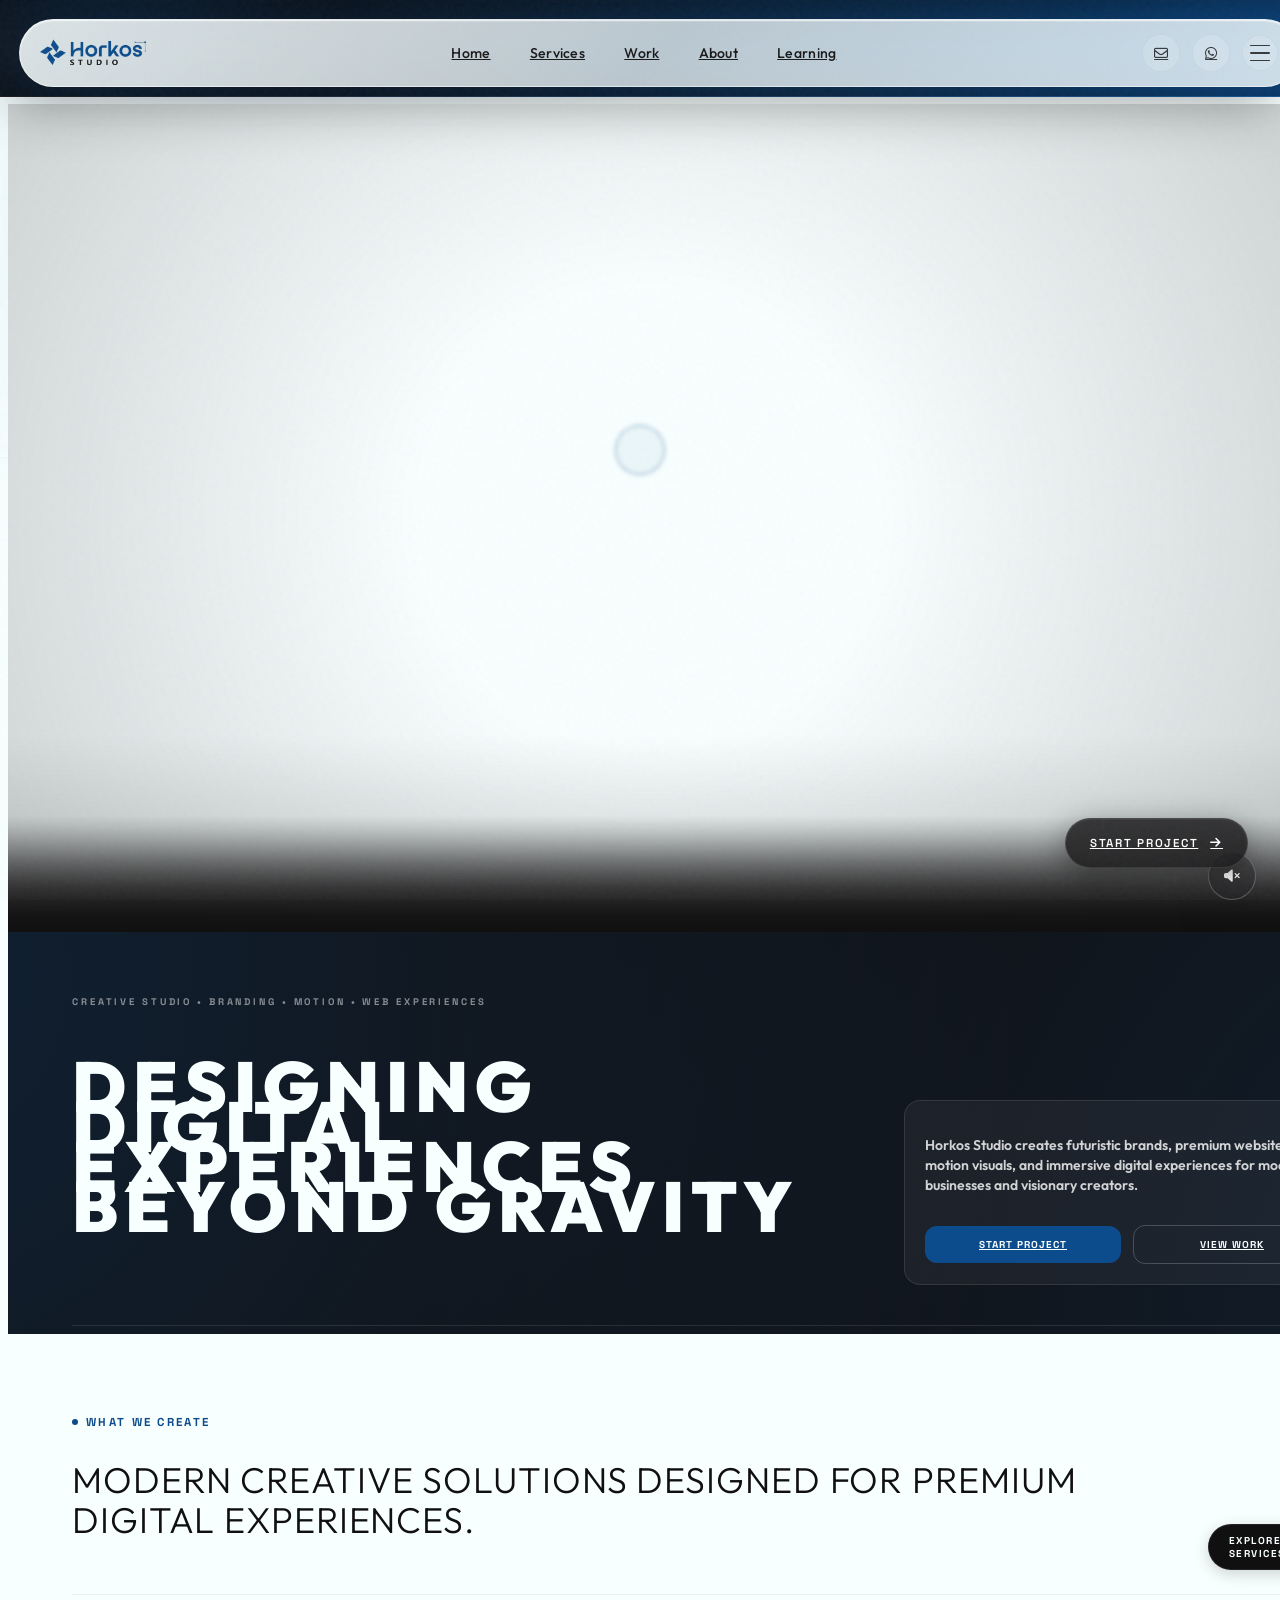
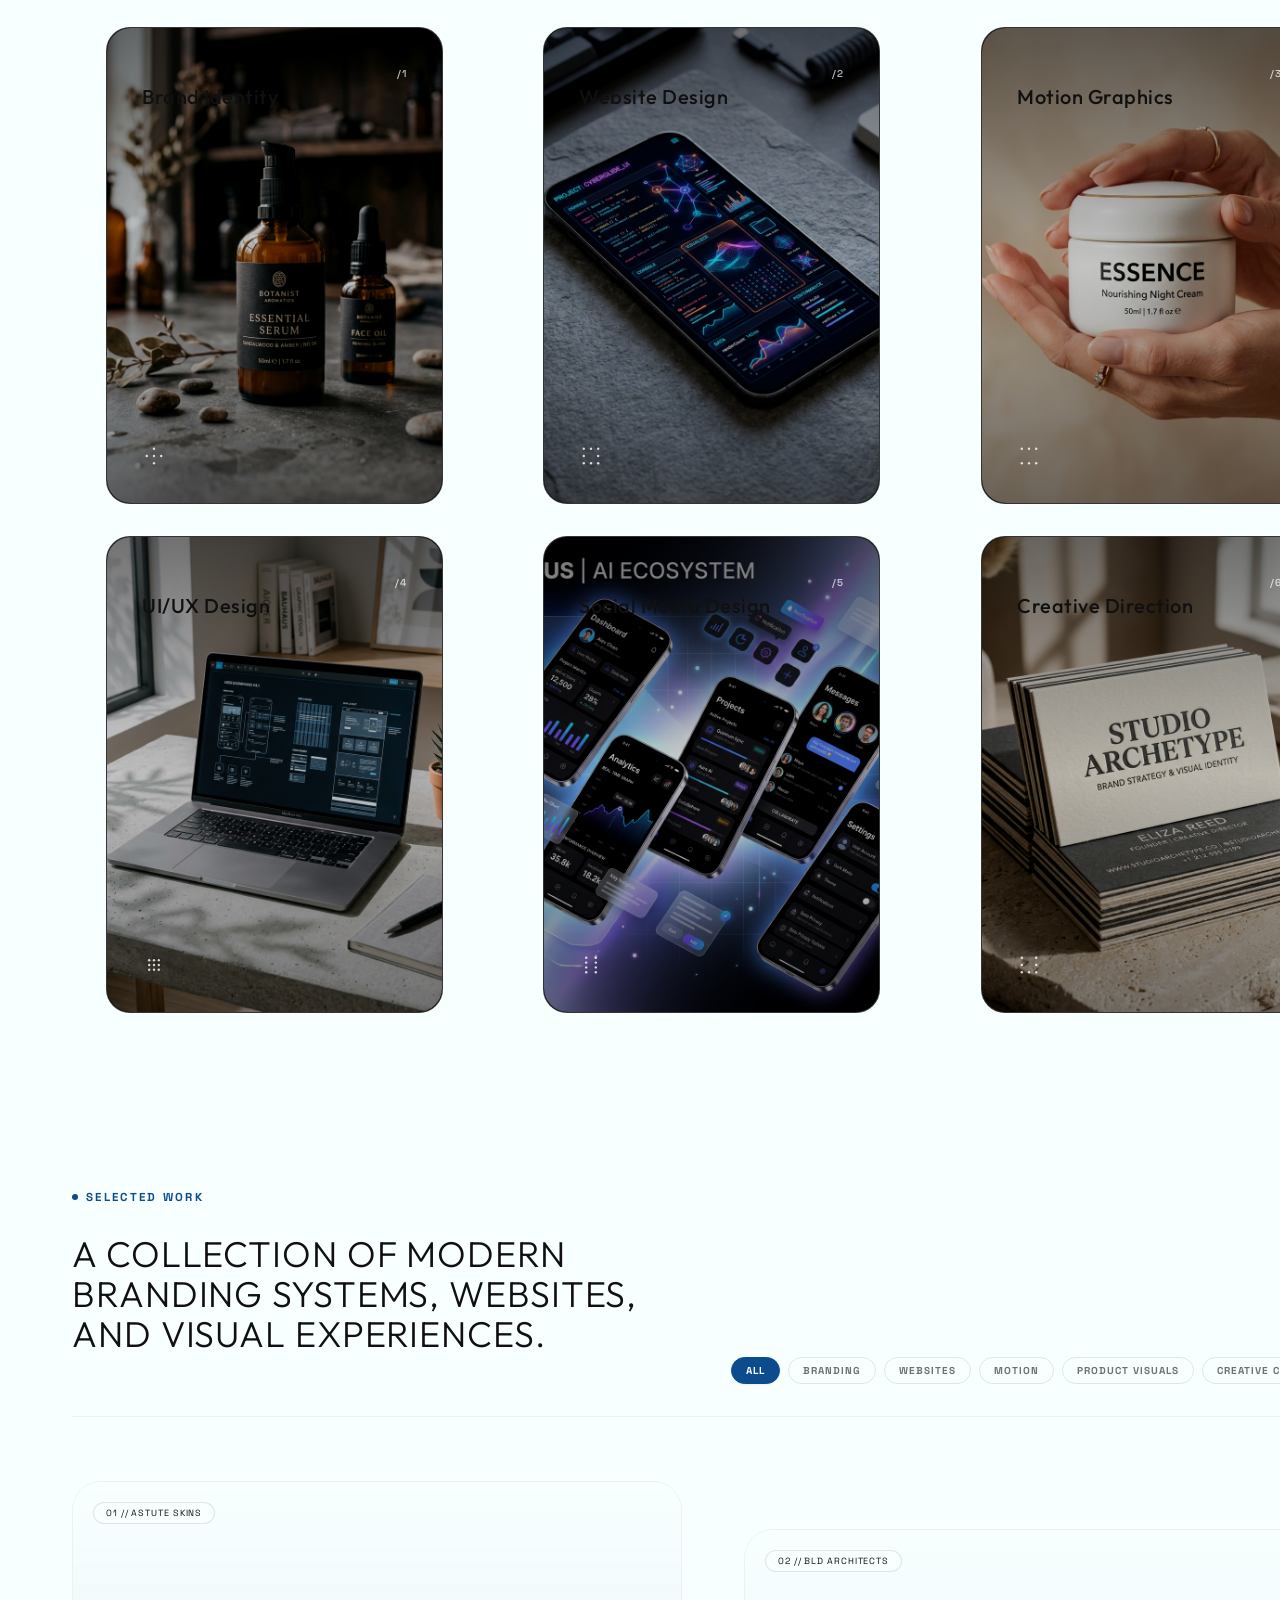
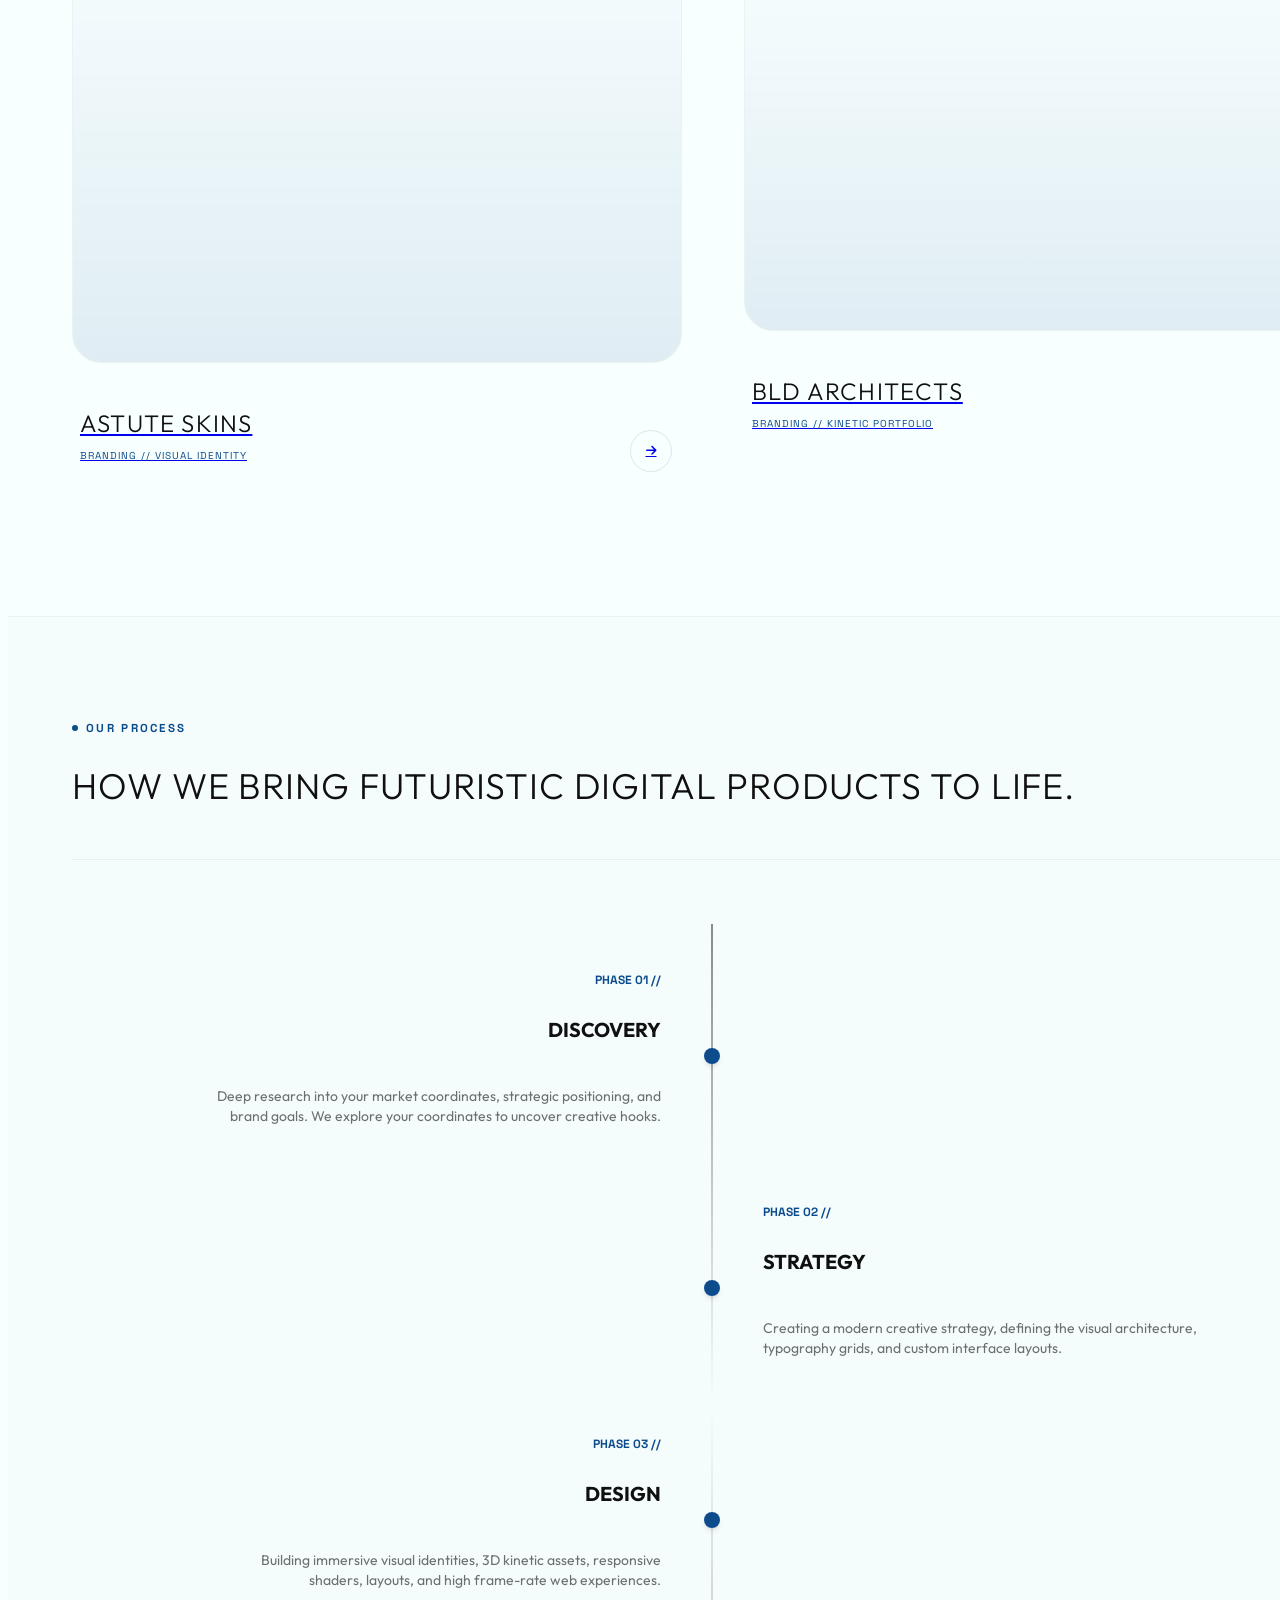
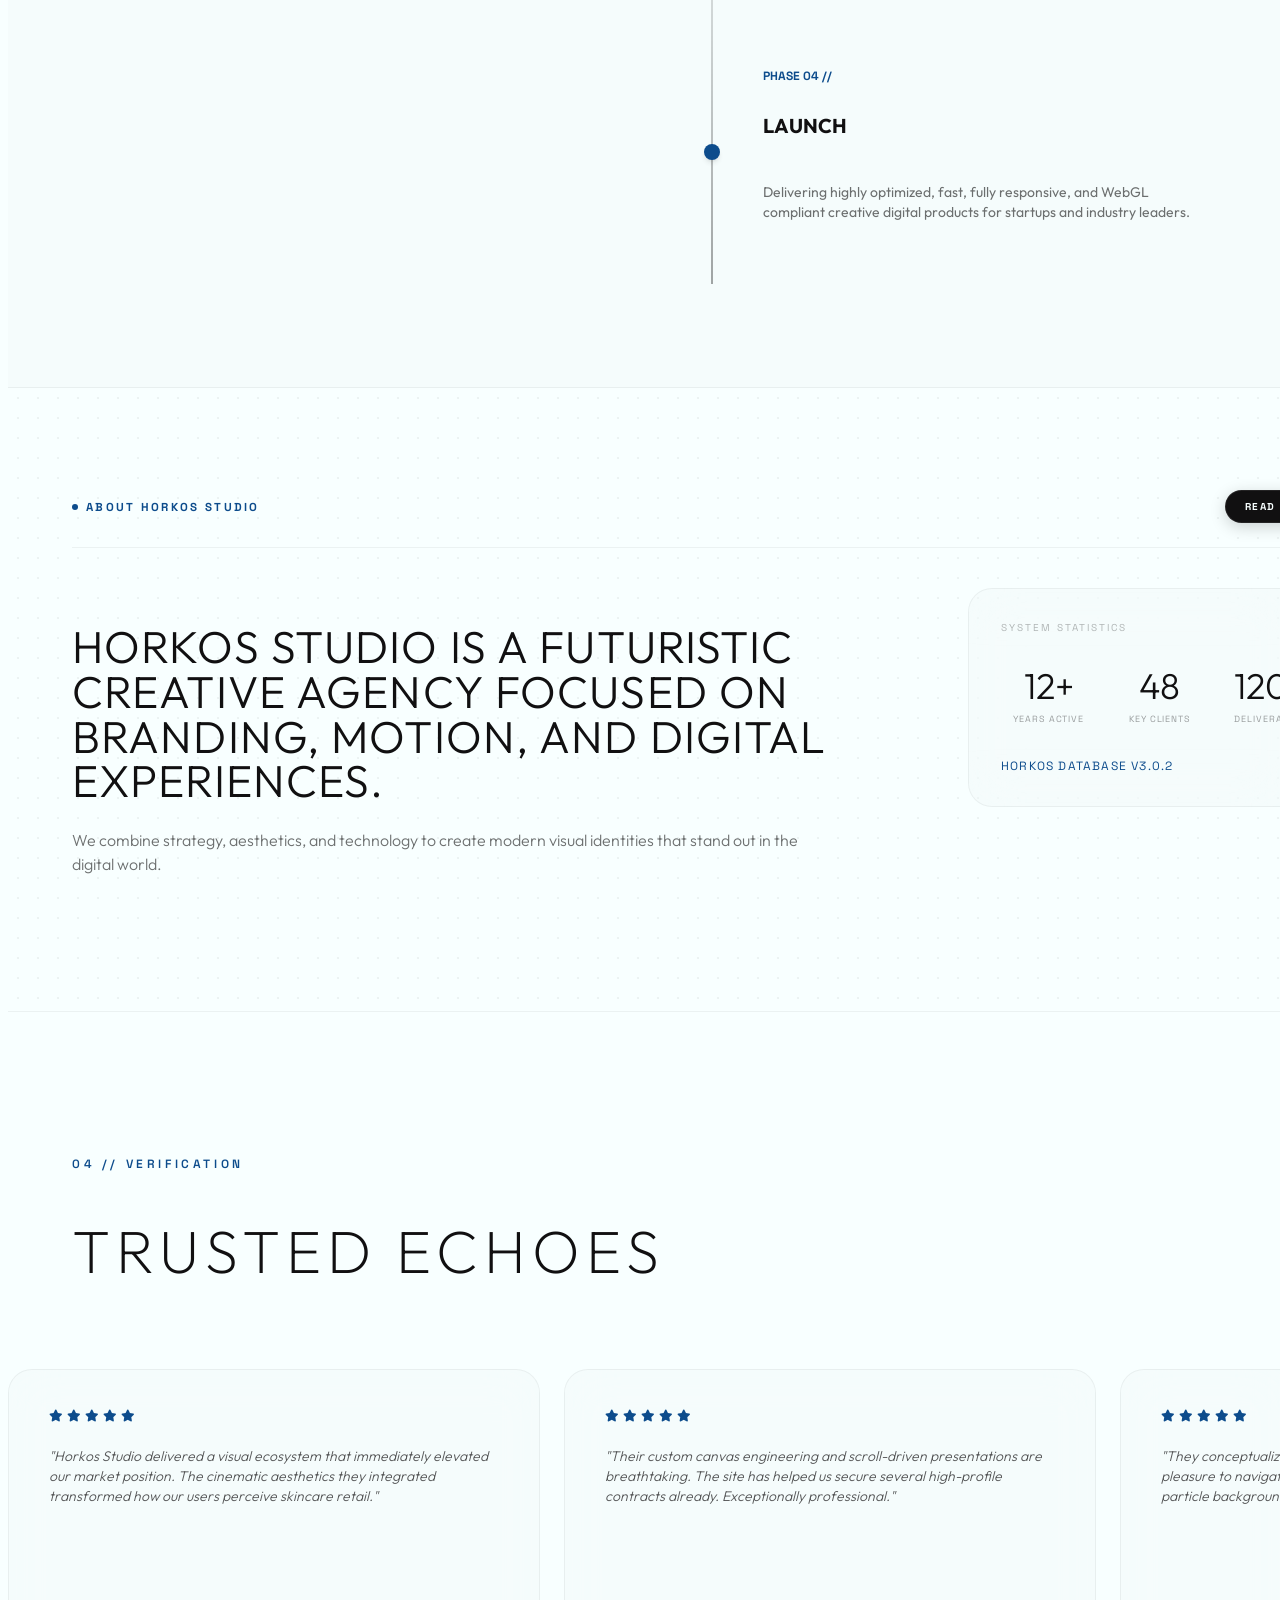
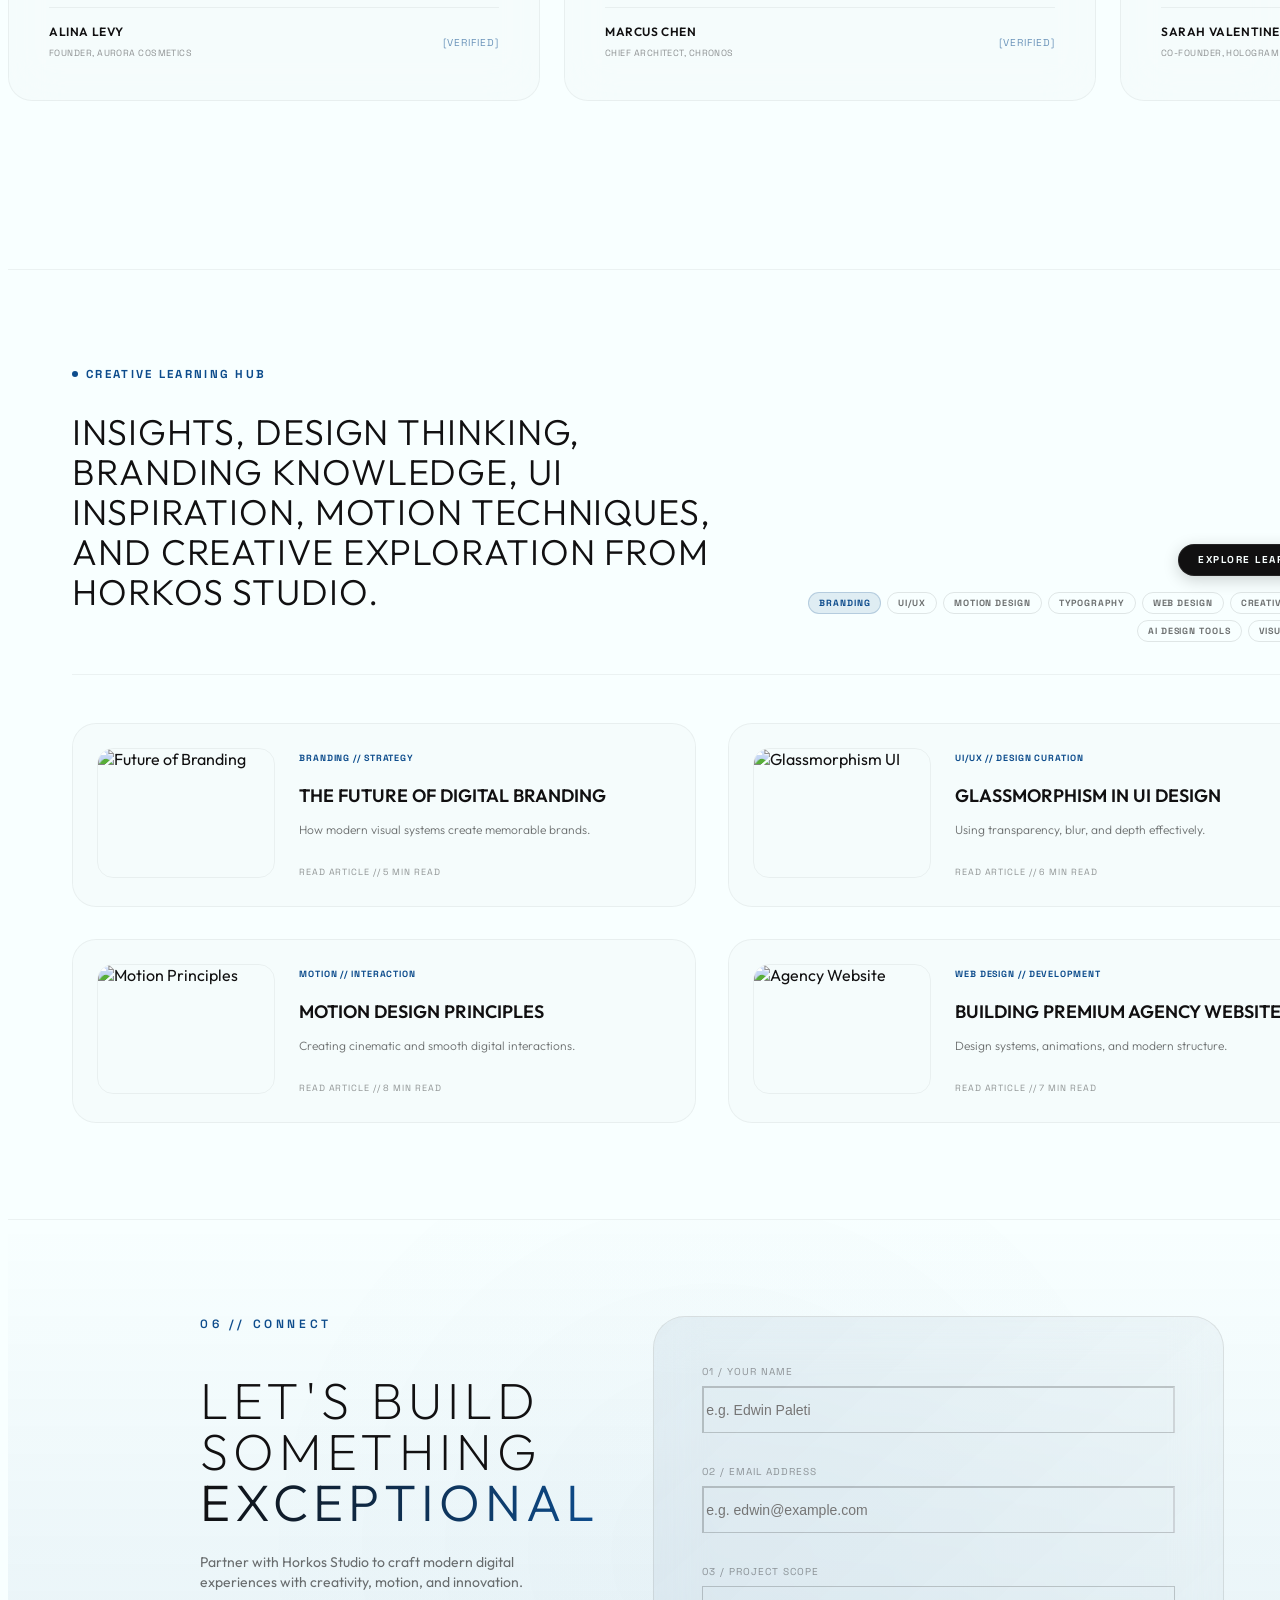
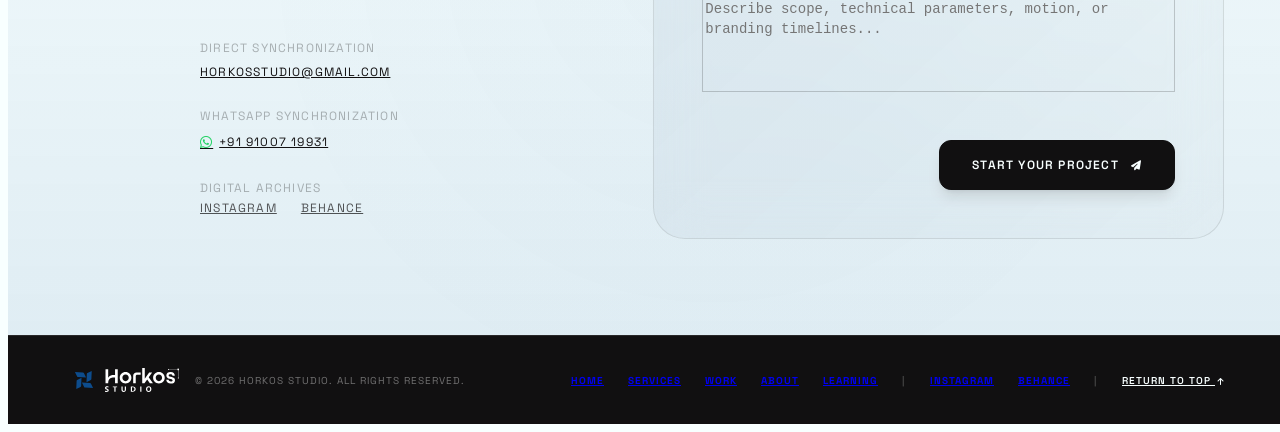
==== commit 009ff0d6: "Add files via upload" ====
--- a/index.html
+++ b/index.html
@@ -1,6 +1,6 @@
 <!DOCTYPE html>
 <html lang="en" class="scroll-smooth">
-<head> <meta charset="UTF-8"> <meta name="viewport" content="width=device-width, initial-scale=1.0"> <meta name="description" content="Horkos Studio — Premium branding, web design, motion graphics & UI/UX agency crafting futuristic digital experiences for modern businesses and visionary creators."> <meta name="keywords" content="Horkos Studio, branding agency, web design, UI/UX, motion design, creative studio, digital experiences, brand identity"> <meta property="og:title" content="Horkos Studio — Premium Branding, Web Design & Motion Agency"> <meta property="og:description" content="Crafting futuristic brands, premium websites, motion visuals, and immersive digital experiences."> <meta property="og:type" content="website"> <title>Horkos Studio — Premium Branding, Web Design & Motion Agency</title> <!-- Premium Google Fonts (Outfit & Space Grotesk) --> <link rel="preconnect" href="https://fonts.googleapis.com"> <link rel="preconnect" href="https://fonts.gstatic.com" crossorigin> <link href="https://fonts.googleapis.com/css2?family=Outfit:wght@100;200;300;400;500;600;700&family=Space+Grotesk:wght@300;400;500;600;700&family=Playfair+Display:ital,wght@0,400;0,600;1,400&display=swap" rel="stylesheet"> <!-- FontAwesome Icons for UI --> <link rel="stylesheet" href="https://cdnjs.cloudflare.com/ajax/libs/font-awesome/6.4.0/css/all.min.css"> <!-- Tailwind CSS via CDN --> <script src="https://cdn.tailwindcss.com"></script> <script> tailwind.config = { theme: { extend: { colors: { brandBlue: '#0D4C8C', brandBlack: '#111011', brandWhite: '#F8FFFF', }, fontFamily: { outfit: ['Outfit', 'sans-serif'], space: ['Space Grotesk', 'sans-serif'], serif: ['Playfair Display', 'serif'], } } } } </script> <!-- Custom Premium Stylesheet --> <link rel="icon" type="image/svg+xml" href="images/fav-icon.svg"> <link rel="stylesheet" href="style.css?v=1.0.1">
+<head> <meta charset="UTF-8"> <meta name="viewport" content="width=device-width, initial-scale=1.0"> <meta name="description" content="Horkos Studio — Premium branding, web design, motion graphics & UI/UX agency crafting futuristic digital experiences for modern businesses and visionary creators."> <meta name="keywords" content="Horkos Studio, branding agency, web design, UI/UX, motion design, creative studio, digital experiences, brand identity"> <meta property="og:title" content="Horkos Studio — Premium Branding, Web Design & Motion Agency"> <meta property="og:description" content="Crafting futuristic brands, premium websites, motion visuals, and immersive digital experiences."> <meta property="og:type" content="website"> <title>Horkos Studio — Premium Branding, Web Design & Motion Agency</title> <!-- Premium Google Fonts (Outfit & Space Grotesk) --> <link rel="preconnect" href="https://fonts.googleapis.com"> <link rel="preconnect" href="https://fonts.gstatic.com" crossorigin> <link href="https://fonts.googleapis.com/css2?family=Outfit:wght@100;200;300;400;500;600;700&family=Space+Grotesk:wght@300;400;500;600;700&family=Playfair+Display:ital,wght@0,400;0,600;1,400&display=swap" rel="stylesheet"> <!-- FontAwesome Icons for UI --> <link rel="stylesheet" href="https://cdnjs.cloudflare.com/ajax/libs/font-awesome/6.4.0/css/all.min.css"> <link rel="stylesheet" href="tailwind-local.css?v=1.0.0"> <!-- Tailwind CSS via CDN --> <script src="https://cdn.tailwindcss.com"></script> <script> tailwind.config = { theme: { extend: { colors: { brandBlue: '#0D4C8C', brandBlack: '#111011', brandWhite: '#F8FFFF', }, fontFamily: { outfit: ['Outfit', 'sans-serif'], space: ['Space Grotesk', 'sans-serif'], serif: ['Playfair Display', 'serif'], } } } } </script> <!-- Custom Premium Stylesheet --> <link rel="icon" type="image/svg+xml" href="images/fav-icon.svg"> <link rel="stylesheet" href="style.css?v=1.0.0-exact">
 </head>
 <body class="bg-brandWhite text-brandBlack font-outfit overflow-x-hidden relative selection:bg-brandBlue selection:text-brandWhite"> <!-- CINEMATIC PRELOADER (ULTRA-MINIMALIST PREMIUM STACK WITH CUSTOM PNG GRADIENT) --> <div id="preloader" style="display: flex;" class="fixed inset-0 z-[9999] bg-[#D1E0EE] flex flex-col items-center justify-center p-6 select-none transition-all duration-1000 ease-in-out"> <script> (function() { var isReload = false; try { var navEntry = performance.getEntriesByType && performance.getEntriesByType('navigation')[0]; if (navEntry) { isReload = navEntry.type === 'reload'; } else if (performance.navigation) { isReload = performance.navigation.type === 1; } } catch(e) { isReload = false; } var hasLoadedThisSession = sessionStorage.getItem('horkos_loaded') === 'true'; if (hasLoadedThisSession && !isReload) { document.getElementById('preloader').style.display = 'none'; } })(); </script> <!-- Hardware-Accelerated Slowly Moving Background Gradient --> <div class="absolute inset-0 bg-cover bg-center preloader-bg-animation pointer-events-none z-0"></div> <!-- Animated Edge Blue Gradient Glow Blobs (Opening Section Only) --> <div class="absolute top-0 left-0 w-[50vw] h-[50vh] rounded-full preloader-edge-glow opacity-40 pointer-events-none z-0 animate-edge-glow-1"></div> <div class="absolute bottom-0 right-0 w-[50vw] h-[50vh] rounded-full preloader-edge-glow opacity-40 pointer-events-none z-0 animate-edge-glow-2"></div> <div class="absolute top-0 right-0 w-[40vw] h-[40vh] rounded-full preloader-edge-glow opacity-30 pointer-events-none z-0 animate-edge-glow-3"></div> <div class="absolute bottom-0 left-0 w-[40vw] h-[40vh] rounded-full preloader-edge-glow opacity-30 pointer-events-none z-0 animate-edge-glow-4"></div> <!-- Ambient Blue Glow behind Logo --> <div class="absolute w-[40vw] h-[40vw] rounded-full bg-radial-glow opacity-30 pointer-events-none z-0 animate-pulse-slow"></div> <!-- Minimalist Branding & Loading Stack --> <div class="relative z-10 flex flex-col items-center text-center gap-4 preloader-content"> <!-- Horkos Brand Logo PNG (Enlarged) --> <div class="w-64 md:w-80 h-24 relative flex items-center justify-center mb-4 animate-pulse-slow"> <img src="images/logo.png" alt="Horkos Logo" class="h-auto w-full object-contain"> </div> <!-- Loading Bar Track (Enlarged width & height, soft blue-tinted) --> <div class="w-64 md:w-80 h-[3px] bg-brandBlue/15 rounded-full overflow-hidden mt-6 relative border border-brandBlue/5"> <div class="h-full bg-brandBlue w-0 transition-all duration-100 ease-out" id="preloader-progress-bar"></div> </div> <!-- Tiny Percentage Counter (Legible dark grey) --> <span id="preloader-percentage" class="font-space text-[10px] text-brandBlack/60 tracking-[0.25em] uppercase mt-2 font-medium">00%</span> </div> </div> <!-- CUSTOM LERP CURSOR --> <div id="custom-cursor" class="pointer-events-none fixed z-[999] mix-blend-difference hidden md:block"> <div class="w-3 h-3 bg-brandWhite rounded-full -translate-x-1/2 -translate-y-1/2"></div> </div> <div id="custom-cursor-glow" class="pointer-events-none fixed z-[998] hidden md:block"> <div class="w-12 h-12 border border-brandBlue/55 rounded-full -translate-x-1/2 -translate-y-1/2 transition-all duration-300 ease-out bg-brandBlue/5 blur-[2px]"></div> </div> <!-- INTERACTIVE CANVAS BACKGROUND --> <canvas id="background-canvas" class="fixed top-0 left-0 w-full h-full pointer-events-none z-0 opacity-20"></canvas> <!-- BACKGROUND RADIAL ORBS --> <div class="fixed top-[-20%] left-[-10%] w-[60vw] h-[60vw] rounded-full bg-radial-glow opacity-10 pointer-events-none z-0 animate-pulse-slow"></div> <div class="fixed bottom-[-20%] right-[-10%] w-[50vw] h-[50vw] rounded-full bg-radial-glow opacity-5 pointer-events-none z-0 animate-pulse-slow" style="animation-delay: -5s;"></div> <!-- FLOATING START PROJECT — RIGHT BOTTOM LIQUID GLASS --> <div class="fixed bottom-6 right-6 md:bottom-8 md:right-8 z-[100] pointer-events-none"> <a href="#contact" class="pointer-events-auto liquid-glass-btn group flex h-12 items-center gap-3 rounded-full px-6 backdrop-blur-xl transition-all duration-350 hover:scale-[1.05]"> Start Project <i class="fa-solid fa-arrow-right text-xs group-hover:translate-x-1 transition-transform duration-300"></i> </a> </div> <!-- FIXED HEADER BACKING WITH MOVING LUXURY GRADIENT --> <div id="header-backing" class="fixed top-0 left-0 w-full h-[80px] md:h-[96px] bg-gradient-to-r from-[#050507] via-[#121216] to-[#050507] z-45 overflow-hidden border-b border-white/[0.05] shadow-2xl pointer-events-none transition-opacity duration-700 ease-in-out"> <!-- Inner Dark Vertical Gradient Overlay for Deep texture --> <div class="absolute inset-0 bg-gradient-to-b from-black/40 via-transparent to-black/60 opacity-85 z-0"></div> <!-- Fluid Glowing Color Trails --> <div class="absolute top-[-50%] left-[-15%] w-[45vw] h-[180%] rounded-full bg-[radial-gradient(circle,rgba(13,76,140,0.32)_0%,transparent_75%)] blur-[40px] animate-header-glow-1 z-1"></div> <div class="absolute bottom-[-50%] right-[-15%] w-[35vw] h-[180%] rounded-full bg-[radial-gradient(circle,rgba(13,76,140,0.22)_0%,transparent_75%)] blur-[30px] animate-header-glow-2 z-1"></div> </div> <!-- FIXED UNIFIED HEADER (MORPH GLASS TAB) --> <header id="main-header" class="fixed top-0 left-0 w-full z-50 p-4 md:p-[1.5vw] pointer-events-none flex justify-center"> <div class="morph-glass-tab pointer-events-auto flex items-center justify-between w-full max-w-7xl px-5 py-3 md:py-3.5 rounded-full"> <!-- Left Edge: Horkos Brand Logo --> <a href="index.html" class="flex items-center hover-magnetic select-none transition-transform duration-300 active:scale-95"> <img src="images/logo.png" alt="Horkos Logo" class="h-6 md:h-7 w-auto object-contain"> </a> <!-- Middle: Elegant Navigation Links (Desktop Only) --> <nav class="hidden md:flex items-center gap-1"> <a href="index.html" class="nav-link active-page">Home</a> <a href="services.html" class="nav-link">Services</a> <a href="work.html" class="nav-link">Work</a> <a href="about.html" class="nav-link">About</a> <a href="learning.html" class="nav-link">Learning</a> </nav> <!-- Right Edge: Combined Line Icons & Menu Button --> <div class="flex items-center gap-3"> <!-- Mail Line Icon (Contact coordinates) --> <a href="mailto:horkosstudio@gmail.com" aria-label="Mail us" class="icon-action-btn hover-magnetic"> <i class="fa-regular fa-envelope text-sm"></i> </a> <!-- WhatsApp Line Icon (Direct synchronization) --> <a href="https://wa.me/919100719931?text=Hello%20Horkos%20Studio%2C%20I'm%20interested%20in%20discussing%20a%20new%20creative%20project%20with%20you!" target="_blank" aria-label="WhatsApp us" class="icon-action-btn hover-magnetic"> <i class="fa-brands fa-whatsapp text-sm"></i> </a> <!-- Hamburger Menu Button (Premium Custom Lines) --> <button id="mobile-menu-btn" aria-label="Toggle menu" class="icon-action-btn hover-magnetic relative focus:outline-none flex flex-col items-center justify-center gap-1.5 p-2"> <span class="w-5 h-[1.5px] bg-brandBlack rounded-full transition-all duration-300 menu-line-1"></span> <span class="w-5 h-[1.5px] bg-brandBlack rounded-full transition-all duration-300 menu-line-2"></span> <span class="w-5 h-[1.5px] bg-brandBlack rounded-full transition-all duration-300 menu-line-3"></span> </button> </div> </div> </header> <!-- FULLSCREEN OVERLAY DRAWER MENU --> <div id="mobile-menu" class="fixed inset-0 bg-[#F8FFFF] z-40 translate-y-[-100%] transition-transform duration-[800ms] ease-in-out flex flex-col justify-between p-8 md:p-[5vw] pt-32 font-outfit"> <div class="flex flex-col gap-6 text-4xl md:text-7xl uppercase font-extralight tracking-widest max-w-4xl text-brandBlack"> <a href="index.html" class="mobile-nav-link text-brandBlack/45 hover:text-brandBlack transition-colors">/ Home</a> <a href="services.html" class="mobile-nav-link text-brandBlack/45 hover:text-brandBlack transition-colors">/ Services</a> <a href="work.html" class="mobile-nav-link text-brandBlack/45 hover:text-brandBlack transition-colors">/ Work</a> <a href="about.html" class="mobile-nav-link text-brandBlack/45 hover:text-brandBlack transition-colors">/ About</a> <a href="learning.html" class="mobile-nav-link text-brandBlack/45 hover:text-brandBlack transition-colors">/ Learning</a> </div> <div class="border-t border-brandBlack/10 pt-8 flex flex-col md:flex-row justify-between items-start md:items-end gap-6 font-space text-brandBlack animate-fade-in"> <div class="flex flex-col"> <span class="text-xs text-brandBlack/30 uppercase tracking-widest mb-1">Direct Synchronization</span> <a href="mailto:horkosstudio@gmail.com" class="text-sm text-brandBlack hover:text-brandBlue transition-all">horkosstudio@gmail.com</a> </div> <div class="flex justify-between items-center text-xs tracking-widest text-brandBlack/40 uppercase gap-8"> <span>© 2026 Horkos Studio</span> <div class="flex gap-4"> <a href="#" class="hover:text-brandBlack">Instagram</a> <a href="#" class="hover:text-brandBlack">Behance</a> </div> </div> </div> </div> <!-- MAIN SCROLL WRAPPER --> <main class="relative z-10 w-full"> <!-- 1. HERO SHOWCASE SLIDER SECTION (Full-bleed backdrop behind the Top Navigation Bar) --> <!-- 1. HERO SHOWCASE SLIDER SECTION (Starts exactly below the Top Header Bar) --> <section id="hero" class="relative mt-[80px] md:mt-[96px] h-[85vh] md:h-[92vh] w-full overflow-hidden bg-brandWhite"> <h1 class="sr-only">Horkos Studio - Design & Technology</h1> <!-- Video Background Layer --> <video id="hero-bg-video" autoplay loop muted playsinline class="absolute inset-0 w-full h-full object-cover z-0"> <source src="video/website-main-video.mp4" type="video/mp4"> </video> <!-- Cinematic Vignette Overlay --> <div class="absolute inset-0 bg-[radial-gradient(circle_at_center,transparent_30%,rgba(17,16,17,0.18)_100%)] pointer-events-none z-1"></div> <!-- Bottom Seamless Gradient to Next Section (Professional Easing Gradient) --> <div class="absolute bottom-0 left-0 w-full h-[22vh] editorial-video-gradient pointer-events-none z-10"></div> <!-- Floating Glassmorphic Volume Toggle Button (Mute & On Only) --> <button id="hero-volume-btn" aria-label="Toggle Volume" class="absolute bottom-8 right-8 z-30 w-12 h-12 rounded-full border border-white/20 bg-black/30 backdrop-blur-md flex items-center justify-center text-white transition-all duration-350 hover:scale-108 hover:bg-black/55 hover:border-white/35 active:scale-95 focus:outline-none shadow-2xl"> <i class="fa-solid fa-volume-xmark text-sm" id="volume-icon"></i> </button> </section> <!-- Editorial Typography Block (Placed After Video with Premium Soft Contrast) --> <div class="relative w-full z-20 px-6 md:px-[5vw] pt-16 pb-2 text-brandWhite animated-hero-bg-gradient"> <div class="max-w-7xl mx-auto flex flex-col lg:flex-row lg:items-end lg:justify-between gap-8 pb-10 border-b border-white/10"> <div class="max-w-4xl"> <span class="font-space text-[10px] md:text-[0.75vw] text-white/50 uppercase tracking-[0.3em] mb-4 block font-bold">Creative Studio • Branding • Motion • Web Experiences</span> <h2 class="font-outfit text-4xl md:text-[5.5vw] font-black uppercase tracking-widest leading-[0.95] text-brandWhite"> DESIGNING DIGITAL<br>EXPERIENCES<br>BEYOND GRAVITY </h2> </div> <div class="max-w-md w-full"> <div class="bg-white/5 backdrop-blur-[6px] p-5 rounded-2xl border border-white/10 shadow-sm flex flex-col gap-4"> <p class="font-outfit text-xs md:text-sm text-white/80 leading-relaxed font-semibold"> Horkos Studio creates futuristic brands, premium websites, motion visuals, and immersive digital experiences for modern businesses and visionary creators. </p> <div class="flex items-center gap-3"> <a href="#contact" class="flex-1 py-3 px-4 rounded-xl font-space text-[10px] uppercase font-bold tracking-widest text-center bg-brandBlue text-brandWhite hover:bg-brandWhite hover:text-brandBlack transition-all">Start Project</a> <a href="work.html" class="flex-1 py-3 px-4 rounded-xl font-space text-[10px] uppercase font-bold tracking-widest text-center border border-white/20 text-brandWhite hover:bg-brandWhite hover:text-brandBlack transition-all">View Work</a> </div> </div> </div> </div> </div> <!-- 2. SERVICES SECTION (HORIZONTAL DRAG CAROUSEL) --> <section id="services" class="mt-20 md:mt-[8vw] flex flex-col w-full relative px-6 md:px-[5vw]"> <div class="mb-8 border-b border-brandBlack/5 pb-6 flex flex-col md:flex-row md:items-end justify-between gap-6"> <div> <span class="font-space text-xs md:text-[0.9vw] text-brandBlue uppercase tracking-[0.2em] font-bold flex items-center gap-2 mb-2"> <span class="w-1.5 h-1.5 rounded-full bg-brandBlue"></span> What We Create </span> <h2 class="font-outfit text-2xl md:text-4xl text-brandBlack uppercase font-light tracking-wide"> Modern creative solutions designed for premium digital experiences. </h2> </div> <a href="services.html" class="action-pill-visible self-start md:self-auto"> Explore Services <i class="fa-solid fa-arrow-right text-[9px]"></i> </a> </div> <div class="grid grid-cols-1 sm:grid-cols-2 lg:grid-cols-3 gap-8 pb-8 justify-items-center w-full max-w-7xl mx-auto" id="services-scroller"> <!-- Card 1: Brand Identity --> <div class="service-slide-card group relative" data-tilt> <div class="service-card-bg absolute inset-0 bg-cover bg-center transition-all duration-700 ease-out z-0" style="background-image: url('images/services/brand_identity.png');"></div> <div class="absolute inset-0 bg-gradient-to-b from-black/45 via-transparent to-black/35 group-hover:from-black/60 group-hover:to-black/80 transition-all duration-500 z-1"></div> <div class="service-card-default-content absolute inset-0 p-8 flex flex-col justify-between z-10 transition-all duration-500"> <div class="flex justify-between items-start w-full"> <h3 class="font-outfit text-xl font-medium text-white tracking-wide">Brand Identity</h3> <span class="font-space text-[10px] text-white/70 uppercase tracking-widest font-semibold mt-1">/1</span> </div> <div class="service-card-bottom-icon w-6 h-6 flex items-center justify-center transition-all duration-500"> <svg class="w-full h-full text-white/80" viewBox="0 0 100 100" fill="none" xmlns="http://www.w3.org/2000/svg"> <rect x="45" y="15" width="10" height="10" rx="5" fill="currentColor"></rect> <rect x="15" y="45" width="10" height="10" rx="5" fill="currentColor"></rect> <rect x="45" y="45" width="10" height="10" rx="5" fill="currentColor"></rect> <rect x="75" y="45" width="10" height="10" rx="5" fill="currentColor"></rect> <rect x="45" y="75" width="10" height="10" rx="5" fill="currentColor"></rect> </svg> </div> </div> <div class="service-card-hover-content absolute inset-0 p-8 flex flex-col justify-between z-20 opacity-0 translate-y-4 transition-all duration-500 pointer-events-none"> <div> <h3 class="font-outfit text-xl font-medium text-white tracking-wide mb-2">Brand Identity</h3> <p class="font-outfit text-xs text-white/75 font-light leading-relaxed"> Logos, typography systems, color direction, and brand strategy. </p> </div> <div class="flex flex-wrap gap-2 mt-4"> <span class="sub-service-tag">Logo Design</span> <span class="sub-service-tag">Visual Guidelines</span> <span class="sub-service-tag">Typography System</span> <span class="sub-service-tag">Packaging Design</span> <span class="sub-service-tag">Brand Strategy</span> </div> </div> </div> <!-- Card 2: Website Design --> <div class="service-slide-card group relative" data-tilt> <div class="service-card-bg absolute inset-0 bg-cover bg-center transition-all duration-700 ease-out z-0" style="background-image: url('images/services/web_dev.png');"></div> <div class="absolute inset-0 bg-gradient-to-b from-black/45 via-transparent to-black/35 group-hover:from-black/60 group-hover:to-black/80 transition-all duration-500 z-1"></div> <div class="service-card-default-content absolute inset-0 p-8 flex flex-col justify-between z-10 transition-all duration-500"> <div class="flex justify-between items-start w-full"> <h3 class="font-outfit text-xl font-medium text-white tracking-wide">Website Design</h3> <span class="font-space text-[10px] text-white/70 uppercase tracking-widest font-semibold mt-1">/2</span> </div> <div class="service-card-bottom-icon w-6 h-6 flex items-center justify-center transition-all duration-500"> <svg class="w-full h-full text-white/80" viewBox="0 0 100 100" fill="none" xmlns="http://www.w3.org/2000/svg"> <rect x="15" y="15" width="10" height="10" rx="5" fill="currentColor"></rect> <rect x="45" y="15" width="10" height="10" rx="5" fill="currentColor"></rect> <rect x="75" y="15" width="10" height="10" rx="5" fill="currentColor"></rect> <rect x="15" y="45" width="10" height="10" rx="5" fill="currentColor"></rect> <rect x="75" y="45" width="10" height="10" rx="5" fill="currentColor"></rect> <rect x="15" y="75" width="10" height="10" rx="5" fill="currentColor"></rect> <rect x="45" y="75" width="10" height="10" rx="5" fill="currentColor"></rect> <rect x="75" y="75" width="10" height="10" rx="5" fill="currentColor"></rect> </svg> </div> </div> <div class="service-card-hover-content absolute inset-0 p-8 flex flex-col justify-between z-20 opacity-0 translate-y-4 transition-all duration-500 pointer-events-none"> <div> <h3 class="font-outfit text-xl font-medium text-white tracking-wide mb-2">Website Design</h3> <p class="font-outfit text-xs text-white/75 font-light leading-relaxed"> Modern responsive websites with immersive interactions. </p> </div> <div class="flex flex-wrap gap-2 mt-4"> <span class="sub-service-tag">Next.js / React</span> <span class="sub-service-tag">Headless Architecture</span> <span class="sub-service-tag">UI Engineering</span> <span class="sub-service-tag">Responsive Layouts</span> <span class="sub-service-tag">Interactive States</span> </div> </div> </div> <!-- Card 3: Motion Graphics --> <div class="service-slide-card group relative" data-tilt> <div class="service-card-bg absolute inset-0 bg-cover bg-center transition-all duration-700 ease-out z-0" style="background-image: url('images/services/visual_content.png');"></div> <div class="absolute inset-0 bg-gradient-to-b from-black/45 via-transparent to-black/35 group-hover:from-black/60 group-hover:to-black/80 transition-all duration-500 z-1"></div> <div class="service-card-default-content absolute inset-0 p-8 flex flex-col justify-between z-10 transition-all duration-500"> <div class="flex justify-between items-start w-full"> <h3 class="font-outfit text-xl font-medium text-white tracking-wide">Motion Graphics</h3> <span class="font-space text-[10px] text-white/70 uppercase tracking-widest font-semibold mt-1">/3</span> </div> <div class="service-card-bottom-icon w-6 h-6 flex items-center justify-center transition-all duration-500"> <svg class="w-full h-full text-white/80" viewBox="0 0 100 100" fill="none" xmlns="http://www.w3.org/2000/svg"> <rect x="15" y="15" width="10" height="10" rx="5" fill="currentColor"></rect> <rect x="45" y="15" width="10" height="10" rx="5" fill="currentColor"></rect> <rect x="75" y="15" width="10" height="10" rx="5" fill="currentColor"></rect> <rect x="15" y="75" width="10" height="10" rx="5" fill="currentColor"></rect> <rect x="45" y="75" width="10" height="10" rx="5" fill="currentColor"></rect> <rect x="75" y="75" width="10" height="10" rx="5" fill="currentColor"></rect> </svg> </div> </div> <div class="service-card-hover-content absolute inset-0 p-8 flex flex-col justify-between z-20 opacity-0 translate-y-4 transition-all duration-500 pointer-events-none"> <div> <h3 class="font-outfit text-xl font-medium text-white tracking-wide mb-2">Motion Graphics</h3> <p class="font-outfit text-xs text-white/75 font-light leading-relaxed"> Cinematic animations, transitions, and visual storytelling. </p> </div> <div class="flex flex-wrap gap-2 mt-4"> <span class="sub-service-tag">Cinematic VFX</span> <span class="sub-service-tag">Motion Physics</span> <span class="sub-service-tag">Shaders & Canvas</span> <span class="sub-service-tag">Product Showcases</span> <span class="sub-service-tag">3D Kinematics</span> </div> </div> </div> <!-- Card 4: UI/UX Design --> <div class="service-slide-card group relative" data-tilt> <div class="service-card-bg absolute inset-0 bg-cover bg-center transition-all duration-700 ease-out z-0" style="background-image: url('images/services/ux_design.png');"></div> <div class="absolute inset-0 bg-gradient-to-b from-black/45 via-transparent to-black/35 group-hover:from-black/60 group-hover:to-black/80 transition-all duration-500 z-1"></div> <div class="service-card-default-content absolute inset-0 p-8 flex flex-col justify-between z-10 transition-all duration-500"> <div class="flex justify-between items-start w-full"> <h3 class="font-outfit text-xl font-medium text-white tracking-wide">UI/UX Design</h3> <span class="font-space text-[10px] text-white/70 uppercase tracking-widest font-semibold mt-1">/4</span> </div> <div class="service-card-bottom-icon w-6 h-6 flex items-center justify-center transition-all duration-500"> <svg class="w-full h-full text-white/80" viewBox="0 0 100 100" fill="none" xmlns="http://www.w3.org/2000/svg"> <rect x="25" y="25" width="10" height="10" rx="5" fill="currentColor"></rect> <rect x="45" y="25" width="10" height="10" rx="5" fill="currentColor"></rect> <rect x="65" y="25" width="10" height="10" rx="5" fill="currentColor"></rect> <rect x="25" y="45" width="10" height="10" rx="5" fill="currentColor"></rect> <rect x="45" y="45" width="10" height="10" rx="5" fill="currentColor"></rect> <rect x="65" y="45" width="10" height="10" rx="5" fill="currentColor"></rect> <rect x="25" y="65" width="10" height="10" rx="5" fill="currentColor"></rect> <rect x="45" y="65" width="10" height="10" rx="5" fill="currentColor"></rect> <rect x="65" y="65" width="10" height="10" rx="5" fill="currentColor"></rect> </svg> </div> </div> <div class="service-card-hover-content absolute inset-0 p-8 flex flex-col justify-between z-20 opacity-0 translate-y-4 transition-all duration-500 pointer-events-none"> <div> <h3 class="font-outfit text-xl font-medium text-white tracking-wide mb-2">UI/UX Design</h3> <p class="font-outfit text-xs text-white/75 font-light leading-relaxed"> Premium interfaces focused on clarity and experience. </p> </div> <div class="flex flex-wrap gap-2 mt-4"> <span class="sub-service-tag">User Journeys</span> <span class="sub-service-tag">Figma UI Kits</span> <span class="sub-service-tag">Design Systems</span> <span class="sub-service-tag">Interactive Prototypes</span> <span class="sub-service-tag">Accessibility</span> </div> </div> </div> <!-- Card 5: Social Media Design --> <div class="service-slide-card group relative" data-tilt> <div class="service-card-bg absolute inset-0 bg-cover bg-center transition-all duration-700 ease-out z-0" style="background-image: url('images/services/web_mobile.png');"></div> <div class="absolute inset-0 bg-gradient-to-b from-black/45 via-transparent to-black/35 group-hover:from-black/60 group-hover:to-black/80 transition-all duration-500 z-1"></div> <div class="service-card-default-content absolute inset-0 p-8 flex flex-col justify-between z-10 transition-all duration-500"> <div class="flex justify-between items-start w-full"> <h3 class="font-outfit text-xl font-medium text-white tracking-wide">Social Media Design</h3> <span class="font-space text-[10px] text-white/70 uppercase tracking-widest font-semibold mt-1">/5</span> </div> <div class="service-card-bottom-icon w-6 h-6 flex items-center justify-center transition-all duration-500"> <svg class="w-full h-full text-white/80" viewBox="0 0 100 100" fill="none" xmlns="http://www.w3.org/2000/svg"> <rect x="25" y="15" width="10" height="10" rx="5" fill="currentColor"></rect> <rect x="65" y="15" width="10" height="10" rx="5" fill="currentColor"></rect> <rect x="25" y="35" width="10" height="10" rx="5" fill="currentColor"></rect> <rect x="65" y="35" width="10" height="10" rx="5" fill="currentColor"></rect> <rect x="25" y="55" width="10" height="10" rx="5" fill="currentColor"></rect> <rect x="65" y="55" width="10" height="10" rx="5" fill="currentColor"></rect> <rect x="25" y="75" width="10" height="10" rx="5" fill="currentColor"></rect> <rect x="65" y="75" width="10" height="10" rx="5" fill="currentColor"></rect> </svg> </div> </div> <div class="service-card-hover-content absolute inset-0 p-8 flex flex-col justify-between z-20 opacity-0 translate-y-4 transition-all duration-500 pointer-events-none"> <div> <h3 class="font-outfit text-xl font-medium text-white tracking-wide mb-2">Social Media Design</h3> <p class="font-outfit text-xs text-white/75 font-light leading-relaxed"> Creative campaigns, visual systems, and digital content. </p> </div> <div class="flex flex-wrap gap-2 mt-4"> <span class="sub-service-tag">Visual Systems</span> <span class="sub-service-tag">Creative Campaigns</span> <span class="sub-service-tag">Content Strategy</span> <span class="sub-service-tag">Brand Asset Kits</span> </div> </div> </div> <!-- Card 6: Creative Direction --> <div class="service-slide-card group relative" data-tilt> <div class="service-card-bg absolute inset-0 bg-cover bg-center transition-all duration-700 ease-out z-0" style="background-image: url('images/services/brand_strategy.png');"></div> <div class="absolute inset-0 bg-gradient-to-b from-black/45 via-transparent to-black/35 group-hover:from-black/60 group-hover:to-black/80 transition-all duration-500 z-1"></div> <div class="service-card-default-content absolute inset-0 p-8 flex flex-col justify-between z-10 transition-all duration-500"> <div class="flex justify-between items-start w-full"> <h3 class="font-outfit text-xl font-medium text-white tracking-wide">Creative Direction</h3> <span class="font-space text-[10px] text-white/70 uppercase tracking-widest font-semibold mt-1">/6</span> </div> <div class="service-card-bottom-icon w-6 h-6 flex items-center justify-center transition-all duration-500"> <svg class="w-full h-full text-white/80" viewBox="0 0 100 100" fill="none" xmlns="http://www.w3.org/2000/svg"> <rect x="15" y="15" width="10" height="10" rx="5" fill="currentColor"></rect> <rect x="15" y="45" width="10" height="10" rx="5" fill="currentColor"></rect> <rect x="15" y="75" width="10" height="10" rx="5" fill="currentColor"></rect> <rect x="45" y="75" width="10" height="10" rx="5" fill="currentColor"></rect> <rect x="75" y="75" width="10" height="10" rx="5" fill="currentColor"></rect> <rect x="75" y="45" width="10" height="10" rx="5" fill="currentColor"></rect> <rect x="75" y="15" width="10" height="10" rx="5" fill="currentColor"></rect> </svg> </div> </div> <div class="service-card-hover-content absolute inset-0 p-8 flex flex-col justify-between z-20 opacity-0 translate-y-4 transition-all duration-500 pointer-events-none"> <div> <h3 class="font-outfit text-xl font-medium text-white tracking-wide mb-2">Creative Direction</h3> <p class="font-outfit text-xs text-white/75 font-light leading-relaxed"> Strategic visual direction for brands and startups. </p> </div> <div class="flex flex-wrap gap-2 mt-4"> <span class="sub-service-tag">Brand Architecture</span> <span class="sub-service-tag">Brand Curation</span> <span class="sub-service-tag">Visual Consulting</span> <span class="sub-service-tag">Design Mentorship</span> </div> </div> </div> </div> </section> <!-- 3. SELECTED WORKS SHOWCASE --> <section id="portfolio" class="py-24 md:py-36 w-full relative px-6 md:px-[5vw] border-b border-brandBlack/5"> <div class="max-w-7xl mx-auto w-full"> <div class="mb-16 border-b border-brandBlack/5 pb-8 flex flex-col md:flex-row md:items-end justify-between gap-6"> <div> <span class="font-space text-xs md:text-[0.9vw] text-brandBlue uppercase tracking-[0.2em] font-bold flex items-center gap-2 mb-2"> <span class="w-1.5 h-1.5 rounded-full bg-brandBlue"></span> Selected Work </span> <h2 class="font-outfit text-2xl md:text-4xl text-brandBlack uppercase font-light tracking-wide max-w-xl"> A collection of modern branding systems, websites, and visual experiences. </h2> </div> <!-- Clean Horizontal Category Filter Bar --> <div class="flex flex-wrap gap-2 mt-4 md:mt-0 font-space text-[10px] uppercase font-bold tracking-widest text-brandBlack/60"> <span class="px-3.5 py-1.5 rounded-full bg-brandBlue text-brandWhite border border-brandBlue shadow-sm">All</span> <span class="px-3.5 py-1.5 rounded-full border border-brandBlack/10 hover:border-brandBlue hover:text-brandBlue transition-all">Branding</span> <span class="px-3.5 py-1.5 rounded-full border border-brandBlack/10 hover:border-brandBlue hover:text-brandBlue transition-all">Websites</span> <span class="px-3.5 py-1.5 rounded-full border border-brandBlack/10 hover:border-brandBlue hover:text-brandBlue transition-all">Motion</span> <span class="px-3.5 py-1.5 rounded-full border border-brandBlack/10 hover:border-brandBlue hover:text-brandBlue transition-all">Product Visuals</span> <span class="px-3.5 py-1.5 rounded-full border border-brandBlack/10 hover:border-brandBlue hover:text-brandBlue transition-all">Creative Campaigns</span> </div> </div> <div class="grid grid-cols-1 md:grid-cols-2 gap-16 items-start"> <!-- Project 1: ASTUTE --> <a href="project-detail.html?id=asitiute" class="project-card group flex flex-col gap-5 relative block"> <div class="w-full h-[320px] md:h-[480px] rounded-2xl md:rounded-[1.8rem] border border-brandBlack/5 overflow-hidden relative image-reveal-container"> <div class="absolute inset-0 bg-cover bg-center project-image-sheet image-reveal-img" style="background-image: url('images/projects-works/asitiute/3x3-100.jpg');"></div> <div class="absolute inset-0 bg-gradient-to-t from-brandBlack/40 to-transparent"></div> <span class="absolute top-5 left-5 font-space text-[9px] tracking-widest uppercase bg-brandWhite/70 border border-brandBlack/10 text-brandBlack rounded-full px-3 py-1 z-10"> 01 // ASTUTE SKINS </span> </div> <div class="flex justify-between items-end px-2"> <div> <h3 class="font-outfit text-2xl font-light uppercase tracking-wider text-brandBlack mb-1">ASTUTE SKINS</h3> <p class="font-space text-[10px] text-brandBlue uppercase tracking-widest">Branding // Visual Identity</p> </div> <div class="w-10 h-10 rounded-full border border-brandBlack/10 flex items-center justify-center bg-brandWhite/30 backdrop-blur-md transition-all duration-300 group-hover:bg-brandBlue group-hover:text-brandWhite group-hover:-translate-y-1"> <i class="fa-solid fa-arrow-right text-xs"></i> </div> </div> </a> <!-- Project 2: BLD --> <a href="project-detail.html?id=bld" class="project-card group flex flex-col gap-5 relative block md:translate-y-12"> <div class="w-full h-[320px] md:h-[400px] rounded-2xl md:rounded-[1.8rem] border border-brandBlack/5 overflow-hidden relative image-reveal-container"> <div class="absolute inset-0 bg-cover bg-center project-image-sheet image-reveal-img" style="background-image: url('images/projects-works/bld/1Artboard-1@2x.png');"></div> <div class="absolute inset-0 bg-gradient-to-t from-brandBlack/40 to-transparent"></div> <span class="absolute top-5 left-5 font-space text-[9px] tracking-widest uppercase bg-brandWhite/70 border border-brandBlack/10 text-brandBlack rounded-full px-3 py-1 z-10"> 02 // BLD ARCHITECTS </span> </div> <div class="flex justify-between items-end px-2"> <div> <h3 class="font-outfit text-2xl font-light uppercase tracking-wider text-brandBlack mb-1">BLD ARCHITECTS</h3> <p class="font-space text-[10px] text-brandBlue uppercase tracking-widest">Branding // Kinetic Portfolio</p> </div> <div class="w-10 h-10 rounded-full border border-brandBlack/10 flex items-center justify-center bg-brandWhite/30 backdrop-blur-md transition-all duration-300 group-hover:bg-brandBlue group-hover:text-brandWhite group-hover:-translate-y-1"> <i class="fa-solid fa-arrow-right text-xs"></i> </div> </div> </a> </div> </div> </div> </section> <!-- CASE STUDY EXPANSION MODAL --> <div id="case-study-modal" class="fixed inset-0 z-[100] translate-y-full opacity-0 pointer-events-none transition-all duration-[800ms] cubic-bezier(0.16, 1, 0.3, 1) bg-[#F8FFFF] overflow-y-auto px-6 py-12 md:p-24 font-outfit text-brandBlack"> <button id="close-modal-btn" class="fixed top-8 right-8 z-[110] w-12 h-12 rounded-full border border-brandBlack/20 bg-brandWhite/55 backdrop-blur-md flex items-center justify-center hover:bg-brandBlack hover:text-brandWhite hover:border-brandBlack transition-all duration-300 hover-magnetic"> <i class="fa-solid fa-xmark text-lg"></i> </button> <div class="max-w-6xl mx-auto w-full mt-10"> <div class="flex justify-between items-center border-b border-brandBlack/10 pb-6 mb-12"> <span class="font-space text-xs text-brandBlue tracking-[0.2em] uppercase font-bold" id="modal-category">Branding // UI/UX flagship</span> <span class="font-space text-xs text-brandBlack/45" id="modal-year">© 2026</span> </div> <h2 class="text-5xl md:text-8xl font-light uppercase tracking-widest mb-8 text-brandBlack" id="modal-title"> AURORA SKINCARE </h2> <div class="w-full h-[350px] md:h-[550px] rounded-[2rem] border border-brandBlack/5 overflow-hidden mb-16 relative"> <div class="absolute inset-0 bg-cover bg-center" id="modal-hero-image"></div> <div class="absolute inset-0 bg-gradient-to-t from-brandBlack/30 to-transparent"></div> </div> <div class="grid grid-cols-1 lg:grid-cols-12 gap-12 items-start mb-20"> <div class="lg:col-span-8"> <h3 class="text-2xl md:text-3xl font-light uppercase tracking-wider mb-6 text-brandBlack/90 leading-tight"> THE VISION & CONCEPT ARCHITECTURE </h3> <p class="font-outfit text-base md:text-lg font-light text-brandBlack/60 leading-relaxed mb-6" id="modal-desc"> We developed a completely bespoke design language, prioritizing negative space, cinematic layout, and organic fluidity to elevate their digital flagship site beyond traditional skincare retail boundaries. </p> <p class="font-outfit text-sm text-brandBlack/50 leading-relaxed mb-8"> By utilizing a modern light aesthetic, high frame-rate transitions, and premium typography, we engineered a platform that doesn't just sell, but narrates the artistic philosophy behind modern luxurious self-care. </p> <div class="grid grid-cols-1 md:grid-cols-2 gap-6"> <div class="h-64 rounded-2xl border border-brandBlack/5 overflow-hidden"> <img src="https://images.unsplash.com/photo-1618005182384-a83a8bd57fbe?auto=format&fit=crop&w=600&q=80" alt="Detail 1" class="w-full h-full object-cover" id="modal-subimage-1"> </div> <div class="h-64 rounded-2xl border border-brandBlack/5 overflow-hidden"> <img src="https://images.unsplash.com/photo-1634017839464-5c339ebe3cb4?auto=format&fit=crop&w=600&q=80" alt="Detail 2" class="w-full h-full object-cover" id="modal-subimage-2"> </div> </div> </div> <div class="lg:col-span-4 bg-brandBlack/[0.01] border border-brandBlack/5 rounded-3xl p-8 backdrop-blur-md"> <div class="font-space text-[10px] text-brandBlue tracking-[0.25em] uppercase mb-8 pb-2 border-b border-brandBlack/5">PROJECT SCHEDULING</div> <div class="flex flex-col gap-6 text-brandBlack"> <div> <span class="font-space text-xs text-brandBlack/40 uppercase tracking-widest block mb-1">Client</span> <span class="font-outfit text-sm font-semibold text-brandBlack/80" id="modal-client">Aurora Skincare Co.</span> </div> <div> <span class="font-space text-xs text-brandBlack/40 uppercase tracking-widest block mb-1">Services Provided</span> <span class="font-outfit text-sm font-semibold text-brandBlack/80">Strategy, Branding, UI/UX, Design Curation, Frontend Dev</span> </div> <div> <span class="font-space text-xs text-brandBlack/40 uppercase tracking-widest block mb-1">Framework</span> <span class="font-outfit text-sm font-semibold text-brandBlack/80">Vite + GSAP + ScrollTrigger</span> </div> <div> <span class="font-space text-xs text-brandBlack/40 uppercase tracking-widest block mb-1">Visual Score</span> <span class="font-outfit text-sm font-semibold text-brandBlue">9.82 (Awwwards Nomination)</span> </div> </div> <a href="#contact" class="mt-8 inline-flex w-full items-center justify-center bg-brandBlue text-brandWhite uppercase font-space text-xs tracking-widest font-semibold py-4 rounded-xl hover:bg-transparent border border-brandBlue/35 hover:text-brandBlue transition-all" id="modal-cta"> Inquire Similar Project </a> </div> </div> </div> </div> <!-- 3.5 PROCESS SECTION --> <section id="process" class="py-24 md:py-[8vw] w-full relative px-6 md:px-[5vw] border-b border-brandBlack/5 bg-brandBlack/[0.01]"> <div class="max-w-7xl mx-auto w-full relative z-10"> <div class="mb-16 border-b border-brandBlack/5 pb-6"> <span class="font-space text-xs md:text-[0.9vw] text-brandBlue uppercase tracking-[0.2em] font-bold flex items-center gap-2 mb-2"> <span class="w-1.5 h-1.5 rounded-full bg-brandBlue"></span> Our Process </span> <h2 class="font-outfit text-2xl md:text-4xl text-brandBlack uppercase font-light tracking-wide"> How we bring futuristic digital products to life. </h2> </div> <!-- Staggered Vertical Timeline --> <div class="relative w-full max-w-5xl mx-auto py-12"> <!-- Central timeline vertical line --> <div class="absolute left-4 md:left-1/2 top-0 bottom-0 w-0.5 bg-gradient-to-b from-brandBlue via-brandBlue/50 to-brandBlack/10 -translate-x-1/2 z-0"></div> <div class="flex flex-col gap-16 relative z-10"> <!-- Step 1: Discovery (Left side) --> <div class="flex flex-col md:flex-row items-start md:items-center w-full justify-between timeline-row relative"> <div class="w-full md:w-[45%] md:text-right flex flex-col md:items-end gap-2 pl-10 md:pl-0 md:pr-10"> <span class="font-space text-xs font-bold text-brandBlue">PHASE 01 //</span> <h3 class="font-outfit text-xl font-bold text-brandBlack uppercase">Discovery</h3> <p class="font-outfit text-sm text-brandBlack/60 leading-relaxed max-w-md"> Deep research into your market coordinates, strategic positioning, and brand goals. We explore your coordinates to uncover creative hooks. </p> </div> <!-- Center Bullet --> <div class="absolute left-4 md:left-1/2 w-4 h-4 rounded-full bg-brandBlue border-4 border-brandWhite -translate-x-1/2 z-20 shadow-md"></div> <div class="hidden md:block w-[45%]"></div> </div> <!-- Step 2: Strategy (Right side) --> <div class="flex flex-col md:flex-row-reverse items-start md:items-center w-full justify-between timeline-row relative"> <div class="w-full md:w-[45%] md:text-left flex flex-col md:items-start gap-2 pl-10 md:pl-0 md:pl-10"> <span class="font-space text-xs font-bold text-brandBlue">PHASE 02 //</span> <h3 class="font-outfit text-xl font-bold text-brandBlack uppercase">Strategy</h3> <p class="font-outfit text-sm text-brandBlack/60 leading-relaxed max-w-md"> Creating a modern creative strategy, defining the visual architecture, typography grids, and custom interface layouts. </p> </div> <!-- Center Bullet --> <div class="absolute left-4 md:left-1/2 w-4 h-4 rounded-full bg-brandBlue border-4 border-brandWhite -translate-x-1/2 z-20 shadow-md"></div> <div class="hidden md:block w-[45%]"></div> </div> <!-- Step 3: Design (Left side) --> <div class="flex flex-col md:flex-row items-start md:items-center w-full justify-between timeline-row relative"> <div class="w-full md:w-[45%] md:text-right flex flex-col md:items-end gap-2 pl-10 md:pl-0 md:pr-10"> <span class="font-space text-xs font-bold text-brandBlue">PHASE 03 //</span> <h3 class="font-outfit text-xl font-bold text-brandBlack uppercase">Design</h3> <p class="font-outfit text-sm text-brandBlack/60 leading-relaxed max-w-md"> Building immersive visual identities, 3D kinetic assets, responsive shaders, layouts, and high frame-rate web experiences. </p> </div> <!-- Center Bullet --> <div class="absolute left-4 md:left-1/2 w-4 h-4 rounded-full bg-brandBlue border-4 border-brandWhite -translate-x-1/2 z-20 shadow-md"></div> <div class="hidden md:block w-[45%]"></div> </div> <!-- Step 4: Launch (Right side) --> <div class="flex flex-col md:flex-row-reverse items-start md:items-center w-full justify-between timeline-row relative"> <div class="w-full md:w-[45%] md:text-left flex flex-col md:items-start gap-2 pl-10 md:pl-0 md:pl-10"> <span class="font-space text-xs font-bold text-brandBlue">PHASE 04 //</span> <h3 class="font-outfit text-xl font-bold text-brandBlack uppercase">Launch</h3> <p class="font-outfit text-sm text-brandBlack/60 leading-relaxed max-w-md"> Delivering highly optimized, fast, fully responsive, and WebGL compliant creative digital products for startups and industry leaders. </p> </div> <!-- Center Bullet --> <div class="absolute left-4 md:left-1/2 w-4 h-4 rounded-full bg-brandBlue border-4 border-brandWhite -translate-x-1/2 z-20 shadow-md"></div> <div class="hidden md:block w-[45%]"></div> </div> </div> </div> </div> </section> <!-- 4. ABOUT SECTION --> <section id="about" class="py-24 md:py-[8vw] w-full relative px-6 md:px-[5vw] border-b border-brandBlack/5 dot-matrix"> <div class="max-w-7xl mx-auto w-full relative z-10"> <div class="mb-10 flex flex-col md:flex-row md:items-center justify-between gap-6 border-b border-brandBlack/5 pb-6"> <span class="font-space text-xs md:text-[0.9vw] text-brandBlue uppercase tracking-[0.2em] font-bold flex items-center gap-2"> <span class="w-1.5 h-1.5 rounded-full bg-brandBlue"></span> About Horkos Studio </span> <a href="about.html" class="action-pill-visible self-start md:self-auto"> Read More <i class="fa-solid fa-arrow-right text-[9px]"></i> </a> </div> <div class="grid grid-cols-1 lg:grid-cols-12 gap-12 lg:gap-16 items-start"> <div class="lg:col-span-8"> <h2 class="font-outfit text-3xl sm:text-5xl md:text-[2.8rem] font-light leading-snug tracking-wide text-brandBlack uppercase mb-6"> Horkos Studio is a futuristic creative agency focused on branding, motion, and digital experiences. </h2> <p class="font-outfit text-sm md:text-base font-light text-brandBlack/60 leading-relaxed max-w-3xl mb-8"> We combine strategy, aesthetics, and technology to create modern visual identities that stand out in the digital world. </p> </div> <div class="lg:col-span-4 bg-brandBlack/[0.01] border border-brandBlack/5 rounded-3xl p-8 backdrop-blur-md flex flex-col justify-between gap-8 font-outfit mt-6 lg:mt-0"> <div class="font-space text-[10px] text-brandBlack/30 tracking-[0.2em] uppercase">SYSTEM STATISTICS</div> <div class="grid grid-cols-3 gap-4 text-center"> <div> <span class="text-3xl md:text-4xl font-light text-brandBlack block" id="stat-years">0</span> <span class="font-space text-[9px] text-brandBlack/40 uppercase tracking-widest">Years Active</span> </div> <div> <span class="text-3xl md:text-4xl font-light text-brandBlack block" id="stat-clients">0</span> <span class="font-space text-[9px] text-brandBlack/40 uppercase tracking-widest">Key Clients</span> </div> <div> <span class="text-3xl md:text-4xl font-light text-brandBlack block" id="stat-projects">0</span> <span class="font-space text-[9px] text-brandBlack/40 uppercase tracking-widest">Deliverables</span> </div> </div> <div class="flex items-center justify-between text-xs tracking-widest font-space uppercase text-brandBlue"> <span>Horkos Database v3.0.2</span> <i class="fa-solid fa-server text-brandBlack/20"></i> </div> </div> </div> </div> </section> <!-- 5. TESTIMONIALS SLIDER SECTION --> <section id="testimonials" class="py-24 md:py-36 w-full relative border-b border-brandBlack/5 overflow-hidden font-outfit"> <div class="max-w-7xl mx-auto w-full relative z-10 px-6 md:px-[5vw] mb-16 text-brandBlack"> <span class="font-space text-xs font-semibold uppercase tracking-[0.3em] text-brandBlue mb-4 block">04 // Verification</span> <h2 class="text-4xl md:text-6xl font-extralight uppercase tracking-widest"> TRUSTED ECHOES </h2> </div> <div class="w-full flex select-none overflow-x-hidden relative py-6" id="testimonials-slider-container"> <div class="flex gap-6 animate-infinite-slide flex-nowrap" id="testimonial-track-1"> <!-- Testimonial 1 --> <div class="w-[320px] md:w-[450px] flex-shrink-0 p-8 md:p-10 rounded-3xl bg-brandBlack/[0.01] border border-brandBlack/5 backdrop-blur-md flex flex-col justify-between min-h-[250px] text-brandBlack"> <div> <div class="flex items-center gap-1 mb-6 text-brandBlue text-xs"> <i class="fa-solid fa-star"></i> <i class="fa-solid fa-star"></i> <i class="fa-solid fa-star"></i> <i class="fa-solid fa-star"></i> <i class="fa-solid fa-star"></i> </div> <p class="text-xs md:text-sm font-light text-brandBlack/70 leading-relaxed mb-6 italic">"Horkos Studio delivered a visual ecosystem that immediately elevated our market position. The cinematic aesthetics they integrated transformed how our users perceive skincare retail." </p> </div> <div class="flex justify-between items-center border-t border-brandBlack/5 pt-4"> <div> <span class="text-xs font-semibold tracking-wider text-brandBlack block">ALINA LEVY</span> <span class="font-space text-[9px] text-brandBlack/45 uppercase tracking-wider">Founder, Aurora Cosmetics</span> </div> <span class="font-space text-[10px] text-brandBlue/60 uppercase tracking-widest">[Verified]</span> </div> </div> <!-- Testimonial 2 --> <div class="w-[320px] md:w-[450px] flex-shrink-0 p-8 md:p-10 rounded-3xl bg-brandBlack/[0.01] border border-brandBlack/5 backdrop-blur-md flex flex-col justify-between min-h-[250px] text-brandBlack"> <div> <div class="flex items-center gap-1 mb-6 text-brandBlue text-xs"> <i class="fa-solid fa-star"></i> <i class="fa-solid fa-star"></i> <i class="fa-solid fa-star"></i> <i class="fa-solid fa-star"></i> <i class="fa-solid fa-star"></i> </div> <p class="text-xs md:text-sm font-light text-brandBlack/70 leading-relaxed mb-6 italic">"Their custom canvas engineering and scroll-driven presentations are breathtaking. The site has helped us secure several high-profile contracts already. Exceptionally professional." </p> </div> <div class="flex justify-between items-center border-t border-brandBlack/5 pt-4"> <div> <span class="text-xs font-semibold tracking-wider text-brandBlack block">MARCUS CHEN</span> <span class="font-space text-[9px] text-brandBlack/45 uppercase tracking-wider">Chief Architect, Chronos</span> </div> <span class="font-space text-[10px] text-brandBlue/60 uppercase tracking-widest">[Verified]</span> </div> </div> <!-- Testimonial 3 --> <div class="w-[320px] md:w-[450px] flex-shrink-0 p-8 md:p-10 rounded-3xl bg-brandBlack/[0.01] border border-brandBlack/5 backdrop-blur-md flex flex-col justify-between min-h-[250px] text-brandBlack"> <div> <div class="flex items-center gap-1 mb-6 text-brandBlue text-xs"> <i class="fa-solid fa-star"></i> <i class="fa-solid fa-star"></i> <i class="fa-solid fa-star"></i> <i class="fa-solid fa-star"></i> <i class="fa-solid fa-star"></i> </div> <p class="text-xs md:text-sm font-light text-brandBlack/70 leading-relaxed mb-6 italic">"They conceptualized and developed a Web3 interface that is a sheer pleasure to navigate. The pixel-perfect responsive execution and particle backgrounds completely wowed our board." </p> </div> <div class="flex justify-between items-center border-t border-brandBlack/5 pt-4"> <div> <span class="text-xs font-semibold tracking-wider text-brandBlack block">SARAH VALENTINE</span> <span class="font-space text-[9px] text-brandBlack/45 uppercase tracking-wider">Co-Founder, Hologram Inc</span> </div> <span class="font-space text-[10px] text-brandBlue/60 uppercase tracking-widest">[Verified]</span> </div> </div> </div> </div> </section> <!-- 5.5 LEARNING SECTION --> <section id="learning" class="py-24 md:py-[8vw] w-full relative px-6 md:px-[5vw] border-b border-brandBlack/5"> <div class="max-w-7xl mx-auto w-full relative z-10"> <div class="mb-12 border-b border-brandBlack/5 pb-8 flex flex-col lg:flex-row lg:items-end justify-between gap-6"> <div class="max-w-2xl"> <span class="font-space text-xs md:text-[0.9vw] text-brandBlue uppercase tracking-[0.2em] font-bold flex items-center gap-2 mb-2"> <span class="w-1.5 h-1.5 rounded-full bg-brandBlue"></span> Creative Learning Hub </span> <h2 class="font-outfit text-2xl md:text-4xl text-brandBlack uppercase font-light tracking-wide"> Insights, design thinking, branding knowledge, UI inspiration, motion techniques, and creative exploration from Horkos Studio. </h2> </div> <!-- Learning Categories Tags and view link --> <div class="flex flex-col gap-4 items-start lg:items-end w-full lg:w-auto"> <a href="learning.html" class="action-pill-visible self-start lg:self-auto"> Explore Learning <i class="fa-solid fa-arrow-right text-[9px]"></i> </a> <div class="flex flex-wrap gap-1.5 max-w-xl font-space text-[8px] md:text-[9px] uppercase font-bold tracking-widest text-brandBlack/60 lg:justify-end"> <span class="px-2.5 py-1 rounded-full bg-brandBlue/10 text-brandBlue border border-brandBlue/20">Branding</span> <span class="px-2.5 py-1 rounded-full border border-brandBlack/10">UI/UX</span> <span class="px-2.5 py-1 rounded-full border border-brandBlack/10">Motion Design</span> <span class="px-2.5 py-1 rounded-full border border-brandBlack/10">Typography</span> <span class="px-2.5 py-1 rounded-full border border-brandBlack/10">Web Design</span> <span class="px-2.5 py-1 rounded-full border border-brandBlack/10">Creative Strategy</span> <span class="px-2.5 py-1 rounded-full border border-brandBlack/10">AI Design Tools</span> <span class="px-2.5 py-1 rounded-full border border-brandBlack/10">Visual Identity</span> </div> </div> </div> <div class="grid grid-cols-1 md:grid-cols-2 gap-8"> <!-- Learning Card 1 --> <div class="group cursor-pointer flex flex-col md:flex-row gap-6 bg-brandBlack/[0.01] border border-brandBlack/5 p-6 rounded-3xl hover:border-brandBlue/20 transition-all duration-300"> <div class="w-full md:w-44 h-32 rounded-2xl border border-brandBlack/5 overflow-hidden relative flex-shrink-0"> <img src="https://images.unsplash.com/photo-1618005182384-a83a8bd57fbe?auto=format&fit=crop&w=400&q=80" alt="Future of Branding" class="w-full h-full object-cover group-hover:scale-105 transition-transform duration-500"> </div> <div class="flex flex-col justify-between py-1"> <div> <span class="font-space text-[9px] text-brandBlue uppercase tracking-widest font-bold block mb-1">Branding // Strategy</span> <h3 class="font-outfit text-lg font-semibold text-brandBlack uppercase mb-2 group-hover:text-brandBlue transition-colors">The Future of Digital Branding</h3> <p class="font-outfit text-xs text-brandBlack/60 leading-relaxed font-light"> How modern visual systems create memorable brands. </p> </div> <span class="font-space text-[9px] text-brandBlack/44 uppercase tracking-widest mt-4 block">Read article // 5 min read</span> </div> </div> <!-- Learning Card 2 --> <div class="group cursor-pointer flex flex-col md:flex-row gap-6 bg-brandBlack/[0.01] border border-brandBlack/5 p-6 rounded-3xl hover:border-brandBlue/20 transition-all duration-300"> <div class="w-full md:w-44 h-32 rounded-2xl border border-brandBlack/5 overflow-hidden relative flex-shrink-0"> <img src="https://images.unsplash.com/photo-1634017839464-5c339ebe3cb4?auto=format&fit=crop&w=400&q=80" alt="Glassmorphism UI" class="w-full h-full object-cover group-hover:scale-105 transition-transform duration-500"> </div> <div class="flex flex-col justify-between py-1"> <div> <span class="font-space text-[9px] text-brandBlue uppercase tracking-widest font-bold block mb-1">UI/UX // Design Curation</span> <h3 class="font-outfit text-lg font-semibold text-brandBlack uppercase mb-2 group-hover:text-brandBlue transition-colors">Glassmorphism in UI Design</h3> <p class="font-outfit text-xs text-brandBlack/60 leading-relaxed font-light"> Using transparency, blur, and depth effectively. </p> </div> <span class="font-space text-[9px] text-brandBlack/44 uppercase tracking-widest mt-4 block">Read article // 6 min read</span> </div> </div> <!-- Learning Card 3 --> <div class="group cursor-pointer flex flex-col md:flex-row gap-6 bg-brandBlack/[0.01] border border-brandBlack/5 p-6 rounded-3xl hover:border-brandBlue/20 transition-all duration-300"> <div class="w-full md:w-44 h-32 rounded-2xl border border-brandBlack/5 overflow-hidden relative flex-shrink-0"> <img src="https://images.unsplash.com/photo-1633356122544-f134324a6cee?auto=format&fit=crop&w=400&q=80" alt="Motion Principles" class="w-full h-full object-cover group-hover:scale-105 transition-transform duration-500"> </div> <div class="flex flex-col justify-between py-1"> <div> <span class="font-space text-[9px] text-brandBlue uppercase tracking-widest font-bold block mb-1">Motion // Interaction</span> <h3 class="font-outfit text-lg font-semibold text-brandBlack uppercase mb-2 group-hover:text-brandBlue transition-colors">Motion Design Principles</h3> <p class="font-outfit text-xs text-brandBlack/60 leading-relaxed font-light"> Creating cinematic and smooth digital interactions. </p> </div> <span class="font-space text-[9px] text-brandBlack/44 uppercase tracking-widest mt-4 block">Read article // 8 min read</span> </div> </div> <!-- Learning Card 4 --> <div class="group cursor-pointer flex flex-col md:flex-row gap-6 bg-brandBlack/[0.01] border border-brandBlack/5 p-6 rounded-3xl hover:border-brandBlue/20 transition-all duration-300"> <div class="w-full md:w-44 h-32 rounded-2xl border border-brandBlack/5 overflow-hidden relative flex-shrink-0"> <img src="https://images.unsplash.com/photo-1600585154340-be6161a56a0c?auto=format&fit=crop&w=400&q=80" alt="Agency Website" class="w-full h-full object-cover group-hover:scale-105 transition-transform duration-500"> </div> <div class="flex flex-col justify-between py-1"> <div> <span class="font-space text-[9px] text-brandBlue uppercase tracking-widest font-bold block mb-1">Web Design // Development</span> <h3 class="font-outfit text-lg font-semibold text-brandBlack uppercase mb-2 group-hover:text-brandBlue transition-colors">Building Premium Agency Websites</h3> <p class="font-outfit text-xs text-brandBlack/60 leading-relaxed font-light"> Design systems, animations, and modern structure. </p> </div> <span class="font-space text-[9px] text-brandBlack/44 uppercase tracking-widest mt-4 block">Read article // 7 min read</span> </div> </div> </div> </div> </section> <!-- 6. CONTACT SECTION --> <section id="contact" class="py-24 md:py-36 w-full relative px-6 md:px-[5vw] overflow-hidden bg-gradient-to-t from-brandBlue/10 to-transparent"> <div class="absolute bottom-[-10%] left-[50%] -translate-x-1/2 w-[70vw] h-[70vw] rounded-full bg-radial-glow opacity-30 pointer-events-none z-0"></div> <div class="max-w-5xl mx-auto w-full relative z-10 font-outfit text-brandBlack"> <div class="grid grid-cols-1 lg:grid-cols-12 gap-16 items-start"> <div class="lg:col-span-5 flex flex-col justify-between min-h-[350px] lg:min-h-[480px] text-brandBlack"> <div> <span class="font-space text-xs font-semibold uppercase tracking-[0.3em] text-brandBlue mb-4 block">06 // Connect</span> <h2 class="text-5xl md:text-[3.2rem] font-extralight uppercase tracking-widest leading-[1.05] mb-6"> LET'S BUILD<br>SOMETHING<br><span class="text-transparent bg-clip-text bg-gradient-to-r from-brandBlack to-brandBlue font-light">EXCEPTIONAL</span> </h2> <p class="text-sm text-brandBlack/60 leading-relaxed max-w-sm mb-12"> Partner with Horkos Studio to craft modern digital experiences with creativity, motion, and innovation. </p> </div> <div class="flex flex-col gap-6 font-space text-xs tracking-widest uppercase"> <div> <span class="text-brandBlack/30 block mb-1">Direct Synchronization</span> <a href="mailto:horkosstudio@gmail.com" class="text-brandBlack hover:text-brandBlue transition-colors py-1 inline-block">horkosstudio@gmail.com</a> </div> <div> <span class="text-brandBlack/30 block mb-1">WhatsApp Synchronization</span> <a href="https://wa.me/919100719931?text=Hello%20Horkos%20Studio%2C%20I'm%20interested%20in%20discussing%20a%20new%20creative%20project%20with%20you!" target="_blank" class="text-brandBlack hover:text-brandBlue transition-colors py-1 inline-block flex items-center gap-1.5"> <i class="fa-brands fa-whatsapp text-[#25D366] text-sm"></i> +91 91007 19931 </a> </div> <div> <span class="text-brandBlack/30 block mb-1">Digital Archives</span> <div class="flex gap-6 mt-1"> <a href="#" class="text-brandBlack/70 hover:text-brandBlue transition-colors">Instagram</a> <a href="#" class="text-brandBlack/70 hover:text-brandBlue transition-colors">Behance</a> </div> </div> </div> </div> <div class="lg:col-span-7 bg-brandBlack/[0.01] border border-brandBlack/10 rounded-[2rem] p-8 md:p-12 backdrop-blur-md relative overflow-hidden group"> <div class="absolute inset-0 bg-gradient-to-br from-brandBlue/5 to-transparent pointer-events-none"></div> <form id="premium-contact-form" class="flex flex-col gap-8 relative z-10"> <div class="relative flex flex-col group/input text-brandBlack"> <label for="name" class="font-space text-[10px] text-brandBlack/40 group-focus-within/input:text-brandBlue uppercase tracking-widest mb-2 transition-colors"> 01 / Your Name </label> <input type="text" id="name" required class="bg-transparent border-b border-brandBlack/20 focus:border-brandBlue text-brandBlack text-sm font-medium py-3 outline-none transition-all duration-300" placeholder="e.g. Edwin Paleti"> </div> <div class="relative flex flex-col group/input text-brandBlack"> <label for="email" class="font-space text-[10px] text-brandBlack/40 group-focus-within/input:text-brandBlue uppercase tracking-widest mb-2 transition-colors"> 02 / Email Address </label> <input type="email" id="email" required class="bg-transparent border-b border-brandBlack/20 focus:border-brandBlue text-brandBlack text-sm font-medium py-3 outline-none transition-all duration-300" placeholder="e.g. edwin@example.com"> </div> <div class="relative flex flex-col group/input text-brandBlack"> <label for="message" class="font-space text-[10px] text-brandBlack/40 group-focus-within/input:text-brandBlue uppercase tracking-widest mb-2 transition-colors"> 03 / Project Scope </label> <textarea id="message" rows="4" required class="bg-transparent border-b border-brandBlack/20 focus:border-brandBlue text-brandBlack text-sm font-medium py-3 outline-none transition-all duration-300 resize-none" placeholder="Describe scope, technical parameters, motion, or branding timelines..."></textarea> </div> <button type="submit" class="mt-4 w-full md:w-auto inline-flex items-center justify-center gap-3 font-space text-xs font-semibold uppercase tracking-widest bg-brandBlack text-brandWhite border border-brandBlack rounded-xl py-4 px-8 transition-all duration-300 hover:bg-brandBlue hover:text-brandWhite hover:border-brandBlue shadow-lg hover:shadow-brandBlue/35 self-end"> Start Your Project <i class="fa-solid fa-paper-plane text-[10px]"></i> </button> </form> <div id="form-success-overlay" class="absolute inset-0 bg-[#F8FFFF] z-20 flex flex-col justify-center items-center p-8 text-center transition-all duration-500 ease-in-out translate-y-full opacity-0"> <div class="w-16 h-16 rounded-full border border-brandBlue flex items-center justify-center text-brandBlue mb-6 shadow-glow-blue animate-bounce"> <i class="fa-solid fa-check text-2xl"></i> </div> <h3 class="text-2xl font-light uppercase tracking-wider mb-2">SYSTEM TRANSMITTED</h3> <p class="text-sm text-brandBlack/60 max-w-sm leading-relaxed mb-6"> Your coordinates have been successfully injected into the Horkos Studio core memory network. We will follow up in 12 hours. </p> <button id="reset-form-btn" class="font-space text-[10px] text-brandBlue tracking-widest uppercase hover:underline"> [Inquire Another Brief] </button> </div> </div> </div> </div> </section> </main> <!-- 7. FOOTER SECTION --> <!-- 7. FOOTER SECTION --> <footer class="bg-brandBlack border-t border-white/10 py-8 px-6 md:px-[5vw] relative z-10 text-white/55 font-outfit"> <div class="max-w-7xl mx-auto w-full flex flex-col md:flex-row justify-between items-center gap-6"> <!-- Left side: Horkos Logo + Copyright --> <div class="flex flex-col md:flex-row items-center gap-4 text-center md:text-left select-none"> <div class="flex items-center gap-2"> <img src="images/fav-icon.svg" alt="Horkos Favicon" class="h-6 w-auto object-contain animate-spin-slow"> <img src="images/logo-name.svg" alt="Horkos Studio" class="h-6 w-auto object-contain brightness-0 invert"> </div> <span class="font-space text-[10px] uppercase tracking-widest text-white/40">© 2026 Horkos Studio. All rights reserved.</span> </div> <!-- Center-Right: Navigation & Social compact links --> <div class="flex flex-wrap items-center justify-center gap-6 font-space text-[10px] uppercase font-bold tracking-widest text-white/50"> <a href="index.html" class="hover:text-brandBlue transition-colors">Home</a> <a href="services.html" class="hover:text-brandBlue transition-colors">Services</a> <a href="work.html" class="hover:text-brandBlue transition-colors">Work</a> <a href="about.html" class="hover:text-brandBlue transition-colors">About</a> <a href="learning.html" class="hover:text-brandBlue transition-colors">Learning</a> <span class="text-white/20 hidden sm:inline">|</span> <a href="#" class="hover:text-brandBlue transition-colors">Instagram</a> <a href="#" class="hover:text-brandBlue transition-colors">Behance</a> <span class="text-white/20 hidden sm:inline">|</span> <a href="#" class="font-semibold text-brandWhite hover:text-brandBlue transition-colors">Return to Top <i class="fa-solid fa-arrow-up ml-0.5 text-[8px]"></i></a> </div> </div> </footer> <!-- GSAP Core & Plugins CDN --> <script src="https://cdnjs.cloudflare.com/ajax/libs/gsap/3.12.2/gsap.min.js"></script> <script src="https://cdnjs.cloudflare.com/ajax/libs/gsap/3.12.2/ScrollTrigger.min.js"></script> <!-- Custom Interactive Logic --> <script src="script.js"></script>
 </body>
--- a/style.css
+++ b/style.css
@@ -20,25 +20,26 @@
   position: fixed;
   top: 0;
   left: 0;
-  width: 100vw;
-  height: 100vh;
+  width: 100%;
+  height: 100%;
   background-image: url("data:image/svg+xml,%3Csvg viewBox='0 0 250 250' xmlns='http://www.w3.org/2000/svg'%3E%3Cfilter id='noiseFilter'%3E%3CfeTurbulence type='fractalNoise' baseFrequency='0.8' numOctaves='3' stitchTiles='stitch'/%3E%3C/filter%3E%3Crect width='100%25' height='100%25' filter='url(%23noiseFilter)'/%3E%3C/svg%3E");
   opacity: 0.04;
   pointer-events: none;
   z-index: 9999;
 }
 
-/* iOS Safari 100vh viewport fix — prevents address bar height overflow */
-html {
-  height: -webkit-fill-available;
-}
-
 /* BASE EDITORIAL DECORATIVE STYLING */
+* {
+  min-width: 0;
+}
+html, body {
+  overflow-x: hidden;
+  width: 100%;
+}
 body {
   background-color: var(--brand-white);
   color: var(--brand-black);
   font-family: 'Outfit', sans-serif;
-  min-height: -webkit-fill-available;
   min-height: 100dvh;
 }
 
@@ -202,7 +203,8 @@
 
 /* SERVICE CARD STRUCTURE */
 .service-slide-card {
-  width: 275px;
+  width: 100%;
+  max-width: 275px;
   height: 415px;
   flex-shrink: 0;
   position: relative;
@@ -222,14 +224,16 @@
 
 @media (min-width: 640px) {
   .service-slide-card {
-    width: 310px;
+    width: 100%;
+    max-width: 310px;
     height: 450px;
   }
 }
 
 @media (min-width: 1024px) {
   .service-slide-card {
-    width: 335px;
+    width: 100%;
+    max-width: 335px;
     height: 475px;
   }
 }
@@ -491,27 +495,9 @@
   animation-play-state: paused;
 }
 
-/* LIGHT MODE GLOW ON SERVICE CARDS */
+/* LIGHT MODE GLOW ON SERVICE CARDS (Disabled for Safari Stability) */
 .service-slide-card::before, .project-card::before {
-  content: "";
-  position: absolute;
-  inset: 0;
-  border-radius: inherit;
-  padding: 1.5px;
-  background: radial-gradient(
-    350px circle at var(--mouse-x, 50%) var(--mouse-y, 50%),
-    rgba(13, 76, 140, 0.4) 0%,
-    rgba(13, 76, 140, 0.08) 50%,
-    transparent 80%
-  );
-  -webkit-mask: linear-gradient(#fff 0 0) content-box, linear-gradient(#fff 0 0);
-  -webkit-mask-composite: xor;
-  mask: linear-gradient(#fff 0 0) content-box, linear-gradient(#fff 0 0);
-  mask-composite: exclude;
-  pointer-events: none;
-  opacity: 0;
-  transition: opacity 0.5s cubic-bezier(0.16, 1, 0.3, 1);
-  z-index: 5;
+  display: none !important;
 }
 
 @media (hover: hover) {
@@ -932,11 +918,12 @@
 }
 
 .gallery-3d-stage {
-  position: absolute;
+  position: relative;
   top: 40%;
   left: 50%;
   transform: translate(-50%, -50%);
-  width: 100vw;
+  width: 100%;
+  min-width: 320px;
   height: 52vh;
   display: flex;
   align-items: center;
@@ -1273,7 +1260,7 @@
 }
 
 /* iOS text-size-adjust prevention (stops iOS from auto-enlarging text) */
-body {
-  -webkit-text-size-adjust: 100%;
-  text-size-adjust: 100%;
-}
+body {
+  -webkit-text-size-adjust: 100%;
+  text-size-adjust: 100%;
+}
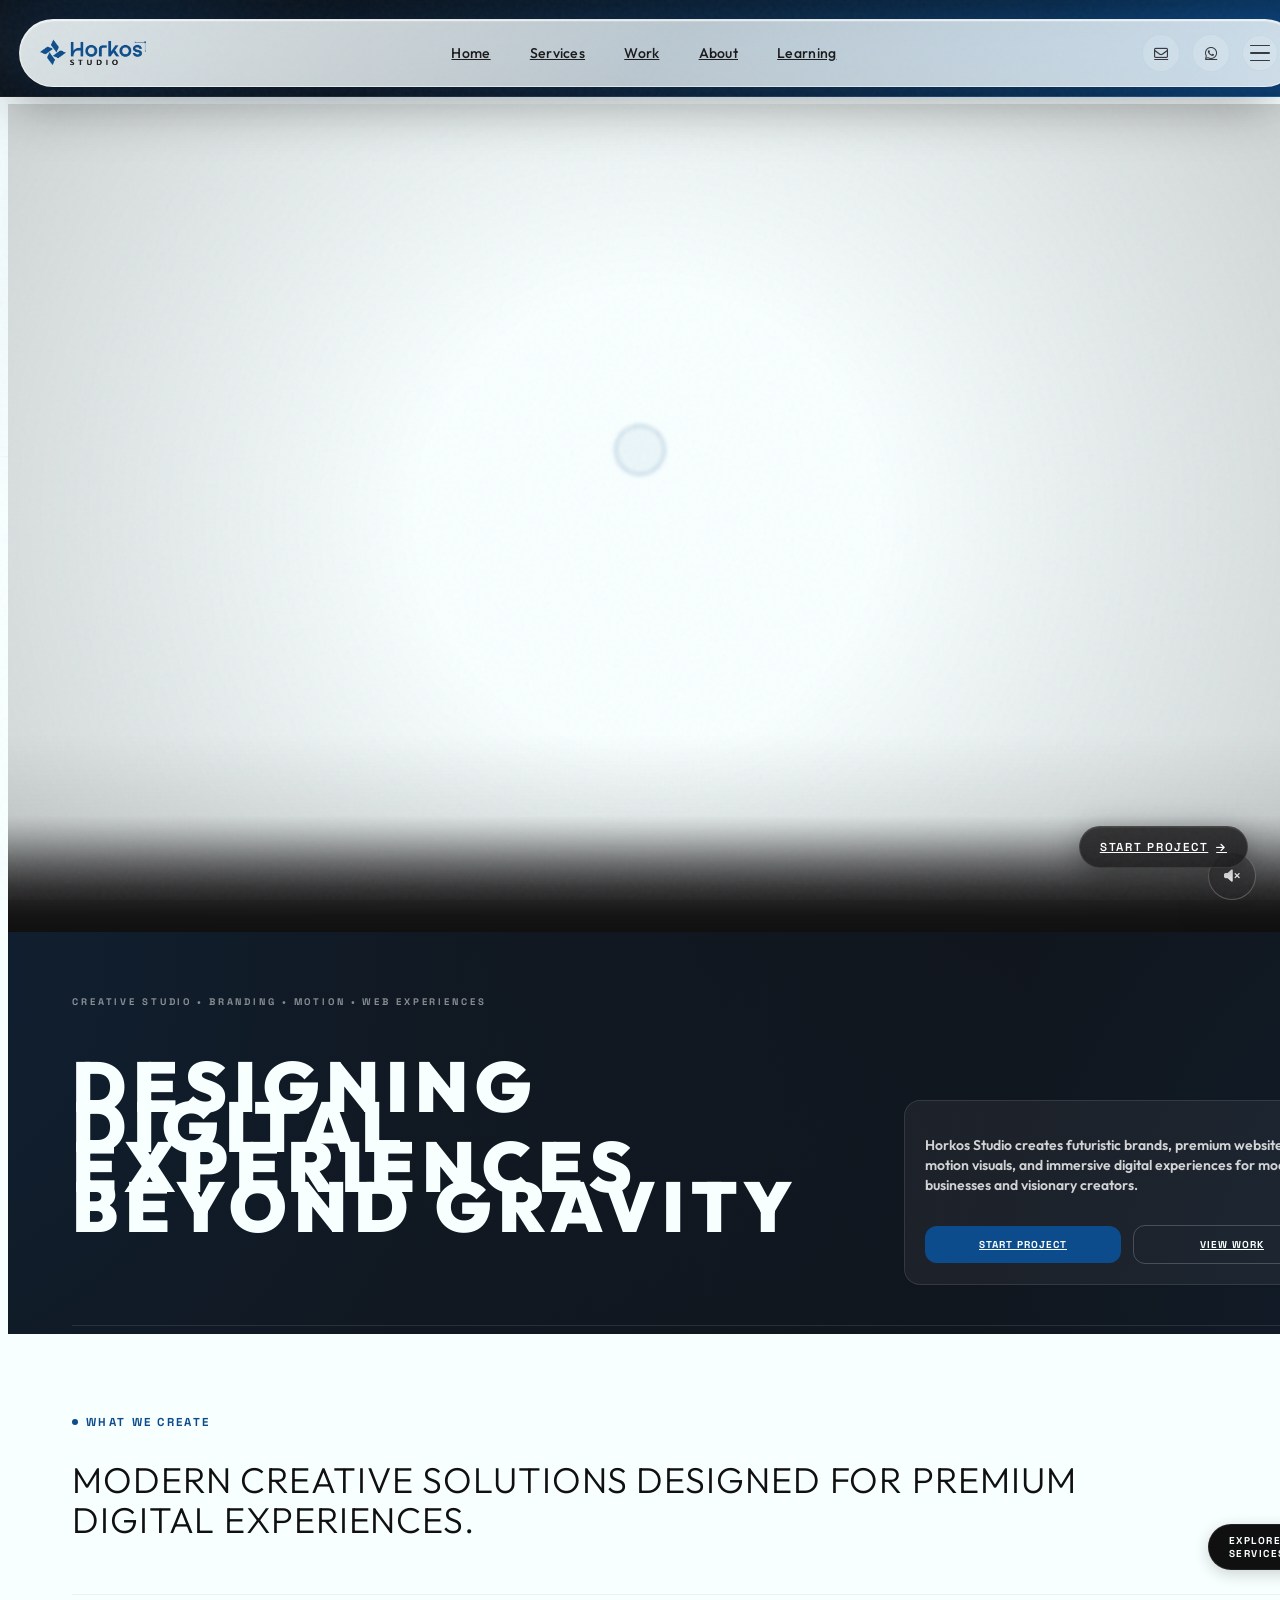
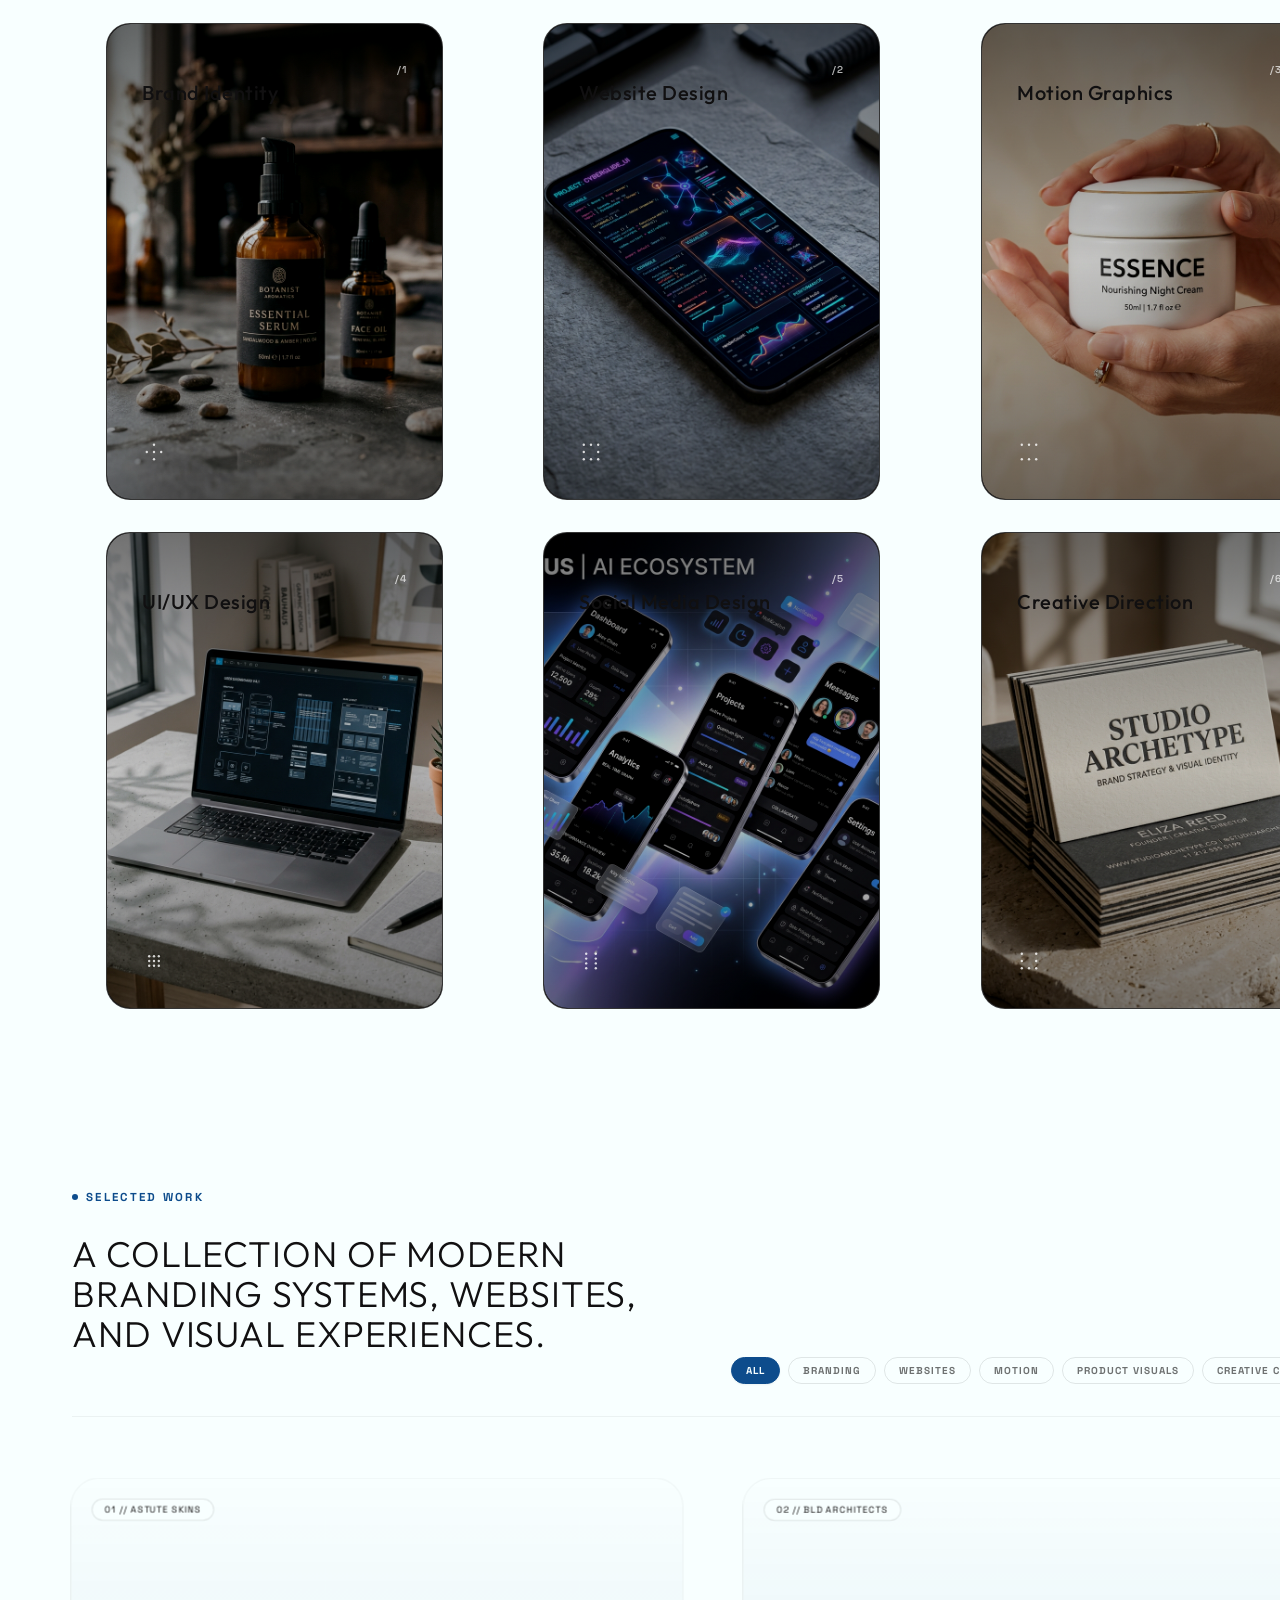
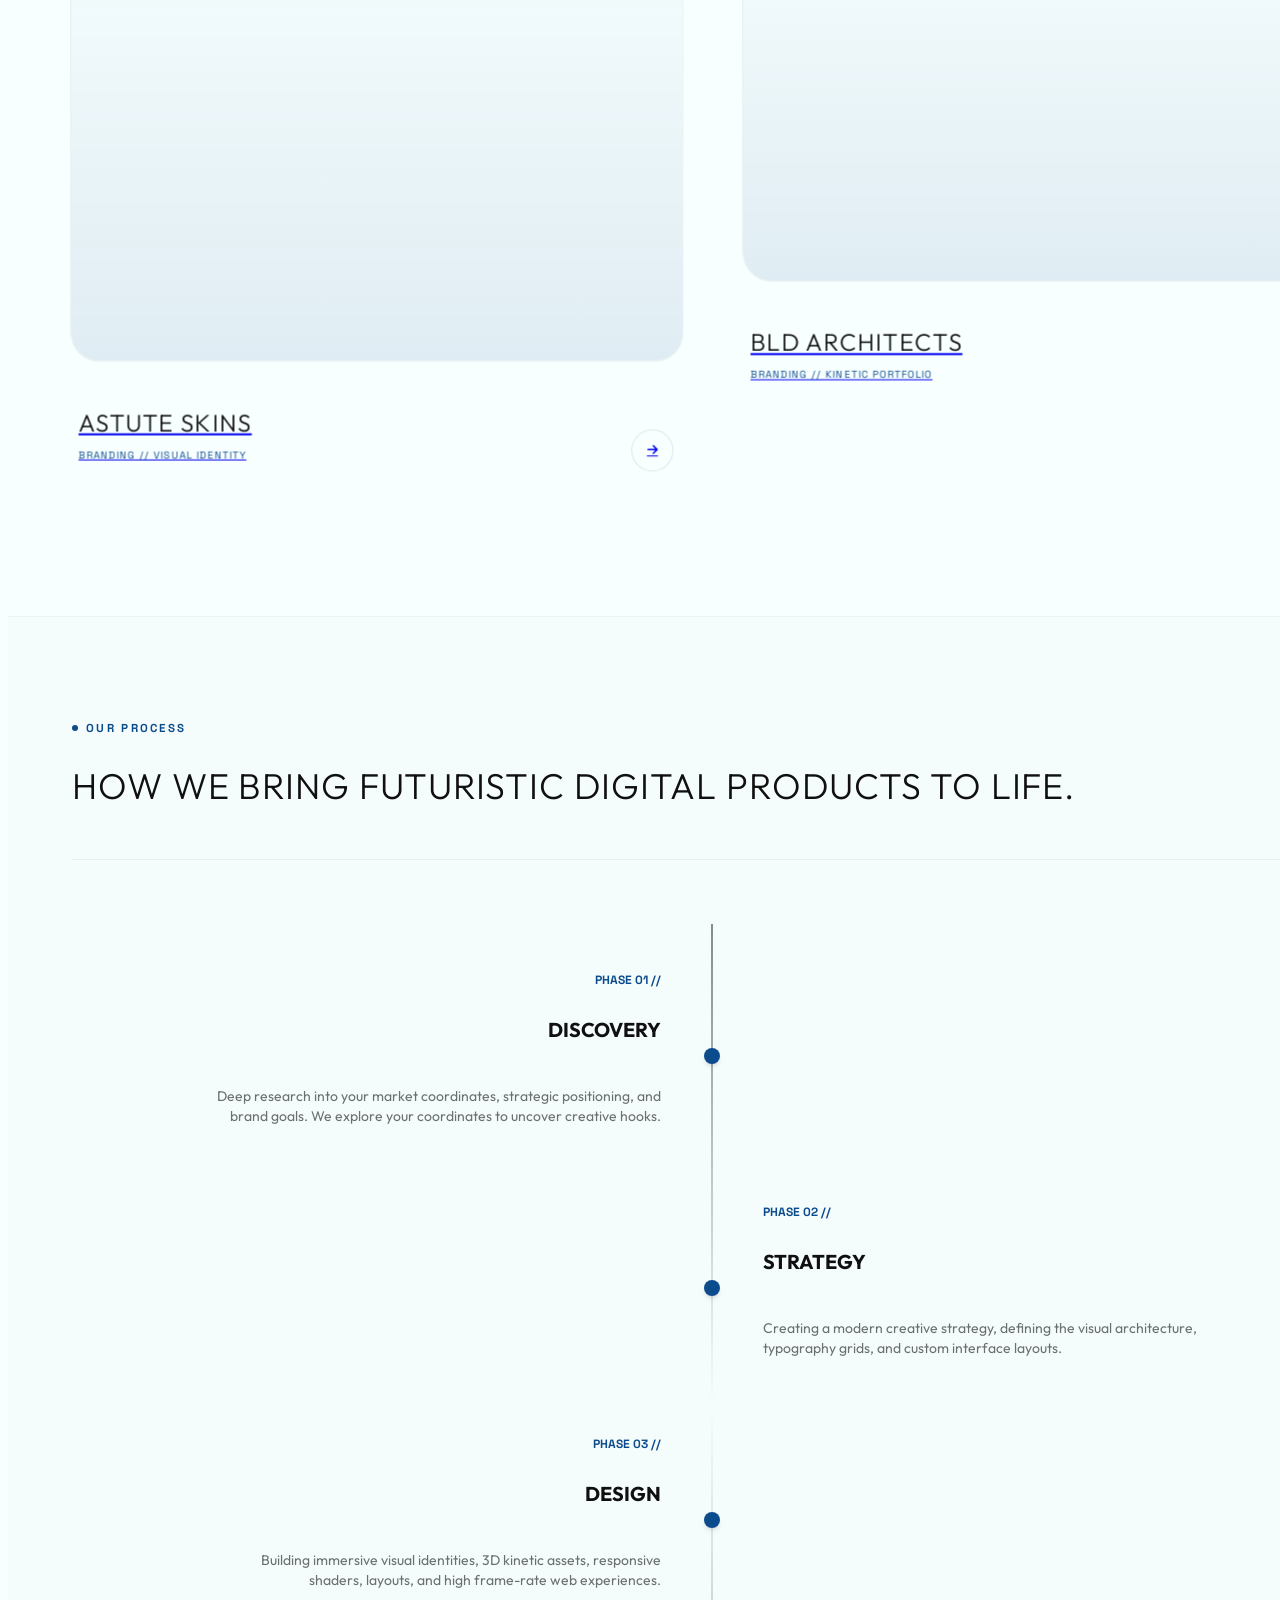
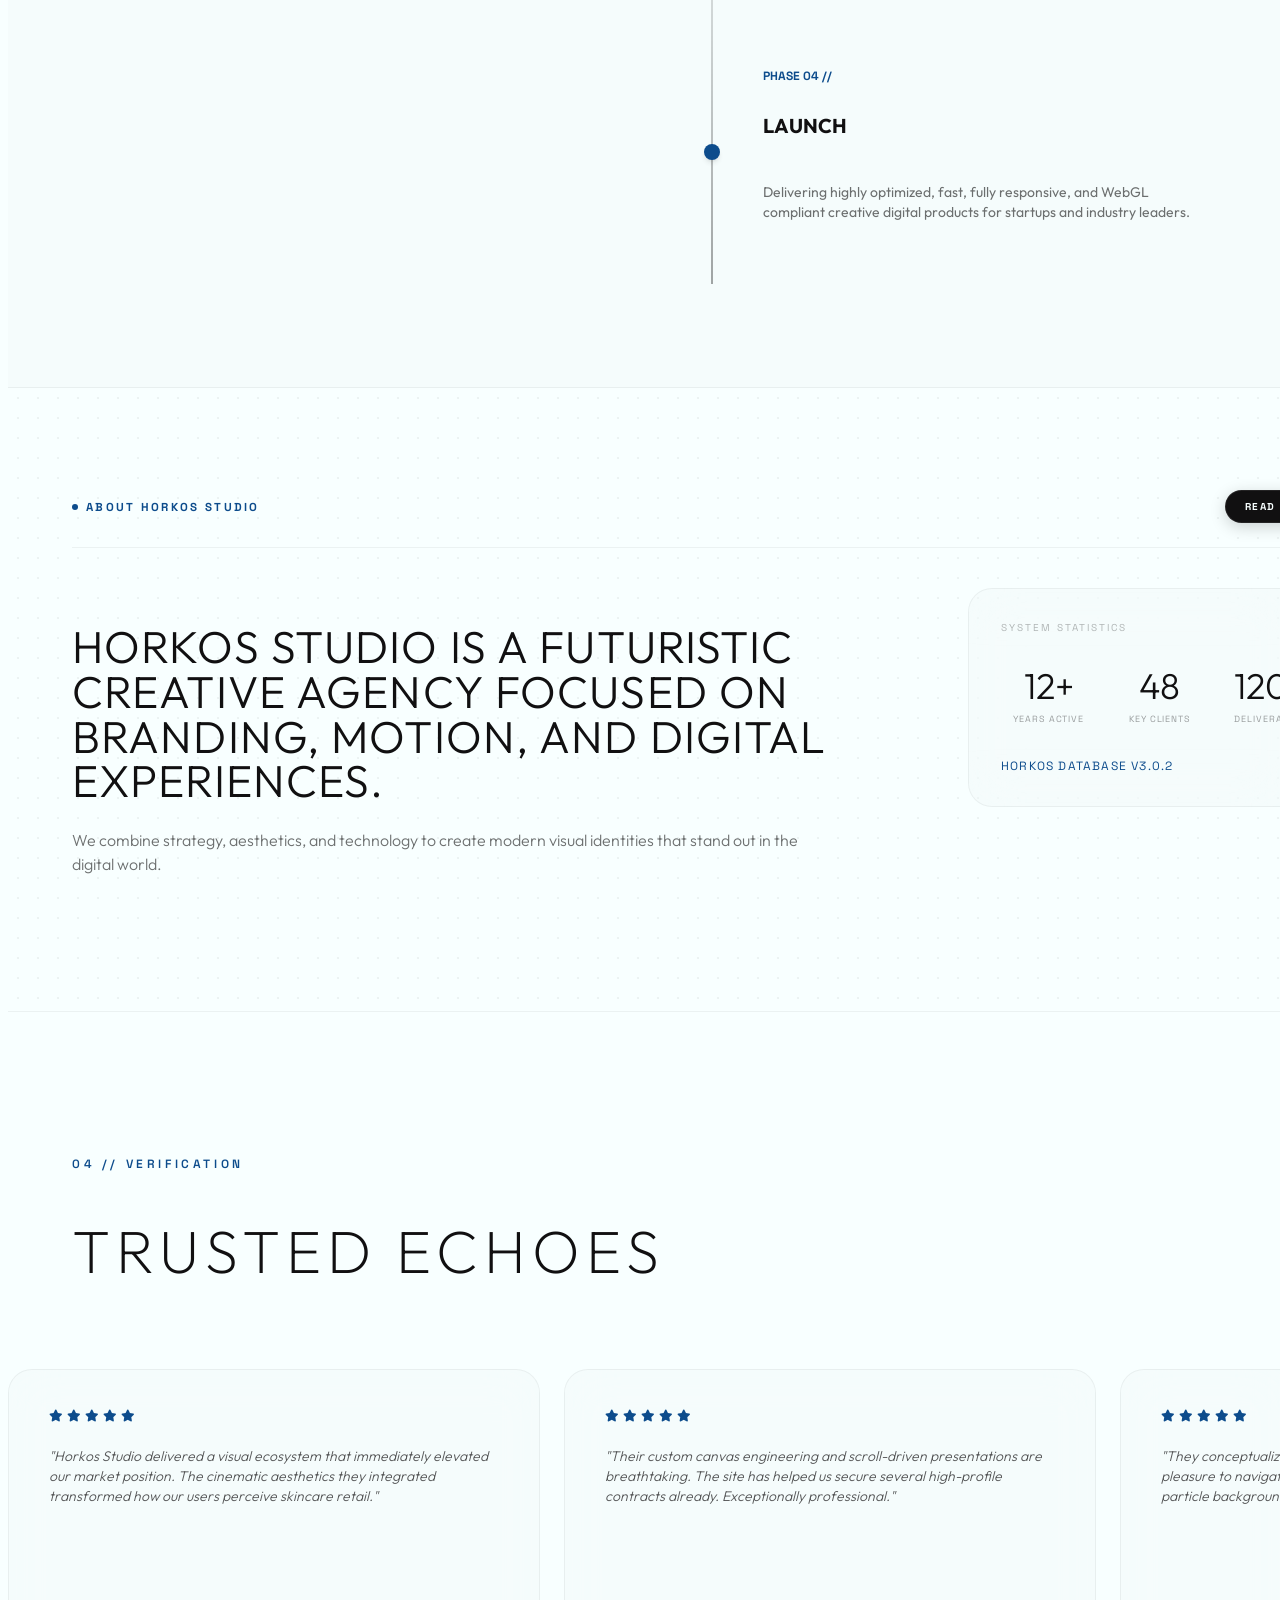
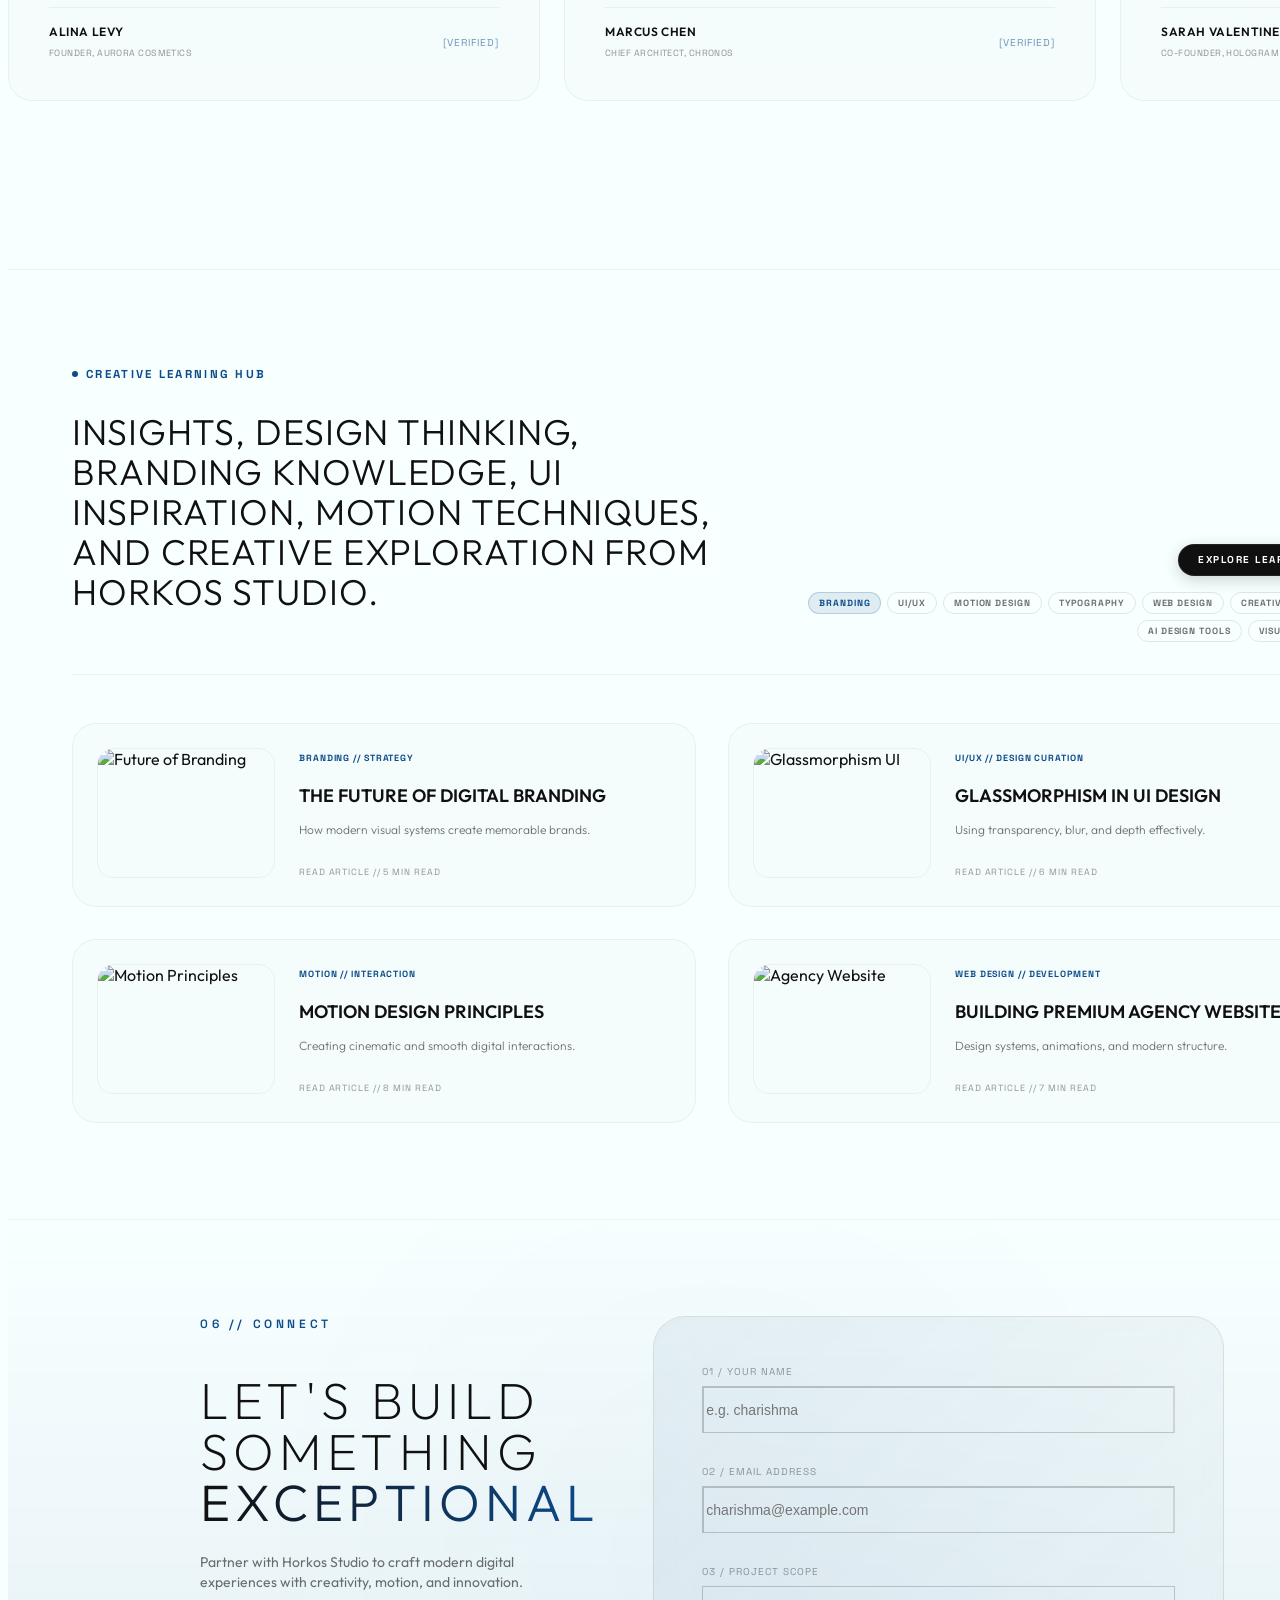
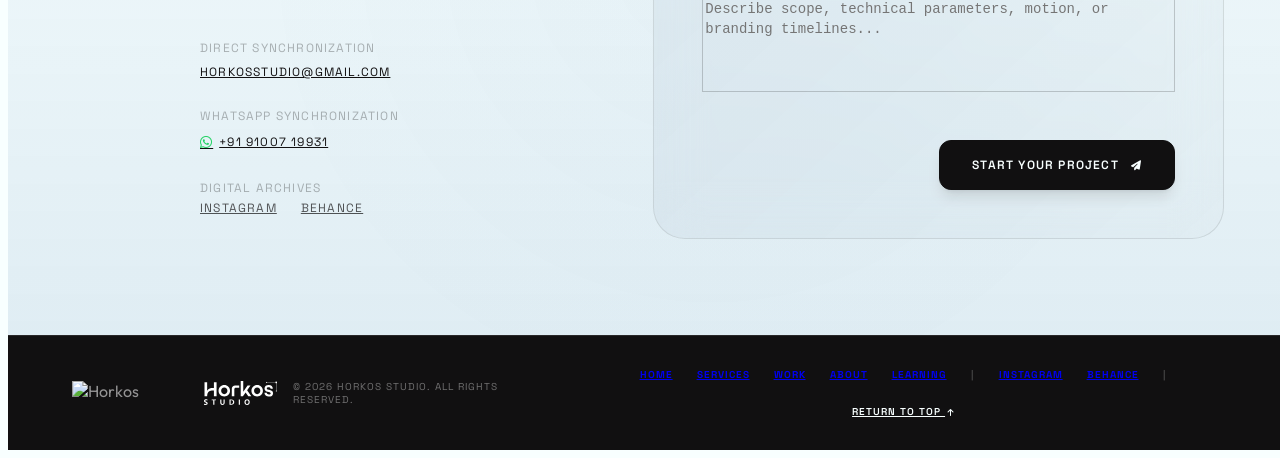
==== commit e3d50c71: "Add files via upload" ====
--- a/index.html
+++ b/index.html
@@ -1,7 +1,12 @@
 <!DOCTYPE html>
 <html lang="en" class="scroll-smooth">
-<head> <meta charset="UTF-8"> <meta name="viewport" content="width=device-width, initial-scale=1.0"> <meta name="description" content="Horkos Studio — Premium branding, web design, motion graphics & UI/UX agency crafting futuristic digital experiences for modern businesses and visionary creators."> <meta name="keywords" content="Horkos Studio, branding agency, web design, UI/UX, motion design, creative studio, digital experiences, brand identity"> <meta property="og:title" content="Horkos Studio — Premium Branding, Web Design & Motion Agency"> <meta property="og:description" content="Crafting futuristic brands, premium websites, motion visuals, and immersive digital experiences."> <meta property="og:type" content="website"> <title>Horkos Studio — Premium Branding, Web Design & Motion Agency</title> <!-- Premium Google Fonts (Outfit & Space Grotesk) --> <link rel="preconnect" href="https://fonts.googleapis.com"> <link rel="preconnect" href="https://fonts.gstatic.com" crossorigin> <link href="https://fonts.googleapis.com/css2?family=Outfit:wght@100;200;300;400;500;600;700&family=Space+Grotesk:wght@300;400;500;600;700&family=Playfair+Display:ital,wght@0,400;0,600;1,400&display=swap" rel="stylesheet"> <!-- FontAwesome Icons for UI --> <link rel="stylesheet" href="https://cdnjs.cloudflare.com/ajax/libs/font-awesome/6.4.0/css/all.min.css"> <link rel="stylesheet" href="tailwind-local.css?v=1.0.0"> <!-- Tailwind CSS via CDN --> <script src="https://cdn.tailwindcss.com"></script> <script> tailwind.config = { theme: { extend: { colors: { brandBlue: '#0D4C8C', brandBlack: '#111011', brandWhite: '#F8FFFF', }, fontFamily: { outfit: ['Outfit', 'sans-serif'], space: ['Space Grotesk', 'sans-serif'], serif: ['Playfair Display', 'serif'], } } } } </script> <!-- Custom Premium Stylesheet --> <link rel="icon" type="image/svg+xml" href="images/fav-icon.svg"> <link rel="stylesheet" href="style.css?v=1.0.0-exact">
+<head> <meta charset="UTF-8"> <meta name="viewport" content="width=device-width, initial-scale=1.0"> <meta name="description" content="Horkos Studio — Premium branding, web design, motion graphics & UI/UX agency crafting futuristic digital experiences for modern businesses and visionary creators."> <meta name="keywords" content="Horkos Studio, branding agency, web design, UI/UX, motion design, creative studio, digital experiences, brand identity"> <meta property="og:title" content="Horkos Studio — Premium Branding, Web Design & Motion Agency"> <meta property="og:description" content="Crafting futuristic brands, premium websites, motion visuals, and immersive digital experiences."> <meta property="og:type" content="website"> <title>Horkos Studio — Premium Branding, Web Design & Motion Agency</title> <!-- Premium Google Fonts (Outfit & Space Grotesk) --> <link rel="preconnect" href="https://fonts.googleapis.com"> <link rel="preconnect" href="https://fonts.gstatic.com" crossorigin> <link href="https://fonts.googleapis.com/css2?family=Outfit:wght@100;200;300;400;500;600;700&family=Space+Grotesk:wght@300;400;500;600;700&family=Playfair+Display:ital,wght@0,400;0,600;1,400&display=swap" rel="stylesheet"> <!-- FontAwesome Icons for UI --> <link rel="stylesheet" href="https://cdnjs.cloudflare.com/ajax/libs/font-awesome/6.4.0/css/all.min.css"> <link rel="stylesheet" href="tailwind-local.css?v=1.0.0"> <!-- Tailwind CSS via CDN --> <script src="https://cdn.tailwindcss.com"></script> <script> tailwind.config = { theme: { extend: { colors: { brandBlue: '#0D4C8C', brandBlack: '#111011', brandWhite: '#F8FFFF', }, fontFamily: { outfit: ['Outfit', 'sans-serif'], space: ['Space Grotesk', 'sans-serif'], serif: ['Playfair Display', 'serif'], } } } } </script> <!-- Custom Premium Stylesheet --> <link rel="icon" type="image/svg+xml" href="images/fav-icon.svg"> <link rel="stylesheet" href="style.css?v=1.0.0-exact">
 </head>
-<body class="bg-brandWhite text-brandBlack font-outfit overflow-x-hidden relative selection:bg-brandBlue selection:text-brandWhite"> <!-- CINEMATIC PRELOADER (ULTRA-MINIMALIST PREMIUM STACK WITH CUSTOM PNG GRADIENT) --> <div id="preloader" style="display: flex;" class="fixed inset-0 z-[9999] bg-[#D1E0EE] flex flex-col items-center justify-center p-6 select-none transition-all duration-1000 ease-in-out"> <script> (function() { var isReload = false; try { var navEntry = performance.getEntriesByType && performance.getEntriesByType('navigation')[0]; if (navEntry) { isReload = navEntry.type === 'reload'; } else if (performance.navigation) { isReload = performance.navigation.type === 1; } } catch(e) { isReload = false; } var hasLoadedThisSession = sessionStorage.getItem('horkos_loaded') === 'true'; if (hasLoadedThisSession && !isReload) { document.getElementById('preloader').style.display = 'none'; } })(); </script> <!-- Hardware-Accelerated Slowly Moving Background Gradient --> <div class="absolute inset-0 bg-cover bg-center preloader-bg-animation pointer-events-none z-0"></div> <!-- Animated Edge Blue Gradient Glow Blobs (Opening Section Only) --> <div class="absolute top-0 left-0 w-[50vw] h-[50vh] rounded-full preloader-edge-glow opacity-40 pointer-events-none z-0 animate-edge-glow-1"></div> <div class="absolute bottom-0 right-0 w-[50vw] h-[50vh] rounded-full preloader-edge-glow opacity-40 pointer-events-none z-0 animate-edge-glow-2"></div> <div class="absolute top-0 right-0 w-[40vw] h-[40vh] rounded-full preloader-edge-glow opacity-30 pointer-events-none z-0 animate-edge-glow-3"></div> <div class="absolute bottom-0 left-0 w-[40vw] h-[40vh] rounded-full preloader-edge-glow opacity-30 pointer-events-none z-0 animate-edge-glow-4"></div> <!-- Ambient Blue Glow behind Logo --> <div class="absolute w-[40vw] h-[40vw] rounded-full bg-radial-glow opacity-30 pointer-events-none z-0 animate-pulse-slow"></div> <!-- Minimalist Branding & Loading Stack --> <div class="relative z-10 flex flex-col items-center text-center gap-4 preloader-content"> <!-- Horkos Brand Logo PNG (Enlarged) --> <div class="w-64 md:w-80 h-24 relative flex items-center justify-center mb-4 animate-pulse-slow"> <img src="images/logo.png" alt="Horkos Logo" class="h-auto w-full object-contain"> </div> <!-- Loading Bar Track (Enlarged width & height, soft blue-tinted) --> <div class="w-64 md:w-80 h-[3px] bg-brandBlue/15 rounded-full overflow-hidden mt-6 relative border border-brandBlue/5"> <div class="h-full bg-brandBlue w-0 transition-all duration-100 ease-out" id="preloader-progress-bar"></div> </div> <!-- Tiny Percentage Counter (Legible dark grey) --> <span id="preloader-percentage" class="font-space text-[10px] text-brandBlack/60 tracking-[0.25em] uppercase mt-2 font-medium">00%</span> </div> </div> <!-- CUSTOM LERP CURSOR --> <div id="custom-cursor" class="pointer-events-none fixed z-[999] mix-blend-difference hidden md:block"> <div class="w-3 h-3 bg-brandWhite rounded-full -translate-x-1/2 -translate-y-1/2"></div> </div> <div id="custom-cursor-glow" class="pointer-events-none fixed z-[998] hidden md:block"> <div class="w-12 h-12 border border-brandBlue/55 rounded-full -translate-x-1/2 -translate-y-1/2 transition-all duration-300 ease-out bg-brandBlue/5 blur-[2px]"></div> </div> <!-- INTERACTIVE CANVAS BACKGROUND --> <canvas id="background-canvas" class="fixed top-0 left-0 w-full h-full pointer-events-none z-0 opacity-20"></canvas> <!-- BACKGROUND RADIAL ORBS --> <div class="fixed top-[-20%] left-[-10%] w-[60vw] h-[60vw] rounded-full bg-radial-glow opacity-10 pointer-events-none z-0 animate-pulse-slow"></div> <div class="fixed bottom-[-20%] right-[-10%] w-[50vw] h-[50vw] rounded-full bg-radial-glow opacity-5 pointer-events-none z-0 animate-pulse-slow" style="animation-delay: -5s;"></div> <!-- FLOATING START PROJECT — RIGHT BOTTOM LIQUID GLASS --> <div class="fixed bottom-6 right-6 md:bottom-8 md:right-8 z-[100] pointer-events-none"> <a href="#contact" class="pointer-events-auto liquid-glass-btn group flex h-12 items-center gap-3 rounded-full px-6 backdrop-blur-xl transition-all duration-350 hover:scale-[1.05]"> Start Project <i class="fa-solid fa-arrow-right text-xs group-hover:translate-x-1 transition-transform duration-300"></i> </a> </div> <!-- FIXED HEADER BACKING WITH MOVING LUXURY GRADIENT --> <div id="header-backing" class="fixed top-0 left-0 w-full h-[80px] md:h-[96px] bg-gradient-to-r from-[#050507] via-[#121216] to-[#050507] z-45 overflow-hidden border-b border-white/[0.05] shadow-2xl pointer-events-none transition-opacity duration-700 ease-in-out"> <!-- Inner Dark Vertical Gradient Overlay for Deep texture --> <div class="absolute inset-0 bg-gradient-to-b from-black/40 via-transparent to-black/60 opacity-85 z-0"></div> <!-- Fluid Glowing Color Trails --> <div class="absolute top-[-50%] left-[-15%] w-[45vw] h-[180%] rounded-full bg-[radial-gradient(circle,rgba(13,76,140,0.32)_0%,transparent_75%)] blur-[40px] animate-header-glow-1 z-1"></div> <div class="absolute bottom-[-50%] right-[-15%] w-[35vw] h-[180%] rounded-full bg-[radial-gradient(circle,rgba(13,76,140,0.22)_0%,transparent_75%)] blur-[30px] animate-header-glow-2 z-1"></div> </div> <!-- FIXED UNIFIED HEADER (MORPH GLASS TAB) --> <header id="main-header" class="fixed top-0 left-0 w-full z-50 p-4 md:p-[1.5vw] pointer-events-none flex justify-center"> <div class="morph-glass-tab pointer-events-auto flex items-center justify-between w-full max-w-7xl px-5 py-3 md:py-3.5 rounded-full"> <!-- Left Edge: Horkos Brand Logo --> <a href="index.html" class="flex items-center hover-magnetic select-none transition-transform duration-300 active:scale-95"> <img src="images/logo.png" alt="Horkos Logo" class="h-6 md:h-7 w-auto object-contain"> </a> <!-- Middle: Elegant Navigation Links (Desktop Only) --> <nav class="hidden md:flex items-center gap-1"> <a href="index.html" class="nav-link active-page">Home</a> <a href="services.html" class="nav-link">Services</a> <a href="work.html" class="nav-link">Work</a> <a href="about.html" class="nav-link">About</a> <a href="learning.html" class="nav-link">Learning</a> </nav> <!-- Right Edge: Combined Line Icons & Menu Button --> <div class="flex items-center gap-3"> <!-- Mail Line Icon (Contact coordinates) --> <a href="mailto:horkosstudio@gmail.com" aria-label="Mail us" class="icon-action-btn hover-magnetic"> <i class="fa-regular fa-envelope text-sm"></i> </a> <!-- WhatsApp Line Icon (Direct synchronization) --> <a href="https://wa.me/919100719931?text=Hello%20Horkos%20Studio%2C%20I'm%20interested%20in%20discussing%20a%20new%20creative%20project%20with%20you!" target="_blank" aria-label="WhatsApp us" class="icon-action-btn hover-magnetic"> <i class="fa-brands fa-whatsapp text-sm"></i> </a> <!-- Hamburger Menu Button (Premium Custom Lines) --> <button id="mobile-menu-btn" aria-label="Toggle menu" class="icon-action-btn hover-magnetic relative focus:outline-none flex flex-col items-center justify-center gap-1.5 p-2"> <span class="w-5 h-[1.5px] bg-brandBlack rounded-full transition-all duration-300 menu-line-1"></span> <span class="w-5 h-[1.5px] bg-brandBlack rounded-full transition-all duration-300 menu-line-2"></span> <span class="w-5 h-[1.5px] bg-brandBlack rounded-full transition-all duration-300 menu-line-3"></span> </button> </div> </div> </header> <!-- FULLSCREEN OVERLAY DRAWER MENU --> <div id="mobile-menu" class="fixed inset-0 bg-[#F8FFFF] z-40 translate-y-[-100%] transition-transform duration-[800ms] ease-in-out flex flex-col justify-between p-8 md:p-[5vw] pt-32 font-outfit"> <div class="flex flex-col gap-6 text-4xl md:text-7xl uppercase font-extralight tracking-widest max-w-4xl text-brandBlack"> <a href="index.html" class="mobile-nav-link text-brandBlack/45 hover:text-brandBlack transition-colors">/ Home</a> <a href="services.html" class="mobile-nav-link text-brandBlack/45 hover:text-brandBlack transition-colors">/ Services</a> <a href="work.html" class="mobile-nav-link text-brandBlack/45 hover:text-brandBlack transition-colors">/ Work</a> <a href="about.html" class="mobile-nav-link text-brandBlack/45 hover:text-brandBlack transition-colors">/ About</a> <a href="learning.html" class="mobile-nav-link text-brandBlack/45 hover:text-brandBlack transition-colors">/ Learning</a> </div> <div class="border-t border-brandBlack/10 pt-8 flex flex-col md:flex-row justify-between items-start md:items-end gap-6 font-space text-brandBlack animate-fade-in"> <div class="flex flex-col"> <span class="text-xs text-brandBlack/30 uppercase tracking-widest mb-1">Direct Synchronization</span> <a href="mailto:horkosstudio@gmail.com" class="text-sm text-brandBlack hover:text-brandBlue transition-all">horkosstudio@gmail.com</a> </div> <div class="flex justify-between items-center text-xs tracking-widest text-brandBlack/40 uppercase gap-8"> <span>© 2026 Horkos Studio</span> <div class="flex gap-4"> <a href="#" class="hover:text-brandBlack">Instagram</a> <a href="#" class="hover:text-brandBlack">Behance</a> </div> </div> </div> </div> <!-- MAIN SCROLL WRAPPER --> <main class="relative z-10 w-full"> <!-- 1. HERO SHOWCASE SLIDER SECTION (Full-bleed backdrop behind the Top Navigation Bar) --> <!-- 1. HERO SHOWCASE SLIDER SECTION (Starts exactly below the Top Header Bar) --> <section id="hero" class="relative mt-[80px] md:mt-[96px] h-[85vh] md:h-[92vh] w-full overflow-hidden bg-brandWhite"> <h1 class="sr-only">Horkos Studio - Design & Technology</h1> <!-- Video Background Layer --> <video id="hero-bg-video" autoplay loop muted playsinline class="absolute inset-0 w-full h-full object-cover z-0"> <source src="video/website-main-video.mp4" type="video/mp4"> </video> <!-- Cinematic Vignette Overlay --> <div class="absolute inset-0 bg-[radial-gradient(circle_at_center,transparent_30%,rgba(17,16,17,0.18)_100%)] pointer-events-none z-1"></div> <!-- Bottom Seamless Gradient to Next Section (Professional Easing Gradient) --> <div class="absolute bottom-0 left-0 w-full h-[22vh] editorial-video-gradient pointer-events-none z-10"></div> <!-- Floating Glassmorphic Volume Toggle Button (Mute & On Only) --> <button id="hero-volume-btn" aria-label="Toggle Volume" class="absolute bottom-8 right-8 z-30 w-12 h-12 rounded-full border border-white/20 bg-black/30 backdrop-blur-md flex items-center justify-center text-white transition-all duration-350 hover:scale-108 hover:bg-black/55 hover:border-white/35 active:scale-95 focus:outline-none shadow-2xl"> <i class="fa-solid fa-volume-xmark text-sm" id="volume-icon"></i> </button> </section> <!-- Editorial Typography Block (Placed After Video with Premium Soft Contrast) --> <div class="relative w-full z-20 px-6 md:px-[5vw] pt-16 pb-2 text-brandWhite animated-hero-bg-gradient"> <div class="max-w-7xl mx-auto flex flex-col lg:flex-row lg:items-end lg:justify-between gap-8 pb-10 border-b border-white/10"> <div class="max-w-4xl"> <span class="font-space text-[10px] md:text-[0.75vw] text-white/50 uppercase tracking-[0.3em] mb-4 block font-bold">Creative Studio • Branding • Motion • Web Experiences</span> <h2 class="font-outfit text-4xl md:text-[5.5vw] font-black uppercase tracking-widest leading-[0.95] text-brandWhite"> DESIGNING DIGITAL<br>EXPERIENCES<br>BEYOND GRAVITY </h2> </div> <div class="max-w-md w-full"> <div class="bg-white/5 backdrop-blur-[6px] p-5 rounded-2xl border border-white/10 shadow-sm flex flex-col gap-4"> <p class="font-outfit text-xs md:text-sm text-white/80 leading-relaxed font-semibold"> Horkos Studio creates futuristic brands, premium websites, motion visuals, and immersive digital experiences for modern businesses and visionary creators. </p> <div class="flex items-center gap-3"> <a href="#contact" class="flex-1 py-3 px-4 rounded-xl font-space text-[10px] uppercase font-bold tracking-widest text-center bg-brandBlue text-brandWhite hover:bg-brandWhite hover:text-brandBlack transition-all">Start Project</a> <a href="work.html" class="flex-1 py-3 px-4 rounded-xl font-space text-[10px] uppercase font-bold tracking-widest text-center border border-white/20 text-brandWhite hover:bg-brandWhite hover:text-brandBlack transition-all">View Work</a> </div> </div> </div> </div> </div> <!-- 2. SERVICES SECTION (HORIZONTAL DRAG CAROUSEL) --> <section id="services" class="mt-20 md:mt-[8vw] flex flex-col w-full relative px-6 md:px-[5vw]"> <div class="mb-8 border-b border-brandBlack/5 pb-6 flex flex-col md:flex-row md:items-end justify-between gap-6"> <div> <span class="font-space text-xs md:text-[0.9vw] text-brandBlue uppercase tracking-[0.2em] font-bold flex items-center gap-2 mb-2"> <span class="w-1.5 h-1.5 rounded-full bg-brandBlue"></span> What We Create </span> <h2 class="font-outfit text-2xl md:text-4xl text-brandBlack uppercase font-light tracking-wide"> Modern creative solutions designed for premium digital experiences. </h2> </div> <a href="services.html" class="action-pill-visible self-start md:self-auto"> Explore Services <i class="fa-solid fa-arrow-right text-[9px]"></i> </a> </div> <div class="grid grid-cols-1 sm:grid-cols-2 lg:grid-cols-3 gap-8 pb-8 justify-items-center w-full max-w-7xl mx-auto" id="services-scroller"> <!-- Card 1: Brand Identity --> <div class="service-slide-card group relative" data-tilt> <div class="service-card-bg absolute inset-0 bg-cover bg-center transition-all duration-700 ease-out z-0" style="background-image: url('images/services/brand_identity.png');"></div> <div class="absolute inset-0 bg-gradient-to-b from-black/45 via-transparent to-black/35 group-hover:from-black/60 group-hover:to-black/80 transition-all duration-500 z-1"></div> <div class="service-card-default-content absolute inset-0 p-8 flex flex-col justify-between z-10 transition-all duration-500"> <div class="flex justify-between items-start w-full"> <h3 class="font-outfit text-xl font-medium text-white tracking-wide">Brand Identity</h3> <span class="font-space text-[10px] text-white/70 uppercase tracking-widest font-semibold mt-1">/1</span> </div> <div class="service-card-bottom-icon w-6 h-6 flex items-center justify-center transition-all duration-500"> <svg class="w-full h-full text-white/80" viewBox="0 0 100 100" fill="none" xmlns="http://www.w3.org/2000/svg"> <rect x="45" y="15" width="10" height="10" rx="5" fill="currentColor"></rect> <rect x="15" y="45" width="10" height="10" rx="5" fill="currentColor"></rect> <rect x="45" y="45" width="10" height="10" rx="5" fill="currentColor"></rect> <rect x="75" y="45" width="10" height="10" rx="5" fill="currentColor"></rect> <rect x="45" y="75" width="10" height="10" rx="5" fill="currentColor"></rect> </svg> </div> </div> <div class="service-card-hover-content absolute inset-0 p-8 flex flex-col justify-between z-20 opacity-0 translate-y-4 transition-all duration-500 pointer-events-none"> <div> <h3 class="font-outfit text-xl font-medium text-white tracking-wide mb-2">Brand Identity</h3> <p class="font-outfit text-xs text-white/75 font-light leading-relaxed"> Logos, typography systems, color direction, and brand strategy. </p> </div> <div class="flex flex-wrap gap-2 mt-4"> <span class="sub-service-tag">Logo Design</span> <span class="sub-service-tag">Visual Guidelines</span> <span class="sub-service-tag">Typography System</span> <span class="sub-service-tag">Packaging Design</span> <span class="sub-service-tag">Brand Strategy</span> </div> </div> </div> <!-- Card 2: Website Design --> <div class="service-slide-card group relative" data-tilt> <div class="service-card-bg absolute inset-0 bg-cover bg-center transition-all duration-700 ease-out z-0" style="background-image: url('images/services/web_dev.png');"></div> <div class="absolute inset-0 bg-gradient-to-b from-black/45 via-transparent to-black/35 group-hover:from-black/60 group-hover:to-black/80 transition-all duration-500 z-1"></div> <div class="service-card-default-content absolute inset-0 p-8 flex flex-col justify-between z-10 transition-all duration-500"> <div class="flex justify-between items-start w-full"> <h3 class="font-outfit text-xl font-medium text-white tracking-wide">Website Design</h3> <span class="font-space text-[10px] text-white/70 uppercase tracking-widest font-semibold mt-1">/2</span> </div> <div class="service-card-bottom-icon w-6 h-6 flex items-center justify-center transition-all duration-500"> <svg class="w-full h-full text-white/80" viewBox="0 0 100 100" fill="none" xmlns="http://www.w3.org/2000/svg"> <rect x="15" y="15" width="10" height="10" rx="5" fill="currentColor"></rect> <rect x="45" y="15" width="10" height="10" rx="5" fill="currentColor"></rect> <rect x="75" y="15" width="10" height="10" rx="5" fill="currentColor"></rect> <rect x="15" y="45" width="10" height="10" rx="5" fill="currentColor"></rect> <rect x="75" y="45" width="10" height="10" rx="5" fill="currentColor"></rect> <rect x="15" y="75" width="10" height="10" rx="5" fill="currentColor"></rect> <rect x="45" y="75" width="10" height="10" rx="5" fill="currentColor"></rect> <rect x="75" y="75" width="10" height="10" rx="5" fill="currentColor"></rect> </svg> </div> </div> <div class="service-card-hover-content absolute inset-0 p-8 flex flex-col justify-between z-20 opacity-0 translate-y-4 transition-all duration-500 pointer-events-none"> <div> <h3 class="font-outfit text-xl font-medium text-white tracking-wide mb-2">Website Design</h3> <p class="font-outfit text-xs text-white/75 font-light leading-relaxed"> Modern responsive websites with immersive interactions. </p> </div> <div class="flex flex-wrap gap-2 mt-4"> <span class="sub-service-tag">Next.js / React</span> <span class="sub-service-tag">Headless Architecture</span> <span class="sub-service-tag">UI Engineering</span> <span class="sub-service-tag">Responsive Layouts</span> <span class="sub-service-tag">Interactive States</span> </div> </div> </div> <!-- Card 3: Motion Graphics --> <div class="service-slide-card group relative" data-tilt> <div class="service-card-bg absolute inset-0 bg-cover bg-center transition-all duration-700 ease-out z-0" style="background-image: url('images/services/visual_content.png');"></div> <div class="absolute inset-0 bg-gradient-to-b from-black/45 via-transparent to-black/35 group-hover:from-black/60 group-hover:to-black/80 transition-all duration-500 z-1"></div> <div class="service-card-default-content absolute inset-0 p-8 flex flex-col justify-between z-10 transition-all duration-500"> <div class="flex justify-between items-start w-full"> <h3 class="font-outfit text-xl font-medium text-white tracking-wide">Motion Graphics</h3> <span class="font-space text-[10px] text-white/70 uppercase tracking-widest font-semibold mt-1">/3</span> </div> <div class="service-card-bottom-icon w-6 h-6 flex items-center justify-center transition-all duration-500"> <svg class="w-full h-full text-white/80" viewBox="0 0 100 100" fill="none" xmlns="http://www.w3.org/2000/svg"> <rect x="15" y="15" width="10" height="10" rx="5" fill="currentColor"></rect> <rect x="45" y="15" width="10" height="10" rx="5" fill="currentColor"></rect> <rect x="75" y="15" width="10" height="10" rx="5" fill="currentColor"></rect> <rect x="15" y="75" width="10" height="10" rx="5" fill="currentColor"></rect> <rect x="45" y="75" width="10" height="10" rx="5" fill="currentColor"></rect> <rect x="75" y="75" width="10" height="10" rx="5" fill="currentColor"></rect> </svg> </div> </div> <div class="service-card-hover-content absolute inset-0 p-8 flex flex-col justify-between z-20 opacity-0 translate-y-4 transition-all duration-500 pointer-events-none"> <div> <h3 class="font-outfit text-xl font-medium text-white tracking-wide mb-2">Motion Graphics</h3> <p class="font-outfit text-xs text-white/75 font-light leading-relaxed"> Cinematic animations, transitions, and visual storytelling. </p> </div> <div class="flex flex-wrap gap-2 mt-4"> <span class="sub-service-tag">Cinematic VFX</span> <span class="sub-service-tag">Motion Physics</span> <span class="sub-service-tag">Shaders & Canvas</span> <span class="sub-service-tag">Product Showcases</span> <span class="sub-service-tag">3D Kinematics</span> </div> </div> </div> <!-- Card 4: UI/UX Design --> <div class="service-slide-card group relative" data-tilt> <div class="service-card-bg absolute inset-0 bg-cover bg-center transition-all duration-700 ease-out z-0" style="background-image: url('images/services/ux_design.png');"></div> <div class="absolute inset-0 bg-gradient-to-b from-black/45 via-transparent to-black/35 group-hover:from-black/60 group-hover:to-black/80 transition-all duration-500 z-1"></div> <div class="service-card-default-content absolute inset-0 p-8 flex flex-col justify-between z-10 transition-all duration-500"> <div class="flex justify-between items-start w-full"> <h3 class="font-outfit text-xl font-medium text-white tracking-wide">UI/UX Design</h3> <span class="font-space text-[10px] text-white/70 uppercase tracking-widest font-semibold mt-1">/4</span> </div> <div class="service-card-bottom-icon w-6 h-6 flex items-center justify-center transition-all duration-500"> <svg class="w-full h-full text-white/80" viewBox="0 0 100 100" fill="none" xmlns="http://www.w3.org/2000/svg"> <rect x="25" y="25" width="10" height="10" rx="5" fill="currentColor"></rect> <rect x="45" y="25" width="10" height="10" rx="5" fill="currentColor"></rect> <rect x="65" y="25" width="10" height="10" rx="5" fill="currentColor"></rect> <rect x="25" y="45" width="10" height="10" rx="5" fill="currentColor"></rect> <rect x="45" y="45" width="10" height="10" rx="5" fill="currentColor"></rect> <rect x="65" y="45" width="10" height="10" rx="5" fill="currentColor"></rect> <rect x="25" y="65" width="10" height="10" rx="5" fill="currentColor"></rect> <rect x="45" y="65" width="10" height="10" rx="5" fill="currentColor"></rect> <rect x="65" y="65" width="10" height="10" rx="5" fill="currentColor"></rect> </svg> </div> </div> <div class="service-card-hover-content absolute inset-0 p-8 flex flex-col justify-between z-20 opacity-0 translate-y-4 transition-all duration-500 pointer-events-none"> <div> <h3 class="font-outfit text-xl font-medium text-white tracking-wide mb-2">UI/UX Design</h3> <p class="font-outfit text-xs text-white/75 font-light leading-relaxed"> Premium interfaces focused on clarity and experience. </p> </div> <div class="flex flex-wrap gap-2 mt-4"> <span class="sub-service-tag">User Journeys</span> <span class="sub-service-tag">Figma UI Kits</span> <span class="sub-service-tag">Design Systems</span> <span class="sub-service-tag">Interactive Prototypes</span> <span class="sub-service-tag">Accessibility</span> </div> </div> </div> <!-- Card 5: Social Media Design --> <div class="service-slide-card group relative" data-tilt> <div class="service-card-bg absolute inset-0 bg-cover bg-center transition-all duration-700 ease-out z-0" style="background-image: url('images/services/web_mobile.png');"></div> <div class="absolute inset-0 bg-gradient-to-b from-black/45 via-transparent to-black/35 group-hover:from-black/60 group-hover:to-black/80 transition-all duration-500 z-1"></div> <div class="service-card-default-content absolute inset-0 p-8 flex flex-col justify-between z-10 transition-all duration-500"> <div class="flex justify-between items-start w-full"> <h3 class="font-outfit text-xl font-medium text-white tracking-wide">Social Media Design</h3> <span class="font-space text-[10px] text-white/70 uppercase tracking-widest font-semibold mt-1">/5</span> </div> <div class="service-card-bottom-icon w-6 h-6 flex items-center justify-center transition-all duration-500"> <svg class="w-full h-full text-white/80" viewBox="0 0 100 100" fill="none" xmlns="http://www.w3.org/2000/svg"> <rect x="25" y="15" width="10" height="10" rx="5" fill="currentColor"></rect> <rect x="65" y="15" width="10" height="10" rx="5" fill="currentColor"></rect> <rect x="25" y="35" width="10" height="10" rx="5" fill="currentColor"></rect> <rect x="65" y="35" width="10" height="10" rx="5" fill="currentColor"></rect> <rect x="25" y="55" width="10" height="10" rx="5" fill="currentColor"></rect> <rect x="65" y="55" width="10" height="10" rx="5" fill="currentColor"></rect> <rect x="25" y="75" width="10" height="10" rx="5" fill="currentColor"></rect> <rect x="65" y="75" width="10" height="10" rx="5" fill="currentColor"></rect> </svg> </div> </div> <div class="service-card-hover-content absolute inset-0 p-8 flex flex-col justify-between z-20 opacity-0 translate-y-4 transition-all duration-500 pointer-events-none"> <div> <h3 class="font-outfit text-xl font-medium text-white tracking-wide mb-2">Social Media Design</h3> <p class="font-outfit text-xs text-white/75 font-light leading-relaxed"> Creative campaigns, visual systems, and digital content. </p> </div> <div class="flex flex-wrap gap-2 mt-4"> <span class="sub-service-tag">Visual Systems</span> <span class="sub-service-tag">Creative Campaigns</span> <span class="sub-service-tag">Content Strategy</span> <span class="sub-service-tag">Brand Asset Kits</span> </div> </div> </div> <!-- Card 6: Creative Direction --> <div class="service-slide-card group relative" data-tilt> <div class="service-card-bg absolute inset-0 bg-cover bg-center transition-all duration-700 ease-out z-0" style="background-image: url('images/services/brand_strategy.png');"></div> <div class="absolute inset-0 bg-gradient-to-b from-black/45 via-transparent to-black/35 group-hover:from-black/60 group-hover:to-black/80 transition-all duration-500 z-1"></div> <div class="service-card-default-content absolute inset-0 p-8 flex flex-col justify-between z-10 transition-all duration-500"> <div class="flex justify-between items-start w-full"> <h3 class="font-outfit text-xl font-medium text-white tracking-wide">Creative Direction</h3> <span class="font-space text-[10px] text-white/70 uppercase tracking-widest font-semibold mt-1">/6</span> </div> <div class="service-card-bottom-icon w-6 h-6 flex items-center justify-center transition-all duration-500"> <svg class="w-full h-full text-white/80" viewBox="0 0 100 100" fill="none" xmlns="http://www.w3.org/2000/svg"> <rect x="15" y="15" width="10" height="10" rx="5" fill="currentColor"></rect> <rect x="15" y="45" width="10" height="10" rx="5" fill="currentColor"></rect> <rect x="15" y="75" width="10" height="10" rx="5" fill="currentColor"></rect> <rect x="45" y="75" width="10" height="10" rx="5" fill="currentColor"></rect> <rect x="75" y="75" width="10" height="10" rx="5" fill="currentColor"></rect> <rect x="75" y="45" width="10" height="10" rx="5" fill="currentColor"></rect> <rect x="75" y="15" width="10" height="10" rx="5" fill="currentColor"></rect> </svg> </div> </div> <div class="service-card-hover-content absolute inset-0 p-8 flex flex-col justify-between z-20 opacity-0 translate-y-4 transition-all duration-500 pointer-events-none"> <div> <h3 class="font-outfit text-xl font-medium text-white tracking-wide mb-2">Creative Direction</h3> <p class="font-outfit text-xs text-white/75 font-light leading-relaxed"> Strategic visual direction for brands and startups. </p> </div> <div class="flex flex-wrap gap-2 mt-4"> <span class="sub-service-tag">Brand Architecture</span> <span class="sub-service-tag">Brand Curation</span> <span class="sub-service-tag">Visual Consulting</span> <span class="sub-service-tag">Design Mentorship</span> </div> </div> </div> </div> </section> <!-- 3. SELECTED WORKS SHOWCASE --> <section id="portfolio" class="py-24 md:py-36 w-full relative px-6 md:px-[5vw] border-b border-brandBlack/5"> <div class="max-w-7xl mx-auto w-full"> <div class="mb-16 border-b border-brandBlack/5 pb-8 flex flex-col md:flex-row md:items-end justify-between gap-6"> <div> <span class="font-space text-xs md:text-[0.9vw] text-brandBlue uppercase tracking-[0.2em] font-bold flex items-center gap-2 mb-2"> <span class="w-1.5 h-1.5 rounded-full bg-brandBlue"></span> Selected Work </span> <h2 class="font-outfit text-2xl md:text-4xl text-brandBlack uppercase font-light tracking-wide max-w-xl"> A collection of modern branding systems, websites, and visual experiences. </h2> </div> <!-- Clean Horizontal Category Filter Bar --> <div class="flex flex-wrap gap-2 mt-4 md:mt-0 font-space text-[10px] uppercase font-bold tracking-widest text-brandBlack/60"> <span class="px-3.5 py-1.5 rounded-full bg-brandBlue text-brandWhite border border-brandBlue shadow-sm">All</span> <span class="px-3.5 py-1.5 rounded-full border border-brandBlack/10 hover:border-brandBlue hover:text-brandBlue transition-all">Branding</span> <span class="px-3.5 py-1.5 rounded-full border border-brandBlack/10 hover:border-brandBlue hover:text-brandBlue transition-all">Websites</span> <span class="px-3.5 py-1.5 rounded-full border border-brandBlack/10 hover:border-brandBlue hover:text-brandBlue transition-all">Motion</span> <span class="px-3.5 py-1.5 rounded-full border border-brandBlack/10 hover:border-brandBlue hover:text-brandBlue transition-all">Product Visuals</span> <span class="px-3.5 py-1.5 rounded-full border border-brandBlack/10 hover:border-brandBlue hover:text-brandBlue transition-all">Creative Campaigns</span> </div> </div> <div class="grid grid-cols-1 md:grid-cols-2 gap-16 items-start"> <!-- Project 1: ASTUTE --> <a href="project-detail.html?id=asitiute" class="project-card group flex flex-col gap-5 relative block"> <div class="w-full h-[320px] md:h-[480px] rounded-2xl md:rounded-[1.8rem] border border-brandBlack/5 overflow-hidden relative image-reveal-container"> <div class="absolute inset-0 bg-cover bg-center project-image-sheet image-reveal-img" style="background-image: url('images/projects-works/asitiute/3x3-100.jpg');"></div> <div class="absolute inset-0 bg-gradient-to-t from-brandBlack/40 to-transparent"></div> <span class="absolute top-5 left-5 font-space text-[9px] tracking-widest uppercase bg-brandWhite/70 border border-brandBlack/10 text-brandBlack rounded-full px-3 py-1 z-10"> 01 // ASTUTE SKINS </span> </div> <div class="flex justify-between items-end px-2"> <div> <h3 class="font-outfit text-2xl font-light uppercase tracking-wider text-brandBlack mb-1">ASTUTE SKINS</h3> <p class="font-space text-[10px] text-brandBlue uppercase tracking-widest">Branding // Visual Identity</p> </div> <div class="w-10 h-10 rounded-full border border-brandBlack/10 flex items-center justify-center bg-brandWhite/30 backdrop-blur-md transition-all duration-300 group-hover:bg-brandBlue group-hover:text-brandWhite group-hover:-translate-y-1"> <i class="fa-solid fa-arrow-right text-xs"></i> </div> </div> </a> <!-- Project 2: BLD --> <a href="project-detail.html?id=bld" class="project-card group flex flex-col gap-5 relative block md:translate-y-12"> <div class="w-full h-[320px] md:h-[400px] rounded-2xl md:rounded-[1.8rem] border border-brandBlack/5 overflow-hidden relative image-reveal-container"> <div class="absolute inset-0 bg-cover bg-center project-image-sheet image-reveal-img" style="background-image: url('images/projects-works/bld/1Artboard-1@2x.png');"></div> <div class="absolute inset-0 bg-gradient-to-t from-brandBlack/40 to-transparent"></div> <span class="absolute top-5 left-5 font-space text-[9px] tracking-widest uppercase bg-brandWhite/70 border border-brandBlack/10 text-brandBlack rounded-full px-3 py-1 z-10"> 02 // BLD ARCHITECTS </span> </div> <div class="flex justify-between items-end px-2"> <div> <h3 class="font-outfit text-2xl font-light uppercase tracking-wider text-brandBlack mb-1">BLD ARCHITECTS</h3> <p class="font-space text-[10px] text-brandBlue uppercase tracking-widest">Branding // Kinetic Portfolio</p> </div> <div class="w-10 h-10 rounded-full border border-brandBlack/10 flex items-center justify-center bg-brandWhite/30 backdrop-blur-md transition-all duration-300 group-hover:bg-brandBlue group-hover:text-brandWhite group-hover:-translate-y-1"> <i class="fa-solid fa-arrow-right text-xs"></i> </div> </div> </a> </div> </div> </div> </section> <!-- CASE STUDY EXPANSION MODAL --> <div id="case-study-modal" class="fixed inset-0 z-[100] translate-y-full opacity-0 pointer-events-none transition-all duration-[800ms] cubic-bezier(0.16, 1, 0.3, 1) bg-[#F8FFFF] overflow-y-auto px-6 py-12 md:p-24 font-outfit text-brandBlack"> <button id="close-modal-btn" class="fixed top-8 right-8 z-[110] w-12 h-12 rounded-full border border-brandBlack/20 bg-brandWhite/55 backdrop-blur-md flex items-center justify-center hover:bg-brandBlack hover:text-brandWhite hover:border-brandBlack transition-all duration-300 hover-magnetic"> <i class="fa-solid fa-xmark text-lg"></i> </button> <div class="max-w-6xl mx-auto w-full mt-10"> <div class="flex justify-between items-center border-b border-brandBlack/10 pb-6 mb-12"> <span class="font-space text-xs text-brandBlue tracking-[0.2em] uppercase font-bold" id="modal-category">Branding // UI/UX flagship</span> <span class="font-space text-xs text-brandBlack/45" id="modal-year">© 2026</span> </div> <h2 class="text-5xl md:text-8xl font-light uppercase tracking-widest mb-8 text-brandBlack" id="modal-title"> AURORA SKINCARE </h2> <div class="w-full h-[350px] md:h-[550px] rounded-[2rem] border border-brandBlack/5 overflow-hidden mb-16 relative"> <div class="absolute inset-0 bg-cover bg-center" id="modal-hero-image"></div> <div class="absolute inset-0 bg-gradient-to-t from-brandBlack/30 to-transparent"></div> </div> <div class="grid grid-cols-1 lg:grid-cols-12 gap-12 items-start mb-20"> <div class="lg:col-span-8"> <h3 class="text-2xl md:text-3xl font-light uppercase tracking-wider mb-6 text-brandBlack/90 leading-tight"> THE VISION & CONCEPT ARCHITECTURE </h3> <p class="font-outfit text-base md:text-lg font-light text-brandBlack/60 leading-relaxed mb-6" id="modal-desc"> We developed a completely bespoke design language, prioritizing negative space, cinematic layout, and organic fluidity to elevate their digital flagship site beyond traditional skincare retail boundaries. </p> <p class="font-outfit text-sm text-brandBlack/50 leading-relaxed mb-8"> By utilizing a modern light aesthetic, high frame-rate transitions, and premium typography, we engineered a platform that doesn't just sell, but narrates the artistic philosophy behind modern luxurious self-care. </p> <div class="grid grid-cols-1 md:grid-cols-2 gap-6"> <div class="h-64 rounded-2xl border border-brandBlack/5 overflow-hidden"> <img src="https://images.unsplash.com/photo-1618005182384-a83a8bd57fbe?auto=format&fit=crop&w=600&q=80" alt="Detail 1" class="w-full h-full object-cover" id="modal-subimage-1"> </div> <div class="h-64 rounded-2xl border border-brandBlack/5 overflow-hidden"> <img src="https://images.unsplash.com/photo-1634017839464-5c339ebe3cb4?auto=format&fit=crop&w=600&q=80" alt="Detail 2" class="w-full h-full object-cover" id="modal-subimage-2"> </div> </div> </div> <div class="lg:col-span-4 bg-brandBlack/[0.01] border border-brandBlack/5 rounded-3xl p-8 backdrop-blur-md"> <div class="font-space text-[10px] text-brandBlue tracking-[0.25em] uppercase mb-8 pb-2 border-b border-brandBlack/5">PROJECT SCHEDULING</div> <div class="flex flex-col gap-6 text-brandBlack"> <div> <span class="font-space text-xs text-brandBlack/40 uppercase tracking-widest block mb-1">Client</span> <span class="font-outfit text-sm font-semibold text-brandBlack/80" id="modal-client">Aurora Skincare Co.</span> </div> <div> <span class="font-space text-xs text-brandBlack/40 uppercase tracking-widest block mb-1">Services Provided</span> <span class="font-outfit text-sm font-semibold text-brandBlack/80">Strategy, Branding, UI/UX, Design Curation, Frontend Dev</span> </div> <div> <span class="font-space text-xs text-brandBlack/40 uppercase tracking-widest block mb-1">Framework</span> <span class="font-outfit text-sm font-semibold text-brandBlack/80">Vite + GSAP + ScrollTrigger</span> </div> <div> <span class="font-space text-xs text-brandBlack/40 uppercase tracking-widest block mb-1">Visual Score</span> <span class="font-outfit text-sm font-semibold text-brandBlue">9.82 (Awwwards Nomination)</span> </div> </div> <a href="#contact" class="mt-8 inline-flex w-full items-center justify-center bg-brandBlue text-brandWhite uppercase font-space text-xs tracking-widest font-semibold py-4 rounded-xl hover:bg-transparent border border-brandBlue/35 hover:text-brandBlue transition-all" id="modal-cta"> Inquire Similar Project </a> </div> </div> </div> </div> <!-- 3.5 PROCESS SECTION --> <section id="process" class="py-24 md:py-[8vw] w-full relative px-6 md:px-[5vw] border-b border-brandBlack/5 bg-brandBlack/[0.01]"> <div class="max-w-7xl mx-auto w-full relative z-10"> <div class="mb-16 border-b border-brandBlack/5 pb-6"> <span class="font-space text-xs md:text-[0.9vw] text-brandBlue uppercase tracking-[0.2em] font-bold flex items-center gap-2 mb-2"> <span class="w-1.5 h-1.5 rounded-full bg-brandBlue"></span> Our Process </span> <h2 class="font-outfit text-2xl md:text-4xl text-brandBlack uppercase font-light tracking-wide"> How we bring futuristic digital products to life. </h2> </div> <!-- Staggered Vertical Timeline --> <div class="relative w-full max-w-5xl mx-auto py-12"> <!-- Central timeline vertical line --> <div class="absolute left-4 md:left-1/2 top-0 bottom-0 w-0.5 bg-gradient-to-b from-brandBlue via-brandBlue/50 to-brandBlack/10 -translate-x-1/2 z-0"></div> <div class="flex flex-col gap-16 relative z-10"> <!-- Step 1: Discovery (Left side) --> <div class="flex flex-col md:flex-row items-start md:items-center w-full justify-between timeline-row relative"> <div class="w-full md:w-[45%] md:text-right flex flex-col md:items-end gap-2 pl-10 md:pl-0 md:pr-10"> <span class="font-space text-xs font-bold text-brandBlue">PHASE 01 //</span> <h3 class="font-outfit text-xl font-bold text-brandBlack uppercase">Discovery</h3> <p class="font-outfit text-sm text-brandBlack/60 leading-relaxed max-w-md"> Deep research into your market coordinates, strategic positioning, and brand goals. We explore your coordinates to uncover creative hooks. </p> </div> <!-- Center Bullet --> <div class="absolute left-4 md:left-1/2 w-4 h-4 rounded-full bg-brandBlue border-4 border-brandWhite -translate-x-1/2 z-20 shadow-md"></div> <div class="hidden md:block w-[45%]"></div> </div> <!-- Step 2: Strategy (Right side) --> <div class="flex flex-col md:flex-row-reverse items-start md:items-center w-full justify-between timeline-row relative"> <div class="w-full md:w-[45%] md:text-left flex flex-col md:items-start gap-2 pl-10 md:pl-0 md:pl-10"> <span class="font-space text-xs font-bold text-brandBlue">PHASE 02 //</span> <h3 class="font-outfit text-xl font-bold text-brandBlack uppercase">Strategy</h3> <p class="font-outfit text-sm text-brandBlack/60 leading-relaxed max-w-md"> Creating a modern creative strategy, defining the visual architecture, typography grids, and custom interface layouts. </p> </div> <!-- Center Bullet --> <div class="absolute left-4 md:left-1/2 w-4 h-4 rounded-full bg-brandBlue border-4 border-brandWhite -translate-x-1/2 z-20 shadow-md"></div> <div class="hidden md:block w-[45%]"></div> </div> <!-- Step 3: Design (Left side) --> <div class="flex flex-col md:flex-row items-start md:items-center w-full justify-between timeline-row relative"> <div class="w-full md:w-[45%] md:text-right flex flex-col md:items-end gap-2 pl-10 md:pl-0 md:pr-10"> <span class="font-space text-xs font-bold text-brandBlue">PHASE 03 //</span> <h3 class="font-outfit text-xl font-bold text-brandBlack uppercase">Design</h3> <p class="font-outfit text-sm text-brandBlack/60 leading-relaxed max-w-md"> Building immersive visual identities, 3D kinetic assets, responsive shaders, layouts, and high frame-rate web experiences. </p> </div> <!-- Center Bullet --> <div class="absolute left-4 md:left-1/2 w-4 h-4 rounded-full bg-brandBlue border-4 border-brandWhite -translate-x-1/2 z-20 shadow-md"></div> <div class="hidden md:block w-[45%]"></div> </div> <!-- Step 4: Launch (Right side) --> <div class="flex flex-col md:flex-row-reverse items-start md:items-center w-full justify-between timeline-row relative"> <div class="w-full md:w-[45%] md:text-left flex flex-col md:items-start gap-2 pl-10 md:pl-0 md:pl-10"> <span class="font-space text-xs font-bold text-brandBlue">PHASE 04 //</span> <h3 class="font-outfit text-xl font-bold text-brandBlack uppercase">Launch</h3> <p class="font-outfit text-sm text-brandBlack/60 leading-relaxed max-w-md"> Delivering highly optimized, fast, fully responsive, and WebGL compliant creative digital products for startups and industry leaders. </p> </div> <!-- Center Bullet --> <div class="absolute left-4 md:left-1/2 w-4 h-4 rounded-full bg-brandBlue border-4 border-brandWhite -translate-x-1/2 z-20 shadow-md"></div> <div class="hidden md:block w-[45%]"></div> </div> </div> </div> </div> </section> <!-- 4. ABOUT SECTION --> <section id="about" class="py-24 md:py-[8vw] w-full relative px-6 md:px-[5vw] border-b border-brandBlack/5 dot-matrix"> <div class="max-w-7xl mx-auto w-full relative z-10"> <div class="mb-10 flex flex-col md:flex-row md:items-center justify-between gap-6 border-b border-brandBlack/5 pb-6"> <span class="font-space text-xs md:text-[0.9vw] text-brandBlue uppercase tracking-[0.2em] font-bold flex items-center gap-2"> <span class="w-1.5 h-1.5 rounded-full bg-brandBlue"></span> About Horkos Studio </span> <a href="about.html" class="action-pill-visible self-start md:self-auto"> Read More <i class="fa-solid fa-arrow-right text-[9px]"></i> </a> </div> <div class="grid grid-cols-1 lg:grid-cols-12 gap-12 lg:gap-16 items-start"> <div class="lg:col-span-8"> <h2 class="font-outfit text-3xl sm:text-5xl md:text-[2.8rem] font-light leading-snug tracking-wide text-brandBlack uppercase mb-6"> Horkos Studio is a futuristic creative agency focused on branding, motion, and digital experiences. </h2> <p class="font-outfit text-sm md:text-base font-light text-brandBlack/60 leading-relaxed max-w-3xl mb-8"> We combine strategy, aesthetics, and technology to create modern visual identities that stand out in the digital world. </p> </div> <div class="lg:col-span-4 bg-brandBlack/[0.01] border border-brandBlack/5 rounded-3xl p-8 backdrop-blur-md flex flex-col justify-between gap-8 font-outfit mt-6 lg:mt-0"> <div class="font-space text-[10px] text-brandBlack/30 tracking-[0.2em] uppercase">SYSTEM STATISTICS</div> <div class="grid grid-cols-3 gap-4 text-center"> <div> <span class="text-3xl md:text-4xl font-light text-brandBlack block" id="stat-years">0</span> <span class="font-space text-[9px] text-brandBlack/40 uppercase tracking-widest">Years Active</span> </div> <div> <span class="text-3xl md:text-4xl font-light text-brandBlack block" id="stat-clients">0</span> <span class="font-space text-[9px] text-brandBlack/40 uppercase tracking-widest">Key Clients</span> </div> <div> <span class="text-3xl md:text-4xl font-light text-brandBlack block" id="stat-projects">0</span> <span class="font-space text-[9px] text-brandBlack/40 uppercase tracking-widest">Deliverables</span> </div> </div> <div class="flex items-center justify-between text-xs tracking-widest font-space uppercase text-brandBlue"> <span>Horkos Database v3.0.2</span> <i class="fa-solid fa-server text-brandBlack/20"></i> </div> </div> </div> </div> </section> <!-- 5. TESTIMONIALS SLIDER SECTION --> <section id="testimonials" class="py-24 md:py-36 w-full relative border-b border-brandBlack/5 overflow-hidden font-outfit"> <div class="max-w-7xl mx-auto w-full relative z-10 px-6 md:px-[5vw] mb-16 text-brandBlack"> <span class="font-space text-xs font-semibold uppercase tracking-[0.3em] text-brandBlue mb-4 block">04 // Verification</span> <h2 class="text-4xl md:text-6xl font-extralight uppercase tracking-widest"> TRUSTED ECHOES </h2> </div> <div class="w-full flex select-none overflow-x-hidden relative py-6" id="testimonials-slider-container"> <div class="flex gap-6 animate-infinite-slide flex-nowrap" id="testimonial-track-1"> <!-- Testimonial 1 --> <div class="w-[320px] md:w-[450px] flex-shrink-0 p-8 md:p-10 rounded-3xl bg-brandBlack/[0.01] border border-brandBlack/5 backdrop-blur-md flex flex-col justify-between min-h-[250px] text-brandBlack"> <div> <div class="flex items-center gap-1 mb-6 text-brandBlue text-xs"> <i class="fa-solid fa-star"></i> <i class="fa-solid fa-star"></i> <i class="fa-solid fa-star"></i> <i class="fa-solid fa-star"></i> <i class="fa-solid fa-star"></i> </div> <p class="text-xs md:text-sm font-light text-brandBlack/70 leading-relaxed mb-6 italic">"Horkos Studio delivered a visual ecosystem that immediately elevated our market position. The cinematic aesthetics they integrated transformed how our users perceive skincare retail." </p> </div> <div class="flex justify-between items-center border-t border-brandBlack/5 pt-4"> <div> <span class="text-xs font-semibold tracking-wider text-brandBlack block">ALINA LEVY</span> <span class="font-space text-[9px] text-brandBlack/45 uppercase tracking-wider">Founder, Aurora Cosmetics</span> </div> <span class="font-space text-[10px] text-brandBlue/60 uppercase tracking-widest">[Verified]</span> </div> </div> <!-- Testimonial 2 --> <div class="w-[320px] md:w-[450px] flex-shrink-0 p-8 md:p-10 rounded-3xl bg-brandBlack/[0.01] border border-brandBlack/5 backdrop-blur-md flex flex-col justify-between min-h-[250px] text-brandBlack"> <div> <div class="flex items-center gap-1 mb-6 text-brandBlue text-xs"> <i class="fa-solid fa-star"></i> <i class="fa-solid fa-star"></i> <i class="fa-solid fa-star"></i> <i class="fa-solid fa-star"></i> <i class="fa-solid fa-star"></i> </div> <p class="text-xs md:text-sm font-light text-brandBlack/70 leading-relaxed mb-6 italic">"Their custom canvas engineering and scroll-driven presentations are breathtaking. The site has helped us secure several high-profile contracts already. Exceptionally professional." </p> </div> <div class="flex justify-between items-center border-t border-brandBlack/5 pt-4"> <div> <span class="text-xs font-semibold tracking-wider text-brandBlack block">MARCUS CHEN</span> <span class="font-space text-[9px] text-brandBlack/45 uppercase tracking-wider">Chief Architect, Chronos</span> </div> <span class="font-space text-[10px] text-brandBlue/60 uppercase tracking-widest">[Verified]</span> </div> </div> <!-- Testimonial 3 --> <div class="w-[320px] md:w-[450px] flex-shrink-0 p-8 md:p-10 rounded-3xl bg-brandBlack/[0.01] border border-brandBlack/5 backdrop-blur-md flex flex-col justify-between min-h-[250px] text-brandBlack"> <div> <div class="flex items-center gap-1 mb-6 text-brandBlue text-xs"> <i class="fa-solid fa-star"></i> <i class="fa-solid fa-star"></i> <i class="fa-solid fa-star"></i> <i class="fa-solid fa-star"></i> <i class="fa-solid fa-star"></i> </div> <p class="text-xs md:text-sm font-light text-brandBlack/70 leading-relaxed mb-6 italic">"They conceptualized and developed a Web3 interface that is a sheer pleasure to navigate. The pixel-perfect responsive execution and particle backgrounds completely wowed our board." </p> </div> <div class="flex justify-between items-center border-t border-brandBlack/5 pt-4"> <div> <span class="text-xs font-semibold tracking-wider text-brandBlack block">SARAH VALENTINE</span> <span class="font-space text-[9px] text-brandBlack/45 uppercase tracking-wider">Co-Founder, Hologram Inc</span> </div> <span class="font-space text-[10px] text-brandBlue/60 uppercase tracking-widest">[Verified]</span> </div> </div> </div> </div> </section> <!-- 5.5 LEARNING SECTION --> <section id="learning" class="py-24 md:py-[8vw] w-full relative px-6 md:px-[5vw] border-b border-brandBlack/5"> <div class="max-w-7xl mx-auto w-full relative z-10"> <div class="mb-12 border-b border-brandBlack/5 pb-8 flex flex-col lg:flex-row lg:items-end justify-between gap-6"> <div class="max-w-2xl"> <span class="font-space text-xs md:text-[0.9vw] text-brandBlue uppercase tracking-[0.2em] font-bold flex items-center gap-2 mb-2"> <span class="w-1.5 h-1.5 rounded-full bg-brandBlue"></span> Creative Learning Hub </span> <h2 class="font-outfit text-2xl md:text-4xl text-brandBlack uppercase font-light tracking-wide"> Insights, design thinking, branding knowledge, UI inspiration, motion techniques, and creative exploration from Horkos Studio. </h2> </div> <!-- Learning Categories Tags and view link --> <div class="flex flex-col gap-4 items-start lg:items-end w-full lg:w-auto"> <a href="learning.html" class="action-pill-visible self-start lg:self-auto"> Explore Learning <i class="fa-solid fa-arrow-right text-[9px]"></i> </a> <div class="flex flex-wrap gap-1.5 max-w-xl font-space text-[8px] md:text-[9px] uppercase font-bold tracking-widest text-brandBlack/60 lg:justify-end"> <span class="px-2.5 py-1 rounded-full bg-brandBlue/10 text-brandBlue border border-brandBlue/20">Branding</span> <span class="px-2.5 py-1 rounded-full border border-brandBlack/10">UI/UX</span> <span class="px-2.5 py-1 rounded-full border border-brandBlack/10">Motion Design</span> <span class="px-2.5 py-1 rounded-full border border-brandBlack/10">Typography</span> <span class="px-2.5 py-1 rounded-full border border-brandBlack/10">Web Design</span> <span class="px-2.5 py-1 rounded-full border border-brandBlack/10">Creative Strategy</span> <span class="px-2.5 py-1 rounded-full border border-brandBlack/10">AI Design Tools</span> <span class="px-2.5 py-1 rounded-full border border-brandBlack/10">Visual Identity</span> </div> </div> </div> <div class="grid grid-cols-1 md:grid-cols-2 gap-8"> <!-- Learning Card 1 --> <div class="group cursor-pointer flex flex-col md:flex-row gap-6 bg-brandBlack/[0.01] border border-brandBlack/5 p-6 rounded-3xl hover:border-brandBlue/20 transition-all duration-300"> <div class="w-full md:w-44 h-32 rounded-2xl border border-brandBlack/5 overflow-hidden relative flex-shrink-0"> <img src="https://images.unsplash.com/photo-1618005182384-a83a8bd57fbe?auto=format&fit=crop&w=400&q=80" alt="Future of Branding" class="w-full h-full object-cover group-hover:scale-105 transition-transform duration-500"> </div> <div class="flex flex-col justify-between py-1"> <div> <span class="font-space text-[9px] text-brandBlue uppercase tracking-widest font-bold block mb-1">Branding // Strategy</span> <h3 class="font-outfit text-lg font-semibold text-brandBlack uppercase mb-2 group-hover:text-brandBlue transition-colors">The Future of Digital Branding</h3> <p class="font-outfit text-xs text-brandBlack/60 leading-relaxed font-light"> How modern visual systems create memorable brands. </p> </div> <span class="font-space text-[9px] text-brandBlack/44 uppercase tracking-widest mt-4 block">Read article // 5 min read</span> </div> </div> <!-- Learning Card 2 --> <div class="group cursor-pointer flex flex-col md:flex-row gap-6 bg-brandBlack/[0.01] border border-brandBlack/5 p-6 rounded-3xl hover:border-brandBlue/20 transition-all duration-300"> <div class="w-full md:w-44 h-32 rounded-2xl border border-brandBlack/5 overflow-hidden relative flex-shrink-0"> <img src="https://images.unsplash.com/photo-1634017839464-5c339ebe3cb4?auto=format&fit=crop&w=400&q=80" alt="Glassmorphism UI" class="w-full h-full object-cover group-hover:scale-105 transition-transform duration-500"> </div> <div class="flex flex-col justify-between py-1"> <div> <span class="font-space text-[9px] text-brandBlue uppercase tracking-widest font-bold block mb-1">UI/UX // Design Curation</span> <h3 class="font-outfit text-lg font-semibold text-brandBlack uppercase mb-2 group-hover:text-brandBlue transition-colors">Glassmorphism in UI Design</h3> <p class="font-outfit text-xs text-brandBlack/60 leading-relaxed font-light"> Using transparency, blur, and depth effectively. </p> </div> <span class="font-space text-[9px] text-brandBlack/44 uppercase tracking-widest mt-4 block">Read article // 6 min read</span> </div> </div> <!-- Learning Card 3 --> <div class="group cursor-pointer flex flex-col md:flex-row gap-6 bg-brandBlack/[0.01] border border-brandBlack/5 p-6 rounded-3xl hover:border-brandBlue/20 transition-all duration-300"> <div class="w-full md:w-44 h-32 rounded-2xl border border-brandBlack/5 overflow-hidden relative flex-shrink-0"> <img src="https://images.unsplash.com/photo-1633356122544-f134324a6cee?auto=format&fit=crop&w=400&q=80" alt="Motion Principles" class="w-full h-full object-cover group-hover:scale-105 transition-transform duration-500"> </div> <div class="flex flex-col justify-between py-1"> <div> <span class="font-space text-[9px] text-brandBlue uppercase tracking-widest font-bold block mb-1">Motion // Interaction</span> <h3 class="font-outfit text-lg font-semibold text-brandBlack uppercase mb-2 group-hover:text-brandBlue transition-colors">Motion Design Principles</h3> <p class="font-outfit text-xs text-brandBlack/60 leading-relaxed font-light"> Creating cinematic and smooth digital interactions. </p> </div> <span class="font-space text-[9px] text-brandBlack/44 uppercase tracking-widest mt-4 block">Read article // 8 min read</span> </div> </div> <!-- Learning Card 4 --> <div class="group cursor-pointer flex flex-col md:flex-row gap-6 bg-brandBlack/[0.01] border border-brandBlack/5 p-6 rounded-3xl hover:border-brandBlue/20 transition-all duration-300"> <div class="w-full md:w-44 h-32 rounded-2xl border border-brandBlack/5 overflow-hidden relative flex-shrink-0"> <img src="https://images.unsplash.com/photo-1600585154340-be6161a56a0c?auto=format&fit=crop&w=400&q=80" alt="Agency Website" class="w-full h-full object-cover group-hover:scale-105 transition-transform duration-500"> </div> <div class="flex flex-col justify-between py-1"> <div> <span class="font-space text-[9px] text-brandBlue uppercase tracking-widest font-bold block mb-1">Web Design // Development</span> <h3 class="font-outfit text-lg font-semibold text-brandBlack uppercase mb-2 group-hover:text-brandBlue transition-colors">Building Premium Agency Websites</h3> <p class="font-outfit text-xs text-brandBlack/60 leading-relaxed font-light"> Design systems, animations, and modern structure. </p> </div> <span class="font-space text-[9px] text-brandBlack/44 uppercase tracking-widest mt-4 block">Read article // 7 min read</span> </div> </div> </div> </div> </section> <!-- 6. CONTACT SECTION --> <section id="contact" class="py-24 md:py-36 w-full relative px-6 md:px-[5vw] overflow-hidden bg-gradient-to-t from-brandBlue/10 to-transparent"> <div class="absolute bottom-[-10%] left-[50%] -translate-x-1/2 w-[70vw] h-[70vw] rounded-full bg-radial-glow opacity-30 pointer-events-none z-0"></div> <div class="max-w-5xl mx-auto w-full relative z-10 font-outfit text-brandBlack"> <div class="grid grid-cols-1 lg:grid-cols-12 gap-16 items-start"> <div class="lg:col-span-5 flex flex-col justify-between min-h-[350px] lg:min-h-[480px] text-brandBlack"> <div> <span class="font-space text-xs font-semibold uppercase tracking-[0.3em] text-brandBlue mb-4 block">06 // Connect</span> <h2 class="text-5xl md:text-[3.2rem] font-extralight uppercase tracking-widest leading-[1.05] mb-6"> LET'S BUILD<br>SOMETHING<br><span class="text-transparent bg-clip-text bg-gradient-to-r from-brandBlack to-brandBlue font-light">EXCEPTIONAL</span> </h2> <p class="text-sm text-brandBlack/60 leading-relaxed max-w-sm mb-12"> Partner with Horkos Studio to craft modern digital experiences with creativity, motion, and innovation. </p> </div> <div class="flex flex-col gap-6 font-space text-xs tracking-widest uppercase"> <div> <span class="text-brandBlack/30 block mb-1">Direct Synchronization</span> <a href="mailto:horkosstudio@gmail.com" class="text-brandBlack hover:text-brandBlue transition-colors py-1 inline-block">horkosstudio@gmail.com</a> </div> <div> <span class="text-brandBlack/30 block mb-1">WhatsApp Synchronization</span> <a href="https://wa.me/919100719931?text=Hello%20Horkos%20Studio%2C%20I'm%20interested%20in%20discussing%20a%20new%20creative%20project%20with%20you!" target="_blank" class="text-brandBlack hover:text-brandBlue transition-colors py-1 inline-block flex items-center gap-1.5"> <i class="fa-brands fa-whatsapp text-[#25D366] text-sm"></i> +91 91007 19931 </a> </div> <div> <span class="text-brandBlack/30 block mb-1">Digital Archives</span> <div class="flex gap-6 mt-1"> <a href="#" class="text-brandBlack/70 hover:text-brandBlue transition-colors">Instagram</a> <a href="#" class="text-brandBlack/70 hover:text-brandBlue transition-colors">Behance</a> </div> </div> </div> </div> <div class="lg:col-span-7 bg-brandBlack/[0.01] border border-brandBlack/10 rounded-[2rem] p-8 md:p-12 backdrop-blur-md relative overflow-hidden group"> <div class="absolute inset-0 bg-gradient-to-br from-brandBlue/5 to-transparent pointer-events-none"></div> <form id="premium-contact-form" class="flex flex-col gap-8 relative z-10"> <div class="relative flex flex-col group/input text-brandBlack"> <label for="name" class="font-space text-[10px] text-brandBlack/40 group-focus-within/input:text-brandBlue uppercase tracking-widest mb-2 transition-colors"> 01 / Your Name </label> <input type="text" id="name" required class="bg-transparent border-b border-brandBlack/20 focus:border-brandBlue text-brandBlack text-sm font-medium py-3 outline-none transition-all duration-300" placeholder="e.g. Edwin Paleti"> </div> <div class="relative flex flex-col group/input text-brandBlack"> <label for="email" class="font-space text-[10px] text-brandBlack/40 group-focus-within/input:text-brandBlue uppercase tracking-widest mb-2 transition-colors"> 02 / Email Address </label> <input type="email" id="email" required class="bg-transparent border-b border-brandBlack/20 focus:border-brandBlue text-brandBlack text-sm font-medium py-3 outline-none transition-all duration-300" placeholder="e.g. edwin@example.com"> </div> <div class="relative flex flex-col group/input text-brandBlack"> <label for="message" class="font-space text-[10px] text-brandBlack/40 group-focus-within/input:text-brandBlue uppercase tracking-widest mb-2 transition-colors"> 03 / Project Scope </label> <textarea id="message" rows="4" required class="bg-transparent border-b border-brandBlack/20 focus:border-brandBlue text-brandBlack text-sm font-medium py-3 outline-none transition-all duration-300 resize-none" placeholder="Describe scope, technical parameters, motion, or branding timelines..."></textarea> </div> <button type="submit" class="mt-4 w-full md:w-auto inline-flex items-center justify-center gap-3 font-space text-xs font-semibold uppercase tracking-widest bg-brandBlack text-brandWhite border border-brandBlack rounded-xl py-4 px-8 transition-all duration-300 hover:bg-brandBlue hover:text-brandWhite hover:border-brandBlue shadow-lg hover:shadow-brandBlue/35 self-end"> Start Your Project <i class="fa-solid fa-paper-plane text-[10px]"></i> </button> </form> <div id="form-success-overlay" class="absolute inset-0 bg-[#F8FFFF] z-20 flex flex-col justify-center items-center p-8 text-center transition-all duration-500 ease-in-out translate-y-full opacity-0"> <div class="w-16 h-16 rounded-full border border-brandBlue flex items-center justify-center text-brandBlue mb-6 shadow-glow-blue animate-bounce"> <i class="fa-solid fa-check text-2xl"></i> </div> <h3 class="text-2xl font-light uppercase tracking-wider mb-2">SYSTEM TRANSMITTED</h3> <p class="text-sm text-brandBlack/60 max-w-sm leading-relaxed mb-6"> Your coordinates have been successfully injected into the Horkos Studio core memory network. We will follow up in 12 hours. </p> <button id="reset-form-btn" class="font-space text-[10px] text-brandBlue tracking-widest uppercase hover:underline"> [Inquire Another Brief] </button> </div> </div> </div> </div> </section> </main> <!-- 7. FOOTER SECTION --> <!-- 7. FOOTER SECTION --> <footer class="bg-brandBlack border-t border-white/10 py-8 px-6 md:px-[5vw] relative z-10 text-white/55 font-outfit"> <div class="max-w-7xl mx-auto w-full flex flex-col md:flex-row justify-between items-center gap-6"> <!-- Left side: Horkos Logo + Copyright --> <div class="flex flex-col md:flex-row items-center gap-4 text-center md:text-left select-none"> <div class="flex items-center gap-2"> <img src="images/fav-icon.svg" alt="Horkos Favicon" class="h-6 w-auto object-contain animate-spin-slow"> <img src="images/logo-name.svg" alt="Horkos Studio" class="h-6 w-auto object-contain brightness-0 invert"> </div> <span class="font-space text-[10px] uppercase tracking-widest text-white/40">© 2026 Horkos Studio. All rights reserved.</span> </div> <!-- Center-Right: Navigation & Social compact links --> <div class="flex flex-wrap items-center justify-center gap-6 font-space text-[10px] uppercase font-bold tracking-widest text-white/50"> <a href="index.html" class="hover:text-brandBlue transition-colors">Home</a> <a href="services.html" class="hover:text-brandBlue transition-colors">Services</a> <a href="work.html" class="hover:text-brandBlue transition-colors">Work</a> <a href="about.html" class="hover:text-brandBlue transition-colors">About</a> <a href="learning.html" class="hover:text-brandBlue transition-colors">Learning</a> <span class="text-white/20 hidden sm:inline">|</span> <a href="#" class="hover:text-brandBlue transition-colors">Instagram</a> <a href="#" class="hover:text-brandBlue transition-colors">Behance</a> <span class="text-white/20 hidden sm:inline">|</span> <a href="#" class="font-semibold text-brandWhite hover:text-brandBlue transition-colors">Return to Top <i class="fa-solid fa-arrow-up ml-0.5 text-[8px]"></i></a> </div> </div> </footer> <!-- GSAP Core & Plugins CDN --> <script src="https://cdnjs.cloudflare.com/ajax/libs/gsap/3.12.2/gsap.min.js"></script> <script src="https://cdnjs.cloudflare.com/ajax/libs/gsap/3.12.2/ScrollTrigger.min.js"></script> <!-- Custom Interactive Logic --> <script src="script.js"></script>
+<body class="bg-brandWhite text-brandBlack font-outfit overflow-x-hidden relative selection:bg-brandBlue selection:text-brandWhite"> <!-- CINEMATIC PRELOADER (ULTRA-MINIMALIST PREMIUM STACK WITH CUSTOM PNG GRADIENT) --> <div id="preloader" style="display: flex;" class="fixed inset-0 z-[9999] bg-[#D1E0EE] flex flex-col items-center justify-center p-6 select-none transition-all duration-1000 ease-in-out"> <script> (function() { var isReload = false; try { var navEntry = performance.getEntriesByType && performance.getEntriesByType('navigation')[0]; if (navEntry) { isReload = navEntry.type === 'reload'; } else if (performance.navigation) { isReload = performance.navigation.type === 1; } } catch(e) { isReload = false; } var hasLoadedThisSession = sessionStorage.getItem('horkos_loaded') === 'true'; if (hasLoadedThisSession && !isReload) { document.getElementById('preloader').style.display = 'none'; } })(); </script> <!-- Hardware-Accelerated Slowly Moving Background Gradient --> <div class="absolute inset-0 bg-cover bg-center preloader-bg-animation pointer-events-none z-0"></div> <!-- Animated Edge Blue Gradient Glow Blobs (Opening Section Only) --> <div class="absolute top-0 left-0 w-[50vw] h-[50vh] rounded-full preloader-edge-glow opacity-40 pointer-events-none z-0 animate-edge-glow-1"></div> <div class="absolute bottom-0 right-0 w-[50vw] h-[50vh] rounded-full preloader-edge-glow opacity-40 pointer-events-none z-0 animate-edge-glow-2"></div> <div class="absolute top-0 right-0 w-[40vw] h-[40vh] rounded-full preloader-edge-glow opacity-30 pointer-events-none z-0 animate-edge-glow-3"></div> <div class="absolute bottom-0 left-0 w-[40vw] h-[40vh] rounded-full preloader-edge-glow opacity-30 pointer-events-none z-0 animate-edge-glow-4"></div> <!-- Ambient Blue Glow behind Logo --> <div class="absolute w-[40vw] h-[40vw] rounded-full bg-radial-glow opacity-30 pointer-events-none z-0 animate-pulse-slow"></div> <!-- Minimalist Branding & Loading Stack --> <div class="relative z-10 flex flex-col items-center text-center gap-4 preloader-content"> <!-- Horkos Brand Logo PNG (Enlarged) --> <div class="w-64 md:w-80 h-24 relative flex items-center justify-center mb-4 animate-pulse-slow"> <img src="images/logo.png" alt="Horkos Logo" class="h-auto w-full object-contain"> </div> <!-- Loading Bar Track (Enlarged width & height, soft blue-tinted) --> <div class="w-64 md:w-80 h-[3px] bg-brandBlue/15 rounded-full overflow-hidden mt-6 relative border border-brandBlue/5"> <div class="h-full bg-brandBlue w-0 transition-all duration-100 ease-out" id="preloader-progress-bar"></div> </div> <!-- Tiny Percentage Counter (Legible dark grey) --> <span id="preloader-percentage" class="font-space text-[10px] text-brandBlack/60 tracking-[0.25em] uppercase mt-2 font-medium">00%</span> </div> </div> <!-- CUSTOM LERP CURSOR --> <div id="custom-cursor" class="pointer-events-none fixed z-[999] mix-blend-difference hidden md:block"> <div class="w-3 h-3 bg-brandWhite rounded-full -translate-x-1/2 -translate-y-1/2"></div> </div> <div id="custom-cursor-glow" class="pointer-events-none fixed z-[998] hidden md:block"> <div class="w-12 h-12 border border-brandBlue/55 rounded-full -translate-x-1/2 -translate-y-1/2 transition-all duration-300 ease-out bg-brandBlue/5 blur-[2px]"></div> </div> <!-- INTERACTIVE CANVAS BACKGROUND --> <canvas id="background-canvas" class="fixed top-0 left-0 w-full h-full pointer-events-none z-0 opacity-20"></canvas> <!-- BACKGROUND RADIAL ORBS --> <div class="fixed top-[-20%] left-[-10%] w-[60vw] h-[60vw] rounded-full bg-radial-glow opacity-10 pointer-events-none z-0 animate-pulse-slow"></div> <div class="fixed bottom-[-20%] right-[-10%] w-[50vw] h-[50vw] rounded-full bg-radial-glow opacity-5 pointer-events-none z-0 animate-pulse-slow" style="animation-delay: -5s;"></div> <!-- FLOATING START PROJECT — RIGHT BOTTOM LIQUID GLASS --> <div id="floating-start-btn" class="fixed bottom-6 right-6 md:bottom-8 md:right-8 z-[100] pointer-events-none transition-all duration-500 ease-in-out translate-y-0 opacity-100">
+  <a href="#contact" class="pointer-events-auto liquid-glass-btn group flex h-10 items-center gap-2 rounded-full px-5 backdrop-blur-xl transition-all duration-350 hover:scale-[1.05] text-sm">
+    Start Project
+    <i class="fa-solid fa-arrow-right text-[10px] group-hover:translate-x-1 transition-transform duration-300"></i>
+  </a>
+</div> <!-- FIXED HEADER BACKING WITH MOVING LUXURY GRADIENT --> <div id="header-backing" class="fixed top-0 left-0 w-full h-[80px] md:h-[96px] bg-gradient-to-r from-[#050507] via-[#121216] to-[#050507] z-45 overflow-hidden border-b border-white/[0.05] shadow-2xl pointer-events-none transition-opacity duration-700 ease-in-out"> <!-- Inner Dark Vertical Gradient Overlay for Deep texture --> <div class="absolute inset-0 bg-gradient-to-b from-black/40 via-transparent to-black/60 opacity-85 z-0"></div> <!-- Fluid Glowing Color Trails --> <div class="absolute top-[-50%] left-[-15%] w-[45vw] h-[180%] rounded-full bg-[radial-gradient(circle,rgba(13,76,140,0.32)_0%,transparent_75%)] blur-[40px] animate-header-glow-1 z-1"></div> <div class="absolute bottom-[-50%] right-[-15%] w-[35vw] h-[180%] rounded-full bg-[radial-gradient(circle,rgba(13,76,140,0.22)_0%,transparent_75%)] blur-[30px] animate-header-glow-2 z-1"></div> </div> <!-- FIXED UNIFIED HEADER (MORPH GLASS TAB) --> <header id="main-header" class="fixed top-0 left-0 w-full z-50 p-4 md:p-[1.5vw] pointer-events-none flex justify-center"> <div class="morph-glass-tab pointer-events-auto flex items-center justify-between w-full max-w-7xl px-5 py-3 md:py-3.5 rounded-full"> <!-- Left Edge: Horkos Brand Logo --> <a href="index.html" class="flex items-center hover-magnetic select-none transition-transform duration-300 active:scale-95"> <img src="images/logo.png" alt="Horkos Logo" class="h-6 md:h-7 w-auto object-contain"> </a> <!-- Middle: Elegant Navigation Links (Desktop Only) --> <nav class="hidden md:flex items-center gap-1"> <a href="index.html" class="nav-link active-page">Home</a> <a href="services.html" class="nav-link">Services</a> <a href="work.html" class="nav-link">Work</a> <a href="about.html" class="nav-link">About</a> <a href="learning.html" class="nav-link">Learning</a> </nav> <!-- Right Edge: Combined Line Icons & Menu Button --> <div class="flex items-center gap-3"> <!-- Mail Line Icon (Contact coordinates) --> <a href="mailto:horkosstudio@gmail.com" aria-label="Mail us" class="icon-action-btn hover-magnetic"> <i class="fa-regular fa-envelope text-sm"></i> </a> <!-- WhatsApp Line Icon (Direct synchronization) --> <a href="https://wa.me/919100719931?text=Hello%20Horkos%20Studio%2C%20I'm%20interested%20in%20discussing%20a%20new%20creative%20project%20with%20you!" target="_blank" aria-label="WhatsApp us" class="icon-action-btn hover-magnetic"> <i class="fa-brands fa-whatsapp text-sm"></i> </a> <!-- Hamburger Menu Button (Premium Custom Lines) --> <button id="mobile-menu-btn" aria-label="Toggle menu" class="icon-action-btn hover-magnetic relative focus:outline-none flex flex-col items-center justify-center gap-1.5 p-2"> <span class="w-5 h-[1.5px] bg-brandBlack rounded-full transition-all duration-300 menu-line-1"></span> <span class="w-5 h-[1.5px] bg-brandBlack rounded-full transition-all duration-300 menu-line-2"></span> <span class="w-5 h-[1.5px] bg-brandBlack rounded-full transition-all duration-300 menu-line-3"></span> </button> </div> </div> </header> <!-- FULLSCREEN OVERLAY DRAWER MENU --> <div id="mobile-menu" class="fixed inset-0 bg-[#F8FFFF] z-40 translate-y-[-100%] transition-transform duration-[800ms] ease-in-out flex flex-col justify-between p-8 md:p-[5vw] pt-32 font-outfit"> <div class="flex flex-col gap-6 text-4xl md:text-7xl uppercase font-extralight tracking-widest max-w-4xl text-brandBlack"> <a href="index.html" class="mobile-nav-link text-brandBlack/45 hover:text-brandBlack transition-colors">/ Home</a> <a href="services.html" class="mobile-nav-link text-brandBlack/45 hover:text-brandBlack transition-colors">/ Services</a> <a href="work.html" class="mobile-nav-link text-brandBlack/45 hover:text-brandBlack transition-colors">/ Work</a> <a href="about.html" class="mobile-nav-link text-brandBlack/45 hover:text-brandBlack transition-colors">/ About</a> <a href="learning.html" class="mobile-nav-link text-brandBlack/45 hover:text-brandBlack transition-colors">/ Learning</a> </div> <div class="border-t border-brandBlack/10 pt-8 flex flex-col md:flex-row justify-between items-start md:items-end gap-6 font-space text-brandBlack animate-fade-in"> <div class="flex flex-col"> <span class="text-xs text-brandBlack/30 uppercase tracking-widest mb-1">Direct Synchronization</span> <a href="mailto:horkosstudio@gmail.com" class="text-sm text-brandBlack hover:text-brandBlue transition-all">horkosstudio@gmail.com</a> </div> <div class="flex justify-between items-center text-xs tracking-widest text-brandBlack/40 uppercase gap-8"> <span>© 2026 Horkos Studio</span> <div class="flex gap-4"> <a href="#" class="hover:text-brandBlack">Instagram</a> <a href="#" class="hover:text-brandBlack">Behance</a> </div> </div> </div> </div> <!-- MAIN SCROLL WRAPPER --> <main class="relative z-10 w-full"> <!-- 1. HERO SHOWCASE SLIDER SECTION (Full-bleed backdrop behind the Top Navigation Bar) --> <!-- 1. HERO SHOWCASE SLIDER SECTION (Starts exactly below the Top Header Bar) --> <section id="hero" class="relative mt-[80px] md:mt-[96px] h-[85vh] md:h-[92vh] w-full overflow-hidden bg-brandWhite"> <h1 class="sr-only">Horkos Studio - Design & Technology</h1> <!-- Video Background Layer --> <video id="hero-bg-video" autoplay loop muted playsinline class="absolute inset-0 w-full h-full object-cover z-0"> <source src="video/website-main-video.mp4" type="video/mp4"> </video> <!-- Cinematic Vignette Overlay --> <div class="absolute inset-0 bg-[radial-gradient(circle_at_center,transparent_30%,rgba(17,16,17,0.18)_100%)] pointer-events-none z-1"></div> <!-- Bottom Seamless Gradient to Next Section (Professional Easing Gradient) --> <div class="absolute bottom-0 left-0 w-full h-[22vh] editorial-video-gradient pointer-events-none z-10"></div> <!-- Floating Glassmorphic Volume Toggle Button (Mute & On Only) --> <button id="hero-volume-btn" aria-label="Toggle Volume" class="absolute bottom-8 right-8 z-30 w-12 h-12 rounded-full border border-white/20 bg-black/30 backdrop-blur-md flex items-center justify-center text-white transition-all duration-350 hover:scale-108 hover:bg-black/55 hover:border-white/35 active:scale-95 focus:outline-none shadow-2xl"> <i class="fa-solid fa-volume-xmark text-sm" id="volume-icon"></i> </button> </section> <!-- Editorial Typography Block (Placed After Video with Premium Soft Contrast) --> <div class="relative w-full z-20 px-6 md:px-[5vw] pt-16 pb-2 text-brandWhite animated-hero-bg-gradient"> <div class="max-w-7xl mx-auto flex flex-col lg:flex-row lg:items-end lg:justify-between gap-8 pb-10 border-b border-white/10"> <div class="max-w-4xl"> <span class="font-space text-[10px] md:text-[0.75vw] text-white/50 uppercase tracking-[0.3em] mb-4 block font-bold">Creative Studio • Branding • Motion • Web Experiences</span> <h2 class="font-outfit text-4xl md:text-[5.5vw] font-black uppercase tracking-widest leading-[0.95] text-brandWhite"> DESIGNING DIGITAL<br>EXPERIENCES<br>BEYOND GRAVITY </h2> </div> <div class="max-w-md w-full"> <div class="bg-white/5 backdrop-blur-[6px] p-5 rounded-2xl border border-white/10 shadow-sm flex flex-col gap-4"> <p class="font-outfit text-xs md:text-sm text-white/80 leading-relaxed font-semibold"> Horkos Studio creates futuristic brands, premium websites, motion visuals, and immersive digital experiences for modern businesses and visionary creators. </p> <div class="flex items-center gap-3"> <a href="#contact" class="flex-1 py-3 px-4 rounded-xl font-space text-[10px] uppercase font-bold tracking-widest text-center bg-brandBlue text-brandWhite hover:bg-brandWhite hover:text-brandBlack transition-all">Start Project</a> <a href="work.html" class="flex-1 py-3 px-4 rounded-xl font-space text-[10px] uppercase font-bold tracking-widest text-center border border-white/20 text-brandWhite hover:bg-brandWhite hover:text-brandBlack transition-all">View Work</a> </div> </div> </div> </div> </div> <!-- 2. SERVICES SECTION (HORIZONTAL DRAG CAROUSEL) --> <section id="services" class="mt-20 md:mt-[8vw] flex flex-col w-full relative px-6 md:px-[5vw]"> <div class="mb-8 border-b border-brandBlack/5 pb-6 flex flex-col md:flex-row md:items-end justify-between gap-6"> <div> <span class="font-space text-xs md:text-[0.9vw] text-brandBlue uppercase tracking-[0.2em] font-bold flex items-center gap-2 mb-2"> <span class="w-1.5 h-1.5 rounded-full bg-brandBlue"></span> What We Create </span> <h2 class="font-outfit text-2xl md:text-4xl text-brandBlack uppercase font-light tracking-wide"> Modern creative solutions designed for premium digital experiences. </h2> </div> <a href="services.html" class="action-pill-visible self-start md:self-auto"> Explore Services <i class="fa-solid fa-arrow-right text-[9px]"></i> </a> </div> <div class="grid grid-cols-1 sm:grid-cols-2 lg:grid-cols-3 gap-8 pb-8 justify-items-center w-full max-w-7xl mx-auto" id="services-scroller"> <!-- Card 1: Brand Identity --> <div class="service-slide-card group relative" data-tilt> <div class="service-card-bg absolute inset-0 bg-cover bg-center transition-all duration-700 ease-out z-0" style="background-image: url('images/services/brand_identity.png');"></div> <div class="absolute inset-0 bg-gradient-to-b from-black/45 via-transparent to-black/35 group-hover:from-black/60 group-hover:to-black/80 transition-all duration-500 z-1"></div> <div class="service-card-default-content absolute inset-0 p-8 flex flex-col justify-between z-10 transition-all duration-500"> <div class="flex justify-between items-start w-full"> <h3 class="font-outfit text-xl font-medium text-white tracking-wide">Brand Identity</h3> <span class="font-space text-[10px] text-white/70 uppercase tracking-widest font-semibold mt-1">/1</span> </div> <div class="service-card-bottom-icon w-6 h-6 flex items-center justify-center transition-all duration-500"> <svg class="w-full h-full text-white/80" viewBox="0 0 100 100" fill="none" xmlns="http://www.w3.org/2000/svg"> <rect x="45" y="15" width="10" height="10" rx="5" fill="currentColor"></rect> <rect x="15" y="45" width="10" height="10" rx="5" fill="currentColor"></rect> <rect x="45" y="45" width="10" height="10" rx="5" fill="currentColor"></rect> <rect x="75" y="45" width="10" height="10" rx="5" fill="currentColor"></rect> <rect x="45" y="75" width="10" height="10" rx="5" fill="currentColor"></rect> </svg> </div> </div> <div class="service-card-hover-content absolute inset-0 p-8 flex flex-col justify-between z-20 opacity-0 translate-y-4 transition-all duration-500 pointer-events-none"> <div> <h3 class="font-outfit text-xl font-medium text-white tracking-wide mb-2">Brand Identity</h3> <p class="font-outfit text-xs text-white/75 font-light leading-relaxed"> Logos, typography systems, color direction, and brand strategy. </p> </div> <div class="flex flex-wrap gap-2 mt-4"> <span class="sub-service-tag">Logo Design</span> <span class="sub-service-tag">Visual Guidelines</span> <span class="sub-service-tag">Typography System</span> <span class="sub-service-tag">Packaging Design</span> <span class="sub-service-tag">Brand Strategy</span> </div> </div> </div> <!-- Card 2: Website Design --> <div class="service-slide-card group relative" data-tilt> <div class="service-card-bg absolute inset-0 bg-cover bg-center transition-all duration-700 ease-out z-0" style="background-image: url('images/services/web_dev.png');"></div> <div class="absolute inset-0 bg-gradient-to-b from-black/45 via-transparent to-black/35 group-hover:from-black/60 group-hover:to-black/80 transition-all duration-500 z-1"></div> <div class="service-card-default-content absolute inset-0 p-8 flex flex-col justify-between z-10 transition-all duration-500"> <div class="flex justify-between items-start w-full"> <h3 class="font-outfit text-xl font-medium text-white tracking-wide">Website Design</h3> <span class="font-space text-[10px] text-white/70 uppercase tracking-widest font-semibold mt-1">/2</span> </div> <div class="service-card-bottom-icon w-6 h-6 flex items-center justify-center transition-all duration-500"> <svg class="w-full h-full text-white/80" viewBox="0 0 100 100" fill="none" xmlns="http://www.w3.org/2000/svg"> <rect x="15" y="15" width="10" height="10" rx="5" fill="currentColor"></rect> <rect x="45" y="15" width="10" height="10" rx="5" fill="currentColor"></rect> <rect x="75" y="15" width="10" height="10" rx="5" fill="currentColor"></rect> <rect x="15" y="45" width="10" height="10" rx="5" fill="currentColor"></rect> <rect x="75" y="45" width="10" height="10" rx="5" fill="currentColor"></rect> <rect x="15" y="75" width="10" height="10" rx="5" fill="currentColor"></rect> <rect x="45" y="75" width="10" height="10" rx="5" fill="currentColor"></rect> <rect x="75" y="75" width="10" height="10" rx="5" fill="currentColor"></rect> </svg> </div> </div> <div class="service-card-hover-content absolute inset-0 p-8 flex flex-col justify-between z-20 opacity-0 translate-y-4 transition-all duration-500 pointer-events-none"> <div> <h3 class="font-outfit text-xl font-medium text-white tracking-wide mb-2">Website Design</h3> <p class="font-outfit text-xs text-white/75 font-light leading-relaxed"> Modern responsive websites with immersive interactions. </p> </div> <div class="flex flex-wrap gap-2 mt-4"> <span class="sub-service-tag">Next.js / React</span> <span class="sub-service-tag">Headless Architecture</span> <span class="sub-service-tag">UI Engineering</span> <span class="sub-service-tag">Responsive Layouts</span> <span class="sub-service-tag">Interactive States</span> </div> </div> </div> <!-- Card 3: Motion Graphics --> <div class="service-slide-card group relative" data-tilt> <div class="service-card-bg absolute inset-0 bg-cover bg-center transition-all duration-700 ease-out z-0" style="background-image: url('images/services/visual_content.png');"></div> <div class="absolute inset-0 bg-gradient-to-b from-black/45 via-transparent to-black/35 group-hover:from-black/60 group-hover:to-black/80 transition-all duration-500 z-1"></div> <div class="service-card-default-content absolute inset-0 p-8 flex flex-col justify-between z-10 transition-all duration-500"> <div class="flex justify-between items-start w-full"> <h3 class="font-outfit text-xl font-medium text-white tracking-wide">Motion Graphics</h3> <span class="font-space text-[10px] text-white/70 uppercase tracking-widest font-semibold mt-1">/3</span> </div> <div class="service-card-bottom-icon w-6 h-6 flex items-center justify-center transition-all duration-500"> <svg class="w-full h-full text-white/80" viewBox="0 0 100 100" fill="none" xmlns="http://www.w3.org/2000/svg"> <rect x="15" y="15" width="10" height="10" rx="5" fill="currentColor"></rect> <rect x="45" y="15" width="10" height="10" rx="5" fill="currentColor"></rect> <rect x="75" y="15" width="10" height="10" rx="5" fill="currentColor"></rect> <rect x="15" y="75" width="10" height="10" rx="5" fill="currentColor"></rect> <rect x="45" y="75" width="10" height="10" rx="5" fill="currentColor"></rect> <rect x="75" y="75" width="10" height="10" rx="5" fill="currentColor"></rect> </svg> </div> </div> <div class="service-card-hover-content absolute inset-0 p-8 flex flex-col justify-between z-20 opacity-0 translate-y-4 transition-all duration-500 pointer-events-none"> <div> <h3 class="font-outfit text-xl font-medium text-white tracking-wide mb-2">Motion Graphics</h3> <p class="font-outfit text-xs text-white/75 font-light leading-relaxed"> Cinematic animations, transitions, and visual storytelling. </p> </div> <div class="flex flex-wrap gap-2 mt-4"> <span class="sub-service-tag">Cinematic VFX</span> <span class="sub-service-tag">Motion Physics</span> <span class="sub-service-tag">Shaders & Canvas</span> <span class="sub-service-tag">Product Showcases</span> <span class="sub-service-tag">3D Kinematics</span> </div> </div> </div> <!-- Card 4: UI/UX Design --> <div class="service-slide-card group relative" data-tilt> <div class="service-card-bg absolute inset-0 bg-cover bg-center transition-all duration-700 ease-out z-0" style="background-image: url('images/services/ux_design.png');"></div> <div class="absolute inset-0 bg-gradient-to-b from-black/45 via-transparent to-black/35 group-hover:from-black/60 group-hover:to-black/80 transition-all duration-500 z-1"></div> <div class="service-card-default-content absolute inset-0 p-8 flex flex-col justify-between z-10 transition-all duration-500"> <div class="flex justify-between items-start w-full"> <h3 class="font-outfit text-xl font-medium text-white tracking-wide">UI/UX Design</h3> <span class="font-space text-[10px] text-white/70 uppercase tracking-widest font-semibold mt-1">/4</span> </div> <div class="service-card-bottom-icon w-6 h-6 flex items-center justify-center transition-all duration-500"> <svg class="w-full h-full text-white/80" viewBox="0 0 100 100" fill="none" xmlns="http://www.w3.org/2000/svg"> <rect x="25" y="25" width="10" height="10" rx="5" fill="currentColor"></rect> <rect x="45" y="25" width="10" height="10" rx="5" fill="currentColor"></rect> <rect x="65" y="25" width="10" height="10" rx="5" fill="currentColor"></rect> <rect x="25" y="45" width="10" height="10" rx="5" fill="currentColor"></rect> <rect x="45" y="45" width="10" height="10" rx="5" fill="currentColor"></rect> <rect x="65" y="45" width="10" height="10" rx="5" fill="currentColor"></rect> <rect x="25" y="65" width="10" height="10" rx="5" fill="currentColor"></rect> <rect x="45" y="65" width="10" height="10" rx="5" fill="currentColor"></rect> <rect x="65" y="65" width="10" height="10" rx="5" fill="currentColor"></rect> </svg> </div> </div> <div class="service-card-hover-content absolute inset-0 p-8 flex flex-col justify-between z-20 opacity-0 translate-y-4 transition-all duration-500 pointer-events-none"> <div> <h3 class="font-outfit text-xl font-medium text-white tracking-wide mb-2">UI/UX Design</h3> <p class="font-outfit text-xs text-white/75 font-light leading-relaxed"> Premium interfaces focused on clarity and experience. </p> </div> <div class="flex flex-wrap gap-2 mt-4"> <span class="sub-service-tag">User Journeys</span> <span class="sub-service-tag">Figma UI Kits</span> <span class="sub-service-tag">Design Systems</span> <span class="sub-service-tag">Interactive Prototypes</span> <span class="sub-service-tag">Accessibility</span> </div> </div> </div> <!-- Card 5: Social Media Design --> <div class="service-slide-card group relative" data-tilt> <div class="service-card-bg absolute inset-0 bg-cover bg-center transition-all duration-700 ease-out z-0" style="background-image: url('images/services/web_mobile.png');"></div> <div class="absolute inset-0 bg-gradient-to-b from-black/45 via-transparent to-black/35 group-hover:from-black/60 group-hover:to-black/80 transition-all duration-500 z-1"></div> <div class="service-card-default-content absolute inset-0 p-8 flex flex-col justify-between z-10 transition-all duration-500"> <div class="flex justify-between items-start w-full"> <h3 class="font-outfit text-xl font-medium text-white tracking-wide">Social Media Design</h3> <span class="font-space text-[10px] text-white/70 uppercase tracking-widest font-semibold mt-1">/5</span> </div> <div class="service-card-bottom-icon w-6 h-6 flex items-center justify-center transition-all duration-500"> <svg class="w-full h-full text-white/80" viewBox="0 0 100 100" fill="none" xmlns="http://www.w3.org/2000/svg"> <rect x="25" y="15" width="10" height="10" rx="5" fill="currentColor"></rect> <rect x="65" y="15" width="10" height="10" rx="5" fill="currentColor"></rect> <rect x="25" y="35" width="10" height="10" rx="5" fill="currentColor"></rect> <rect x="65" y="35" width="10" height="10" rx="5" fill="currentColor"></rect> <rect x="25" y="55" width="10" height="10" rx="5" fill="currentColor"></rect> <rect x="65" y="55" width="10" height="10" rx="5" fill="currentColor"></rect> <rect x="25" y="75" width="10" height="10" rx="5" fill="currentColor"></rect> <rect x="65" y="75" width="10" height="10" rx="5" fill="currentColor"></rect> </svg> </div> </div> <div class="service-card-hover-content absolute inset-0 p-8 flex flex-col justify-between z-20 opacity-0 translate-y-4 transition-all duration-500 pointer-events-none"> <div> <h3 class="font-outfit text-xl font-medium text-white tracking-wide mb-2">Social Media Design</h3> <p class="font-outfit text-xs text-white/75 font-light leading-relaxed"> Creative campaigns, visual systems, and digital content. </p> </div> <div class="flex flex-wrap gap-2 mt-4"> <span class="sub-service-tag">Visual Systems</span> <span class="sub-service-tag">Creative Campaigns</span> <span class="sub-service-tag">Content Strategy</span> <span class="sub-service-tag">Brand Asset Kits</span> </div> </div> </div> <!-- Card 6: Creative Direction --> <div class="service-slide-card group relative" data-tilt> <div class="service-card-bg absolute inset-0 bg-cover bg-center transition-all duration-700 ease-out z-0" style="background-image: url('images/services/brand_strategy.png');"></div> <div class="absolute inset-0 bg-gradient-to-b from-black/45 via-transparent to-black/35 group-hover:from-black/60 group-hover:to-black/80 transition-all duration-500 z-1"></div> <div class="service-card-default-content absolute inset-0 p-8 flex flex-col justify-between z-10 transition-all duration-500"> <div class="flex justify-between items-start w-full"> <h3 class="font-outfit text-xl font-medium text-white tracking-wide">Creative Direction</h3> <span class="font-space text-[10px] text-white/70 uppercase tracking-widest font-semibold mt-1">/6</span> </div> <div class="service-card-bottom-icon w-6 h-6 flex items-center justify-center transition-all duration-500"> <svg class="w-full h-full text-white/80" viewBox="0 0 100 100" fill="none" xmlns="http://www.w3.org/2000/svg"> <rect x="15" y="15" width="10" height="10" rx="5" fill="currentColor"></rect> <rect x="15" y="45" width="10" height="10" rx="5" fill="currentColor"></rect> <rect x="15" y="75" width="10" height="10" rx="5" fill="currentColor"></rect> <rect x="45" y="75" width="10" height="10" rx="5" fill="currentColor"></rect> <rect x="75" y="75" width="10" height="10" rx="5" fill="currentColor"></rect> <rect x="75" y="45" width="10" height="10" rx="5" fill="currentColor"></rect> <rect x="75" y="15" width="10" height="10" rx="5" fill="currentColor"></rect> </svg> </div> </div> <div class="service-card-hover-content absolute inset-0 p-8 flex flex-col justify-between z-20 opacity-0 translate-y-4 transition-all duration-500 pointer-events-none"> <div> <h3 class="font-outfit text-xl font-medium text-white tracking-wide mb-2">Creative Direction</h3> <p class="font-outfit text-xs text-white/75 font-light leading-relaxed"> Strategic visual direction for brands and startups. </p> </div> <div class="flex flex-wrap gap-2 mt-4"> <span class="sub-service-tag">Brand Architecture</span> <span class="sub-service-tag">Brand Curation</span> <span class="sub-service-tag">Visual Consulting</span> <span class="sub-service-tag">Design Mentorship</span> </div> </div> </div> </div> </section> <!-- 3. SELECTED WORKS SHOWCASE --> <section id="portfolio" class="py-24 md:py-36 w-full relative px-6 md:px-[5vw] border-b border-brandBlack/5"> <div class="max-w-7xl mx-auto w-full"> <div class="mb-16 border-b border-brandBlack/5 pb-8 flex flex-col md:flex-row md:items-end justify-between gap-6"> <div> <span class="font-space text-xs md:text-[0.9vw] text-brandBlue uppercase tracking-[0.2em] font-bold flex items-center gap-2 mb-2"> <span class="w-1.5 h-1.5 rounded-full bg-brandBlue"></span> Selected Work </span> <h2 class="font-outfit text-2xl md:text-4xl text-brandBlack uppercase font-light tracking-wide max-w-xl"> A collection of modern branding systems, websites, and visual experiences. </h2> </div> <!-- Clean Horizontal Category Filter Bar --> <div class="flex flex-wrap gap-2 mt-4 md:mt-0 font-space text-[10px] uppercase font-bold tracking-widest text-brandBlack/60"> <span class="px-3.5 py-1.5 rounded-full bg-brandBlue text-brandWhite border border-brandBlue shadow-sm">All</span> <span class="px-3.5 py-1.5 rounded-full border border-brandBlack/10 hover:border-brandBlue hover:text-brandBlue transition-all">Branding</span> <span class="px-3.5 py-1.5 rounded-full border border-brandBlack/10 hover:border-brandBlue hover:text-brandBlue transition-all">Websites</span> <span class="px-3.5 py-1.5 rounded-full border border-brandBlack/10 hover:border-brandBlue hover:text-brandBlue transition-all">Motion</span> <span class="px-3.5 py-1.5 rounded-full border border-brandBlack/10 hover:border-brandBlue hover:text-brandBlue transition-all">Product Visuals</span> <span class="px-3.5 py-1.5 rounded-full border border-brandBlack/10 hover:border-brandBlue hover:text-brandBlue transition-all">Creative Campaigns</span> </div> </div> <div class="grid grid-cols-1 md:grid-cols-2 gap-16 items-start"> <!-- Project 1: ASTUTE --> <a href="project-detail.html?id=asitiute" class="project-card group flex flex-col gap-5 relative block"> <div class="w-full h-[320px] md:h-[480px] rounded-2xl md:rounded-[1.8rem] border border-brandBlack/5 overflow-hidden relative image-reveal-container"> <div class="absolute inset-0 bg-cover bg-center project-image-sheet image-reveal-img" style="background-image: url('images/projects-works/asitiute/3x3-100.jpg');"></div> <div class="absolute inset-0 bg-gradient-to-t from-brandBlack/40 to-transparent"></div> <span class="absolute top-5 left-5 font-space text-[9px] tracking-widest uppercase bg-brandWhite/70 border border-brandBlack/10 text-brandBlack rounded-full px-3 py-1 z-10"> 01 // ASTUTE SKINS </span> </div> <div class="flex justify-between items-end px-2"> <div> <h3 class="font-outfit text-2xl font-light uppercase tracking-wider text-brandBlack mb-1">ASTUTE SKINS</h3> <p class="font-space text-[10px] text-brandBlue uppercase tracking-widest">Branding // Visual Identity</p> </div> <div class="w-10 h-10 rounded-full border border-brandBlack/10 flex items-center justify-center bg-brandWhite/30 backdrop-blur-md transition-all duration-300 group-hover:bg-brandBlue group-hover:text-brandWhite group-hover:-translate-y-1"> <i class="fa-solid fa-arrow-right text-xs"></i> </div> </div> </a> <!-- Project 2: BLD --> <a href="project-detail.html?id=bld" class="project-card group flex flex-col gap-5 relative block md:translate-y-12"> <div class="w-full h-[320px] md:h-[400px] rounded-2xl md:rounded-[1.8rem] border border-brandBlack/5 overflow-hidden relative image-reveal-container"> <div class="absolute inset-0 bg-cover bg-center project-image-sheet image-reveal-img" style="background-image: url('images/projects-works/bld/1Artboard-1@2x.png');"></div> <div class="absolute inset-0 bg-gradient-to-t from-brandBlack/40 to-transparent"></div> <span class="absolute top-5 left-5 font-space text-[9px] tracking-widest uppercase bg-brandWhite/70 border border-brandBlack/10 text-brandBlack rounded-full px-3 py-1 z-10"> 02 // BLD ARCHITECTS </span> </div> <div class="flex justify-between items-end px-2"> <div> <h3 class="font-outfit text-2xl font-light uppercase tracking-wider text-brandBlack mb-1">BLD ARCHITECTS</h3> <p class="font-space text-[10px] text-brandBlue uppercase tracking-widest">Branding // Kinetic Portfolio</p> </div> <div class="w-10 h-10 rounded-full border border-brandBlack/10 flex items-center justify-center bg-brandWhite/30 backdrop-blur-md transition-all duration-300 group-hover:bg-brandBlue group-hover:text-brandWhite group-hover:-translate-y-1"> <i class="fa-solid fa-arrow-right text-xs"></i> </div> </div> </a> </div> </div> </div> </section> <!-- CASE STUDY EXPANSION MODAL --> <div id="case-study-modal" class="fixed inset-0 z-[100] translate-y-full opacity-0 pointer-events-none transition-all duration-[800ms] cubic-bezier(0.16, 1, 0.3, 1) bg-[#F8FFFF] overflow-y-auto px-6 py-12 md:p-24 font-outfit text-brandBlack"> <button id="close-modal-btn" class="fixed top-8 right-8 z-[110] w-12 h-12 rounded-full border border-brandBlack/20 bg-brandWhite/55 backdrop-blur-md flex items-center justify-center hover:bg-brandBlack hover:text-brandWhite hover:border-brandBlack transition-all duration-300 hover-magnetic"> <i class="fa-solid fa-xmark text-lg"></i> </button> <div class="max-w-6xl mx-auto w-full mt-10"> <div class="flex justify-between items-center border-b border-brandBlack/10 pb-6 mb-12"> <span class="font-space text-xs text-brandBlue tracking-[0.2em] uppercase font-bold" id="modal-category">Branding // UI/UX flagship</span> <span class="font-space text-xs text-brandBlack/45" id="modal-year">© 2026</span> </div> <h2 class="text-5xl md:text-8xl font-light uppercase tracking-widest mb-8 text-brandBlack" id="modal-title"> AURORA SKINCARE </h2> <div class="w-full h-[350px] md:h-[550px] rounded-[2rem] border border-brandBlack/5 overflow-hidden mb-16 relative"> <div class="absolute inset-0 bg-cover bg-center" id="modal-hero-image"></div> <div class="absolute inset-0 bg-gradient-to-t from-brandBlack/30 to-transparent"></div> </div> <div class="grid grid-cols-1 lg:grid-cols-12 gap-12 items-start mb-20"> <div class="lg:col-span-8"> <h3 class="text-2xl md:text-3xl font-light uppercase tracking-wider mb-6 text-brandBlack/90 leading-tight"> THE VISION & CONCEPT ARCHITECTURE </h3> <p class="font-outfit text-base md:text-lg font-light text-brandBlack/60 leading-relaxed mb-6" id="modal-desc"> We developed a completely bespoke design language, prioritizing negative space, cinematic layout, and organic fluidity to elevate their digital flagship site beyond traditional skincare retail boundaries. </p> <p class="font-outfit text-sm text-brandBlack/50 leading-relaxed mb-8"> By utilizing a modern light aesthetic, high frame-rate transitions, and premium typography, we engineered a platform that doesn't just sell, but narrates the artistic philosophy behind modern luxurious self-care. </p> <div class="grid grid-cols-1 md:grid-cols-2 gap-6"> <div class="h-64 rounded-2xl border border-brandBlack/5 overflow-hidden"> <img src="https://images.unsplash.com/photo-1618005182384-a83a8bd57fbe?auto=format&fit=crop&w=600&q=80" alt="Detail 1" class="w-full h-full object-cover" id="modal-subimage-1"> </div> <div class="h-64 rounded-2xl border border-brandBlack/5 overflow-hidden"> <img src="https://images.unsplash.com/photo-1634017839464-5c339ebe3cb4?auto=format&fit=crop&w=600&q=80" alt="Detail 2" class="w-full h-full object-cover" id="modal-subimage-2"> </div> </div> </div> <div class="lg:col-span-4 bg-brandBlack/[0.01] border border-brandBlack/5 rounded-3xl p-8 backdrop-blur-md"> <div class="font-space text-[10px] text-brandBlue tracking-[0.25em] uppercase mb-8 pb-2 border-b border-brandBlack/5">PROJECT SCHEDULING</div> <div class="flex flex-col gap-6 text-brandBlack"> <div> <span class="font-space text-xs text-brandBlack/40 uppercase tracking-widest block mb-1">Client</span> <span class="font-outfit text-sm font-semibold text-brandBlack/80" id="modal-client">Aurora Skincare Co.</span> </div> <div> <span class="font-space text-xs text-brandBlack/40 uppercase tracking-widest block mb-1">Services Provided</span> <span class="font-outfit text-sm font-semibold text-brandBlack/80">Strategy, Branding, UI/UX, Design Curation, Frontend Dev</span> </div> <div> <span class="font-space text-xs text-brandBlack/40 uppercase tracking-widest block mb-1">Framework</span> <span class="font-outfit text-sm font-semibold text-brandBlack/80">Vite + GSAP + ScrollTrigger</span> </div> <div> <span class="font-space text-xs text-brandBlack/40 uppercase tracking-widest block mb-1">Visual Score</span> <span class="font-outfit text-sm font-semibold text-brandBlue">9.82 (Awwwards Nomination)</span> </div> </div> <a href="#contact" class="mt-8 inline-flex w-full items-center justify-center bg-brandBlue text-brandWhite uppercase font-space text-xs tracking-widest font-semibold py-4 rounded-xl hover:bg-transparent border border-brandBlue/35 hover:text-brandBlue transition-all" id="modal-cta"> Inquire Similar Project </a> </div> </div> </div> </div> <!-- 3.5 PROCESS SECTION --> <section id="process" class="py-24 md:py-[8vw] w-full relative px-6 md:px-[5vw] border-b border-brandBlack/5 bg-brandBlack/[0.01]"> <div class="max-w-7xl mx-auto w-full relative z-10"> <div class="mb-16 border-b border-brandBlack/5 pb-6"> <span class="font-space text-xs md:text-[0.9vw] text-brandBlue uppercase tracking-[0.2em] font-bold flex items-center gap-2 mb-2"> <span class="w-1.5 h-1.5 rounded-full bg-brandBlue"></span> Our Process </span> <h2 class="font-outfit text-2xl md:text-4xl text-brandBlack uppercase font-light tracking-wide"> How we bring futuristic digital products to life. </h2> </div> <!-- Staggered Vertical Timeline --> <div class="relative w-full max-w-5xl mx-auto py-12"> <!-- Central timeline vertical line --> <div class="absolute left-4 md:left-1/2 top-0 bottom-0 w-0.5 bg-gradient-to-b from-brandBlue via-brandBlue/50 to-brandBlack/10 -translate-x-1/2 z-0"></div> <div class="flex flex-col gap-16 relative z-10"> <!-- Step 1: Discovery (Left side) --> <div class="flex flex-col md:flex-row items-start md:items-center w-full justify-between timeline-row relative"> <div class="w-full md:w-[45%] md:text-right flex flex-col md:items-end gap-2 pl-10 md:pl-0 md:pr-10"> <span class="font-space text-xs font-bold text-brandBlue">PHASE 01 //</span> <h3 class="font-outfit text-xl font-bold text-brandBlack uppercase">Discovery</h3> <p class="font-outfit text-sm text-brandBlack/60 leading-relaxed max-w-md"> Deep research into your market coordinates, strategic positioning, and brand goals. We explore your coordinates to uncover creative hooks. </p> </div> <!-- Center Bullet --> <div class="absolute left-4 md:left-1/2 w-4 h-4 rounded-full bg-brandBlue border-4 border-brandWhite -translate-x-1/2 z-20 shadow-md"></div> <div class="hidden md:block w-[45%]"></div> </div> <!-- Step 2: Strategy (Right side) --> <div class="flex flex-col md:flex-row-reverse items-start md:items-center w-full justify-between timeline-row relative"> <div class="w-full md:w-[45%] md:text-left flex flex-col md:items-start gap-2 pl-10 md:pl-0 md:pl-10"> <span class="font-space text-xs font-bold text-brandBlue">PHASE 02 //</span> <h3 class="font-outfit text-xl font-bold text-brandBlack uppercase">Strategy</h3> <p class="font-outfit text-sm text-brandBlack/60 leading-relaxed max-w-md"> Creating a modern creative strategy, defining the visual architecture, typography grids, and custom interface layouts. </p> </div> <!-- Center Bullet --> <div class="absolute left-4 md:left-1/2 w-4 h-4 rounded-full bg-brandBlue border-4 border-brandWhite -translate-x-1/2 z-20 shadow-md"></div> <div class="hidden md:block w-[45%]"></div> </div> <!-- Step 3: Design (Left side) --> <div class="flex flex-col md:flex-row items-start md:items-center w-full justify-between timeline-row relative"> <div class="w-full md:w-[45%] md:text-right flex flex-col md:items-end gap-2 pl-10 md:pl-0 md:pr-10"> <span class="font-space text-xs font-bold text-brandBlue">PHASE 03 //</span> <h3 class="font-outfit text-xl font-bold text-brandBlack uppercase">Design</h3> <p class="font-outfit text-sm text-brandBlack/60 leading-relaxed max-w-md"> Building immersive visual identities, 3D kinetic assets, responsive shaders, layouts, and high frame-rate web experiences. </p> </div> <!-- Center Bullet --> <div class="absolute left-4 md:left-1/2 w-4 h-4 rounded-full bg-brandBlue border-4 border-brandWhite -translate-x-1/2 z-20 shadow-md"></div> <div class="hidden md:block w-[45%]"></div> </div> <!-- Step 4: Launch (Right side) --> <div class="flex flex-col md:flex-row-reverse items-start md:items-center w-full justify-between timeline-row relative"> <div class="w-full md:w-[45%] md:text-left flex flex-col md:items-start gap-2 pl-10 md:pl-0 md:pl-10"> <span class="font-space text-xs font-bold text-brandBlue">PHASE 04 //</span> <h3 class="font-outfit text-xl font-bold text-brandBlack uppercase">Launch</h3> <p class="font-outfit text-sm text-brandBlack/60 leading-relaxed max-w-md"> Delivering highly optimized, fast, fully responsive, and WebGL compliant creative digital products for startups and industry leaders. </p> </div> <!-- Center Bullet --> <div class="absolute left-4 md:left-1/2 w-4 h-4 rounded-full bg-brandBlue border-4 border-brandWhite -translate-x-1/2 z-20 shadow-md"></div> <div class="hidden md:block w-[45%]"></div> </div> </div> </div> </div> </section> <!-- 4. ABOUT SECTION --> <section id="about" class="py-24 md:py-[8vw] w-full relative px-6 md:px-[5vw] border-b border-brandBlack/5 dot-matrix"> <div class="max-w-7xl mx-auto w-full relative z-10"> <div class="mb-10 flex flex-col md:flex-row md:items-center justify-between gap-6 border-b border-brandBlack/5 pb-6"> <span class="font-space text-xs md:text-[0.9vw] text-brandBlue uppercase tracking-[0.2em] font-bold flex items-center gap-2"> <span class="w-1.5 h-1.5 rounded-full bg-brandBlue"></span> About Horkos Studio </span> <a href="about.html" class="action-pill-visible self-start md:self-auto"> Read More <i class="fa-solid fa-arrow-right text-[9px]"></i> </a> </div> <div class="grid grid-cols-1 lg:grid-cols-12 gap-12 lg:gap-16 items-start"> <div class="lg:col-span-8"> <h2 class="font-outfit text-3xl sm:text-5xl md:text-[2.8rem] font-light leading-snug tracking-wide text-brandBlack uppercase mb-6"> Horkos Studio is a futuristic creative agency focused on branding, motion, and digital experiences. </h2> <p class="font-outfit text-sm md:text-base font-light text-brandBlack/60 leading-relaxed max-w-3xl mb-8"> We combine strategy, aesthetics, and technology to create modern visual identities that stand out in the digital world. </p> </div> <div class="lg:col-span-4 bg-brandBlack/[0.01] border border-brandBlack/5 rounded-3xl p-8 backdrop-blur-md flex flex-col justify-between gap-8 font-outfit mt-6 lg:mt-0"> <div class="font-space text-[10px] text-brandBlack/30 tracking-[0.2em] uppercase">SYSTEM STATISTICS</div> <div class="grid grid-cols-3 gap-4 text-center"> <div> <span class="text-3xl md:text-4xl font-light text-brandBlack block" id="stat-years">0</span> <span class="font-space text-[9px] text-brandBlack/40 uppercase tracking-widest">Years Active</span> </div> <div> <span class="text-3xl md:text-4xl font-light text-brandBlack block" id="stat-clients">0</span> <span class="font-space text-[9px] text-brandBlack/40 uppercase tracking-widest">Key Clients</span> </div> <div> <span class="text-3xl md:text-4xl font-light text-brandBlack block" id="stat-projects">0</span> <span class="font-space text-[9px] text-brandBlack/40 uppercase tracking-widest">Deliverables</span> </div> </div> <div class="flex items-center justify-between text-xs tracking-widest font-space uppercase text-brandBlue"> <span>Horkos Database v3.0.2</span> <i class="fa-solid fa-server text-brandBlack/20"></i> </div> </div> </div> </div> </section> <!-- 5. TESTIMONIALS SLIDER SECTION --> <section id="testimonials" class="py-24 md:py-36 w-full relative border-b border-brandBlack/5 overflow-hidden font-outfit"> <div class="max-w-7xl mx-auto w-full relative z-10 px-6 md:px-[5vw] mb-16 text-brandBlack"> <span class="font-space text-xs font-semibold uppercase tracking-[0.3em] text-brandBlue mb-4 block">04 // Verification</span> <h2 class="text-4xl md:text-6xl font-extralight uppercase tracking-widest"> TRUSTED ECHOES </h2> </div> <div class="w-full flex select-none overflow-x-hidden relative py-6" id="testimonials-slider-container"> <div class="flex gap-6 animate-infinite-slide flex-nowrap" id="testimonial-track-1"> <!-- Testimonial 1 --> <div class="w-[320px] md:w-[450px] flex-shrink-0 p-8 md:p-10 rounded-3xl bg-brandBlack/[0.01] border border-brandBlack/5 backdrop-blur-md flex flex-col justify-between min-h-[250px] text-brandBlack"> <div> <div class="flex items-center gap-1 mb-6 text-brandBlue text-xs"> <i class="fa-solid fa-star"></i> <i class="fa-solid fa-star"></i> <i class="fa-solid fa-star"></i> <i class="fa-solid fa-star"></i> <i class="fa-solid fa-star"></i> </div> <p class="text-xs md:text-sm font-light text-brandBlack/70 leading-relaxed mb-6 italic">"Horkos Studio delivered a visual ecosystem that immediately elevated our market position. The cinematic aesthetics they integrated transformed how our users perceive skincare retail." </p> </div> <div class="flex justify-between items-center border-t border-brandBlack/5 pt-4"> <div> <span class="text-xs font-semibold tracking-wider text-brandBlack block">ALINA LEVY</span> <span class="font-space text-[9px] text-brandBlack/45 uppercase tracking-wider">Founder, Aurora Cosmetics</span> </div> <span class="font-space text-[10px] text-brandBlue/60 uppercase tracking-widest">[Verified]</span> </div> </div> <!-- Testimonial 2 --> <div class="w-[320px] md:w-[450px] flex-shrink-0 p-8 md:p-10 rounded-3xl bg-brandBlack/[0.01] border border-brandBlack/5 backdrop-blur-md flex flex-col justify-between min-h-[250px] text-brandBlack"> <div> <div class="flex items-center gap-1 mb-6 text-brandBlue text-xs"> <i class="fa-solid fa-star"></i> <i class="fa-solid fa-star"></i> <i class="fa-solid fa-star"></i> <i class="fa-solid fa-star"></i> <i class="fa-solid fa-star"></i> </div> <p class="text-xs md:text-sm font-light text-brandBlack/70 leading-relaxed mb-6 italic">"Their custom canvas engineering and scroll-driven presentations are breathtaking. The site has helped us secure several high-profile contracts already. Exceptionally professional." </p> </div> <div class="flex justify-between items-center border-t border-brandBlack/5 pt-4"> <div> <span class="text-xs font-semibold tracking-wider text-brandBlack block">MARCUS CHEN</span> <span class="font-space text-[9px] text-brandBlack/45 uppercase tracking-wider">Chief Architect, Chronos</span> </div> <span class="font-space text-[10px] text-brandBlue/60 uppercase tracking-widest">[Verified]</span> </div> </div> <!-- Testimonial 3 --> <div class="w-[320px] md:w-[450px] flex-shrink-0 p-8 md:p-10 rounded-3xl bg-brandBlack/[0.01] border border-brandBlack/5 backdrop-blur-md flex flex-col justify-between min-h-[250px] text-brandBlack"> <div> <div class="flex items-center gap-1 mb-6 text-brandBlue text-xs"> <i class="fa-solid fa-star"></i> <i class="fa-solid fa-star"></i> <i class="fa-solid fa-star"></i> <i class="fa-solid fa-star"></i> <i class="fa-solid fa-star"></i> </div> <p class="text-xs md:text-sm font-light text-brandBlack/70 leading-relaxed mb-6 italic">"They conceptualized and developed a Web3 interface that is a sheer pleasure to navigate. The pixel-perfect responsive execution and particle backgrounds completely wowed our board." </p> </div> <div class="flex justify-between items-center border-t border-brandBlack/5 pt-4"> <div> <span class="text-xs font-semibold tracking-wider text-brandBlack block">SARAH VALENTINE</span> <span class="font-space text-[9px] text-brandBlack/45 uppercase tracking-wider">Co-Founder, Hologram Inc</span> </div> <span class="font-space text-[10px] text-brandBlue/60 uppercase tracking-widest">[Verified]</span> </div> </div> </div> </div> </section> <!-- 5.5 LEARNING SECTION --> <section id="learning" class="py-24 md:py-[8vw] w-full relative px-6 md:px-[5vw] border-b border-brandBlack/5"> <div class="max-w-7xl mx-auto w-full relative z-10"> <div class="mb-12 border-b border-brandBlack/5 pb-8 flex flex-col lg:flex-row lg:items-end justify-between gap-6"> <div class="max-w-2xl"> <span class="font-space text-xs md:text-[0.9vw] text-brandBlue uppercase tracking-[0.2em] font-bold flex items-center gap-2 mb-2"> <span class="w-1.5 h-1.5 rounded-full bg-brandBlue"></span> Creative Learning Hub </span> <h2 class="font-outfit text-2xl md:text-4xl text-brandBlack uppercase font-light tracking-wide"> Insights, design thinking, branding knowledge, UI inspiration, motion techniques, and creative exploration from Horkos Studio. </h2> </div> <!-- Learning Categories Tags and view link --> <div class="flex flex-col gap-4 items-start lg:items-end w-full lg:w-auto"> <a href="learning.html" class="action-pill-visible self-start lg:self-auto"> Explore Learning <i class="fa-solid fa-arrow-right text-[9px]"></i> </a> <div class="flex flex-wrap gap-1.5 max-w-xl font-space text-[8px] md:text-[9px] uppercase font-bold tracking-widest text-brandBlack/60 lg:justify-end"> <span class="px-2.5 py-1 rounded-full bg-brandBlue/10 text-brandBlue border border-brandBlue/20">Branding</span> <span class="px-2.5 py-1 rounded-full border border-brandBlack/10">UI/UX</span> <span class="px-2.5 py-1 rounded-full border border-brandBlack/10">Motion Design</span> <span class="px-2.5 py-1 rounded-full border border-brandBlack/10">Typography</span> <span class="px-2.5 py-1 rounded-full border border-brandBlack/10">Web Design</span> <span class="px-2.5 py-1 rounded-full border border-brandBlack/10">Creative Strategy</span> <span class="px-2.5 py-1 rounded-full border border-brandBlack/10">AI Design Tools</span> <span class="px-2.5 py-1 rounded-full border border-brandBlack/10">Visual Identity</span> </div> </div> </div> <div class="grid grid-cols-1 md:grid-cols-2 gap-8"> <!-- Learning Card 1 --> <div class="group cursor-pointer flex flex-col md:flex-row gap-6 bg-brandBlack/[0.01] border border-brandBlack/5 p-6 rounded-3xl hover:border-brandBlue/20 transition-all duration-300"> <div class="w-full md:w-44 h-32 rounded-2xl border border-brandBlack/5 overflow-hidden relative flex-shrink-0"> <img src="https://images.unsplash.com/photo-1618005182384-a83a8bd57fbe?auto=format&fit=crop&w=400&q=80" alt="Future of Branding" class="w-full h-full object-cover group-hover:scale-105 transition-transform duration-500"> </div> <div class="flex flex-col justify-between py-1"> <div> <span class="font-space text-[9px] text-brandBlue uppercase tracking-widest font-bold block mb-1">Branding // Strategy</span> <h3 class="font-outfit text-lg font-semibold text-brandBlack uppercase mb-2 group-hover:text-brandBlue transition-colors">The Future of Digital Branding</h3> <p class="font-outfit text-xs text-brandBlack/60 leading-relaxed font-light"> How modern visual systems create memorable brands. </p> </div> <span class="font-space text-[9px] text-brandBlack/44 uppercase tracking-widest mt-4 block">Read article // 5 min read</span> </div> </div> <!-- Learning Card 2 --> <div class="group cursor-pointer flex flex-col md:flex-row gap-6 bg-brandBlack/[0.01] border border-brandBlack/5 p-6 rounded-3xl hover:border-brandBlue/20 transition-all duration-300"> <div class="w-full md:w-44 h-32 rounded-2xl border border-brandBlack/5 overflow-hidden relative flex-shrink-0"> <img src="https://images.unsplash.com/photo-1634017839464-5c339ebe3cb4?auto=format&fit=crop&w=400&q=80" alt="Glassmorphism UI" class="w-full h-full object-cover group-hover:scale-105 transition-transform duration-500"> </div> <div class="flex flex-col justify-between py-1"> <div> <span class="font-space text-[9px] text-brandBlue uppercase tracking-widest font-bold block mb-1">UI/UX // Design Curation</span> <h3 class="font-outfit text-lg font-semibold text-brandBlack uppercase mb-2 group-hover:text-brandBlue transition-colors">Glassmorphism in UI Design</h3> <p class="font-outfit text-xs text-brandBlack/60 leading-relaxed font-light"> Using transparency, blur, and depth effectively. </p> </div> <span class="font-space text-[9px] text-brandBlack/44 uppercase tracking-widest mt-4 block">Read article // 6 min read</span> </div> </div> <!-- Learning Card 3 --> <div class="group cursor-pointer flex flex-col md:flex-row gap-6 bg-brandBlack/[0.01] border border-brandBlack/5 p-6 rounded-3xl hover:border-brandBlue/20 transition-all duration-300"> <div class="w-full md:w-44 h-32 rounded-2xl border border-brandBlack/5 overflow-hidden relative flex-shrink-0"> <img src="https://images.unsplash.com/photo-1633356122544-f134324a6cee?auto=format&fit=crop&w=400&q=80" alt="Motion Principles" class="w-full h-full object-cover group-hover:scale-105 transition-transform duration-500"> </div> <div class="flex flex-col justify-between py-1"> <div> <span class="font-space text-[9px] text-brandBlue uppercase tracking-widest font-bold block mb-1">Motion // Interaction</span> <h3 class="font-outfit text-lg font-semibold text-brandBlack uppercase mb-2 group-hover:text-brandBlue transition-colors">Motion Design Principles</h3> <p class="font-outfit text-xs text-brandBlack/60 leading-relaxed font-light"> Creating cinematic and smooth digital interactions. </p> </div> <span class="font-space text-[9px] text-brandBlack/44 uppercase tracking-widest mt-4 block">Read article // 8 min read</span> </div> </div> <!-- Learning Card 4 --> <div class="group cursor-pointer flex flex-col md:flex-row gap-6 bg-brandBlack/[0.01] border border-brandBlack/5 p-6 rounded-3xl hover:border-brandBlue/20 transition-all duration-300"> <div class="w-full md:w-44 h-32 rounded-2xl border border-brandBlack/5 overflow-hidden relative flex-shrink-0"> <img src="https://images.unsplash.com/photo-1600585154340-be6161a56a0c?auto=format&fit=crop&w=400&q=80" alt="Agency Website" class="w-full h-full object-cover group-hover:scale-105 transition-transform duration-500"> </div> <div class="flex flex-col justify-between py-1"> <div> <span class="font-space text-[9px] text-brandBlue uppercase tracking-widest font-bold block mb-1">Web Design // Development</span> <h3 class="font-outfit text-lg font-semibold text-brandBlack uppercase mb-2 group-hover:text-brandBlue transition-colors">Building Premium Agency Websites</h3> <p class="font-outfit text-xs text-brandBlack/60 leading-relaxed font-light"> Design systems, animations, and modern structure. </p> </div> <span class="font-space text-[9px] text-brandBlack/44 uppercase tracking-widest mt-4 block">Read article // 7 min read</span> </div> </div> </div> </div> </section> <!-- 6. CONTACT SECTION --> <section id="contact" class="py-24 md:py-36 w-full relative px-6 md:px-[5vw] overflow-hidden bg-gradient-to-t from-brandBlue/10 to-transparent"> <div class="absolute bottom-[-10%] left-[50%] -translate-x-1/2 w-[70vw] h-[70vw] rounded-full bg-radial-glow opacity-30 pointer-events-none z-0"></div> <div class="max-w-5xl mx-auto w-full relative z-10 font-outfit text-brandBlack"> <div class="grid grid-cols-1 lg:grid-cols-12 gap-16 items-start"> <div class="lg:col-span-5 flex flex-col justify-between min-h-[350px] lg:min-h-[480px] text-brandBlack"> <div> <span class="font-space text-xs font-semibold uppercase tracking-[0.3em] text-brandBlue mb-4 block">06 // Connect</span> <h2 class="text-5xl md:text-[3.2rem] font-extralight uppercase tracking-widest leading-[1.05] mb-6"> LET'S BUILD<br>SOMETHING<br><span class="text-transparent bg-clip-text bg-gradient-to-r from-brandBlack to-brandBlue font-light">EXCEPTIONAL</span> </h2> <p class="text-sm text-brandBlack/60 leading-relaxed max-w-sm mb-12"> Partner with Horkos Studio to craft modern digital experiences with creativity, motion, and innovation. </p> </div> <div class="flex flex-col gap-6 font-space text-xs tracking-widest uppercase"> <div> <span class="text-brandBlack/30 block mb-1">Direct Synchronization</span> <a href="mailto:horkosstudio@gmail.com" class="text-brandBlack hover:text-brandBlue transition-colors py-1 inline-block">horkosstudio@gmail.com</a> </div> <div> <span class="text-brandBlack/30 block mb-1">WhatsApp Synchronization</span> <a href="https://wa.me/919100719931?text=Hello%20Horkos%20Studio%2C%20I'm%20interested%20in%20discussing%20a%20new%20creative%20project%20with%20you!" target="_blank" class="text-brandBlack hover:text-brandBlue transition-colors py-1 inline-block flex items-center gap-1.5"> <i class="fa-brands fa-whatsapp text-[#25D366] text-sm"></i> +91 91007 19931 </a> </div> <div> <span class="text-brandBlack/30 block mb-1">Digital Archives</span> <div class="flex gap-6 mt-1"> <a href="#" class="text-brandBlack/70 hover:text-brandBlue transition-colors">Instagram</a> <a href="#" class="text-brandBlack/70 hover:text-brandBlue transition-colors">Behance</a> </div> </div> </div> </div> <div class="lg:col-span-7 bg-brandBlack/[0.01] border border-brandBlack/10 rounded-[2rem] p-8 md:p-12 backdrop-blur-md relative overflow-hidden group"> <div class="absolute inset-0 bg-gradient-to-br from-brandBlue/5 to-transparent pointer-events-none"></div> <form id="premium-contact-form" class="flex flex-col gap-8 relative z-10"> <div class="relative flex flex-col group/input text-brandBlack"> <label for="name" class="font-space text-[10px] text-brandBlack/40 group-focus-within/input:text-brandBlue uppercase tracking-widest mb-2 transition-colors"> 01 / Your Name </label> <input type="text" id="name" required class="bg-transparent border-b border-brandBlack/20 focus:border-brandBlue text-brandBlack text-sm font-medium py-3 outline-none transition-all duration-300" placeholder="e.g. charishma" > </div> <div class="relative flex flex-col group/input text-brandBlack"> <label for="email" class="font-space text-[10px] text-brandBlack/40 group-focus-within/input:text-brandBlue uppercase tracking-widest mb-2 transition-colors"> 02 / Email Address </label> <input type="email" id="email" required class="bg-transparent border-b border-brandBlack/20 focus:border-brandBlue text-brandBlack text-sm font-medium py-3 outline-none transition-all duration-300" placeholder="charishma@example.com" > </div> <div class="relative flex flex-col group/input text-brandBlack"> <label for="message" class="font-space text-[10px] text-brandBlack/40 group-focus-within/input:text-brandBlue uppercase tracking-widest mb-2 transition-colors"> 03 / Project Scope </label> <textarea id="message" rows="4" required class="bg-transparent border-b border-brandBlack/20 focus:border-brandBlue text-brandBlack text-sm font-medium py-3 outline-none transition-all duration-300 resize-none" placeholder="Describe scope, technical parameters, motion, or branding timelines..."></textarea> </div> <button type="submit" class="mt-4 w-full md:w-auto inline-flex items-center justify-center gap-3 font-space text-xs font-semibold uppercase tracking-widest bg-brandBlack text-brandWhite border border-brandBlack rounded-xl py-4 px-8 transition-all duration-300 hover:bg-brandBlue hover:text-brandWhite hover:border-brandBlue shadow-lg hover:shadow-brandBlue/35 self-end"> Start Your Project <i class="fa-solid fa-paper-plane text-[10px]"></i> </button> </form> <div id="form-success-overlay" class="absolute inset-0 bg-[#F8FFFF] z-20 flex flex-col justify-center items-center p-8 text-center transition-all duration-500 ease-in-out translate-y-full opacity-0"> <div class="w-16 h-16 rounded-full border border-brandBlue flex items-center justify-center text-brandBlue mb-6 shadow-glow-blue animate-bounce"> <i class="fa-solid fa-check text-2xl"></i> </div> <h3 class="text-2xl font-light uppercase tracking-wider mb-2">SYSTEM TRANSMITTED</h3> <p class="text-sm text-brandBlack/60 max-w-sm leading-relaxed mb-6"> Your coordinates have been successfully injected into the Horkos Studio core memory network. We will follow up in 12 hours. </p> <button id="reset-form-btn" class="font-space text-[10px] text-brandBlue tracking-widest uppercase hover:underline"> [Inquire Another Brief] </button> </div> </div> </div> </div> </section> </main> <!-- 7. FOOTER SECTION --> <!-- 7. FOOTER SECTION --> <footer class="bg-brandBlack border-t border-white/10 py-8 px-6 md:px-[5vw] relative z-10 text-white/55 font-outfit"> <div class="max-w-7xl mx-auto w-full flex flex-col md:flex-row justify-between items-center gap-6"> <!-- Left side: Horkos Logo + Copyright --> <div class="flex flex-col md:flex-row items-center gap-4 text-center md:text-left select-none"> <div class="flex items-center gap-2"> <img src="images/footer logo icon.svg" alt="Horkos Favicon" class="h-6 w-auto object-contain animate-[spin_3s_linear_infinite]"> <img src="images/logo-name.svg" alt="Horkos Studio" class="h-6 w-auto object-contain brightness-0 invert"> </div> <span class="font-space text-[10px] uppercase tracking-widest text-white/40">© 2026 Horkos Studio. All rights reserved.</span> </div> <!-- Center-Right: Navigation & Social compact links --> <div class="flex flex-wrap items-center justify-center gap-6 font-space text-[10px] uppercase font-bold tracking-widest text-white/50"> <a href="index.html" class="hover:text-brandBlue transition-colors">Home</a> <a href="services.html" class="hover:text-brandBlue transition-colors">Services</a> <a href="work.html" class="hover:text-brandBlue transition-colors">Work</a> <a href="about.html" class="hover:text-brandBlue transition-colors">About</a> <a href="learning.html" class="hover:text-brandBlue transition-colors">Learning</a> <span class="text-white/20 hidden sm:inline">|</span> <a href="#" class="hover:text-brandBlue transition-colors">Instagram</a> <a href="#" class="hover:text-brandBlue transition-colors">Behance</a> <span class="text-white/20 hidden sm:inline">|</span> <a href="#" class="font-semibold text-brandWhite hover:text-brandBlue transition-colors">Return to Top <i class="fa-solid fa-arrow-up ml-0.5 text-[8px]"></i></a> </div> </div> </footer> <!-- GSAP Core & Plugins CDN --> <script src="https://cdnjs.cloudflare.com/ajax/libs/gsap/3.12.2/gsap.min.js"></script> <script src="https://cdnjs.cloudflare.com/ajax/libs/gsap/3.12.2/ScrollTrigger.min.js"></script> <!-- Custom Interactive Logic --> <script src="script.js"></script>
 </body>
 </html>
